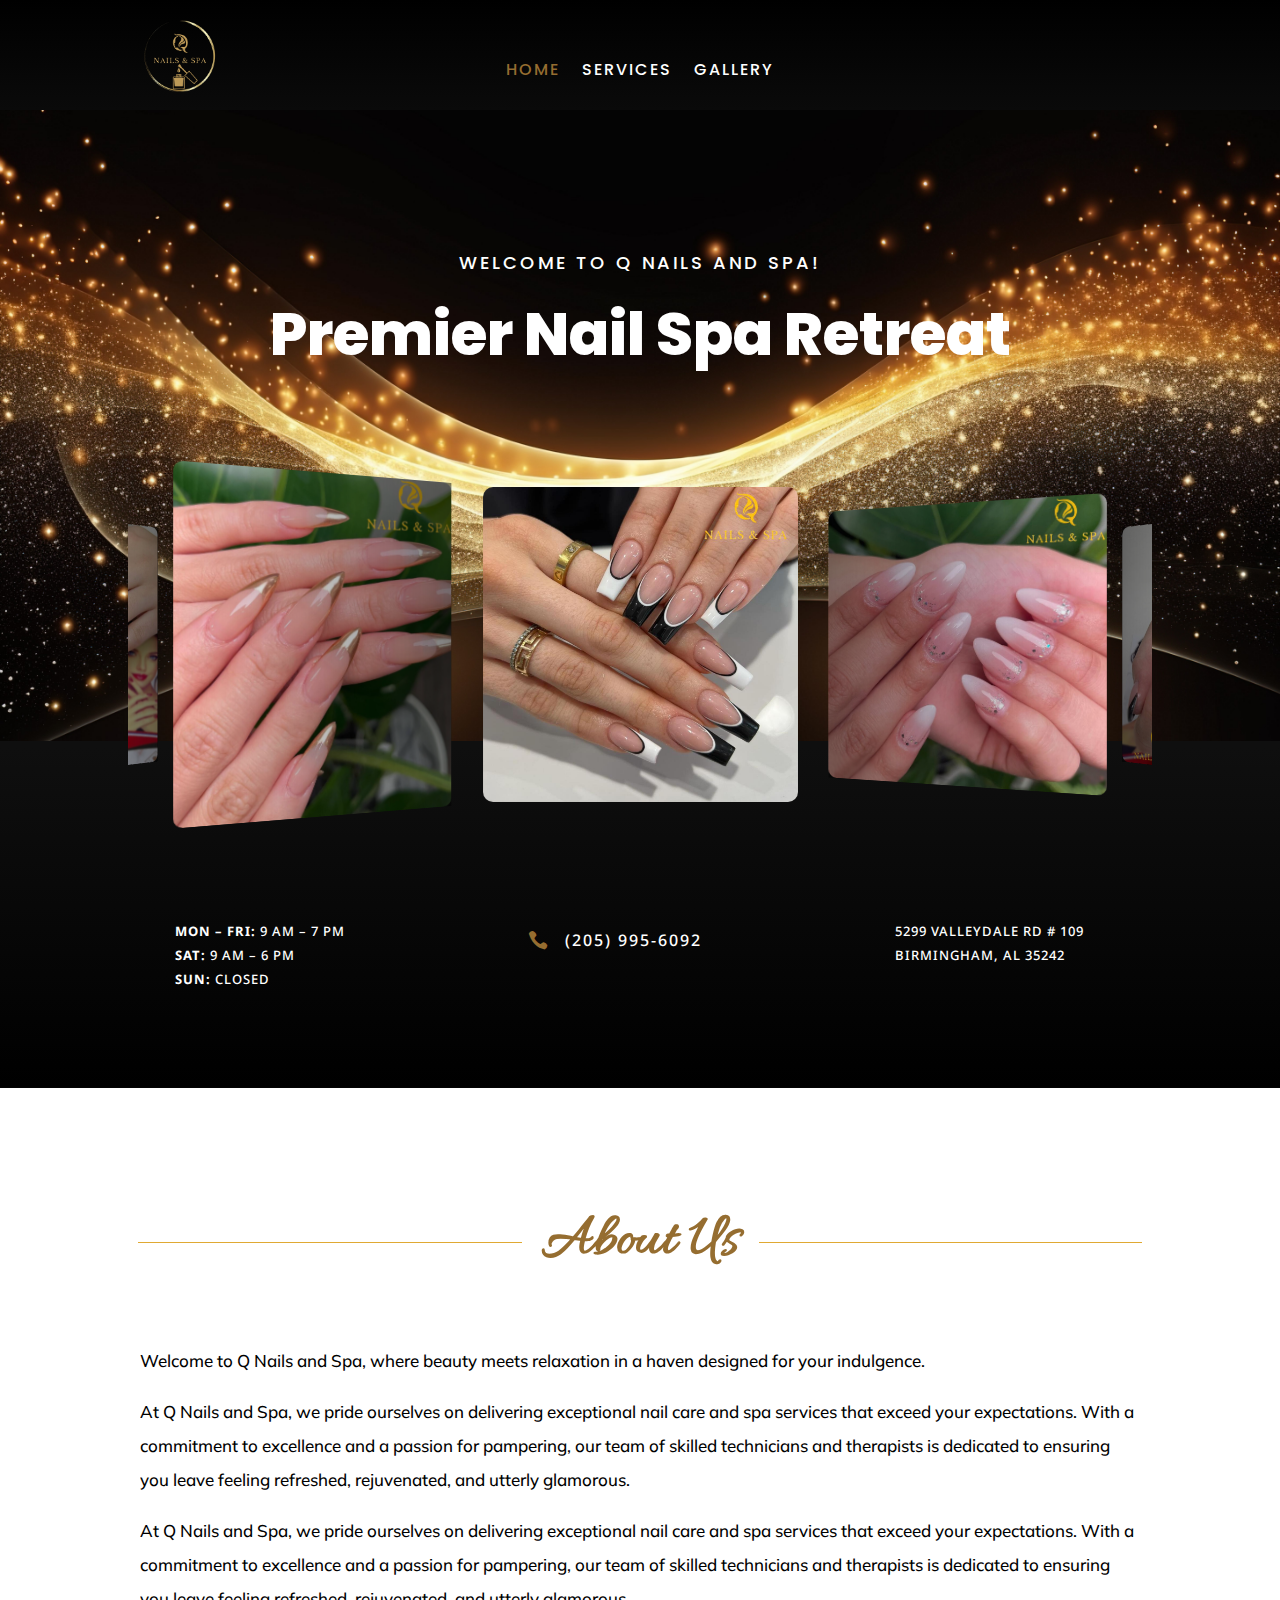
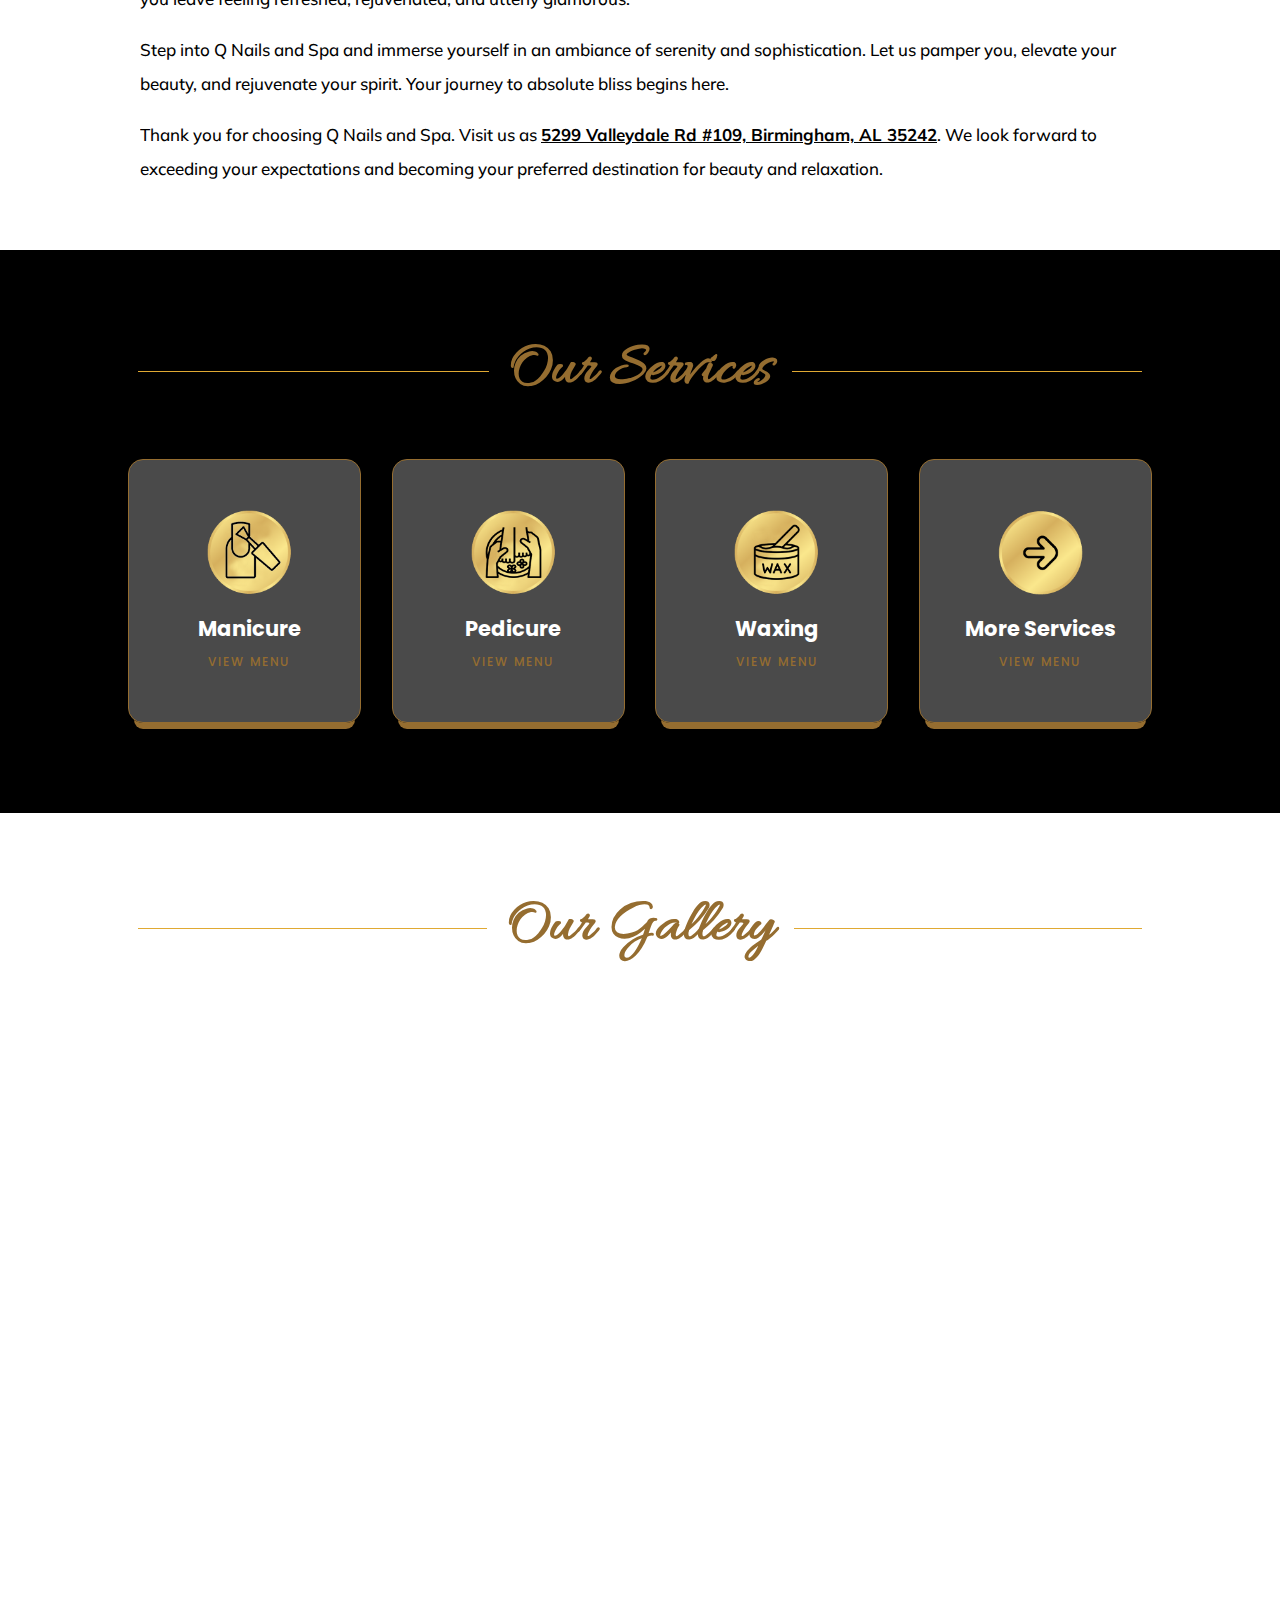
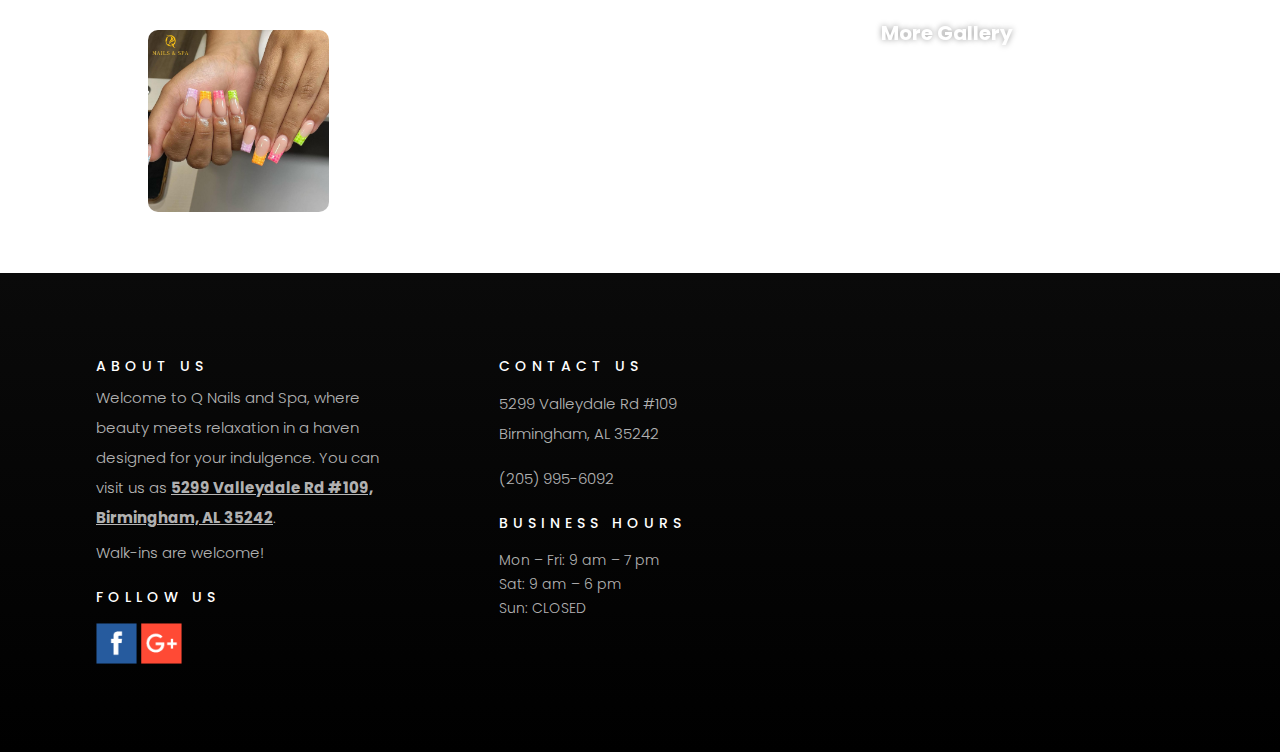
==== index.html @ 5bbc1412 "update value" ====
<!DOCTYPE html>
<html lang="en-US">
<head>
	<meta charset="UTF-8" />
<meta name="keywords" content="Q Nail Salon" /><meta http-equiv="X-UA-Compatible" content="IE=edge">

	<script type="text/javascript">
		document.documentElement.className = 'js';
	</script>
	
	<title>Q NAIL SALON | Birmingham, AL 35242 | Best Nail Salon</title>
<meta name='robots' content='max-image-preview:large' />
<script type="text/javascript">
			let jqueryParams=[],jQuery=function(r){return jqueryParams=[...jqueryParams,r],jQuery},$=function(r){return jqueryParams=[...jqueryParams,r],$};window.jQuery=jQuery,window.$=jQuery;let customHeadScripts=!1;jQuery.fn=jQuery.prototype={},$.fn=jQuery.prototype={},jQuery.noConflict=function(r){if(window.jQuery)return jQuery=window.jQuery,$=window.jQuery,customHeadScripts=!0,jQuery.noConflict},jQuery.ready=function(r){jqueryParams=[...jqueryParams,r]},$.ready=function(r){jqueryParams=[...jqueryParams,r]},jQuery.load=function(r){jqueryParams=[...jqueryParams,r]},$.load=function(r){jqueryParams=[...jqueryParams,r]},jQuery.fn.ready=function(r){jqueryParams=[...jqueryParams,r]},$.fn.ready=function(r){jqueryParams=[...jqueryParams,r]};</script>

<meta content="Divi v.4.23.1" name="generator"/>
<style id='wp-block-library-theme-inline-css' type='text/css'>
.wp-block-audio figcaption{color:#555;font-size:13px;text-align:center}.is-dark-theme .wp-block-audio figcaption{color:hsla(0,0%,100%,.65)}.wp-block-audio{margin:0 0 1em}.wp-block-code{border:1px solid #ccc;border-radius:4px;font-family:Menlo,Consolas,monaco,monospace;padding:.8em 1em}.wp-block-embed figcaption{color:#555;font-size:13px;text-align:center}.is-dark-theme .wp-block-embed figcaption{color:hsla(0,0%,100%,.65)}.wp-block-embed{margin:0 0 1em}.blocks-gallery-caption{color:#555;font-size:13px;text-align:center}.is-dark-theme .blocks-gallery-caption{color:hsla(0,0%,100%,.65)}.wp-block-image figcaption{color:#555;font-size:13px;text-align:center}.is-dark-theme .wp-block-image figcaption{color:hsla(0,0%,100%,.65)}.wp-block-image{margin:0 0 1em}.wp-block-pullquote{border-bottom:4px solid;border-top:4px solid;color:currentColor;margin-bottom:1.75em}.wp-block-pullquote cite,.wp-block-pullquote footer,.wp-block-pullquote__citation{color:currentColor;font-size:.8125em;font-style:normal;text-transform:uppercase}.wp-block-quote{border-left:.25em solid;margin:0 0 1.75em;padding-left:1em}.wp-block-quote cite,.wp-block-quote footer{color:currentColor;font-size:.8125em;font-style:normal;position:relative}.wp-block-quote.has-text-align-right{border-left:none;border-right:.25em solid;padding-left:0;padding-right:1em}.wp-block-quote.has-text-align-center{border:none;padding-left:0}.wp-block-quote.is-large,.wp-block-quote.is-style-large,.wp-block-quote.is-style-plain{border:none}.wp-block-search .wp-block-search__label{font-weight:700}.wp-block-search__button{border:1px solid #ccc;padding:.375em .625em}:where(.wp-block-group.has-background){padding:1.25em 2.375em}.wp-block-separator.has-css-opacity{opacity:.4}.wp-block-separator{border:none;border-bottom:2px solid;margin-left:auto;margin-right:auto}.wp-block-separator.has-alpha-channel-opacity{opacity:1}.wp-block-separator:not(.is-style-wide):not(.is-style-dots){width:100px}.wp-block-separator.has-background:not(.is-style-dots){border-bottom:none;height:1px}.wp-block-separator.has-background:not(.is-style-wide):not(.is-style-dots){height:2px}.wp-block-table{margin:0 0 1em}.wp-block-table td,.wp-block-table th{word-break:normal}.wp-block-table figcaption{color:#555;font-size:13px;text-align:center}.is-dark-theme .wp-block-table figcaption{color:hsla(0,0%,100%,.65)}.wp-block-video figcaption{color:#555;font-size:13px;text-align:center}.is-dark-theme .wp-block-video figcaption{color:hsla(0,0%,100%,.65)}.wp-block-video{margin:0 0 1em}.wp-block-template-part.has-background{margin-bottom:0;margin-top:0;padding:1.25em 2.375em}
</style>
<style id='global-styles-inline-css' type='text/css'>
body{--wp--preset--color--black: #000000;--wp--preset--color--cyan-bluish-gray: #abb8c3;--wp--preset--color--white: #ffffff;--wp--preset--color--pale-pink: #f78da7;--wp--preset--color--vivid-red: #cf2e2e;--wp--preset--color--luminous-vivid-orange: #ff6900;--wp--preset--color--luminous-vivid-amber: #fcb900;--wp--preset--color--light-green-cyan: #7bdcb5;--wp--preset--color--vivid-green-cyan: #00d084;--wp--preset--color--pale-cyan-blue: #8ed1fc;--wp--preset--color--vivid-cyan-blue: #0693e3;--wp--preset--color--vivid-purple: #9b51e0;--wp--preset--gradient--vivid-cyan-blue-to-vivid-purple: linear-gradient(135deg,rgba(6,147,227,1) 0%,rgb(155,81,224) 100%);--wp--preset--gradient--light-green-cyan-to-vivid-green-cyan: linear-gradient(135deg,rgb(122,220,180) 0%,rgb(0,208,130) 100%);--wp--preset--gradient--luminous-vivid-amber-to-luminous-vivid-orange: linear-gradient(135deg,rgba(252,185,0,1) 0%,rgba(255,105,0,1) 100%);--wp--preset--gradient--luminous-vivid-orange-to-vivid-red: linear-gradient(135deg,rgba(255,105,0,1) 0%,rgb(207,46,46) 100%);--wp--preset--gradient--very-light-gray-to-cyan-bluish-gray: linear-gradient(135deg,rgb(238,238,238) 0%,rgb(169,184,195) 100%);--wp--preset--gradient--cool-to-warm-spectrum: linear-gradient(135deg,rgb(74,234,220) 0%,rgb(151,120,209) 20%,rgb(207,42,186) 40%,rgb(238,44,130) 60%,rgb(251,105,98) 80%,rgb(254,248,76) 100%);--wp--preset--gradient--blush-light-purple: linear-gradient(135deg,rgb(255,206,236) 0%,rgb(152,150,240) 100%);--wp--preset--gradient--blush-bordeaux: linear-gradient(135deg,rgb(254,205,165) 0%,rgb(254,45,45) 50%,rgb(107,0,62) 100%);--wp--preset--gradient--luminous-dusk: linear-gradient(135deg,rgb(255,203,112) 0%,rgb(199,81,192) 50%,rgb(65,88,208) 100%);--wp--preset--gradient--pale-ocean: linear-gradient(135deg,rgb(255,245,203) 0%,rgb(182,227,212) 50%,rgb(51,167,181) 100%);--wp--preset--gradient--electric-grass: linear-gradient(135deg,rgb(202,248,128) 0%,rgb(113,206,126) 100%);--wp--preset--gradient--midnight: linear-gradient(135deg,rgb(2,3,129) 0%,rgb(40,116,252) 100%);--wp--preset--font-size--small: 13px;--wp--preset--font-size--medium: 20px;--wp--preset--font-size--large: 36px;--wp--preset--font-size--x-large: 42px;--wp--preset--spacing--20: 0.44rem;--wp--preset--spacing--30: 0.67rem;--wp--preset--spacing--40: 1rem;--wp--preset--spacing--50: 1.5rem;--wp--preset--spacing--60: 2.25rem;--wp--preset--spacing--70: 3.38rem;--wp--preset--spacing--80: 5.06rem;--wp--preset--shadow--natural: 6px 6px 9px rgba(0, 0, 0, 0.2);--wp--preset--shadow--deep: 12px 12px 50px rgba(0, 0, 0, 0.4);--wp--preset--shadow--sharp: 6px 6px 0px rgba(0, 0, 0, 0.2);--wp--preset--shadow--outlined: 6px 6px 0px -3px rgba(255, 255, 255, 1), 6px 6px rgba(0, 0, 0, 1);--wp--preset--shadow--crisp: 6px 6px 0px rgba(0, 0, 0, 1);}body { margin: 0;--wp--style--global--content-size: 823px;--wp--style--global--wide-size: 1080px; }.wp-site-blocks > .alignleft { float: left; margin-right: 2em; }.wp-site-blocks > .alignright { float: right; margin-left: 2em; }.wp-site-blocks > .aligncenter { justify-content: center; margin-left: auto; margin-right: auto; }:where(.is-layout-flex){gap: 0.5em;}:where(.is-layout-grid){gap: 0.5em;}body .is-layout-flow > .alignleft{float: left;margin-inline-start: 0;margin-inline-end: 2em;}body .is-layout-flow > .alignright{float: right;margin-inline-start: 2em;margin-inline-end: 0;}body .is-layout-flow > .aligncenter{margin-left: auto !important;margin-right: auto !important;}body .is-layout-constrained > .alignleft{float: left;margin-inline-start: 0;margin-inline-end: 2em;}body .is-layout-constrained > .alignright{float: right;margin-inline-start: 2em;margin-inline-end: 0;}body .is-layout-constrained > .aligncenter{margin-left: auto !important;margin-right: auto !important;}body .is-layout-constrained > :where(:not(.alignleft):not(.alignright):not(.alignfull)){max-width: var(--wp--style--global--content-size);margin-left: auto !important;margin-right: auto !important;}body .is-layout-constrained > .alignwide{max-width: var(--wp--style--global--wide-size);}body .is-layout-flex{display: flex;}body .is-layout-flex{flex-wrap: wrap;align-items: center;}body .is-layout-flex > *{margin: 0;}body .is-layout-grid{display: grid;}body .is-layout-grid > *{margin: 0;}body{padding-top: 0px;padding-right: 0px;padding-bottom: 0px;padding-left: 0px;}a:where(:not(.wp-element-button)){text-decoration: underline;}.wp-element-button, .wp-block-button__link{background-color: #32373c;border-width: 0;color: #fff;font-family: inherit;font-size: inherit;line-height: inherit;padding: calc(0.667em + 2px) calc(1.333em + 2px);text-decoration: none;}.has-black-color{color: var(--wp--preset--color--black) !important;}.has-cyan-bluish-gray-color{color: var(--wp--preset--color--cyan-bluish-gray) !important;}.has-white-color{color: var(--wp--preset--color--white) !important;}.has-pale-pink-color{color: var(--wp--preset--color--pale-pink) !important;}.has-vivid-red-color{color: var(--wp--preset--color--vivid-red) !important;}.has-luminous-vivid-orange-color{color: var(--wp--preset--color--luminous-vivid-orange) !important;}.has-luminous-vivid-amber-color{color: var(--wp--preset--color--luminous-vivid-amber) !important;}.has-light-green-cyan-color{color: var(--wp--preset--color--light-green-cyan) !important;}.has-vivid-green-cyan-color{color: var(--wp--preset--color--vivid-green-cyan) !important;}.has-pale-cyan-blue-color{color: var(--wp--preset--color--pale-cyan-blue) !important;}.has-vivid-cyan-blue-color{color: var(--wp--preset--color--vivid-cyan-blue) !important;}.has-vivid-purple-color{color: var(--wp--preset--color--vivid-purple) !important;}.has-black-background-color{background-color: var(--wp--preset--color--black) !important;}.has-cyan-bluish-gray-background-color{background-color: var(--wp--preset--color--cyan-bluish-gray) !important;}.has-white-background-color{background-color: var(--wp--preset--color--white) !important;}.has-pale-pink-background-color{background-color: var(--wp--preset--color--pale-pink) !important;}.has-vivid-red-background-color{background-color: var(--wp--preset--color--vivid-red) !important;}.has-luminous-vivid-orange-background-color{background-color: var(--wp--preset--color--luminous-vivid-orange) !important;}.has-luminous-vivid-amber-background-color{background-color: var(--wp--preset--color--luminous-vivid-amber) !important;}.has-light-green-cyan-background-color{background-color: var(--wp--preset--color--light-green-cyan) !important;}.has-vivid-green-cyan-background-color{background-color: var(--wp--preset--color--vivid-green-cyan) !important;}.has-pale-cyan-blue-background-color{background-color: var(--wp--preset--color--pale-cyan-blue) !important;}.has-vivid-cyan-blue-background-color{background-color: var(--wp--preset--color--vivid-cyan-blue) !important;}.has-vivid-purple-background-color{background-color: var(--wp--preset--color--vivid-purple) !important;}.has-black-border-color{border-color: var(--wp--preset--color--black) !important;}.has-cyan-bluish-gray-border-color{border-color: var(--wp--preset--color--cyan-bluish-gray) !important;}.has-white-border-color{border-color: var(--wp--preset--color--white) !important;}.has-pale-pink-border-color{border-color: var(--wp--preset--color--pale-pink) !important;}.has-vivid-red-border-color{border-color: var(--wp--preset--color--vivid-red) !important;}.has-luminous-vivid-orange-border-color{border-color: var(--wp--preset--color--luminous-vivid-orange) !important;}.has-luminous-vivid-amber-border-color{border-color: var(--wp--preset--color--luminous-vivid-amber) !important;}.has-light-green-cyan-border-color{border-color: var(--wp--preset--color--light-green-cyan) !important;}.has-vivid-green-cyan-border-color{border-color: var(--wp--preset--color--vivid-green-cyan) !important;}.has-pale-cyan-blue-border-color{border-color: var(--wp--preset--color--pale-cyan-blue) !important;}.has-vivid-cyan-blue-border-color{border-color: var(--wp--preset--color--vivid-cyan-blue) !important;}.has-vivid-purple-border-color{border-color: var(--wp--preset--color--vivid-purple) !important;}.has-vivid-cyan-blue-to-vivid-purple-gradient-background{background: var(--wp--preset--gradient--vivid-cyan-blue-to-vivid-purple) !important;}.has-light-green-cyan-to-vivid-green-cyan-gradient-background{background: var(--wp--preset--gradient--light-green-cyan-to-vivid-green-cyan) !important;}.has-luminous-vivid-amber-to-luminous-vivid-orange-gradient-background{background: var(--wp--preset--gradient--luminous-vivid-amber-to-luminous-vivid-orange) !important;}.has-luminous-vivid-orange-to-vivid-red-gradient-background{background: var(--wp--preset--gradient--luminous-vivid-orange-to-vivid-red) !important;}.has-very-light-gray-to-cyan-bluish-gray-gradient-background{background: var(--wp--preset--gradient--very-light-gray-to-cyan-bluish-gray) !important;}.has-cool-to-warm-spectrum-gradient-background{background: var(--wp--preset--gradient--cool-to-warm-spectrum) !important;}.has-blush-light-purple-gradient-background{background: var(--wp--preset--gradient--blush-light-purple) !important;}.has-blush-bordeaux-gradient-background{background: var(--wp--preset--gradient--blush-bordeaux) !important;}.has-luminous-dusk-gradient-background{background: var(--wp--preset--gradient--luminous-dusk) !important;}.has-pale-ocean-gradient-background{background: var(--wp--preset--gradient--pale-ocean) !important;}.has-electric-grass-gradient-background{background: var(--wp--preset--gradient--electric-grass) !important;}.has-midnight-gradient-background{background: var(--wp--preset--gradient--midnight) !important;}.has-small-font-size{font-size: var(--wp--preset--font-size--small) !important;}.has-medium-font-size{font-size: var(--wp--preset--font-size--medium) !important;}.has-large-font-size{font-size: var(--wp--preset--font-size--large) !important;}.has-x-large-font-size{font-size: var(--wp--preset--font-size--x-large) !important;}
.wp-block-navigation a:where(:not(.wp-element-button)){color: inherit;}
:where(.wp-block-post-template.is-layout-flex){gap: 1.25em;}:where(.wp-block-post-template.is-layout-grid){gap: 1.25em;}
:where(.wp-block-columns.is-layout-flex){gap: 2em;}:where(.wp-block-columns.is-layout-grid){gap: 2em;}
.wp-block-pullquote{font-size: 1.5em;line-height: 1.6;}
</style>
<link rel='stylesheet' id='dtqc-deprecated-css' href='Divi/addons-for-divi/assets/deprecated/index.min.css?ver=3.6.6' type='text/css' media='all' />
<link rel='stylesheet' id='dtqc-magnific-css' href='Divi/addons-for-divi/assets/css/magnific-popup.min.css?ver=3.6.6' type='text/css' media='all' />
<link rel='stylesheet' id='dtqc-core-css' href='Divi/addons-for-divi/assets/css/core.min.css?ver=3.6.6' type='text/css' media='all' />
<link rel='stylesheet' id='et-divi-open-sans-css' href='https://fonts.googleapis.com/css?family=Open+Sans:300italic,400italic,600italic,700italic,800italic,400,300,600,700,800&#038;subset=latin,latin-ext&#038;display=swap' type='text/css' media='all' />
<style id='divi-style-inline-inline-css' type='text/css'>
/*!
Theme Name: Divi
Theme URI: http://www.elegantthemes.com/gallery/divi/
Version: 4.23.1
Description: Smart. Flexible. Beautiful. Divi is the most powerful theme in our collection.
Author: Elegant Themes
Author URI: http://www.elegantthemes.com
License: GNU General Public License v2
License URI: http://www.gnu.org/licenses/gpl-2.0.html
*/

a,abbr,acronym,address,applet,b,big,blockquote,body,center,cite,code,dd,del,dfn,div,dl,dt,em,fieldset,font,form,h1,h2,h3,h4,h5,h6,html,i,iframe,img,ins,kbd,label,legend,li,object,ol,p,pre,q,s,samp,small,span,strike,strong,sub,sup,tt,u,ul,var{margin:0;padding:0;border:0;outline:0;font-size:100%;-ms-text-size-adjust:100%;-webkit-text-size-adjust:100%;vertical-align:baseline;background:transparent}body{line-height:1}ol,ul{list-style:none}blockquote,q{quotes:none}blockquote:after,blockquote:before,q:after,q:before{content:"";content:none}blockquote{margin:20px 0 30px;border-left:5px solid;padding-left:20px}:focus{outline:0}del{text-decoration:line-through}pre{overflow:auto;padding:10px}figure{margin:0}table{border-collapse:collapse;border-spacing:0}article,aside,footer,header,hgroup,nav,section{display:block}body{font-family:Open Sans,Arial,sans-serif;font-size:14px;color:#666;background-color:#fff;line-height:1.7em;font-weight:500;-webkit-font-smoothing:antialiased;-moz-osx-font-smoothing:grayscale}body.page-template-page-template-blank-php #page-container{padding-top:0!important}body.et_cover_background{background-size:cover!important;background-position:top!important;background-repeat:no-repeat!important;background-attachment:fixed}a{color:#2ea3f2}a,a:hover{text-decoration:none}p{padding-bottom:1em}p:not(.has-background):last-of-type{padding-bottom:0}p.et_normal_padding{padding-bottom:1em}strong{font-weight:700}cite,em,i{font-style:italic}code,pre{font-family:Courier New,monospace;margin-bottom:10px}ins{text-decoration:none}sub,sup{height:0;line-height:1;position:relative;vertical-align:baseline}sup{bottom:.8em}sub{top:.3em}dl{margin:0 0 1.5em}dl dt{font-weight:700}dd{margin-left:1.5em}blockquote p{padding-bottom:0}embed,iframe,object,video{max-width:100%}h1,h2,h3,h4,h5,h6{color:#333;padding-bottom:10px;line-height:1em;font-weight:500}h1 a,h2 a,h3 a,h4 a,h5 a,h6 a{color:inherit}h1{font-size:30px}h2{font-size:26px}h3{font-size:22px}h4{font-size:18px}h5{font-size:16px}h6{font-size:14px}input{-webkit-appearance:none}input[type=checkbox]{-webkit-appearance:checkbox}input[type=radio]{-webkit-appearance:radio}input.text,input.title,input[type=email],input[type=password],input[type=tel],input[type=text],select,textarea{background-color:#fff;border:1px solid #bbb;padding:2px;color:#4e4e4e}input.text:focus,input.title:focus,input[type=text]:focus,select:focus,textarea:focus{border-color:#2d3940;color:#3e3e3e}input.text,input.title,input[type=text],select,textarea{margin:0}textarea{padding:4px}button,input,select,textarea{font-family:inherit}img{max-width:100%;height:auto}.clear{clear:both}br.clear{margin:0;padding:0}.pagination{clear:both}#et_search_icon:hover,.et-social-icon a:hover,.et_password_protected_form .et_submit_button,.form-submit .et_pb_buttontton.alt.disabled,.nav-single a,.posted_in a{color:#2ea3f2}.et-search-form,blockquote{border-color:#2ea3f2}#main-content{background-color:#fff}.container{width:80%;max-width:1080px;margin:auto;position:relative}body:not(.et-tb) #main-content .container,body:not(.et-tb-has-header) #main-content .container{padding-top:58px}.et_full_width_page #main-content .container:before{display:none}.main_title{margin-bottom:20px}.et_password_protected_form .et_submit_button:hover,.form-submit .et_pb_button:hover{background:rgba(0,0,0,.05)}.et_button_icon_visible .et_pb_button{padding-right:2em;padding-left:.7em}.et_button_icon_visible .et_pb_button:after{opacity:1;margin-left:0}.et_button_left .et_pb_button:hover:after{left:.15em}.et_button_left .et_pb_button:after{margin-left:0;left:1em}.et_button_icon_visible.et_button_left .et_pb_button,.et_button_left .et_pb_button:hover,.et_button_left .et_pb_module .et_pb_button:hover{padding-left:2em;padding-right:.7em}.et_button_icon_visible.et_button_left .et_pb_button:after,.et_button_left .et_pb_button:hover:after{left:.15em}.et_password_protected_form .et_submit_button:hover,.form-submit .et_pb_button:hover{padding:.3em 1em}.et_button_no_icon .et_pb_button:after{display:none}.et_button_no_icon.et_button_icon_visible.et_button_left .et_pb_button,.et_button_no_icon.et_button_left .et_pb_button:hover,.et_button_no_icon .et_pb_button,.et_button_no_icon .et_pb_button:hover{padding:.3em 1em!important}.et_button_custom_icon .et_pb_button:after{line-height:1.7em}.et_button_custom_icon.et_button_icon_visible .et_pb_button:after,.et_button_custom_icon .et_pb_button:hover:after{margin-left:.3em}#left-area .post_format-post-format-gallery .wp-block-gallery:first-of-type{padding:0;margin-bottom:-16px}.entry-content table:not(.variations){border:1px solid #eee;margin:0 0 15px;text-align:left;width:100%}.entry-content thead th,.entry-content tr th{color:#555;font-weight:700;padding:9px 24px}.entry-content tr td{border-top:1px solid #eee;padding:6px 24px}#left-area ul,.entry-content ul,.et-l--body ul,.et-l--footer ul,.et-l--header ul{list-style-type:disc;padding:0 0 23px 1em;line-height:26px}#left-area ol,.entry-content ol,.et-l--body ol,.et-l--footer ol,.et-l--header ol{list-style-type:decimal;list-style-position:inside;padding:0 0 23px;line-height:26px}#left-area ul li ul,.entry-content ul li ol{padding:2px 0 2px 20px}#left-area ol li ul,.entry-content ol li ol,.et-l--body ol li ol,.et-l--footer ol li ol,.et-l--header ol li ol{padding:2px 0 2px 35px}#left-area ul.wp-block-gallery{display:-webkit-box;display:-ms-flexbox;display:flex;-ms-flex-wrap:wrap;flex-wrap:wrap;list-style-type:none;padding:0}#left-area ul.products{padding:0!important;line-height:1.7!important;list-style:none!important}.gallery-item a{display:block}.gallery-caption,.gallery-item a{width:90%}#wpadminbar{z-index:100001}#left-area .post-meta{font-size:14px;padding-bottom:15px}#left-area .post-meta a{text-decoration:none;color:#666}#left-area .et_featured_image{padding-bottom:7px}.single .post{padding-bottom:25px}body.single .et_audio_content{margin-bottom:-6px}.nav-single a{text-decoration:none;color:#2ea3f2;font-size:14px;font-weight:400}.nav-previous{float:left}.nav-next{float:right}.et_password_protected_form p input{background-color:#eee;border:none!important;width:100%!important;border-radius:0!important;font-size:14px;color:#999!important;padding:16px!important;-webkit-box-sizing:border-box;box-sizing:border-box}.et_password_protected_form label{display:none}.et_password_protected_form .et_submit_button{font-family:inherit;display:block;float:right;margin:8px auto 0;cursor:pointer}.post-password-required p.nocomments.container{max-width:100%}.post-password-required p.nocomments.container:before{display:none}.aligncenter,div.post .new-post .aligncenter{display:block;margin-left:auto;margin-right:auto}.wp-caption{border:1px solid #ddd;text-align:center;background-color:#f3f3f3;margin-bottom:10px;max-width:96%;padding:8px}.wp-caption.alignleft{margin:0 30px 20px 0}.wp-caption.alignright{margin:0 0 20px 30px}.wp-caption img{margin:0;padding:0;border:0}.wp-caption p.wp-caption-text{font-size:12px;padding:0 4px 5px;margin:0}.alignright{float:right}.alignleft{float:left}img.alignleft{display:inline;float:left;margin-right:15px}img.alignright{display:inline;float:right;margin-left:15px}.page.et_pb_pagebuilder_layout #main-content{background-color:transparent}body #main-content .et_builder_inner_content>h1,body #main-content .et_builder_inner_content>h2,body #main-content .et_builder_inner_content>h3,body #main-content .et_builder_inner_content>h4,body #main-content .et_builder_inner_content>h5,body #main-content .et_builder_inner_content>h6{line-height:1.4em}body #main-content .et_builder_inner_content>p{line-height:1.7em}.wp-block-pullquote{margin:20px 0 30px}.wp-block-pullquote.has-background blockquote{border-left:none}.wp-block-group.has-background{padding:1.5em 1.5em .5em}@media (min-width:981px){#left-area{width:79.125%;padding-bottom:23px}#main-content .container:before{content:"";position:absolute;top:0;height:100%;width:1px;background-color:#e2e2e2}.et_full_width_page #left-area,.et_no_sidebar #left-area{float:none;width:100%!important}.et_full_width_page #left-area{padding-bottom:0}.et_no_sidebar #main-content .container:before{display:none}}@media (max-width:980px){#page-container{padding-top:80px}.et-tb #page-container,.et-tb-has-header #page-container{padding-top:0!important}#left-area,#sidebar{width:100%!important}#main-content .container:before{display:none!important}.et_full_width_page .et_gallery_item:nth-child(4n+1){clear:none}}@media print{#page-container{padding-top:0!important}}#wp-admin-bar-et-use-visual-builder a:before{font-family:ETmodules!important;content:"\e625";font-size:30px!important;width:28px;margin-top:-3px;color:#974df3!important}#wp-admin-bar-et-use-visual-builder:hover a:before{color:#fff!important}#wp-admin-bar-et-use-visual-builder:hover a,#wp-admin-bar-et-use-visual-builder a:hover{transition:background-color .5s ease;-webkit-transition:background-color .5s ease;-moz-transition:background-color .5s ease;background-color:#7e3bd0!important;color:#fff!important}* html .clearfix,:first-child+html .clearfix{zoom:1}.iphone .et_pb_section_video_bg video::-webkit-media-controls-start-playback-button{display:none!important;-webkit-appearance:none}.et_mobile_device .et_pb_section_parallax .et_pb_parallax_css{background-attachment:scroll}.et-social-facebook a.icon:before{content:"\e093"}.et-social-twitter a.icon:before{content:"\e094"}.et-social-google-plus a.icon:before{content:"\e096"}.et-social-instagram a.icon:before{content:"\e09a"}.et-social-rss a.icon:before{content:"\e09e"}.ai1ec-single-event:after{content:" ";display:table;clear:both}.evcal_event_details .evcal_evdata_cell .eventon_details_shading_bot.eventon_details_shading_bot{z-index:3}.wp-block-divi-layout{margin-bottom:1em}*{-webkit-box-sizing:border-box;box-sizing:border-box}#et-info-email:before,#et-info-phone:before,#et_search_icon:before,.comment-reply-link:after,.et-cart-info span:before,.et-pb-arrow-next:before,.et-pb-arrow-prev:before,.et-social-icon a:before,.et_audio_container .mejs-playpause-button button:before,.et_audio_container .mejs-volume-button button:before,.et_overlay:before,.et_password_protected_form .et_submit_button:after,.et_pb_button:after,.et_pb_contact_reset:after,.et_pb_contact_submit:after,.et_pb_font_icon:before,.et_pb_newsletter_button:after,.et_pb_pricing_table_button:after,.et_pb_promo_button:after,.et_pb_testimonial:before,.et_pb_toggle_title:before,.form-submit .et_pb_button:after,.mobile_menu_bar:before,a.et_pb_more_button:after{font-family:ETmodules!important;speak:none;font-style:normal;font-weight:400;-webkit-font-feature-settings:normal;font-feature-settings:normal;font-variant:normal;text-transform:none;line-height:1;-webkit-font-smoothing:antialiased;-moz-osx-font-smoothing:grayscale;text-shadow:0 0;direction:ltr}.et-pb-icon,.et_pb_custom_button_icon.et_pb_button:after,.et_pb_login .et_pb_custom_button_icon.et_pb_button:after,.et_pb_woo_custom_button_icon .button.et_pb_custom_button_icon.et_pb_button:after,.et_pb_woo_custom_button_icon .button.et_pb_custom_button_icon.et_pb_button:hover:after{content:attr(data-icon)}.et-pb-icon{font-family:ETmodules;speak:none;font-weight:400;-webkit-font-feature-settings:normal;font-feature-settings:normal;font-variant:normal;text-transform:none;line-height:1;-webkit-font-smoothing:antialiased;font-size:96px;font-style:normal;display:inline-block;-webkit-box-sizing:border-box;box-sizing:border-box;direction:ltr}#et-ajax-saving{display:none;-webkit-transition:background .3s,-webkit-box-shadow .3s;transition:background .3s,-webkit-box-shadow .3s;transition:background .3s,box-shadow .3s;transition:background .3s,box-shadow .3s,-webkit-box-shadow .3s;-webkit-box-shadow:rgba(0,139,219,.247059) 0 0 60px;box-shadow:0 0 60px rgba(0,139,219,.247059);position:fixed;top:50%;left:50%;width:50px;height:50px;background:#fff;border-radius:50px;margin:-25px 0 0 -25px;z-index:999999;text-align:center}#et-ajax-saving img{margin:9px}.et-safe-mode-indicator,.et-safe-mode-indicator:focus,.et-safe-mode-indicator:hover{-webkit-box-shadow:0 5px 10px rgba(41,196,169,.15);box-shadow:0 5px 10px rgba(41,196,169,.15);background:#29c4a9;color:#fff;font-size:14px;font-weight:600;padding:12px;line-height:16px;border-radius:3px;position:fixed;bottom:30px;right:30px;z-index:999999;text-decoration:none;font-family:Open Sans,sans-serif;-webkit-font-smoothing:antialiased;-moz-osx-font-smoothing:grayscale}.et_pb_button{font-size:20px;font-weight:500;padding:.3em 1em;line-height:1.7em!important;background-color:transparent;background-size:cover;background-position:50%;background-repeat:no-repeat;border:2px solid;border-radius:3px;-webkit-transition-duration:.2s;transition-duration:.2s;-webkit-transition-property:all!important;transition-property:all!important}.et_pb_button,.et_pb_button_inner{position:relative}.et_pb_button:hover,.et_pb_module .et_pb_button:hover{border:2px solid transparent;padding:.3em 2em .3em .7em}.et_pb_button:hover{background-color:hsla(0,0%,100%,.2)}.et_pb_bg_layout_light.et_pb_button:hover,.et_pb_bg_layout_light .et_pb_button:hover{background-color:rgba(0,0,0,.05)}.et_pb_button:after,.et_pb_button:before{font-size:32px;line-height:1em;content:"\35";opacity:0;position:absolute;margin-left:-1em;-webkit-transition:all .2s;transition:all .2s;text-transform:none;-webkit-font-feature-settings:"kern" off;font-feature-settings:"kern" off;font-variant:none;font-style:normal;font-weight:400;text-shadow:none}.et_pb_button.et_hover_enabled:hover:after,.et_pb_button.et_pb_hovered:hover:after{-webkit-transition:none!important;transition:none!important}.et_pb_button:before{display:none}.et_pb_button:hover:after{opacity:1;margin-left:0}.et_pb_column_1_3 h1,.et_pb_column_1_4 h1,.et_pb_column_1_5 h1,.et_pb_column_1_6 h1,.et_pb_column_2_5 h1{font-size:26px}.et_pb_column_1_3 h2,.et_pb_column_1_4 h2,.et_pb_column_1_5 h2,.et_pb_column_1_6 h2,.et_pb_column_2_5 h2{font-size:23px}.et_pb_column_1_3 h3,.et_pb_column_1_4 h3,.et_pb_column_1_5 h3,.et_pb_column_1_6 h3,.et_pb_column_2_5 h3{font-size:20px}.et_pb_column_1_3 h4,.et_pb_column_1_4 h4,.et_pb_column_1_5 h4,.et_pb_column_1_6 h4,.et_pb_column_2_5 h4{font-size:18px}.et_pb_column_1_3 h5,.et_pb_column_1_4 h5,.et_pb_column_1_5 h5,.et_pb_column_1_6 h5,.et_pb_column_2_5 h5{font-size:16px}.et_pb_column_1_3 h6,.et_pb_column_1_4 h6,.et_pb_column_1_5 h6,.et_pb_column_1_6 h6,.et_pb_column_2_5 h6{font-size:15px}.et_pb_bg_layout_dark,.et_pb_bg_layout_dark h1,.et_pb_bg_layout_dark h2,.et_pb_bg_layout_dark h3,.et_pb_bg_layout_dark h4,.et_pb_bg_layout_dark h5,.et_pb_bg_layout_dark h6{color:#fff!important}.et_pb_module.et_pb_text_align_left{text-align:left}.et_pb_module.et_pb_text_align_center{text-align:center}.et_pb_module.et_pb_text_align_right{text-align:right}.et_pb_module.et_pb_text_align_justified{text-align:justify}.clearfix:after{visibility:hidden;display:block;font-size:0;content:" ";clear:both;height:0}.et_pb_bg_layout_light .et_pb_more_button{color:#2ea3f2}.et_builder_inner_content{position:relative;z-index:1}header .et_builder_inner_content{z-index:2}.et_pb_css_mix_blend_mode_passthrough{mix-blend-mode:unset!important}.et_pb_image_container{margin:-20px -20px 29px}.et_pb_module_inner{position:relative}.et_hover_enabled_preview{z-index:2}.et_hover_enabled:hover{position:relative;z-index:2}.et_pb_all_tabs,.et_pb_module,.et_pb_posts_nav a,.et_pb_tab,.et_pb_with_background{position:relative;background-size:cover;background-position:50%;background-repeat:no-repeat}.et_pb_background_mask,.et_pb_background_pattern{bottom:0;left:0;position:absolute;right:0;top:0}.et_pb_background_mask{background-size:calc(100% + 2px) calc(100% + 2px);background-repeat:no-repeat;background-position:50%;overflow:hidden}.et_pb_background_pattern{background-position:0 0;background-repeat:repeat}.et_pb_with_border{position:relative;border:0 solid #333}.post-password-required .et_pb_row{padding:0;width:100%}.post-password-required .et_password_protected_form{min-height:0}body.et_pb_pagebuilder_layout.et_pb_show_title .post-password-required .et_password_protected_form h1,body:not(.et_pb_pagebuilder_layout) .post-password-required .et_password_protected_form h1{display:none}.et_pb_no_bg{padding:0!important}.et_overlay.et_pb_inline_icon:before,.et_pb_inline_icon:before{content:attr(data-icon)}.et_pb_more_button{color:inherit;text-shadow:none;text-decoration:none;display:inline-block;margin-top:20px}.et_parallax_bg_wrap{overflow:hidden;position:absolute;top:0;right:0;bottom:0;left:0}.et_parallax_bg{background-repeat:no-repeat;background-position:top;background-size:cover;position:absolute;bottom:0;left:0;width:100%;height:100%;display:block}.et_parallax_bg.et_parallax_bg__hover,.et_parallax_bg.et_parallax_bg_phone,.et_parallax_bg.et_parallax_bg_tablet,.et_parallax_gradient.et_parallax_gradient__hover,.et_parallax_gradient.et_parallax_gradient_phone,.et_parallax_gradient.et_parallax_gradient_tablet,.et_pb_section_parallax_hover:hover .et_parallax_bg:not(.et_parallax_bg__hover),.et_pb_section_parallax_hover:hover .et_parallax_gradient:not(.et_parallax_gradient__hover){display:none}.et_pb_section_parallax_hover:hover .et_parallax_bg.et_parallax_bg__hover,.et_pb_section_parallax_hover:hover .et_parallax_gradient.et_parallax_gradient__hover{display:block}.et_parallax_gradient{bottom:0;display:block;left:0;position:absolute;right:0;top:0}.et_pb_module.et_pb_section_parallax,.et_pb_posts_nav a.et_pb_section_parallax,.et_pb_tab.et_pb_section_parallax{position:relative}.et_pb_section_parallax .et_pb_parallax_css,.et_pb_slides .et_parallax_bg.et_pb_parallax_css{background-attachment:fixed}body.et-bfb .et_pb_section_parallax .et_pb_parallax_css,body.et-bfb .et_pb_slides .et_parallax_bg.et_pb_parallax_css{background-attachment:scroll;bottom:auto}.et_pb_section_parallax.et_pb_column .et_pb_module,.et_pb_section_parallax.et_pb_row .et_pb_column,.et_pb_section_parallax.et_pb_row .et_pb_module{z-index:9;position:relative}.et_pb_more_button:hover:after{opacity:1;margin-left:0}.et_pb_preload .et_pb_section_video_bg,.et_pb_preload>div{visibility:hidden}.et_pb_preload,.et_pb_section.et_pb_section_video.et_pb_preload{position:relative;background:#464646!important}.et_pb_preload:before{content:"";position:absolute;top:50%;left:50%;background:url(Divi/includes/builder/styles/images/preloader.gif) no-repeat;border-radius:32px;width:32px;height:32px;margin:-16px 0 0 -16px}.box-shadow-overlay{position:absolute;top:0;left:0;width:100%;height:100%;z-index:10;pointer-events:none}.et_pb_section>.box-shadow-overlay~.et_pb_row{z-index:11}body.safari .section_has_divider{will-change:transform}.et_pb_row>.box-shadow-overlay{z-index:8}.has-box-shadow-overlay{position:relative}.et_clickable{cursor:pointer}.screen-reader-text{border:0;clip:rect(1px,1px,1px,1px);-webkit-clip-path:inset(50%);clip-path:inset(50%);height:1px;margin:-1px;overflow:hidden;padding:0;position:absolute!important;width:1px;word-wrap:normal!important}.et_multi_view_hidden,.et_multi_view_hidden_image{display:none!important}@keyframes multi-view-image-fade{0%{opacity:0}10%{opacity:.1}20%{opacity:.2}30%{opacity:.3}40%{opacity:.4}50%{opacity:.5}60%{opacity:.6}70%{opacity:.7}80%{opacity:.8}90%{opacity:.9}to{opacity:1}}.et_multi_view_image__loading{visibility:hidden}.et_multi_view_image__loaded{-webkit-animation:multi-view-image-fade .5s;animation:multi-view-image-fade .5s}#et-pb-motion-effects-offset-tracker{visibility:hidden!important;opacity:0;position:absolute;top:0;left:0}.et-pb-before-scroll-animation{opacity:0}header.et-l.et-l--header:after{clear:both;display:block;content:""}.et_pb_module{-webkit-animation-timing-function:linear;animation-timing-function:linear;-webkit-animation-duration:.2s;animation-duration:.2s}@-webkit-keyframes fadeBottom{0%{opacity:0;-webkit-transform:translateY(10%);transform:translateY(10%)}to{opacity:1;-webkit-transform:translateY(0);transform:translateY(0)}}@keyframes fadeBottom{0%{opacity:0;-webkit-transform:translateY(10%);transform:translateY(10%)}to{opacity:1;-webkit-transform:translateY(0);transform:translateY(0)}}@-webkit-keyframes fadeLeft{0%{opacity:0;-webkit-transform:translateX(-10%);transform:translateX(-10%)}to{opacity:1;-webkit-transform:translateX(0);transform:translateX(0)}}@keyframes fadeLeft{0%{opacity:0;-webkit-transform:translateX(-10%);transform:translateX(-10%)}to{opacity:1;-webkit-transform:translateX(0);transform:translateX(0)}}@-webkit-keyframes fadeRight{0%{opacity:0;-webkit-transform:translateX(10%);transform:translateX(10%)}to{opacity:1;-webkit-transform:translateX(0);transform:translateX(0)}}@keyframes fadeRight{0%{opacity:0;-webkit-transform:translateX(10%);transform:translateX(10%)}to{opacity:1;-webkit-transform:translateX(0);transform:translateX(0)}}@-webkit-keyframes fadeTop{0%{opacity:0;-webkit-transform:translateY(-10%);transform:translateY(-10%)}to{opacity:1;-webkit-transform:translateX(0);transform:translateX(0)}}@keyframes fadeTop{0%{opacity:0;-webkit-transform:translateY(-10%);transform:translateY(-10%)}to{opacity:1;-webkit-transform:translateX(0);transform:translateX(0)}}@-webkit-keyframes fadeIn{0%{opacity:0}to{opacity:1}}@keyframes fadeIn{0%{opacity:0}to{opacity:1}}.et-waypoint:not(.et_pb_counters){opacity:0}@media (min-width:981px){.et_pb_section.et_section_specialty div.et_pb_row .et_pb_column .et_pb_column .et_pb_module.et-last-child,.et_pb_section.et_section_specialty div.et_pb_row .et_pb_column .et_pb_column .et_pb_module:last-child,.et_pb_section.et_section_specialty div.et_pb_row .et_pb_column .et_pb_row_inner .et_pb_column .et_pb_module.et-last-child,.et_pb_section.et_section_specialty div.et_pb_row .et_pb_column .et_pb_row_inner .et_pb_column .et_pb_module:last-child,.et_pb_section div.et_pb_row .et_pb_column .et_pb_module.et-last-child,.et_pb_section div.et_pb_row .et_pb_column .et_pb_module:last-child{margin-bottom:0}}@media (max-width:980px){.et_overlay.et_pb_inline_icon_tablet:before,.et_pb_inline_icon_tablet:before{content:attr(data-icon-tablet)}.et_parallax_bg.et_parallax_bg_tablet_exist,.et_parallax_gradient.et_parallax_gradient_tablet_exist{display:none}.et_parallax_bg.et_parallax_bg_tablet,.et_parallax_gradient.et_parallax_gradient_tablet{display:block}.et_pb_column .et_pb_module{margin-bottom:30px}.et_pb_row .et_pb_column .et_pb_module.et-last-child,.et_pb_row .et_pb_column .et_pb_module:last-child,.et_section_specialty .et_pb_row .et_pb_column .et_pb_module.et-last-child,.et_section_specialty .et_pb_row .et_pb_column .et_pb_module:last-child{margin-bottom:0}.et_pb_more_button{display:inline-block!important}.et_pb_bg_layout_light_tablet.et_pb_button,.et_pb_bg_layout_light_tablet.et_pb_module.et_pb_button,.et_pb_bg_layout_light_tablet .et_pb_more_button{color:#2ea3f2}.et_pb_bg_layout_light_tablet .et_pb_forgot_password a{color:#666}.et_pb_bg_layout_light_tablet h1,.et_pb_bg_layout_light_tablet h2,.et_pb_bg_layout_light_tablet h3,.et_pb_bg_layout_light_tablet h4,.et_pb_bg_layout_light_tablet h5,.et_pb_bg_layout_light_tablet h6{color:#333!important}.et_pb_module .et_pb_bg_layout_light_tablet.et_pb_button{color:#2ea3f2!important}.et_pb_bg_layout_light_tablet{color:#666!important}.et_pb_bg_layout_dark_tablet,.et_pb_bg_layout_dark_tablet h1,.et_pb_bg_layout_dark_tablet h2,.et_pb_bg_layout_dark_tablet h3,.et_pb_bg_layout_dark_tablet h4,.et_pb_bg_layout_dark_tablet h5,.et_pb_bg_layout_dark_tablet h6{color:#fff!important}.et_pb_bg_layout_dark_tablet.et_pb_button,.et_pb_bg_layout_dark_tablet.et_pb_module.et_pb_button,.et_pb_bg_layout_dark_tablet .et_pb_more_button{color:inherit}.et_pb_bg_layout_dark_tablet .et_pb_forgot_password a{color:#fff}.et_pb_module.et_pb_text_align_left-tablet{text-align:left}.et_pb_module.et_pb_text_align_center-tablet{text-align:center}.et_pb_module.et_pb_text_align_right-tablet{text-align:right}.et_pb_module.et_pb_text_align_justified-tablet{text-align:justify}}@media (max-width:767px){.et_pb_more_button{display:inline-block!important}.et_overlay.et_pb_inline_icon_phone:before,.et_pb_inline_icon_phone:before{content:attr(data-icon-phone)}.et_parallax_bg.et_parallax_bg_phone_exist,.et_parallax_gradient.et_parallax_gradient_phone_exist{display:none}.et_parallax_bg.et_parallax_bg_phone,.et_parallax_gradient.et_parallax_gradient_phone{display:block}.et-hide-mobile{display:none!important}.et_pb_bg_layout_light_phone.et_pb_button,.et_pb_bg_layout_light_phone.et_pb_module.et_pb_button,.et_pb_bg_layout_light_phone .et_pb_more_button{color:#2ea3f2}.et_pb_bg_layout_light_phone .et_pb_forgot_password a{color:#666}.et_pb_bg_layout_light_phone h1,.et_pb_bg_layout_light_phone h2,.et_pb_bg_layout_light_phone h3,.et_pb_bg_layout_light_phone h4,.et_pb_bg_layout_light_phone h5,.et_pb_bg_layout_light_phone h6{color:#333!important}.et_pb_module .et_pb_bg_layout_light_phone.et_pb_button{color:#2ea3f2!important}.et_pb_bg_layout_light_phone{color:#666!important}.et_pb_bg_layout_dark_phone,.et_pb_bg_layout_dark_phone h1,.et_pb_bg_layout_dark_phone h2,.et_pb_bg_layout_dark_phone h3,.et_pb_bg_layout_dark_phone h4,.et_pb_bg_layout_dark_phone h5,.et_pb_bg_layout_dark_phone h6{color:#fff!important}.et_pb_bg_layout_dark_phone.et_pb_button,.et_pb_bg_layout_dark_phone.et_pb_module.et_pb_button,.et_pb_bg_layout_dark_phone .et_pb_more_button{color:inherit}.et_pb_module .et_pb_bg_layout_dark_phone.et_pb_button{color:#fff!important}.et_pb_bg_layout_dark_phone .et_pb_forgot_password a{color:#fff}.et_pb_module.et_pb_text_align_left-phone{text-align:left}.et_pb_module.et_pb_text_align_center-phone{text-align:center}.et_pb_module.et_pb_text_align_right-phone{text-align:right}.et_pb_module.et_pb_text_align_justified-phone{text-align:justify}}@media (max-width:479px){a.et_pb_more_button{display:block}}@media (min-width:768px) and (max-width:980px){[data-et-multi-view-load-tablet-hidden=true]:not(.et_multi_view_swapped){display:none!important}}@media (max-width:767px){[data-et-multi-view-load-phone-hidden=true]:not(.et_multi_view_swapped){display:none!important}}.et_pb_menu.et_pb_menu--style-inline_centered_logo .et_pb_menu__menu nav ul{-webkit-box-pack:center;-ms-flex-pack:center;justify-content:center}@-webkit-keyframes multi-view-image-fade{0%{-webkit-transform:scale(1);transform:scale(1);opacity:1}50%{-webkit-transform:scale(1.01);transform:scale(1.01);opacity:1}to{-webkit-transform:scale(1);transform:scale(1);opacity:1}}
</style>
<style id='divi-dynamic-critical-inline-css' type='text/css'>
@font-face{font-family:ETmodules;font-display:block;src:url(Divi/core/admin/fonts/modules/all/modules.eot);src:url(Divi/core/admin/fonts/modules/all/modules.eot?#iefix) format("embedded-opentype"),url(Divi/core/admin/fonts/modules/all/modules.woff) format("woff"),url(Divi/core/admin/fonts/modules/all/modules.ttf) format("truetype"),url(Divi/core/admin/fonts/modules/all/modules.svg#ETmodules) format("svg");font-weight:400;font-style:normal}
@font-face{font-family:FontAwesome;font-style:normal;font-weight:400;font-display:block;src:url(Divi/core/admin/fonts/fontawesome/fa-regular-400.eot);src:url(Divi/core/admin/fonts/fontawesome/fa-regular-400.eot?#iefix) format("embedded-opentype"),url(Divi/core/admin/fonts/fontawesome/fa-regular-400.woff2) format("woff2"),url(Divi/core/admin/fonts/fontawesome/fa-regular-400.woff) format("woff"),url(Divi/core/admin/fonts/fontawesome/fa-regular-400.ttf) format("truetype"),url(Divi/core/admin/fonts/fontawesome/fa-regular-400.svg#fontawesome) format("svg")}@font-face{font-family:FontAwesome;font-style:normal;font-weight:900;font-display:block;src:url(Divi/core/admin/fonts/fontawesome/fa-solid-900.eot);src:url(Divi/core/admin/fonts/fontawesome/fa-solid-900.eot?#iefix) format("embedded-opentype"),url(Divi/core/admin/fonts/fontawesome/fa-solid-900.woff2) format("woff2"),url(Divi/core/admin/fonts/fontawesome/fa-solid-900.woff) format("woff"),url(Divi/core/admin/fonts/fontawesome/fa-solid-900.ttf) format("truetype"),url(Divi/core/admin/fonts/fontawesome/fa-solid-900.svg#fontawesome) format("svg")}@font-face{font-family:FontAwesome;font-style:normal;font-weight:400;font-display:block;src:url(Divi/core/admin/fonts/fontawesome/fa-brands-400.eot);src:url(Divi/core/admin/fonts/fontawesome/fa-brands-400.eot?#iefix) format("embedded-opentype"),url(Divi/core/admin/fonts/fontawesome/fa-brands-400.woff2) format("woff2"),url(Divi/core/admin/fonts/fontawesome/fa-brands-400.woff) format("woff"),url(Divi/core/admin/fonts/fontawesome/fa-brands-400.ttf) format("truetype"),url(Divi/core/admin/fonts/fontawesome/fa-brands-400.svg#fontawesome) format("svg")}
@media (min-width:981px){.et_pb_gutters3 .et_pb_column,.et_pb_gutters3.et_pb_row .et_pb_column{margin-right:5.5%}.et_pb_gutters3 .et_pb_column_4_4,.et_pb_gutters3.et_pb_row .et_pb_column_4_4{width:100%}.et_pb_gutters3 .et_pb_column_4_4 .et_pb_module,.et_pb_gutters3.et_pb_row .et_pb_column_4_4 .et_pb_module{margin-bottom:2.75%}.et_pb_gutters3 .et_pb_column_3_4,.et_pb_gutters3.et_pb_row .et_pb_column_3_4{width:73.625%}.et_pb_gutters3 .et_pb_column_3_4 .et_pb_module,.et_pb_gutters3.et_pb_row .et_pb_column_3_4 .et_pb_module{margin-bottom:3.735%}.et_pb_gutters3 .et_pb_column_2_3,.et_pb_gutters3.et_pb_row .et_pb_column_2_3{width:64.833%}.et_pb_gutters3 .et_pb_column_2_3 .et_pb_module,.et_pb_gutters3.et_pb_row .et_pb_column_2_3 .et_pb_module{margin-bottom:4.242%}.et_pb_gutters3 .et_pb_column_3_5,.et_pb_gutters3.et_pb_row .et_pb_column_3_5{width:57.8%}.et_pb_gutters3 .et_pb_column_3_5 .et_pb_module,.et_pb_gutters3.et_pb_row .et_pb_column_3_5 .et_pb_module{margin-bottom:4.758%}.et_pb_gutters3 .et_pb_column_1_2,.et_pb_gutters3.et_pb_row .et_pb_column_1_2{width:47.25%}.et_pb_gutters3 .et_pb_column_1_2 .et_pb_module,.et_pb_gutters3.et_pb_row .et_pb_column_1_2 .et_pb_module{margin-bottom:5.82%}.et_pb_gutters3 .et_pb_column_2_5,.et_pb_gutters3.et_pb_row .et_pb_column_2_5{width:36.7%}.et_pb_gutters3 .et_pb_column_2_5 .et_pb_module,.et_pb_gutters3.et_pb_row .et_pb_column_2_5 .et_pb_module{margin-bottom:7.493%}.et_pb_gutters3 .et_pb_column_1_3,.et_pb_gutters3.et_pb_row .et_pb_column_1_3{width:29.6667%}.et_pb_gutters3 .et_pb_column_1_3 .et_pb_module,.et_pb_gutters3.et_pb_row .et_pb_column_1_3 .et_pb_module{margin-bottom:9.27%}.et_pb_gutters3 .et_pb_column_1_4,.et_pb_gutters3.et_pb_row .et_pb_column_1_4{width:20.875%}.et_pb_gutters3 .et_pb_column_1_4 .et_pb_module,.et_pb_gutters3.et_pb_row .et_pb_column_1_4 .et_pb_module{margin-bottom:13.174%}.et_pb_gutters3 .et_pb_column_1_5,.et_pb_gutters3.et_pb_row .et_pb_column_1_5{width:15.6%}.et_pb_gutters3 .et_pb_column_1_5 .et_pb_module,.et_pb_gutters3.et_pb_row .et_pb_column_1_5 .et_pb_module{margin-bottom:17.628%}.et_pb_gutters3 .et_pb_column_1_6,.et_pb_gutters3.et_pb_row .et_pb_column_1_6{width:12.0833%}.et_pb_gutters3 .et_pb_column_1_6 .et_pb_module,.et_pb_gutters3.et_pb_row .et_pb_column_1_6 .et_pb_module{margin-bottom:22.759%}.et_pb_gutters3 .et_full_width_page.woocommerce-page ul.products li.product{width:20.875%;margin-right:5.5%;margin-bottom:5.5%}.et_pb_gutters3.et_left_sidebar.woocommerce-page #main-content ul.products li.product,.et_pb_gutters3.et_right_sidebar.woocommerce-page #main-content ul.products li.product{width:28.353%;margin-right:7.47%}.et_pb_gutters3.et_left_sidebar.woocommerce-page #main-content ul.products.columns-1 li.product,.et_pb_gutters3.et_right_sidebar.woocommerce-page #main-content ul.products.columns-1 li.product{width:100%;margin-right:0}.et_pb_gutters3.et_left_sidebar.woocommerce-page #main-content ul.products.columns-2 li.product,.et_pb_gutters3.et_right_sidebar.woocommerce-page #main-content ul.products.columns-2 li.product{width:48%;margin-right:4%}.et_pb_gutters3.et_left_sidebar.woocommerce-page #main-content ul.products.columns-2 li:nth-child(2n+2),.et_pb_gutters3.et_right_sidebar.woocommerce-page #main-content ul.products.columns-2 li:nth-child(2n+2){margin-right:0}.et_pb_gutters3.et_left_sidebar.woocommerce-page #main-content ul.products.columns-2 li:nth-child(3n+1),.et_pb_gutters3.et_right_sidebar.woocommerce-page #main-content ul.products.columns-2 li:nth-child(3n+1){clear:none}}
@media (min-width:981px){.et_pb_gutter.et_pb_gutters1 #left-area{width:75%}.et_pb_gutter.et_pb_gutters1 #sidebar{width:25%}.et_pb_gutters1.et_right_sidebar #left-area{padding-right:0}.et_pb_gutters1.et_left_sidebar #left-area{padding-left:0}.et_pb_gutter.et_pb_gutters1.et_right_sidebar #main-content .container:before{right:25%!important}.et_pb_gutter.et_pb_gutters1.et_left_sidebar #main-content .container:before{left:25%!important}.et_pb_gutters1 .et_pb_column,.et_pb_gutters1.et_pb_row .et_pb_column{margin-right:0}.et_pb_gutters1 .et_pb_column_4_4,.et_pb_gutters1.et_pb_row .et_pb_column_4_4{width:100%}.et_pb_gutters1 .et_pb_column_4_4 .et_pb_module,.et_pb_gutters1.et_pb_row .et_pb_column_4_4 .et_pb_module{margin-bottom:0}.et_pb_gutters1 .et_pb_column_3_4,.et_pb_gutters1.et_pb_row .et_pb_column_3_4{width:75%}.et_pb_gutters1 .et_pb_column_3_4 .et_pb_module,.et_pb_gutters1.et_pb_row .et_pb_column_3_4 .et_pb_module{margin-bottom:0}.et_pb_gutters1 .et_pb_column_2_3,.et_pb_gutters1.et_pb_row .et_pb_column_2_3{width:66.667%}.et_pb_gutters1 .et_pb_column_2_3 .et_pb_module,.et_pb_gutters1.et_pb_row .et_pb_column_2_3 .et_pb_module{margin-bottom:0}.et_pb_gutters1 .et_pb_column_3_5,.et_pb_gutters1.et_pb_row .et_pb_column_3_5{width:60%}.et_pb_gutters1 .et_pb_column_3_5 .et_pb_module,.et_pb_gutters1.et_pb_row .et_pb_column_3_5 .et_pb_module{margin-bottom:0}.et_pb_gutters1 .et_pb_column_1_2,.et_pb_gutters1.et_pb_row .et_pb_column_1_2{width:50%}.et_pb_gutters1 .et_pb_column_1_2 .et_pb_module,.et_pb_gutters1.et_pb_row .et_pb_column_1_2 .et_pb_module{margin-bottom:0}.et_pb_gutters1 .et_pb_column_2_5,.et_pb_gutters1.et_pb_row .et_pb_column_2_5{width:40%}.et_pb_gutters1 .et_pb_column_2_5 .et_pb_module,.et_pb_gutters1.et_pb_row .et_pb_column_2_5 .et_pb_module{margin-bottom:0}.et_pb_gutters1 .et_pb_column_1_3,.et_pb_gutters1.et_pb_row .et_pb_column_1_3{width:33.3333%}.et_pb_gutters1 .et_pb_column_1_3 .et_pb_module,.et_pb_gutters1.et_pb_row .et_pb_column_1_3 .et_pb_module{margin-bottom:0}.et_pb_gutters1 .et_pb_column_1_4,.et_pb_gutters1.et_pb_row .et_pb_column_1_4{width:25%}.et_pb_gutters1 .et_pb_column_1_4 .et_pb_module,.et_pb_gutters1.et_pb_row .et_pb_column_1_4 .et_pb_module{margin-bottom:0}.et_pb_gutters1 .et_pb_column_1_5,.et_pb_gutters1.et_pb_row .et_pb_column_1_5{width:20%}.et_pb_gutters1 .et_pb_column_1_5 .et_pb_module,.et_pb_gutters1.et_pb_row .et_pb_column_1_5 .et_pb_module{margin-bottom:0}.et_pb_gutters1 .et_pb_column_1_6,.et_pb_gutters1.et_pb_row .et_pb_column_1_6{width:16.6667%}.et_pb_gutters1 .et_pb_column_1_6 .et_pb_module,.et_pb_gutters1.et_pb_row .et_pb_column_1_6 .et_pb_module{margin-bottom:0}.et_pb_gutters1 .et_full_width_page.woocommerce-page ul.products li.product{width:25%;margin-right:0;margin-bottom:0}.et_pb_gutters1.et_left_sidebar.woocommerce-page #main-content ul.products li.product,.et_pb_gutters1.et_right_sidebar.woocommerce-page #main-content ul.products li.product{width:33.333%;margin-right:0}}@media (max-width:980px){.et_pb_gutters1 .et_pb_column,.et_pb_gutters1 .et_pb_column .et_pb_module,.et_pb_gutters1.et_pb_row .et_pb_column,.et_pb_gutters1.et_pb_row .et_pb_column .et_pb_module{margin-bottom:0}.et_pb_gutters1 .et_pb_row_1-2_1-4_1-4>.et_pb_column.et_pb_column_1_4,.et_pb_gutters1 .et_pb_row_1-4_1-4>.et_pb_column.et_pb_column_1_4,.et_pb_gutters1 .et_pb_row_1-4_1-4_1-2>.et_pb_column.et_pb_column_1_4,.et_pb_gutters1 .et_pb_row_1-5_1-5_3-5>.et_pb_column.et_pb_column_1_5,.et_pb_gutters1 .et_pb_row_3-5_1-5_1-5>.et_pb_column.et_pb_column_1_5,.et_pb_gutters1 .et_pb_row_4col>.et_pb_column.et_pb_column_1_4,.et_pb_gutters1 .et_pb_row_5col>.et_pb_column.et_pb_column_1_5,.et_pb_gutters1.et_pb_row_1-2_1-4_1-4>.et_pb_column.et_pb_column_1_4,.et_pb_gutters1.et_pb_row_1-4_1-4>.et_pb_column.et_pb_column_1_4,.et_pb_gutters1.et_pb_row_1-4_1-4_1-2>.et_pb_column.et_pb_column_1_4,.et_pb_gutters1.et_pb_row_1-5_1-5_3-5>.et_pb_column.et_pb_column_1_5,.et_pb_gutters1.et_pb_row_3-5_1-5_1-5>.et_pb_column.et_pb_column_1_5,.et_pb_gutters1.et_pb_row_4col>.et_pb_column.et_pb_column_1_4,.et_pb_gutters1.et_pb_row_5col>.et_pb_column.et_pb_column_1_5{width:50%;margin-right:0}.et_pb_gutters1 .et_pb_row_1-2_1-6_1-6_1-6>.et_pb_column.et_pb_column_1_6,.et_pb_gutters1 .et_pb_row_1-6_1-6_1-6>.et_pb_column.et_pb_column_1_6,.et_pb_gutters1 .et_pb_row_1-6_1-6_1-6_1-2>.et_pb_column.et_pb_column_1_6,.et_pb_gutters1 .et_pb_row_6col>.et_pb_column.et_pb_column_1_6,.et_pb_gutters1.et_pb_row_1-2_1-6_1-6_1-6>.et_pb_column.et_pb_column_1_6,.et_pb_gutters1.et_pb_row_1-6_1-6_1-6>.et_pb_column.et_pb_column_1_6,.et_pb_gutters1.et_pb_row_1-6_1-6_1-6_1-2>.et_pb_column.et_pb_column_1_6,.et_pb_gutters1.et_pb_row_6col>.et_pb_column.et_pb_column_1_6{width:33.333%;margin-right:0}.et_pb_gutters1 .et_pb_row_1-6_1-6_1-6_1-6>.et_pb_column.et_pb_column_1_6,.et_pb_gutters1.et_pb_row_1-6_1-6_1-6_1-6>.et_pb_column.et_pb_column_1_6{width:50%;margin-right:0}}@media (max-width:767px){.et_pb_gutters1 .et_pb_column,.et_pb_gutters1 .et_pb_column .et_pb_module,.et_pb_gutters1.et_pb_row .et_pb_column,.et_pb_gutters1.et_pb_row .et_pb_column .et_pb_module{margin-bottom:0}}@media (max-width:479px){.et_pb_gutters1 .et_pb_column,.et_pb_gutters1.et_pb_row .et_pb_column{margin:0!important}.et_pb_gutters1 .et_pb_column .et_pb_module,.et_pb_gutters1.et_pb_row .et_pb_column .et_pb_module{margin-bottom:0}}
@media (min-width:981px){.et_pb_gutter.et_pb_gutters2 #left-area{width:77.25%}.et_pb_gutter.et_pb_gutters2 #sidebar{width:22.75%}.et_pb_gutters2.et_right_sidebar #left-area{padding-right:3%}.et_pb_gutters2.et_left_sidebar #left-area{padding-left:3%}.et_pb_gutter.et_pb_gutters2.et_right_sidebar #main-content .container:before{right:22.75%!important}.et_pb_gutter.et_pb_gutters2.et_left_sidebar #main-content .container:before{left:22.75%!important}.et_pb_gutters2 .et_pb_column,.et_pb_gutters2.et_pb_row .et_pb_column{margin-right:3%}.et_pb_gutters2 .et_pb_column_4_4,.et_pb_gutters2.et_pb_row .et_pb_column_4_4{width:100%}.et_pb_gutters2 .et_pb_column_4_4 .et_pb_module,.et_pb_gutters2.et_pb_row .et_pb_column_4_4 .et_pb_module{margin-bottom:1.5%}.et_pb_gutters2 .et_pb_column_3_4,.et_pb_gutters2.et_pb_row .et_pb_column_3_4{width:74.25%}.et_pb_gutters2 .et_pb_column_3_4 .et_pb_module,.et_pb_gutters2.et_pb_row .et_pb_column_3_4 .et_pb_module{margin-bottom:2.02%}.et_pb_gutters2 .et_pb_column_2_3,.et_pb_gutters2.et_pb_row .et_pb_column_2_3{width:65.667%}.et_pb_gutters2 .et_pb_column_2_3 .et_pb_module,.et_pb_gutters2.et_pb_row .et_pb_column_2_3 .et_pb_module{margin-bottom:2.284%}.et_pb_gutters2 .et_pb_column_3_5,.et_pb_gutters2.et_pb_row .et_pb_column_3_5{width:58.8%}.et_pb_gutters2 .et_pb_column_3_5 .et_pb_module,.et_pb_gutters2.et_pb_row .et_pb_column_3_5 .et_pb_module{margin-bottom:2.551%}.et_pb_gutters2 .et_pb_column_1_2,.et_pb_gutters2.et_pb_row .et_pb_column_1_2{width:48.5%}.et_pb_gutters2 .et_pb_column_1_2 .et_pb_module,.et_pb_gutters2.et_pb_row .et_pb_column_1_2 .et_pb_module{margin-bottom:3.093%}.et_pb_gutters2 .et_pb_column_2_5,.et_pb_gutters2.et_pb_row .et_pb_column_2_5{width:38.2%}.et_pb_gutters2 .et_pb_column_2_5 .et_pb_module,.et_pb_gutters2.et_pb_row .et_pb_column_2_5 .et_pb_module{margin-bottom:3.927%}.et_pb_gutters2 .et_pb_column_1_3,.et_pb_gutters2.et_pb_row .et_pb_column_1_3{width:31.3333%}.et_pb_gutters2 .et_pb_column_1_3 .et_pb_module,.et_pb_gutters2.et_pb_row .et_pb_column_1_3 .et_pb_module{margin-bottom:4.787%}.et_pb_gutters2 .et_pb_column_1_4,.et_pb_gutters2.et_pb_row .et_pb_column_1_4{width:22.75%}.et_pb_gutters2 .et_pb_column_1_4 .et_pb_module,.et_pb_gutters2.et_pb_row .et_pb_column_1_4 .et_pb_module{margin-bottom:6.593%}.et_pb_gutters2 .et_pb_column_1_5,.et_pb_gutters2.et_pb_row .et_pb_column_1_5{width:17.6%}.et_pb_gutters2 .et_pb_column_1_5 .et_pb_module,.et_pb_gutters2.et_pb_row .et_pb_column_1_5 .et_pb_module{margin-bottom:8.523%}.et_pb_gutters2 .et_pb_column_1_6,.et_pb_gutters2.et_pb_row .et_pb_column_1_6{width:14.1667%}.et_pb_gutters2 .et_pb_column_1_6 .et_pb_module,.et_pb_gutters2.et_pb_row .et_pb_column_1_6 .et_pb_module{margin-bottom:10.588%}.et_pb_gutters2 .et_full_width_page.woocommerce-page ul.products li.product{width:22.75%;margin-right:3%;margin-bottom:3%}.et_pb_gutters2.et_left_sidebar.woocommerce-page #main-content ul.products li.product,.et_pb_gutters2.et_right_sidebar.woocommerce-page #main-content ul.products li.product{width:30.64%;margin-right:4.04%}}
.et_parallax_bg.et_parallax_bg__sticky,.et_pb_sticky.et_pb_section_parallax_sticky .et_parallax_bg:not(.et_parallax_bg__sticky),.et_pb_sticky .et_pb_section_parallax_sticky .et_parallax_bg:not(.et_parallax_bg__sticky){display:none}.et_pb_sticky.et_pb_section_parallax_sticky .et_parallax_bg.et_parallax_bg__sticky,.et_pb_sticky .et_pb_section_parallax_sticky .et_parallax_bg.et_parallax_bg__sticky{display:block}.et_builder_inner_content.has_et_pb_sticky{z-index:inherit}.et-db #et-boc .et-l #et-fb-app .et_pb_column.has_et_pb_sticky,.et_pb_column.has_et_pb_sticky{z-index:20}.et-l--header .et-db #et-boc .et-l #et-fb-app .et_pb_column.has_et_pb_sticky,.et-l--header .et_pb_column.has_et_pb_sticky{z-index:30}.et-l--footer .et-db #et-boc .et-l #et-fb-app .et_pb_column.has_et_pb_sticky,.et-l--footer .et_pb_column.has_et_pb_sticky{z-index:10}.et_pb_sticky_placeholder{opacity:0!important}.et_pb_sticky .et_overlay.et_pb_inline_icon_sticky:before,.et_pb_sticky .et_pb_inline_icon_sticky:before{content:attr(data-icon-sticky)!important}body .et-script-temporary-measurement{opacity:0}
.et_pb_widget{float:left;max-width:100%;word-wrap:break-word}.et_pb_widget a{text-decoration:none;color:#666}.et_pb_widget li a:hover{color:#82c0c7}.et_pb_widget ol li,.et_pb_widget ul li{margin-bottom:.5em}.et_pb_widget ol li ol li,.et_pb_widget ul li ul li{margin-left:15px}.et_pb_widget select{width:100%;height:28px;padding:0 5px}.et_pb_widget_area .et_pb_widget a{color:inherit}.et_pb_bg_layout_light .et_pb_widget li a{color:#666}.et_pb_bg_layout_dark .et_pb_widget li a{color:inherit}
.widget_search .screen-reader-text,.et_pb_widget .wp-block-search__label{display:none}.widget_search input#s,.widget_search input#searchsubmit,.et_pb_widget .wp-block-search__input,.et_pb_widget .wp-block-search__button{padding:.7em;height:40px !important;margin:0;font-size:14px;line-height:normal !important;border:1px solid #ddd;color:#666}.widget_search #s,.et_pb_widget .wp-block-search__input{width:100%;border-radius:3px}.widget_search #searchform,.et_pb_widget .wp-block-search{position:relative}.widget_search #searchsubmit,.et_pb_widget .wp-block-search__button{background-color:#ddd;-webkit-border-top-right-radius:3px;-webkit-border-bottom-right-radius:3px;-moz-border-radius-topright:3px;-moz-border-radius-bottomright:3px;border-top-right-radius:3px;border-bottom-right-radius:3px;position:absolute;right:0;top:0}#searchsubmit,.et_pb_widget .wp-block-search__button{cursor:pointer}
.et_pb_section{position:relative;background-color:#fff;background-position:50%;background-size:100%;background-size:cover}.et_pb_section--absolute,.et_pb_section--fixed{width:100%}.et_pb_section.et_section_transparent{background-color:transparent}.et_pb_fullwidth_section{padding:0}.et_pb_fullwidth_section>.et_pb_module:not(.et_pb_post_content):not(.et_pb_fullwidth_post_content) .et_pb_row{padding:0!important}.et_pb_inner_shadow{-webkit-box-shadow:inset 0 0 7px rgba(0,0,0,.07);box-shadow:inset 0 0 7px rgba(0,0,0,.07)}.et_pb_bottom_inside_divider,.et_pb_top_inside_divider{display:block;background-repeat-y:no-repeat;height:100%;position:absolute;pointer-events:none;width:100%;left:0;right:0}.et_pb_bottom_inside_divider.et-no-transition,.et_pb_top_inside_divider.et-no-transition{-webkit-transition:none!important;transition:none!important}.et-fb .section_has_divider.et_fb_element_controls_visible--child>.et_pb_bottom_inside_divider,.et-fb .section_has_divider.et_fb_element_controls_visible--child>.et_pb_top_inside_divider{z-index:1}.et_pb_section_video:not(.et_pb_section--with-menu){overflow:hidden;position:relative}.et_pb_column>.et_pb_section_video_bg{z-index:-1}.et_pb_section_video_bg{visibility:visible;position:absolute;top:0;left:0;width:100%;height:100%;overflow:hidden;display:block;pointer-events:none;-webkit-transition:display .3s;transition:display .3s}.et_pb_section_video_bg.et_pb_section_video_bg_hover,.et_pb_section_video_bg.et_pb_section_video_bg_phone,.et_pb_section_video_bg.et_pb_section_video_bg_tablet,.et_pb_section_video_bg.et_pb_section_video_bg_tablet_only{display:none}.et_pb_section_video_bg .mejs-controls,.et_pb_section_video_bg .mejs-overlay-play{display:none!important}.et_pb_section_video_bg embed,.et_pb_section_video_bg iframe,.et_pb_section_video_bg object,.et_pb_section_video_bg video{max-width:none}.et_pb_section_video_bg .mejs-video{left:50%;position:absolute;max-width:none}.et_pb_section_video_bg .mejs-overlay-loading{display:none!important}.et_pb_social_network_link .et_pb_section_video{overflow:visible}.et_pb_section_video_on_hover:hover>.et_pb_section_video_bg{display:none}.et_pb_section_video_on_hover:hover>.et_pb_section_video_bg_hover,.et_pb_section_video_on_hover:hover>.et_pb_section_video_bg_hover_inherit{display:block}@media (min-width:981px){.et_pb_section{padding:4% 0}body.et_pb_pagebuilder_layout.et_pb_show_title .post-password-required .et_pb_section,body:not(.et_pb_pagebuilder_layout) .post-password-required .et_pb_section{padding-top:0}.et_pb_fullwidth_section{padding:0}.et_pb_section_video_bg.et_pb_section_video_bg_desktop_only{display:block}}@media (max-width:980px){.et_pb_section{padding:50px 0}body.et_pb_pagebuilder_layout.et_pb_show_title .post-password-required .et_pb_section,body:not(.et_pb_pagebuilder_layout) .post-password-required .et_pb_section{padding-top:0}.et_pb_fullwidth_section{padding:0}.et_pb_section_video_bg.et_pb_section_video_bg_tablet{display:block}.et_pb_section_video_bg.et_pb_section_video_bg_desktop_only{display:none}}@media (min-width:768px){.et_pb_section_video_bg.et_pb_section_video_bg_desktop_tablet{display:block}}@media (min-width:768px) and (max-width:980px){.et_pb_section_video_bg.et_pb_section_video_bg_tablet_only{display:block}}@media (max-width:767px){.et_pb_section_video_bg.et_pb_section_video_bg_phone{display:block}.et_pb_section_video_bg.et_pb_section_video_bg_desktop_tablet{display:none}}
.et_pb_row{width:80%;max-width:1080px;margin:auto;position:relative}body.safari .section_has_divider,body.uiwebview .section_has_divider{-webkit-perspective:2000px;perspective:2000px}.section_has_divider .et_pb_row{z-index:5}.et_pb_row_inner{width:100%;position:relative}.et_pb_row.et_pb_row_empty,.et_pb_row_inner:nth-of-type(n+2).et_pb_row_empty{display:none}.et_pb_row:after,.et_pb_row_inner:after{content:"";display:block;clear:both;visibility:hidden;line-height:0;height:0;width:0}.et_pb_row_4col .et-last-child,.et_pb_row_4col .et-last-child-2,.et_pb_row_6col .et-last-child,.et_pb_row_6col .et-last-child-2,.et_pb_row_6col .et-last-child-3{margin-bottom:0}.et_pb_column{float:left;background-size:cover;background-position:50%;position:relative;z-index:2;min-height:1px}.et_pb_column--with-menu{z-index:3}.et_pb_column.et_pb_column_empty{min-height:1px}.et_pb_row .et_pb_column.et-last-child,.et_pb_row .et_pb_column:last-child,.et_pb_row_inner .et_pb_column.et-last-child,.et_pb_row_inner .et_pb_column:last-child{margin-right:0!important}.et_pb_column.et_pb_section_parallax{position:relative}.et_pb_column,.et_pb_row,.et_pb_row_inner{background-size:cover;background-position:50%;background-repeat:no-repeat}@media (min-width:981px){.et_pb_row{padding:2% 0}body.et_pb_pagebuilder_layout.et_pb_show_title .post-password-required .et_pb_row,body:not(.et_pb_pagebuilder_layout) .post-password-required .et_pb_row{padding:0;width:100%}.et_pb_column_3_4 .et_pb_row_inner{padding:3.735% 0}.et_pb_column_2_3 .et_pb_row_inner{padding:4.2415% 0}.et_pb_column_1_2 .et_pb_row_inner,.et_pb_column_3_5 .et_pb_row_inner{padding:5.82% 0}.et_section_specialty>.et_pb_row{padding:0}.et_pb_row_inner{width:100%}.et_pb_column_single{padding:2.855% 0}.et_pb_column_single .et_pb_module.et-first-child,.et_pb_column_single .et_pb_module:first-child{margin-top:0}.et_pb_column_single .et_pb_module.et-last-child,.et_pb_column_single .et_pb_module:last-child{margin-bottom:0}.et_pb_row .et_pb_column.et-last-child,.et_pb_row .et_pb_column:last-child,.et_pb_row_inner .et_pb_column.et-last-child,.et_pb_row_inner .et_pb_column:last-child{margin-right:0!important}.et_pb_row.et_pb_equal_columns,.et_pb_row_inner.et_pb_equal_columns,.et_pb_section.et_pb_equal_columns>.et_pb_row{display:-webkit-box;display:-ms-flexbox;display:flex}.rtl .et_pb_row.et_pb_equal_columns,.rtl .et_pb_row_inner.et_pb_equal_columns,.rtl .et_pb_section.et_pb_equal_columns>.et_pb_row{-webkit-box-orient:horizontal;-webkit-box-direction:reverse;-ms-flex-direction:row-reverse;flex-direction:row-reverse}.et_pb_row.et_pb_equal_columns>.et_pb_column,.et_pb_section.et_pb_equal_columns>.et_pb_row>.et_pb_column{-webkit-box-ordinal-group:2;-ms-flex-order:1;order:1}}@media (max-width:980px){.et_pb_row{max-width:1080px}body.et_pb_pagebuilder_layout.et_pb_show_title .post-password-required .et_pb_row,body:not(.et_pb_pagebuilder_layout) .post-password-required .et_pb_row{padding:0;width:100%}.et_pb_column .et_pb_row_inner,.et_pb_row{padding:30px 0}.et_section_specialty>.et_pb_row{padding:0}.et_pb_column{width:100%;margin-bottom:30px}.et_pb_bottom_divider .et_pb_row:nth-last-child(2) .et_pb_column:last-child,.et_pb_row .et_pb_column.et-last-child,.et_pb_row .et_pb_column:last-child{margin-bottom:0}.et_section_specialty .et_pb_row>.et_pb_column{padding-bottom:0}.et_pb_column.et_pb_column_empty{display:none}.et_pb_row_1-2_1-4_1-4,.et_pb_row_1-2_1-6_1-6_1-6,.et_pb_row_1-4_1-4,.et_pb_row_1-4_1-4_1-2,.et_pb_row_1-5_1-5_3-5,.et_pb_row_1-6_1-6_1-6,.et_pb_row_1-6_1-6_1-6_1-2,.et_pb_row_1-6_1-6_1-6_1-6,.et_pb_row_3-5_1-5_1-5,.et_pb_row_4col,.et_pb_row_5col,.et_pb_row_6col{display:-webkit-box;display:-ms-flexbox;display:flex;-ms-flex-wrap:wrap;flex-wrap:wrap}.et_pb_row_1-4_1-4>.et_pb_column.et_pb_column_1_4,.et_pb_row_1-4_1-4_1-2>.et_pb_column.et_pb_column_1_4,.et_pb_row_4col>.et_pb_column.et_pb_column_1_4{width:47.25%;margin-right:5.5%}.et_pb_row_1-4_1-4>.et_pb_column.et_pb_column_1_4:nth-child(2n),.et_pb_row_1-4_1-4_1-2>.et_pb_column.et_pb_column_1_4:nth-child(2n),.et_pb_row_4col>.et_pb_column.et_pb_column_1_4:nth-child(2n){margin-right:0}.et_pb_row_1-2_1-4_1-4>.et_pb_column.et_pb_column_1_4{width:47.25%;margin-right:5.5%}.et_pb_row_1-2_1-4_1-4>.et_pb_column.et_pb_column_1_2,.et_pb_row_1-2_1-4_1-4>.et_pb_column.et_pb_column_1_4:nth-child(odd){margin-right:0}.et_pb_row_1-2_1-4_1-4 .et_pb_column:nth-last-child(-n+2),.et_pb_row_1-4_1-4 .et_pb_column:nth-last-child(-n+2),.et_pb_row_4col .et_pb_column:nth-last-child(-n+2){margin-bottom:0}.et_pb_row_1-5_1-5_3-5>.et_pb_column.et_pb_column_1_5,.et_pb_row_5col>.et_pb_column.et_pb_column_1_5{width:47.25%;margin-right:5.5%}.et_pb_row_1-5_1-5_3-5>.et_pb_column.et_pb_column_1_5:nth-child(2n),.et_pb_row_5col>.et_pb_column.et_pb_column_1_5:nth-child(2n){margin-right:0}.et_pb_row_3-5_1-5_1-5>.et_pb_column.et_pb_column_1_5{width:47.25%;margin-right:5.5%}.et_pb_row_3-5_1-5_1-5>.et_pb_column.et_pb_column_1_5:nth-child(odd),.et_pb_row_3-5_1-5_1-5>.et_pb_column.et_pb_column_3_5{margin-right:0}.et_pb_row_3-5_1-5_1-5 .et_pb_column:nth-last-child(-n+2),.et_pb_row_5col .et_pb_column:last-child{margin-bottom:0}.et_pb_row_1-6_1-6_1-6_1-2>.et_pb_column.et_pb_column_1_6,.et_pb_row_6col>.et_pb_column.et_pb_column_1_6{width:29.666%;margin-right:5.5%}.et_pb_row_1-6_1-6_1-6_1-2>.et_pb_column.et_pb_column_1_6:nth-child(3n),.et_pb_row_6col>.et_pb_column.et_pb_column_1_6:nth-child(3n){margin-right:0}.et_pb_row_1-2_1-6_1-6_1-6>.et_pb_column.et_pb_column_1_6{width:29.666%;margin-right:5.5%}.et_pb_row_1-2_1-6_1-6_1-6>.et_pb_column.et_pb_column_1_2,.et_pb_row_1-2_1-6_1-6_1-6>.et_pb_column.et_pb_column_1_6:last-child{margin-right:0}.et_pb_row_1-2_1-2 .et_pb_column.et_pb_column_1_2,.et_pb_row_1-2_1-6_1-6_1-6 .et_pb_column:nth-last-child(-n+3),.et_pb_row_6col .et_pb_column:nth-last-child(-n+3){margin-bottom:0}.et_pb_row_1-2_1-2 .et_pb_column.et_pb_column_1_2 .et_pb_column.et_pb_column_1_6{width:29.666%;margin-right:5.5%;margin-bottom:0}.et_pb_row_1-2_1-2 .et_pb_column.et_pb_column_1_2 .et_pb_column.et_pb_column_1_6:last-child{margin-right:0}.et_pb_row_1-6_1-6_1-6_1-6>.et_pb_column.et_pb_column_1_6{width:47.25%;margin-right:5.5%}.et_pb_row_1-6_1-6_1-6_1-6>.et_pb_column.et_pb_column_1_6:nth-child(2n){margin-right:0}.et_pb_row_1-6_1-6_1-6_1-6:nth-last-child(-n+3){margin-bottom:0}}@media (max-width:479px){.et_pb_row .et_pb_column.et_pb_column_1_4,.et_pb_row .et_pb_column.et_pb_column_1_5,.et_pb_row .et_pb_column.et_pb_column_1_6{width:100%;margin:0 0 30px}.et_pb_row .et_pb_column.et_pb_column_1_4.et-last-child,.et_pb_row .et_pb_column.et_pb_column_1_4:last-child,.et_pb_row .et_pb_column.et_pb_column_1_5.et-last-child,.et_pb_row .et_pb_column.et_pb_column_1_5:last-child,.et_pb_row .et_pb_column.et_pb_column_1_6.et-last-child,.et_pb_row .et_pb_column.et_pb_column_1_6:last-child{margin-bottom:0}.et_pb_row_1-2_1-2 .et_pb_column.et_pb_column_1_2 .et_pb_column.et_pb_column_1_6{width:100%;margin:0 0 30px}.et_pb_row_1-2_1-2 .et_pb_column.et_pb_column_1_2 .et_pb_column.et_pb_column_1_6.et-last-child,.et_pb_row_1-2_1-2 .et_pb_column.et_pb_column_1_2 .et_pb_column.et_pb_column_1_6:last-child{margin-bottom:0}.et_pb_column{width:100%!important}}
.et_pb_with_border .et_pb_image_wrap{border:0 solid #333}.et_pb_image{margin-left:auto;margin-right:auto;line-height:0}.et_pb_image.aligncenter{text-align:center}.et_pb_image.et_pb_has_overlay a.et_pb_lightbox_image{display:block;position:relative}.et_pb_image{display:block}.et_pb_image .et_pb_image_wrap{display:inline-block;position:relative;max-width:100%}.et_pb_image .et_pb_image_wrap img[src*=".svg"]{width:auto}.et_pb_image img{position:relative}.et_pb_image_sticky{margin-bottom:0!important;display:inherit}.et_pb_image.et_pb_has_overlay .et_pb_image_wrap:hover .et_overlay{z-index:3;opacity:1}@media (min-width:981px){.et_pb_section_sticky,.et_pb_section_sticky.et_pb_bottom_divider .et_pb_row:nth-last-child(2),.et_pb_section_sticky .et_pb_column_single,.et_pb_section_sticky .et_pb_row.et-last-child,.et_pb_section_sticky .et_pb_row:last-child,.et_pb_section_sticky .et_pb_specialty_column .et_pb_row_inner.et-last-child,.et_pb_section_sticky .et_pb_specialty_column .et_pb_row_inner:last-child{padding-bottom:0!important}}@media (max-width:980px){.et_pb_image_sticky_tablet{margin-bottom:0!important;display:inherit}.et_pb_section_sticky_mobile,.et_pb_section_sticky_mobile.et_pb_bottom_divider .et_pb_row:nth-last-child(2),.et_pb_section_sticky_mobile .et_pb_column_single,.et_pb_section_sticky_mobile .et_pb_row.et-last-child,.et_pb_section_sticky_mobile .et_pb_row:last-child,.et_pb_section_sticky_mobile .et_pb_specialty_column .et_pb_row_inner.et-last-child,.et_pb_section_sticky_mobile .et_pb_specialty_column .et_pb_row_inner:last-child{padding-bottom:0!important}.et_pb_section_sticky .et_pb_row.et-last-child .et_pb_column.et_pb_row_sticky.et-last-child,.et_pb_section_sticky .et_pb_row:last-child .et_pb_column.et_pb_row_sticky:last-child{margin-bottom:0}.et_pb_image_bottom_space_tablet{margin-bottom:30px!important;display:block}.et_always_center_on_mobile{text-align:center!important;margin-left:auto!important;margin-right:auto!important}}@media (max-width:767px){.et_pb_image_sticky_phone{margin-bottom:0!important;display:inherit}.et_pb_image_bottom_space_phone{margin-bottom:30px!important;display:block}}
.et_overlay{z-index:-1;position:absolute;top:0;left:0;display:block;width:100%;height:100%;background:hsla(0,0%,100%,.9);opacity:0;pointer-events:none;-webkit-transition:all .3s;transition:all .3s;border:1px solid #e5e5e5;-webkit-box-sizing:border-box;box-sizing:border-box;-webkit-backface-visibility:hidden;backface-visibility:hidden;-webkit-font-smoothing:antialiased}.et_overlay:before{color:#2ea3f2;content:"\E050";position:absolute;top:50%;left:50%;-webkit-transform:translate(-50%,-50%);transform:translate(-50%,-50%);font-size:32px;-webkit-transition:all .4s;transition:all .4s}.et_portfolio_image,.et_shop_image{position:relative;display:block}.et_pb_has_overlay:not(.et_pb_image):hover .et_overlay,.et_portfolio_image:hover .et_overlay,.et_shop_image:hover .et_overlay{z-index:3;opacity:1}#ie7 .et_overlay,#ie8 .et_overlay{display:none}.et_pb_module.et_pb_has_overlay{position:relative}.et_pb_module.et_pb_has_overlay .et_overlay,article.et_pb_has_overlay{border:none}
.et-menu li{display:inline-block;font-size:14px;padding-right:22px}.et-menu>li:last-child{padding-right:0}.et-menu a{color:rgba(0,0,0,.6);text-decoration:none;display:block;position:relative}.et-menu a,.et-menu a:hover{-webkit-transition:all .4s ease-in-out;transition:all .4s ease-in-out}.et-menu a:hover{opacity:.7}.et-menu li>a{padding-bottom:29px;word-wrap:break-word}a.et_pb_menu__icon,button.et_pb_menu__icon{display:-webkit-box;display:-ms-flexbox;display:flex;-webkit-box-align:center;-ms-flex-align:center;align-items:center;padding:0;margin:0 11px;font-size:17px;line-height:normal;background:none;border:0;cursor:pointer;-webkit-box-orient:horizontal;-webkit-box-direction:reverse;-ms-flex-direction:row-reverse;flex-direction:row-reverse}a.et_pb_menu__icon:after,button.et_pb_menu__icon:after{font-family:ETmodules}a.et_pb_menu__icon__with_count:after,button.et_pb_menu__icon__with_count:after{margin-right:10px}.et_pb_menu__wrap .mobile_menu_bar{-webkit-transform:translateY(3%);transform:translateY(3%)}.et_pb_menu__wrap .mobile_menu_bar:before{top:0}.et_pb_menu__logo{overflow:hidden}.et_pb_menu__logo img{display:block}.et_pb_menu__logo img[src$=".svg"]{width:100%}.et_pb_menu__search-button:after{content:"U"}.et_pb_menu__cart-button:after{content:"\E07A"}@media (max-width:980px){.et-menu{display:none}.et_mobile_nav_menu{display:block;margin-top:-1px}}
.et_pb_with_border.et_pb_menu .et_pb_menu__logo img{border:0 solid #333}.et_pb_menu.et_hover_enabled:hover{z-index:auto}.et_pb_menu .et-menu-nav,.et_pb_menu .et-menu-nav>ul{float:none}.et_pb_menu .et-menu-nav>ul{padding:0!important;line-height:1.7em}.et_pb_menu .et-menu-nav>ul ul{padding:20px 0;text-align:left}.et_pb_bg_layout_dark.et_pb_menu ul li a{color:#fff}.et_pb_bg_layout_dark.et_pb_menu ul li a:hover{color:hsla(0,0%,100%,.8)}.et-menu li li.menu-item-has-children>a:first-child:after{top:12px}.et_pb_menu .et-menu-nav>ul.upwards li ul{bottom:100%;top:auto;border-top:none;border-bottom:3px solid #2ea3f2;-webkit-box-shadow:2px -2px 5px rgba(0,0,0,.1);box-shadow:2px -2px 5px rgba(0,0,0,.1)}.et_pb_menu .et-menu-nav>ul.upwards li ul li ul{bottom:-23px}.et_pb_menu .et-menu-nav>ul.upwards li.mega-menu ul ul{bottom:0;top:auto;border:none}.et_pb_menu_inner_container{position:relative}.et_pb_menu .et_pb_menu__wrap{-webkit-box-flex:1;-ms-flex:1 1 auto;flex:1 1 auto;display:-webkit-box;display:-ms-flexbox;display:flex;-webkit-box-pack:start;-ms-flex-pack:start;justify-content:flex-start;-webkit-box-align:stretch;-ms-flex-align:stretch;align-items:stretch;-ms-flex-wrap:wrap;flex-wrap:wrap;opacity:1}.et_pb_menu .et_pb_menu__wrap--visible{-webkit-animation:fadeInBottom 1s cubic-bezier(.77,0,.175,1) 1;animation:fadeInBottom 1s cubic-bezier(.77,0,.175,1) 1}.et_pb_menu .et_pb_menu__wrap--hidden{opacity:0;-webkit-animation:fadeOutBottom 1s cubic-bezier(.77,0,.175,1) 1;animation:fadeOutBottom 1s cubic-bezier(.77,0,.175,1) 1}.et_pb_menu .et_pb_menu__menu{-webkit-box-flex:0;-ms-flex:0 1 auto;flex:0 1 auto;-webkit-box-pack:start;-ms-flex-pack:start;justify-content:flex-start}.et_pb_menu .et_pb_menu__menu,.et_pb_menu .et_pb_menu__menu>nav,.et_pb_menu .et_pb_menu__menu>nav>ul{display:-webkit-box;display:-ms-flexbox;display:flex;-webkit-box-align:stretch;-ms-flex-align:stretch;align-items:stretch}.et_pb_menu .et_pb_menu__menu>nav>ul{-ms-flex-wrap:wrap;flex-wrap:wrap;-webkit-box-pack:start;-ms-flex-pack:start;justify-content:flex-start}.et_pb_menu .et_pb_menu__menu>nav>ul>li{position:relative;display:-webkit-box;display:-ms-flexbox;display:flex;-webkit-box-align:stretch;-ms-flex-align:stretch;align-items:stretch;margin:0}.et_pb_menu .et_pb_menu__menu>nav>ul>li.mega-menu{position:static}.et_pb_menu .et_pb_menu__menu>nav>ul>li>ul{top:calc(100% - 1px);left:0}.et_pb_menu .et_pb_menu__menu>nav>ul.upwards>li>ul{top:auto;bottom:calc(100% - 1px)}.et_pb_menu--with-logo .et_pb_menu__menu>nav>ul>li>a{display:-webkit-box;display:-ms-flexbox;display:flex;-webkit-box-align:center;-ms-flex-align:center;align-items:center;padding:31px 0;white-space:nowrap}.et_pb_menu--with-logo .et_pb_menu__menu>nav>ul>li>a:after{top:50%!important;-webkit-transform:translateY(-50%);transform:translateY(-50%)}.et_pb_menu--without-logo .et_pb_menu__menu>nav>ul{padding:0!important}.et_pb_menu--without-logo .et_pb_menu__menu>nav>ul>li{margin-top:8px}.et_pb_menu--without-logo .et_pb_menu__menu>nav>ul>li>a{padding-bottom:8px}.et_pb_menu--without-logo .et_pb_menu__menu>nav>ul.upwards>li{margin-top:0;margin-bottom:8px}.et_pb_menu--without-logo .et_pb_menu__menu>nav>ul.upwards>li>a{padding-top:8px;padding-bottom:0}.et_pb_menu--without-logo .et_pb_menu__menu>nav>ul.upwards>li>a:after{top:auto;bottom:0}.et_pb_menu .et_pb_menu__icon{-webkit-box-flex:0;-ms-flex:0 0 auto;flex:0 0 auto}.et_pb_menu .et-menu{margin-left:-11px;margin-right:-11px}.et_pb_menu .et-menu>li{padding-left:11px;padding-right:11px}.et_pb_menu--style-left_aligned .et_pb_menu_inner_container,.et_pb_menu--style-left_aligned .et_pb_row{display:-webkit-box;display:-ms-flexbox;display:flex;-webkit-box-align:stretch;-ms-flex-align:stretch;align-items:stretch}.et_pb_menu--style-left_aligned .et_pb_menu__logo-wrap{-webkit-box-flex:0;-ms-flex:0 1 auto;flex:0 1 auto;display:-webkit-box;display:-ms-flexbox;display:flex;-webkit-box-align:center;-ms-flex-align:center;align-items:center}.et_pb_menu--style-left_aligned .et_pb_menu__logo{margin-right:30px}.rtl .et_pb_menu--style-left_aligned .et_pb_menu__logo{margin-right:0;margin-left:30px}.et_pb_menu--style-left_aligned.et_pb_text_align_center .et_pb_menu__menu>nav>ul,.et_pb_menu--style-left_aligned.et_pb_text_align_center .et_pb_menu__wrap{-webkit-box-pack:center;-ms-flex-pack:center;justify-content:center}.et_pb_menu--style-left_aligned.et_pb_text_align_right .et_pb_menu__menu>nav>ul,.et_pb_menu--style-left_aligned.et_pb_text_align_right .et_pb_menu__wrap{-webkit-box-pack:end;-ms-flex-pack:end;justify-content:flex-end}.et_pb_menu--style-left_aligned.et_pb_text_align_justified .et_pb_menu__menu,.et_pb_menu--style-left_aligned.et_pb_text_align_justified .et_pb_menu__menu>nav,.et_pb_menu--style-left_aligned.et_pb_text_align_justified .et_pb_menu__wrap{-webkit-box-flex:1;-ms-flex-positive:1;flex-grow:1}.et_pb_menu--style-left_aligned.et_pb_text_align_justified .et_pb_menu__menu>nav>ul{-webkit-box-flex:1;-ms-flex-positive:1;flex-grow:1;-webkit-box-pack:justify;-ms-flex-pack:justify;justify-content:space-between}.et_pb_menu--style-centered .et_pb_menu__logo-wrap{display:-webkit-box;display:-ms-flexbox;display:flex;-webkit-box-orient:vertical;-webkit-box-direction:normal;-ms-flex-direction:column;flex-direction:column;-webkit-box-align:center;-ms-flex-align:center;align-items:center}.et_pb_menu--style-centered .et_pb_menu__logo-wrap,.et_pb_menu--style-centered .et_pb_menu__logo img{margin:0 auto}.et_pb_menu--style-centered .et_pb_menu__menu>nav>ul,.et_pb_menu--style-centered .et_pb_menu__wrap{-webkit-box-pack:center;-ms-flex-pack:center;justify-content:center}.et_pb_menu--style-inline_centered_logo .et_pb_menu_inner_container>.et_pb_menu__logo-wrap,.et_pb_menu--style-inline_centered_logo .et_pb_row>.et_pb_menu__logo-wrap{display:none;margin-bottom:30px}.et_pb_menu--style-inline_centered_logo .et_pb_menu__logo{display:-webkit-box;display:-ms-flexbox;display:flex;-webkit-box-align:center;-ms-flex-align:center;align-items:center}.et_pb_menu--style-inline_centered_logo .et_pb_menu__logo,.et_pb_menu--style-inline_centered_logo .et_pb_menu__logo img{margin:0 auto}.et_pb_menu--style-inline_centered_logo .et_pb_menu__wrap{-webkit-box-pack:center;-ms-flex-pack:center;justify-content:center}.et_pb_menu--style-inline_centered_logo .et_pb_menu__logo-slot{-webkit-box-align:center!important;-ms-flex-align:center!important;align-items:center!important}.et_pb_menu--style-inline_centered_logo .et_pb_menu__logo-slot .et_pb_menu__logo,.et_pb_menu--style-inline_centered_logo .et_pb_menu__logo-slot .et_pb_menu__logo-wrap{width:100%;height:100%}.et_pb_menu--style-inline_centered_logo .et_pb_menu__logo-slot img{max-height:100%}.et_pb_menu .et_pb_menu__logo-slot .et-fb-content-placeholder{min-width:96px}.et_pb_menu .et_pb_menu__search-container{position:absolute;display:-webkit-box;display:-ms-flexbox;display:flex;-webkit-box-pack:stretch;-ms-flex-pack:stretch;justify-content:stretch;-ms-flex-line-pack:stretch;align-content:stretch;left:0;bottom:0;width:100%;height:100%;opacity:0;z-index:999}.et_pb_menu .et_pb_menu__search-container--visible{opacity:1;-webkit-animation:fadeInTop 1s cubic-bezier(.77,0,.175,1) 1;animation:fadeInTop 1s cubic-bezier(.77,0,.175,1) 1}.et_pb_menu .et_pb_menu__search-container--hidden{-webkit-animation:fadeOutTop 1s cubic-bezier(.77,0,.175,1) 1;animation:fadeOutTop 1s cubic-bezier(.77,0,.175,1) 1}.et_pb_menu .et_pb_menu__search-container--disabled{display:none}.et_pb_menu .et_pb_menu__search{-webkit-box-flex:1;-ms-flex:1 1 auto;flex:1 1 auto;display:-webkit-box;display:-ms-flexbox;display:flex;-webkit-box-pack:stretch;-ms-flex-pack:stretch;justify-content:stretch;-webkit-box-align:center;-ms-flex-align:center;align-items:center}.et_pb_menu .et_pb_menu__search-form{-webkit-box-flex:1;-ms-flex:1 1 auto;flex:1 1 auto}.et_pb_menu .et_pb_menu__search-input{border:0;width:100%;color:#333;background:transparent}.et_pb_menu .et_pb_menu__close-search-button{-webkit-box-flex:0;-ms-flex:0 0 auto;flex:0 0 auto}.et_pb_menu .et_pb_menu__close-search-button:after{content:"M";font-size:1.7em}@media (min-width:981px){.et_dropdown_animation_fade.et_pb_menu ul li:hover>ul{-webkit-transition:all .2s ease-in-out;transition:all .2s ease-in-out}.et_dropdown_animation_slide.et_pb_menu ul li:hover>ul{-webkit-animation:fadeLeft .4s ease-in-out;animation:fadeLeft .4s ease-in-out}.et_dropdown_animation_expand.et_pb_menu ul li:hover>ul{-webkit-transform-origin:0 0;-webkit-animation:Grow .4s ease-in-out;animation:Grow .4s ease-in-out;-webkit-backface-visibility:visible!important;backface-visibility:visible!important}.et_dropdown_animation_flip.et_pb_menu ul li ul li:hover>ul{-webkit-animation:flipInX .6s ease-in-out;animation:flipInX .6s ease-in-out;-webkit-backface-visibility:visible!important;backface-visibility:visible!important}.et_dropdown_animation_flip.et_pb_menu ul li:hover>ul{-webkit-animation:flipInY .6s ease-in-out;animation:flipInY .6s ease-in-out;-webkit-backface-visibility:visible!important;backface-visibility:visible!important}.et_pb_menu.et_pb_menu_fullwidth .et_pb_row{width:100%;max-width:100%;padding:0 30px!important}}@media (max-width:980px){.et_pb_menu--style-left_aligned .et_pb_menu_inner_container,.et_pb_menu--style-left_aligned .et_pb_row{-webkit-box-align:center;-ms-flex-align:center;align-items:center}.et_pb_menu--style-left_aligned .et_pb_menu__wrap{-webkit-box-pack:end;-ms-flex-pack:end;justify-content:flex-end}.et_pb_menu--style-left_aligned.et_pb_text_align_center .et_pb_menu__wrap{-webkit-box-pack:center;-ms-flex-pack:center;justify-content:center}.et_pb_menu--style-left_aligned.et_pb_text_align_right .et_pb_menu__wrap{-webkit-box-pack:end;-ms-flex-pack:end;justify-content:flex-end}.et_pb_menu--style-left_aligned.et_pb_text_align_justified .et_pb_menu__wrap{-webkit-box-pack:justify;-ms-flex-pack:justify;justify-content:space-between}.et_pb_menu--style-inline_centered_logo .et_pb_menu_inner_container>.et_pb_menu__logo-wrap,.et_pb_menu--style-inline_centered_logo .et_pb_row>.et_pb_menu__logo-wrap{display:-webkit-box;display:-ms-flexbox;display:flex;-webkit-box-orient:vertical;-webkit-box-direction:normal;-ms-flex-direction:column;flex-direction:column;-webkit-box-align:center;-ms-flex-align:center;align-items:center}.et_pb_menu--style-inline_centered_logo .et_pb_menu_inner_container>.et_pb_menu__logo,.et_pb_menu--style-inline_centered_logo .et_pb_row>.et_pb_menu__logo{margin:0 auto}.et_pb_menu--style-inline_centered_logo .et_pb_menu__logo-slot{display:none}.et_pb_menu .et_pb_row{min-height:81px}.et_pb_menu .et_pb_menu__menu{display:none}.et_pb_menu .et_mobile_nav_menu{float:none;margin:0 6px;display:-webkit-box;display:-ms-flexbox;display:flex;-webkit-box-align:center;-ms-flex-align:center;align-items:center}.et_pb_menu .et_mobile_menu{top:100%;padding:5%}.et_pb_menu .et_mobile_menu,.et_pb_menu .et_mobile_menu ul{list-style:none!important;text-align:left}.et_pb_menu .et_mobile_menu ul{padding:0}.et_pb_menu .et_pb_mobile_menu_upwards .et_mobile_menu{top:auto;bottom:100%}}
@-webkit-keyframes fadeOutTop{0%{opacity:1;-webkit-transform:translatey(0);transform:translatey(0)}to{opacity:0;-webkit-transform:translatey(-60%);transform:translatey(-60%)}}@keyframes fadeOutTop{0%{opacity:1;-webkit-transform:translatey(0);transform:translatey(0)}to{opacity:0;-webkit-transform:translatey(-60%);transform:translatey(-60%)}}@-webkit-keyframes fadeInTop{0%{opacity:0;-webkit-transform:translatey(-60%);transform:translatey(-60%)}to{opacity:1;-webkit-transform:translatey(0);transform:translatey(0)}}@keyframes fadeInTop{0%{opacity:0;-webkit-transform:translatey(-60%);transform:translatey(-60%)}to{opacity:1;-webkit-transform:translatey(0);transform:translatey(0)}}@-webkit-keyframes fadeInBottom{0%{opacity:0;-webkit-transform:translatey(60%);transform:translatey(60%)}to{opacity:1;-webkit-transform:translatey(0);transform:translatey(0)}}@keyframes fadeInBottom{0%{opacity:0;-webkit-transform:translatey(60%);transform:translatey(60%)}to{opacity:1;-webkit-transform:translatey(0);transform:translatey(0)}}@-webkit-keyframes fadeOutBottom{0%{opacity:1;-webkit-transform:translatey(0);transform:translatey(0)}to{opacity:0;-webkit-transform:translatey(60%);transform:translatey(60%)}}@keyframes fadeOutBottom{0%{opacity:1;-webkit-transform:translatey(0);transform:translatey(0)}to{opacity:0;-webkit-transform:translatey(60%);transform:translatey(60%)}}@-webkit-keyframes Grow{0%{opacity:0;-webkit-transform:scaleY(.5);transform:scaleY(.5)}to{opacity:1;-webkit-transform:scale(1);transform:scale(1)}}@keyframes Grow{0%{opacity:0;-webkit-transform:scaleY(.5);transform:scaleY(.5)}to{opacity:1;-webkit-transform:scale(1);transform:scale(1)}}/*!
	  * Animate.css - http://daneden.me/animate
	  * Licensed under the MIT license - http://opensource.org/licenses/MIT
	  * Copyright (c) 2015 Daniel Eden
	 */@-webkit-keyframes flipInX{0%{-webkit-transform:perspective(400px) rotateX(90deg);transform:perspective(400px) rotateX(90deg);-webkit-animation-timing-function:ease-in;animation-timing-function:ease-in;opacity:0}40%{-webkit-transform:perspective(400px) rotateX(-20deg);transform:perspective(400px) rotateX(-20deg);-webkit-animation-timing-function:ease-in;animation-timing-function:ease-in}60%{-webkit-transform:perspective(400px) rotateX(10deg);transform:perspective(400px) rotateX(10deg);opacity:1}80%{-webkit-transform:perspective(400px) rotateX(-5deg);transform:perspective(400px) rotateX(-5deg)}to{-webkit-transform:perspective(400px);transform:perspective(400px)}}@keyframes flipInX{0%{-webkit-transform:perspective(400px) rotateX(90deg);transform:perspective(400px) rotateX(90deg);-webkit-animation-timing-function:ease-in;animation-timing-function:ease-in;opacity:0}40%{-webkit-transform:perspective(400px) rotateX(-20deg);transform:perspective(400px) rotateX(-20deg);-webkit-animation-timing-function:ease-in;animation-timing-function:ease-in}60%{-webkit-transform:perspective(400px) rotateX(10deg);transform:perspective(400px) rotateX(10deg);opacity:1}80%{-webkit-transform:perspective(400px) rotateX(-5deg);transform:perspective(400px) rotateX(-5deg)}to{-webkit-transform:perspective(400px);transform:perspective(400px)}}@-webkit-keyframes flipInY{0%{-webkit-transform:perspective(400px) rotateY(90deg);transform:perspective(400px) rotateY(90deg);-webkit-animation-timing-function:ease-in;animation-timing-function:ease-in;opacity:0}40%{-webkit-transform:perspective(400px) rotateY(-20deg);transform:perspective(400px) rotateY(-20deg);-webkit-animation-timing-function:ease-in;animation-timing-function:ease-in}60%{-webkit-transform:perspective(400px) rotateY(10deg);transform:perspective(400px) rotateY(10deg);opacity:1}80%{-webkit-transform:perspective(400px) rotateY(-5deg);transform:perspective(400px) rotateY(-5deg)}to{-webkit-transform:perspective(400px);transform:perspective(400px)}}@keyframes flipInY{0%{-webkit-transform:perspective(400px) rotateY(90deg);transform:perspective(400px) rotateY(90deg);-webkit-animation-timing-function:ease-in;animation-timing-function:ease-in;opacity:0}40%{-webkit-transform:perspective(400px) rotateY(-20deg);transform:perspective(400px) rotateY(-20deg);-webkit-animation-timing-function:ease-in;animation-timing-function:ease-in}60%{-webkit-transform:perspective(400px) rotateY(10deg);transform:perspective(400px) rotateY(10deg);opacity:1}80%{-webkit-transform:perspective(400px) rotateY(-5deg);transform:perspective(400px) rotateY(-5deg)}to{-webkit-transform:perspective(400px);transform:perspective(400px)}}
#main-header{line-height:23px;font-weight:500;top:0;background-color:#fff;width:100%;-webkit-box-shadow:0 1px 0 rgba(0,0,0,.1);box-shadow:0 1px 0 rgba(0,0,0,.1);position:relative;z-index:99999}.nav li li{padding:0 20px;margin:0}.et-menu li li a{padding:6px 20px;width:200px}.nav li{position:relative;line-height:1em}.nav li li{position:relative;line-height:2em}.nav li ul{position:absolute;padding:20px 0;z-index:9999;width:240px;background:#fff;visibility:hidden;opacity:0;border-top:3px solid #2ea3f2;box-shadow:0 2px 5px rgba(0,0,0,.1);-moz-box-shadow:0 2px 5px rgba(0,0,0,.1);-webkit-box-shadow:0 2px 5px rgba(0,0,0,.1);-webkit-transform:translateZ(0);text-align:left}.nav li.et-hover>ul{visibility:visible}.nav li.et-touch-hover>ul,.nav li:hover>ul{opacity:1;visibility:visible}.nav li li ul{z-index:1000;top:-23px;left:240px}.nav li.et-reverse-direction-nav li ul{left:auto;right:240px}.nav li:hover{visibility:inherit}.et_mobile_menu li a,.nav li li a{font-size:14px;-webkit-transition:opacity .2s ease-in-out,background-color .2s ease-in-out;transition:opacity .2s ease-in-out,background-color .2s ease-in-out}.et_mobile_menu li a:hover,.nav ul li a:hover{background-color:rgba(0,0,0,.03);opacity:.7}.et-dropdown-removing>ul{display:none}.mega-menu .et-dropdown-removing>ul{display:block}.et-menu .menu-item-has-children>a:first-child:after{font-family:ETmodules;content:"3";font-size:16px;position:absolute;right:0;top:0;font-weight:800}.et-menu .menu-item-has-children>a:first-child{padding-right:20px}.et-menu li li.menu-item-has-children>a:first-child:after{right:20px;top:6px}.et-menu-nav li.mega-menu{position:inherit}.et-menu-nav li.mega-menu>ul{padding:30px 20px;position:absolute!important;width:100%;left:0!important}.et-menu-nav li.mega-menu ul li{margin:0;float:left!important;display:block!important;padding:0!important}.et-menu-nav li.mega-menu li>ul{-webkit-animation:none!important;animation:none!important;padding:0;border:none;left:auto;top:auto;width:240px!important;position:relative;box-shadow:none;-webkit-box-shadow:none}.et-menu-nav li.mega-menu li ul{visibility:visible;opacity:1;display:none}.et-menu-nav li.mega-menu.et-hover li ul,.et-menu-nav li.mega-menu:hover li ul{display:block}.et-menu-nav li.mega-menu:hover>ul{opacity:1!important;visibility:visible!important}.et-menu-nav li.mega-menu>ul>li>a:first-child{padding-top:0!important;font-weight:700;border-bottom:1px solid rgba(0,0,0,.03)}.et-menu-nav li.mega-menu>ul>li>a:first-child:hover{background-color:transparent!important}.et-menu-nav li.mega-menu li>a{width:200px!important}.et-menu-nav li.mega-menu.mega-menu-parent li>a,.et-menu-nav li.mega-menu.mega-menu-parent li li{width:100%!important}.et-menu-nav li.mega-menu.mega-menu-parent li>.sub-menu{float:left;width:100%!important}.et-menu-nav li.mega-menu>ul>li{width:25%;margin:0}.et-menu-nav li.mega-menu.mega-menu-parent-3>ul>li{width:33.33%}.et-menu-nav li.mega-menu.mega-menu-parent-2>ul>li{width:50%}.et-menu-nav li.mega-menu.mega-menu-parent-1>ul>li{width:100%}.et_pb_fullwidth_menu li.mega-menu .menu-item-has-children>a:first-child:after,.et_pb_menu li.mega-menu .menu-item-has-children>a:first-child:after{display:none}.et_fullwidth_nav #top-menu li.mega-menu>ul{width:auto;left:30px!important;right:30px!important}.et_mobile_menu{position:absolute;left:0;padding:5%;background:#fff;width:100%;visibility:visible;opacity:1;display:none;z-index:9999;border-top:3px solid #2ea3f2;box-shadow:0 2px 5px rgba(0,0,0,.1);-moz-box-shadow:0 2px 5px rgba(0,0,0,.1);-webkit-box-shadow:0 2px 5px rgba(0,0,0,.1)}#main-header .et_mobile_menu li ul,.et_pb_fullwidth_menu .et_mobile_menu li ul,.et_pb_menu .et_mobile_menu li ul{visibility:visible!important;display:block!important;padding-left:10px}.et_mobile_menu li li{padding-left:5%}.et_mobile_menu li a{border-bottom:1px solid rgba(0,0,0,.03);color:#666;padding:10px 5%;display:block}.et_mobile_menu .menu-item-has-children>a{font-weight:700;background-color:rgba(0,0,0,.03)}.et_mobile_menu li .menu-item-has-children>a{background-color:transparent}.et_mobile_nav_menu{float:right;display:none}.mobile_menu_bar{position:relative;display:block;line-height:0}.mobile_menu_bar:before{content:"a";font-size:32px;position:relative;left:0;top:0;cursor:pointer}.et_pb_module .mobile_menu_bar:before{top:2px}.mobile_nav .select_page{display:none}
.et_pb_bg_layout_light.et_pb_module.et_pb_button{color:#2ea3f2}.et_pb_module.et_pb_button{display:inline-block;color:inherit}.et_pb_button_module_wrapper.et_pb_button_alignment_left{text-align:left}.et_pb_button_module_wrapper.et_pb_button_alignment_right{text-align:right}.et_pb_button_module_wrapper.et_pb_button_alignment_center{text-align:center}.et_pb_button_module_wrapper>a{display:inline-block}@media (max-width:980px){.et_pb_button_module_wrapper.et_pb_button_alignment_tablet_left{text-align:left}.et_pb_button_module_wrapper.et_pb_button_alignment_tablet_right{text-align:right}.et_pb_button_module_wrapper.et_pb_button_alignment_tablet_center{text-align:center}}@media (max-width:767px){.et_pb_button_module_wrapper.et_pb_button_alignment_phone_left{text-align:left}.et_pb_button_module_wrapper.et_pb_button_alignment_phone_right{text-align:right}.et_pb_button_module_wrapper.et_pb_button_alignment_phone_center{text-align:center}}
.et_pb_button[data-icon]:not([data-icon=""]):after{content:attr(data-icon)}@media (max-width:980px){.et_pb_button[data-icon-tablet]:not([data-icon-tablet=""]):after{content:attr(data-icon-tablet)}}@media (max-width:767px){.et_pb_button[data-icon-phone]:not([data-icon-phone=""]):after{content:attr(data-icon-phone)}}
.et_pb_text{word-wrap:break-word}.et_pb_text ol,.et_pb_text ul{padding-bottom:1em}.et_pb_text>:last-child{padding-bottom:0}.et_pb_text_inner{position:relative}
.et_pb_with_border .et-pb-icon,.et_pb_with_border .et_pb_image_wrap{border:0 solid #333}.et_pb_blurb_content{max-width:550px;margin:0 auto;position:relative;text-align:center;word-wrap:break-word;width:100%}.et_pb_blurb.et_pb_text_align_left .et_pb_blurb_content .et_pb_blurb_container{text-align:left}.et_pb_blurb.et_pb_text_align_right .et_pb_blurb_content .et_pb_blurb_container{text-align:right}.et_pb_blurb.et_pb_text_align_justified .et_pb_blurb_content .et_pb_blurb_container{text-align:justify}.et_pb_blurb.et_pb_text_align_center .et_pb_blurb_content .et_pb_blurb_container{text-align:center}.et_pb_blurb_content p:last-of-type{padding-bottom:0}.et_pb_blurb .et_pb_module_header a,.et_pb_blurb h4 a{text-decoration:none}.et_pb_blurb .et_pb_image_wrap{display:block;margin:auto}.et_pb_main_blurb_image img{border-radius:inherit}.et_pb_main_blurb_image img[src*=".svg"]{width:auto}.et_pb_sticky_module .et_pb_main_blurb_image .et_pb_image_wrap{width:100%;max-width:100%}.et_pb_blurb_position_left .et_pb_blurb_content,.et_pb_blurb_position_right .et_pb_blurb_content{display:table}.et_pb_blurb_position_left .et_pb_main_blurb_image,.et_pb_blurb_position_right .et_pb_main_blurb_image{width:32px;display:table-cell;line-height:0}.et_pb_blurb_position_left .et_pb_main_blurb_image img,.et_pb_blurb_position_right .et_pb_main_blurb_image img{width:inherit}.et_pb_blurb_position_left .et-pb-icon,.et_pb_blurb_position_right .et-pb-icon{font-size:32px}.et_pb_blurb_position_right .et-pb-icon{display:table-cell}.et_pb_blurb_position_left .et_pb_blurb_container,.et_pb_blurb_position_right .et_pb_blurb_container{display:table-cell;vertical-align:top}.et_pb_blurb_position_left .et_pb_blurb_container{padding-left:15px}.et_pb_blurb_position_left .et_pb_blurb_content{text-align:left}.et_pb_blurb_position_right .et_pb_blurb_container{padding-right:15px}.et_pb_blurb_position_right .et_pb_blurb_content{text-align:right}.et_pb_blurb_position_right .et_pb_main_blurb_image{left:auto;right:0}.et_pb_blurb_position_right .et-pb-icon{margin-right:0;margin-left:20px}.et_pb_main_blurb_image{display:inline-block;margin-bottom:30px;line-height:0;max-width:100%}@media (max-width:980px){.et_pb_blurb_position_left_tablet .et_pb_main_blurb_image,.et_pb_blurb_position_right_tablet .et_pb_main_blurb_image{width:32px;display:table-cell;line-height:0}.et_pb_blurb_position_left_tablet .et_pb_main_blurb_image img,.et_pb_blurb_position_right_tablet .et_pb_main_blurb_image img{width:inherit}.et_pb_blurb_position_left_tablet .et-pb-icon,.et_pb_blurb_position_right_tablet .et-pb-icon{font-size:32px;display:table-cell}.et_pb_blurb_position_left_tablet .et_pb_blurb_container,.et_pb_blurb_position_right_tablet .et_pb_blurb_container{display:table-cell;vertical-align:top}.et_pb_blurb_position_left_tablet .et_pb_blurb_container{padding-left:15px}.et_pb_blurb_position_left_tablet .et_pb_blurb_content{text-align:left}.et_pb_blurb_position_right_tablet .et_pb_blurb_container{padding-right:15px}.et_pb_blurb_position_right_tablet .et_pb_blurb_content{padding-right:52px;text-align:right}.et_pb_blurb_position_right_tablet .et_pb_main_blurb_image{left:auto;right:0}.et_pb_blurb_position_right_tablet .et-pb-icon{margin-right:0;margin-left:20px}.et_pb_blurb_position_top_tablet .et_pb_main_blurb_image{display:block;width:auto}.et_pb_blurb_position_top_tablet .et-pb-icon{font-size:96px;display:initial}.et_pb_blurb_position_top_tablet .et_pb_blurb_container{display:block;padding-left:0;padding-right:0}.et_pb_blurb_position_top_tablet .et_pb_blurb_content{display:inline-block;text-align:center;padding-right:0}}@media (max-width:767px){.et_pb_blurb_position_left_phone .et_pb_main_blurb_image,.et_pb_blurb_position_right_phone .et_pb_main_blurb_image{width:32px;display:table-cell;line-height:0}.et_pb_blurb_position_left_phone .et_pb_main_blurb_image img,.et_pb_blurb_position_right_phone .et_pb_main_blurb_image img{width:inherit}.et_pb_blurb_position_left_phone .et-pb-icon,.et_pb_blurb_position_right_phone .et-pb-icon{font-size:32px;display:table-cell}.et_pb_blurb_position_left_phone .et_pb_blurb_container,.et_pb_blurb_position_right_phone .et_pb_blurb_container{display:table-cell;vertical-align:top}.et_pb_blurb_position_left_phone .et_pb_blurb_container{padding-left:15px}.et_pb_blurb_position_left_phone .et_pb_blurb_content{text-align:left}.et_pb_blurb_position_right_phone .et_pb_blurb_container{padding-right:15px}.et_pb_blurb_position_right_phone .et_pb_blurb_content{padding-right:52px;text-align:right}.et_pb_blurb_position_right_phone .et_pb_main_blurb_image{left:auto;right:0}.et_pb_blurb_position_right_phone .et-pb-icon{margin-right:0;margin-left:20px}.et_pb_blurb_position_top_phone .et_pb_main_blurb_image{display:block;width:auto}.et_pb_blurb_position_top_phone .et-pb-icon{font-size:96px;display:initial}.et_pb_blurb_position_top_phone .et_pb_blurb_container{display:block;padding-left:0;padding-right:0}.et_pb_blurb_position_top_phone .et_pb_blurb_content{display:inline-block;text-align:center;padding-right:0}}@media (max-width:980px){.et_pb_blurb.et_pb_text_align_left-tablet .et_pb_blurb_content .et_pb_blurb_container{text-align:left}.et_pb_blurb.et_pb_text_align_right-tablet .et_pb_blurb_content .et_pb_blurb_container{text-align:right}.et_pb_blurb.et_pb_text_align_justified-tablet .et_pb_blurb_content .et_pb_blurb_container{text-align:justify}.et_pb_blurb.et_pb_text_align_center-tablet .et_pb_blurb_content .et_pb_blurb_container{text-align:center}}@media (max-width:767px){.et_pb_blurb.et_pb_text_align_left-phone .et_pb_blurb_content .et_pb_blurb_container{text-align:left}.et_pb_blurb.et_pb_text_align_right-phone .et_pb_blurb_content .et_pb_blurb_container{text-align:right}.et_pb_blurb.et_pb_text_align_justified-phone .et_pb_blurb_content .et_pb_blurb_container{text-align:justify}.et_pb_blurb.et_pb_text_align_center-phone .et_pb_blurb_content .et_pb_blurb_container{text-align:center}}
.et-waypoint.et_pb_animation_off,.et-waypoint:not(.et_pb_counters).et_pb_animation_off,.et_pb_animation_off{opacity:1}.et-waypoint.et_pb_animation_left.et-animated,.et_pb_animation_left.et-animated{opacity:1;-webkit-animation:fadeLeft 1s cubic-bezier(.77,0,.175,1) 1;animation:fadeLeft 1s cubic-bezier(.77,0,.175,1) 1}.et-waypoint.et_pb_animation_right.et-animated,.et_pb_animation_right.et-animated{opacity:1;-webkit-animation:fadeRight 1s cubic-bezier(.77,0,.175,1) 1;animation:fadeRight 1s cubic-bezier(.77,0,.175,1) 1}.et-waypoint.et_pb_animation_top.et-animated,.et_pb_animation_top.et-animated{opacity:1;-webkit-animation:fadeTop 1s cubic-bezier(.77,0,.175,1) 1;animation:fadeTop 1s cubic-bezier(.77,0,.175,1) 1}.et-waypoint.et_pb_animation_bottom.et-animated,.et_pb_animation_bottom.et-animated{opacity:1;-webkit-animation:fadeBottom 1s cubic-bezier(.77,0,.175,1) 1;animation:fadeBottom 1s cubic-bezier(.77,0,.175,1) 1}.et-waypoint.et_pb_animation_fade_in.et-animated,.et_pb_animation_fade_in.et-animated{opacity:1;-webkit-animation:fadeIn 1s cubic-bezier(.77,0,.175,1) 1;animation:fadeIn 1s cubic-bezier(.77,0,.175,1) 1}@media (max-width:980px){.et-waypoint.et_pb_animation_off_tablet,.et-waypoint:not(.et_pb_counters).et_pb_animation_off_tablet,.et_pb_animation_off_tablet{opacity:1;-webkit-animation:none;animation:none}.et-waypoint.et_pb_animation_left_tablet.et-animated,.et_pb_animation_left_tablet.et-animated{opacity:1;-webkit-animation:fadeLeft 1s cubic-bezier(.77,0,.175,1) 1;animation:fadeLeft 1s cubic-bezier(.77,0,.175,1) 1}.et-waypoint.et_pb_animation_right_tablet.et-animated,.et_pb_animation_right_tablet.et-animated{opacity:1;-webkit-animation:fadeRight 1s cubic-bezier(.77,0,.175,1) 1;animation:fadeRight 1s cubic-bezier(.77,0,.175,1) 1}.et-waypoint.et_pb_animation_top_tablet.et-animated,.et_pb_animation_top_tablet.et-animated{opacity:1;-webkit-animation:fadeTop 1s cubic-bezier(.77,0,.175,1) 1;animation:fadeTop 1s cubic-bezier(.77,0,.175,1) 1}.et-waypoint.et_pb_animation_bottom_tablet.et-animated,.et_pb_animation_bottom_tablet.et-animated{opacity:1;-webkit-animation:fadeBottom 1s cubic-bezier(.77,0,.175,1) 1;animation:fadeBottom 1s cubic-bezier(.77,0,.175,1) 1}.et-waypoint.et_pb_animation_fade_in_tablet.et-animated,.et_pb_animation_fade_in_tablet.et-animated{opacity:1;-webkit-animation:fadeIn 1s cubic-bezier(.77,0,.175,1) 1;animation:fadeIn 1s cubic-bezier(.77,0,.175,1) 1}}@media (max-width:767px){.et-waypoint.et_pb_animation_off_phone,.et-waypoint:not(.et_pb_counters).et_pb_animation_off_phone,.et_pb_animation_off_phone{opacity:1;-webkit-animation:none;animation:none}.et-waypoint.et_pb_animation_left_phone.et-animated,.et_pb_animation_left_phone.et-animated{opacity:1;-webkit-animation:fadeLeft 1s cubic-bezier(.77,0,.175,1) 1;animation:fadeLeft 1s cubic-bezier(.77,0,.175,1) 1}.et-waypoint.et_pb_animation_right_phone.et-animated,.et_pb_animation_right_phone.et-animated{opacity:1;-webkit-animation:fadeRight 1s cubic-bezier(.77,0,.175,1) 1;animation:fadeRight 1s cubic-bezier(.77,0,.175,1) 1}.et-waypoint.et_pb_animation_top_phone.et-animated,.et_pb_animation_top_phone.et-animated{opacity:1;-webkit-animation:fadeTop 1s cubic-bezier(.77,0,.175,1) 1;animation:fadeTop 1s cubic-bezier(.77,0,.175,1) 1}.et-waypoint.et_pb_animation_bottom_phone.et-animated,.et_pb_animation_bottom_phone.et-animated{opacity:1;-webkit-animation:fadeBottom 1s cubic-bezier(.77,0,.175,1) 1;animation:fadeBottom 1s cubic-bezier(.77,0,.175,1) 1}.et-waypoint.et_pb_animation_fade_in_phone.et-animated,.et_pb_animation_fade_in_phone.et-animated{opacity:1;-webkit-animation:fadeIn 1s cubic-bezier(.77,0,.175,1) 1;animation:fadeIn 1s cubic-bezier(.77,0,.175,1) 1}}
</style>

<link rel='stylesheet' id='addons-for-divi-styles-css' href='Divi/addons-for-divi/styles/style.min.css' type='text/css' media='all' />
<link rel='stylesheet' id='supreme-modules-pro-for-divi-styles-css' href='supreme-modules-pro-for-divi/styles/style.min.css?ver=4.8.72' type='text/css' media='all' />
<link rel='stylesheet' id='et-builder-googlefonts-cached-css' href='https://fonts.googleapis.com/css?family=Mulish:200,300,regular,500,600,700,800,900,200italic,300italic,italic,500italic,600italic,700italic,800italic,900italic|Poppins:100,100italic,200,200italic,300,300italic,regular,italic,500,500italic,600,600italic,700,700italic,800,800italic,900,900italic|Allura:regular|Noto+Sans:100,100italic,200,200italic,300,300italic,regular,italic,500,500italic,600,600italic,700,700italic,800,800italic,900,900italic&#038;subset=latin,latin-ext&#038;display=swap' type='text/css' media='all' />
<link rel='stylesheet' id='magnific-popup-css' href='Divi/includes/builder/feature/dynamic-assets/assets/css/magnific_popup.css' type='text/css' media='all' />
<link rel='stylesheet' id='dsm-swiper-css' href='supreme-modules-pro-for-divi/public/css/swiper.css?ver=4.8.72' type='text/css' media='all' />
<link rel='stylesheet' id='dsm-popup-css' href='supreme-modules-pro-for-divi/public/css/popup.css?ver=4.8.72' type='text/css' media='all' />
<link rel='stylesheet' id='dsm-animate-css' href='supreme-modules-pro-for-divi/public/css/animate.css?ver=4.8.72' type='text/css' media='all' />
<link rel='stylesheet' id='dsm-readmore-css' href='supreme-modules-pro-for-divi/public/css/readmore.css?ver=4.8.72' type='text/css' media='all' />
<meta name="generator" content="WordPress 6.4.2" />
<meta name="viewport" content="width=device-width, initial-scale=1.0, maximum-scale=1.0, user-scalable=0" /><style type="text/css" id="custom-background-css">
body.custom-background { background-color: #111111; }
</style>
	<link rel="icon" href="icon_smallest_size.png" />
<link rel="icon" href="icon_smallest_size.png"/>
<link rel="apple-touch-icon" href="icon_smallest_size.png" />
<meta name="msapplication-TileImage" content="icon_smallest_size.png" />
<link rel="preload" as="style" id="et-core-unified-tb-275775-tb-275776-deferred-9-cached-inline-styles" href="wp_css/et-core-unified-tb-275775-tb-275776-deferred-9.min.css?ver=1701484909" onload="this.onload=null;this.rel='stylesheet';" /></head>
<body class="home page-template-default page page-id-9 custom-background et-tb-has-template et-tb-has-header et-tb-has-footer et_pb_button_helper_class et_cover_background et_pb_gutter et_pb_gutters3 et_pb_pagebuilder_layout et_no_sidebar et_divi_theme et-db">
	<div id="page-container">
<div id="et-boc" class="et-boc">
			
		<header class="et-l et-l--header">
			<div class="et_builder_inner_content et_pb_gutters3"><div class="et_pb_with_border et_pb_section et_pb_section_0_tb_header et_pb_sticky_module et_pb_with_background et_section_regular et_pb_section--with-menu" >
				
				
				
				
				
				
				<div class="et_pb_row et_pb_row_0_tb_header et_pb_gutters1 et_pb_row--with-menu">
				<div class="et_pb_column et_pb_column_1_5 et_pb_column_0_tb_header  et_pb_css_mix_blend_mode_passthrough">
				
				
				
				
				<div id="id_logo" class="et_pb_module et_pb_image et_pb_image_0_tb_header">
				
				
				
				
				<a href="/"><span class="et_pb_image_wrap "><img fetchpriority="high" decoding="async" width="512" height="213" src="images/tring_logo_512.png" alt="Birmingham-AL-35242" title="205-995-6092--Q-NAIL" srcset="images/tring_logo_512.png 512w, images/tring_logo_480.png 480w" sizes="(min-width: 0px) and (max-width: 480px) 480px, (min-width: 481px) 512px, 100vw" class="wp-image-275894" /></span></a>
			</div>
			</div><div class="et_pb_column et_pb_column_3_5 et_pb_column_1_tb_header  et_pb_css_mix_blend_mode_passthrough et_pb_column--with-menu">
				
				
				
				
				<div class="et_pb_module et_pb_menu et_pb_menu_0_tb_header et_pb_bg_layout_light  et_pb_text_align_center et_pb_text_align_right-tablet et_dropdown_animation_fade et_pb_menu--without-logo et_pb_menu--style-left_aligned">
					
					
					
					
					<div class="et_pb_menu_inner_container clearfix">
						
						<div class="et_pb_menu__wrap">
							<div class="et_pb_menu__menu">
								<nav class="et-menu-nav"><ul id="menu-menu-top" class="et-menu nav"><li class="et_pb_menu_page_id-home menu-item menu-item-type-post_type menu-item-object-page menu-item-home current-menu-item page_item page-item-9 current_page_item menu-item-165"><a href="index.html" aria-current="page">Home</a></li>
<li class="et_pb_menu_page_id-11 menu-item menu-item-type-post_type menu-item-object-page menu-item-166"><a href="our-services.html">Services</a></li>
<li class="et_pb_menu_page_id-15 menu-item menu-item-type-post_type menu-item-object-page menu-item-168"><a href="gallery/">Gallery</a></li>
</ul></nav>
							</div>
							
							<div class="et_mobile_nav_menu">
				<div class="mobile_nav closed">
					<span class="mobile_menu_bar"></span>
				</div>
			</div>
						</div>
						<div class="et_pb_menu__search-container et_pb_menu__search-container--disabled">
				<div class="et_pb_menu__search">
					<form role="search" method="get" class="et_pb_menu__search-form" action="index.html">
						<input type="search" class="et_pb_menu__search-input" placeholder="Search &hellip;" name="s" title="Search for:" />
					</form>
					<button type="button" class="et_pb_menu__icon et_pb_menu__close-search-button"></button>
				</div>
			</div>
					</div>
				</div>
			</div><div class="et_pb_column et_pb_column_1_5 et_pb_column_2_tb_header  et_pb_css_mix_blend_mode_passthrough et-last-child et_pb_column_empty">
				
				
				
				
				
			</div>
				
				
				
				
			</div>
				
				
			</div>		</div>
	</header>
	<div id="et-main-area">
	
<div id="main-content">


			
				<article id="post-9" class="post-9 page type-page status-publish hentry">

				
					<div class="entry-content">
					<div class="et-l et-l--post">
			<div class="et_builder_inner_content et_pb_gutters3">
		<div class="et_pb_section et_pb_section_0 et_pb_with_background et_section_regular" >
				
				
				
				
				
				
				<div class="et_pb_row et_pb_row_0">
				<div class="et_pb_column et_pb_column_4_4 et_pb_column_0  et_pb_css_mix_blend_mode_passthrough et-last-child">
				
				
				
				
				<div class="et_pb_module et_pb_text et_pb_text_0  et_pb_text_align_center et_pb_bg_layout_light">
				
				
				
				
				<div class="et_pb_text_inner"><p>Welcome to Q Nails and Spa!</p></div>
			</div><div class="et_pb_module et_pb_image et_pb_image_0">
				
				
			</div><div class="et_pb_module et_pb_text et_pb_text_1  et_pb_text_align_left et_pb_bg_layout_light">
				
				
				
				
				<div class="et_pb_text_inner"><h3>Premier Nail Spa Retreat</h3></div>
			</div><div class="et_pb_module dsm_animated_gradient_text dsm_animated_gradient_text_0">
				
				
				
				
				
				
				
			</div>
			</div>
				
				
				
				
			</div>
			<div class="et_pb_row et_pb_row_1">
				<div class="et_pb_column et_pb_column_4_4 et_pb_column_1  et_pb_css_mix_blend_mode_passthrough et-last-child">
				
				
				
				
				<div class="et_pb_module dsm_image_carousel dsm_image_carousel_0  dsm_image_carousel_arrow_outside dsm_image_carousel_arrow_mobile_inside ">
				
				
				
				
				
				
				<div class="et_pb_module_inner">
					<div class="swiper-container dsm_image_carousel_container" dir="ltr" data-params=[{"effect":"coverflow","slider_effect_shadows":true,"slider_effect_coverflow_rotate":"30","slider_effect_coverflow_depth":"120","loop":true,"slide_to_show":"3","slide_to_show_tablet":"2.5","slide_to_show_phone":"1.5","slide_to_scroll":"1","slide_to_scroll_tablet":"1","slide_to_scroll_phone":"1","space_between":"40","space_between_tablet":"20","space_between_phone":"15","slide_row":"1","centered_slides":false,"speed":"10000","autoplay":true,"autoplay_speed":"3000","touch_move":true,"grab":false,"pause_on_hover":true,"show_lightbox":false,"lightbox_gallery":"false","lightbox_caption":"false","infinite_scrolling":"false"}]><div class="swiper-wrapper"><div class="swiper-slide dsm_image_carousel_item"><img loading="lazy" decoding="async" src="images/slide1.jpg" alt="" title="Q-NAIL-banner-1" width="500" height="600" data-dsm-image-description="" srcset="images/slide1.jpg 500w, images/slide1.jpg 480w" sizes="(min-width: 0px) and (max-width: 480px) 480px, (min-width: 481px) 500px, 100vw" class="swiper-lazy" /></div><div class="swiper-slide dsm_image_carousel_item"><img loading="lazy" decoding="async" src="images/slide2.jpg" alt="" title="Q-NAIL-banner-2" width="500" height="600" data-dsm-image-description="" srcset="images/slide2.jpg 500w, images/slide2.jpg 480w" sizes="(min-width: 0px) and (max-width: 480px) 480px, (min-width: 481px) 500px, 100vw" class="swiper-lazy" /></div><div class="swiper-slide dsm_image_carousel_item"><img loading="lazy" decoding="async" src="images/slide3.jpg" alt="" title="Q-NAIL-banner-3" width="500" height="600" data-dsm-image-description="" srcset="images/slide3.jpg 500w, images/slide3.jpg 480w" sizes="(min-width: 0px) and (max-width: 480px) 480px, (min-width: 481px) 500px, 100vw" class="swiper-lazy" /></div><div class="swiper-slide dsm_image_carousel_item"><img loading="lazy" decoding="async" src="images/slide4.jpg" alt="" title="Q-NAIL-banner-4" width="500" height="600" data-dsm-image-description="" srcset="images/slide4.jpg 500w, images/slide4.jpg 480w" sizes="(min-width: 0px) and (max-width: 480px) 480px, (min-width: 481px) 500px, 100vw" class="swiper-lazy" /></div></div></div>
				</div>
			</div>
			</div>
				
				
				
				
			</div>
				
				
			</div><div class="et_pb_section et_pb_section_1 et_pb_with_background et_section_regular" >
				
				
				
				
				
				
				<div class="et_pb_row et_pb_row_2">
				<div class="et_pb_column et_pb_column_1_3 et_pb_column_2  et_pb_css_mix_blend_mode_passthrough">
				
				
				
				
				<div class="et_pb_module et_pb_blurb et_pb_blurb_0  et_pb_text_align_left  et_pb_blurb_position_left et_pb_bg_layout_light">
				
				
				
				
				<div class="et_pb_blurb_content">
					<div class="et_pb_main_blurb_image"><span class="et_pb_image_wrap"><span class="et-waypoint et_pb_animation_top et_pb_animation_top_tablet et_pb_animation_top_phone et-pb-icon"></span></span></div>
					<div class="et_pb_blurb_container">
						
						<div class="et_pb_blurb_description"><p style="text-align: left;"><strong>Mon &#8211; Fri:</strong> 9 am – 7 pm<br /><strong>Sat:</strong> 9 am – 6 pm<br /><strong>Sun:</strong> CLOSED</p></div>

					</div>
				</div>
			</div>
			</div><div class="et_pb_column et_pb_column_1_3 et_pb_column_3  et_pb_css_mix_blend_mode_passthrough">
				
				
				
				
				<div class="et_pb_module dsm_icon_list dsm_icon_list_0">
				
				
				
				
				
				
				<div class="et_pb_module_inner">
					<ul class="dsm_icon_list_items dsm_icon_list_ltr_direction dsm_icon_list_layout_vertical"><li class="dsm_icon_list_child dsm_icon_list_child_0">
				
				
				
				
				<span class="dsm_icon_list_wrapper"><span class="dsm_icon_list_icon"></span></span><span class="dsm_icon_list_text">(205) 995-6092</span>
			</li></ul>
				</div>
			</div>
			</div><div class="et_pb_column et_pb_column_1_3 et_pb_column_4  et_pb_css_mix_blend_mode_passthrough et-last-child">
				
				
				
				
				<div class="et_pb_module et_pb_blurb et_pb_blurb_1  et_pb_text_align_left  et_pb_blurb_position_left et_pb_bg_layout_light">
				
				
				
				
				<div class="et_pb_blurb_content">
					<div class="et_pb_main_blurb_image"><span class="et_pb_image_wrap"><span class="et-waypoint et_pb_animation_top et_pb_animation_top_tablet et_pb_animation_top_phone et-pb-icon"></span></span></div>
					<div class="et_pb_blurb_container">
						
						<div class="et_pb_blurb_description"><p>5299 Valleydale Rd # 109<br />Birmingham, AL 35242</p></div>
					</div>
				</div>
			</div>
			</div>
				
				
				
				
			</div>
				
				
			</div><div class="et_pb_section et_pb_section_2 et_pb_section_parallax et_pb_with_background et_section_regular" >
				
				<span class="et_parallax_bg_wrap"><span
						class="et_parallax_bg et_pb_parallax_css"
						style="background-color: #FFFFFF;"
					></span></span>
				
				
				
				
				<div class="et_pb_row et_pb_row_3">
				<div class="et_pb_column et_pb_column_4_4 et_pb_column_5  et_pb_css_mix_blend_mode_passthrough et-last-child">
				
				
				
				
				<div class="et_pb_module dsm_text_divider dsm_text_divider_0">
				
				
				
				
				
				
				<div class="et_pb_module_inner">
					<div class="dsm-text-divider-wrapper dsm-text-divider-align-center et_pb_bg_layout_light">
				
				
				<div class="dsm-text-divider-before dsm-divider"></div>
				<h3 class="dsm-text-divider-header et_pb_module_header"><span>About Us</span></h3>
				<div class="dsm-text-divider-after dsm-divider"></div>
			</div>
				</div>
			</div>
			</div>
				
				
				
				
			</div><div class="et_pb_row et_pb_row_4">
				<div class="et_pb_column et_pb_column_4_4 et_pb_column_6  et_pb_css_mix_blend_mode_passthrough et-last-child">
				
				
				
				
				<div class="et_pb_module et_pb_text et_pb_text_2  et_pb_text_align_left et_pb_bg_layout_light">
				
				
				
				
			</div><div class="et_pb_module et_pb_text et_pb_text_3  et_pb_text_align_left et_pb_bg_layout_light">
				
				
				
				
				<div class="et_pb_text_inner"><p>Welcome to Q Nails and Spa, where beauty meets relaxation in a haven designed for your indulgence.</p>
					<p>At Q Nails and Spa, we pride ourselves on delivering exceptional nail care and spa services that exceed your expectations. With a commitment to excellence and a passion for pampering, our team of skilled technicians and therapists is dedicated to ensuring you leave feeling refreshed, rejuvenated, and utterly glamorous.</p>
					<p>At Q Nails and Spa, we pride ourselves on delivering exceptional nail care and spa services that exceed your expectations. With a commitment to excellence and a passion for pampering, our team of skilled technicians and therapists is dedicated to ensuring you leave feeling refreshed, rejuvenated, and utterly glamorous.</p>
					<p>Step into Q Nails and Spa and immerse yourself in an ambiance of serenity and sophistication. Let us pamper you, elevate your beauty, and rejuvenate your spirit. Your journey to absolute bliss begins here.</p>

					<p>Thank you for choosing Q Nails and Spa. Visit us as <strong><u>5299 Valleydale Rd #109, Birmingham, AL 35242</u></strong>. We look forward to exceeding your expectations and becoming your preferred destination for beauty and relaxation.</p>


				</div>
			</div>
			</div>
				
				
				
				
			</div>
				
				
			</div><div class="et_pb_section et_pb_section_3 et_pb_section_parallax et_pb_with_background et_section_regular" >
				
				<span class="et_parallax_bg_wrap"><span
						class="et_parallax_bg et_pb_parallax_css"
						style="background-image: url(https://static.wixstatic.com/media/b074ee_166e616533f14eda8b2a01ba7033b20e~mv2.jpg/v1/fill/w_1052,h_913,al_c,q_85,enc_auto/b074ee_166e616533f14eda8b2a01ba7033b20e~mv2.jpg);"
					></span></span>
				
				
				
				
				<div class="et_pb_row et_pb_row_5">
				<div class="et_pb_column et_pb_column_4_4 et_pb_column_7  et_pb_css_mix_blend_mode_passthrough et-last-child">
				
				
				
				
				<div class="et_pb_module dsm_text_divider dsm_text_divider_1">
				
				
				
				
				
				
				<div class="et_pb_module_inner">
					<div class="dsm-text-divider-wrapper dsm-text-divider-align-center et_pb_bg_layout_light">
				
				
				<div class="dsm-text-divider-before dsm-divider"></div>
				<h3 class="dsm-text-divider-header et_pb_module_header"><span>Our Services</span></h3>
				<div class="dsm-text-divider-after dsm-divider"></div>
			</div>
				</div>
			</div>
			</div>
				
				
				
				
			</div><div class="et_pb_row et_pb_row_6 et_pb_gutters2">
				<div class="et_pb_column et_pb_column_1_4 et_pb_column_8  et_pb_css_mix_blend_mode_passthrough">
				
				
				
				
				<div class="et_pb_with_border et_pb_module dsm_card dsm_card_0 et_clickable et_pb_bg_layout_light  dsm_card_layout_stacked">
				
				
				
				
				
				
				<div class="et_pb_module_inner">
					
			
			<figure class="dsm_card_image_wrapper dsm_card_badge_top_right"><div class="dsm_card_image_background dsm_card_img"></div></figure>
			<div class="et_pb_module dsm_card_wrapper et_pb_text_align_center">
					
					<h4 class="dsm_card_title et_pb_module_header" style="color: white;">Manicure</h4>
					<div class="dsm_card_subtitle">view menu</div>
					
					
				</div>
			
				</div>
			</div>
			</div><div class="et_pb_column et_pb_column_1_4 et_pb_column_9  et_pb_css_mix_blend_mode_passthrough">
				
				
				
				
				<div class="et_pb_with_border et_pb_module dsm_card dsm_card_1 et_clickable et_pb_bg_layout_light  dsm_card_layout_stacked">
				
				
				
				
				
				
				<div class="et_pb_module_inner">
					
			
			<figure class="dsm_card_image_wrapper dsm_card_badge_top_right"><div class="dsm_card_image_background dsm_card_img"></div></figure>
			<div class="et_pb_module dsm_card_wrapper et_pb_text_align_center">
					
					<h4 class="dsm_card_title et_pb_module_header">Pedicure</h4>
					<div class="dsm_card_subtitle">view menu</div>
					
					
				</div>
			
				</div>
			</div>
			</div><div class="et_pb_column et_pb_column_1_4 et_pb_column_10  et_pb_css_mix_blend_mode_passthrough">
				
				
				
				
				<div class="et_pb_with_border et_pb_module dsm_card dsm_card_2 et_clickable et_pb_bg_layout_light  dsm_card_layout_stacked">
				
				
				
				
				
				
				<div class="et_pb_module_inner">
					
			
			<figure class="dsm_card_image_wrapper dsm_card_badge_top_right"><div class="dsm_card_image_background dsm_card_img"></div></figure>
			<div class="et_pb_module dsm_card_wrapper et_pb_text_align_center">
					
					<h4 class="dsm_card_title et_pb_module_header">Waxing</h4>
					<div class="dsm_card_subtitle">view menu</div>
					
					
				</div>
			
				</div>
			</div>
			</div><div class="et_pb_column et_pb_column_1_4 et_pb_column_11  et_pb_css_mix_blend_mode_passthrough et-last-child">
				
				
				
				
				<div class="et_pb_with_border et_pb_module dsm_card dsm_card_3 et_clickable et_pb_bg_layout_light  dsm_card_layout_stacked">
				
				
				
				
				
				
				<div class="et_pb_module_inner">
					
			
			<figure class="dsm_card_image_wrapper dsm_card_badge_top_right"><div class="dsm_card_image_background dsm_card_img"></div></figure>
			<div class="et_pb_module dsm_card_wrapper et_pb_text_align_center">
					
					<h4 class="dsm_card_title et_pb_module_header">More Services</h4>
					<div class="dsm_card_subtitle">view menu</div>
					
					
				</div>
			
				</div>
			</div>
			</div>
				
				
				
				
			</div>
				
				
			</div><div class="et_pb_section et_pb_section_4 et_pb_section_parallax et_pb_with_background et_section_regular" >
				
				<span class="et_parallax_bg_wrap"><span
						class="et_parallax_bg et_pb_parallax_css"
						style="background-color: #ffffff;"
					></span></span>
				
				
				
				
				<div class="et_pb_row et_pb_row_7">
				<div class="et_pb_column et_pb_column_4_4 et_pb_column_12  et_pb_css_mix_blend_mode_passthrough et-last-child">
				
				
				
				
				<div class="et_pb_module dsm_text_divider dsm_text_divider_2">
				
				
				
				
				
				
				<div class="et_pb_module_inner">
					<div class="dsm-text-divider-wrapper dsm-text-divider-align-center et_pb_bg_layout_light">
				
				
				<div class="dsm-text-divider-before dsm-divider"></div>
				<h3 class="dsm-text-divider-header et_pb_module_header"><span>Our Gallery</span></h3>
				<div class="dsm-text-divider-after dsm-divider"></div>
			</div>
				</div>
			</div>
			</div>
				
				
				
				
			</div><div class="et_pb_row et_pb_row_8 et_pb_equal_columns et_pb_gutters1">
				<div class="et_pb_column et_pb_column_3_5 et_pb_column_13  et_pb_css_mix_blend_mode_passthrough">
				
				
				
				
				<div class="et_pb_module dsm_tilt_image dsm_tilt_image_0">
				
				
				
				
				
				
				<div class="et_pb_module_inner">
					<div class="dsm-tilt-image-wrapper" data-tilt data-tilt-max="5" data-tilt-speed="300" data-tilt-perspective="1000" data-tilt-scale="1" data-tilt-mobile-disable="off" data-tilt-reverse="true">
				
				
				<span class="et_pb_image_wrap "><img decoding="async" src="images/05.jpg" alt="" title="Q-NAIL-AL-Gallery-5" /></span>
			</div>
				</div>
			</div><div class="et_pb_module dsm_masonry_gallery dsm_masonry_gallery_0">
				
				
				
				
				
				
				<div class="et_pb_module_inner">
					<div class="dsm-gallery grid" data-lightbox="false" data-horizontalorder="true">
                <div class="grid-sizer"></div><div class="gutter-sizer"></div><div class="grid-item">
                    <div class="et_pb_image_wrap">
                        <img decoding="async" src="images/17.jpg" title="Q-NAIL-AL-Gallery-4" alt="" class="dsm-skip-lazyload" />
                        
                    </div>
                </div><div class="grid-item">
                    <div class="et_pb_image_wrap">
                        <img decoding="async" src="images/26.jpg" title="Q-NAIL-AL-Gallery-6" alt="" class="dsm-skip-lazyload" />
                        
                    </div>
                </div><div class="grid-item">
                    <div class="et_pb_image_wrap">
                        <img decoding="async" src="images/32.jpg" title="Q-NAIL-AL-Gallery-3" alt="" class="dsm-skip-lazyload" />
                        
                    </div>
                </div>
             </div>
				</div>
			</div>
			</div><div class="et_pb_column et_pb_column_2_5 et_pb_column_14  et_pb_css_mix_blend_mode_passthrough et-last-child">
				
				
				
				
				<div class="et_pb_module dsm_tilt_image dsm_tilt_image_1">
				
				
				
				
				
				
				<div class="et_pb_module_inner">
					<div class="dsm-tilt-image-wrapper" data-tilt data-tilt-max="5" data-tilt-speed="300" data-tilt-perspective="1000" data-tilt-scale="1" data-tilt-mobile-disable="off" data-tilt-reverse="true">
				
				
				<span class="et_pb_image_wrap "><img decoding="async" src="images/2023-11-15.jpg" alt="" title="Q-NAIL-AL-Gallery-1" /></span>
			</div>
				</div>
			</div><div class="et_pb_module dsm_tilt_image dsm_tilt_image_2">
				
				
				
				
				
				
				<div class="et_pb_module_inner">
					<a class="dsm-tilt-image-wrapper et_pb_has_overlay dsm_tilt_image_link" data-tilt data-tilt-max="5" data-tilt-speed="300" data-tilt-perspective="1000" data-tilt-scale="1" data-tilt-mobile-disable="off" data-tilt-reverse="true" href="/gallery/">
				
				
				<span class="et_pb_image_wrap "><img decoding="async" src="images/2024-08-21.jpg" alt="" title="Q-NAIL-AL-Gallery" /><div class="dsm_tilt_overlay et_pb_bg_layout_dark et_pb_text_align_center">
					<div class="dsm_tilt_overlay_wrapper">
						<span class="et-pb-icon">&#xf04b;</span>
						<h3 class="dsm_tilt_overlay_title"><span>More Gallery</span></h3>
						
					</div>
				</div></span>
			</a>
				</div>
			</div>
			</div>
				
				
				
				
			</div>
				
				
			</div>		</div>
	</div>
						</div>

				
				</article>

			

</div>

	<footer class="et-l et-l--footer">
			<div class="et_builder_inner_content et_pb_gutters3"><div class="et_pb_section et_pb_section_0_tb_footer et_pb_with_background et_section_regular" >
				
				
				
				
				
				
				<div class="et_pb_row et_pb_row_0_tb_footer">
				<div class="et_pb_column et_pb_column_1_3 et_pb_column_0_tb_footer  et_pb_css_mix_blend_mode_passthrough">
				
				
				
				
				<div class="et_pb_module et_pb_text et_pb_text_0_tb_footer  et_pb_text_align_left et_pb_bg_layout_light">
				
				
				
				
				<div class="et_pb_text_inner"><p>About us</p></div>
			</div><div class="et_pb_module et_pb_text et_pb_text_1_tb_footer  et_pb_text_align_left et_pb_bg_layout_light">
				
				
				
				
				<div class="et_pb_text_inner"><p style="text-align: left;">Welcome to Q Nails and Spa, where beauty meets relaxation in a haven designed for your indulgence. You can visit us as <strong><u>5299 Valleydale Rd #109, Birmingham, AL 35242</u></strong>.</p></div>
			</div><div class="et_pb_module et_pb_text et_pb_text_2_tb_footer  et_pb_text_align_left et_pb_bg_layout_light">
				
				
				
				
				<div class="et_pb_text_inner"><p style="text-align: left;">Walk-ins are welcome!</p></div>
			</div><div class="et_pb_module et_pb_text et_pb_text_3_tb_footer  et_pb_text_align_left et_pb_bg_layout_light">
				
				
				
				
				<div class="et_pb_text_inner"><p>follow us</p></div>
			</div><div class="et_pb_module et_pb_text et_pb_text_4_tb_footer  et_pb_text_align_left et_pb_bg_layout_light">
				
				
				
				
				<div class="et_pb_text_inner"><p><a href="https://www.facebook.com/people/Q-Nails-Spa/61554264064141/" target="_blank" rel="noopener"><img loading="lazy" decoding="async" src="images/facebook.png" width="41" height="41" alt="" /></a>   <a href="https://maps.app.goo.gl/voLPhRAjtooeuPzN6" target="_blank" rel="noopener"><img loading="lazy" decoding="async" src="images/google.png" width="41" height="41" alt="" /></a>   <a href="#" target="_blank" rel="noopener"></a></p></div>
			</div>
			</div><div class="et_pb_with_border et_pb_column_1_3 et_pb_column et_pb_column_1_tb_footer  et_pb_css_mix_blend_mode_passthrough">
				
				
				
				
				<div class="et_pb_module et_pb_text et_pb_text_5_tb_footer  et_pb_text_align_left et_pb_bg_layout_light">
				
				
				
				
				<div class="et_pb_text_inner"><p>Contact us</p></div>
			</div><div class="et_pb_module et_pb_text et_pb_text_6_tb_footer  et_pb_text_align_left et_pb_bg_layout_light">
				
				
				
				
				<div class="et_pb_text_inner"><p>5299 Valleydale Rd #109<br />Birmingham, AL 35242</p>
<p>(205) 995-6092</p>
</div>
			</div><div class="et_pb_module et_pb_text et_pb_text_7_tb_footer  et_pb_text_align_left et_pb_bg_layout_light">
				
				
				
				
				<div class="et_pb_text_inner"><p>Business Hours</p></div>
			</div><div class="et_pb_module et_pb_text et_pb_text_8_tb_footer  et_pb_text_align_left et_pb_bg_layout_light">
				
				
				
				
				<div class="et_pb_text_inner"><p>Mon &#8211; Fri: 9 am – 7 pm<br />Sat: 9 am – 6 pm<br />Sun: CLOSED</p></div>
			</div>
			</div><div class="et_pb_with_border et_pb_column_1_3 et_pb_column et_pb_column_2_tb_footer  et_pb_css_mix_blend_mode_passthrough et-last-child">
				
				
				
				
				<div class="et_pb_with_border et_pb_module et_pb_code et_pb_code_0_tb_footer">
				
				
				
				
				<div class="et_pb_code_inner"><iframe src="https://www.google.com/maps/embed?pb=!1m18!1m12!1m3!1d3330.319260389066!2d-86.70110332367096!3d33.41491995111266!2m3!1f0!2f0!3f0!3m2!1i1024!2i768!4f13.1!3m3!1m2!1s0x88891635a5f8618d%3A0xbf59f83f616787c5!2sQ%20Nails!5e0!3m2!1sen!2sus!4v1702448536137!5m2!1sen!2sus" width="600" height="300" style="border:0;" allowfullscreen="" loading="lazy" referrerpolicy="no-referrer-when-downgrade"></iframe></div>
			</div>
			</div>
				
				
				
				
			</div>
				
				
			</div>		</div>
	</footer>
		</div>

			
		</div>
		</div>

	<script type="text/javascript">
				var et_link_options_data = [{"class":"dsm_card_0","url":"\/our-services#manicure","target":"_self"},{"class":"dsm_card_1","url":"\/our-services#pedicure","target":"_self"},{"class":"dsm_card_2","url":"\/our-services#waxing","target":"_self"},{"class":"dsm_card_3","url":"\/our-services","target":"_self"}];
			</script>
	<script>
$(document).ready(function(){
	

	
	// replace logo review
	var newUrl = "";	
	var results = new RegExp('[\?&]logoreview=([^&#]*)').exec(window.location.href);
	
	if (results==null) {
		var value = localStorage.getItem("urllogo");
		if (value) {
		  newUrl = value;
		}
	} else {
		newUrl = decodeURIComponent(results[1]);
		localStorage.setItem("urllogo", newUrl);
		window.location.href = "/";
	}
   
	if(newUrl !== null && newUrl !== undefined && newUrl !== "") {
		$("#id_logo").find('img:first').attr("src", newUrl);
		$("#id_logo").find('img:first').attr("srcset", newUrl);
	}
});
</script>

<link rel='stylesheet' id='side-menu-lite-css' href='C:\Users\lsang\OneDrive\Documents\trinh_nail\website_trinh\Divi\image-carousel-divi\styles\style.min.css' type='text/css' media='all' />

<script type="text/javascript" src="wordpress\wp-includes\js\jquery\jquery.min.js?ver=3.7.1" id="jquery-core-js"></script>
<script type="text/javascript" src="wordpress\wp-includes\js\jquery\jquery-migrate.min.js?ver=1.2.1" id="jquery-migrate-js"></script>
<script type="text/javascript" id="jquery-js-after">
/* <![CDATA[ */
jqueryParams.length&&$.each(jqueryParams,function(e,r){if("function"==typeof r){var n=String(r);n.replace("$","jQuery");var a=new Function("return "+n)();$(document).ready(a)}});
/* ]]> */
</script>
<script type="text/javascript" src="Divi/addons-for-divi/assets/deprecated/popup.min.js?ver=3.6.6" id="dtqj-popup-js"></script>
<script type="text/javascript" src="Divi/addons-for-divi/assets/js/magnific-popup.js?ver=3.6.6" id="dtqj-magnific-popup-js"></script>
<script type="text/javascript" id="dtqj-main-js-extra"></script>

<script type="text/javascript" src="Divi/addons-for-divi/assets/js/main.min.js?ver=3.6.6" id="dtqj-main-js"></script>
<script type="text/javascript" src="Divi/addons-for-divi/assets/js/dtq-default-vb.js?ver=3.6.6" id="dtqj-default-vb-js"></script>
<script type="text/javascript" id="divi-custom-script-js-extra">
/* <![CDATA[ */
var DIVI = {"item_count":"%d Item","items_count":"%d Items"};
var et_builder_utils_params = {"condition":{"diviTheme":true,"extraTheme":false},"scrollLocations":["app","top"],"builderScrollLocations":{"desktop":"app","tablet":"app","phone":"app"},"onloadScrollLocation":"app","builderType":"fe"};
var et_frontend_scripts = {"builderCssContainerPrefix":"#et-boc","builderCssLayoutPrefix":"#et-boc .et-l"};
var et_pb_custom = {"et_frontend_nonce":"70bfd6ca96","subscription_failed":"Please, check the fields below to make sure you entered the correct information.","et_ab_log_nonce":"77be02b83e","fill_message":"Please, fill in the following fields:","contact_error_message":"Please, fix the following errors:","invalid":"Invalid email","captcha":"Captcha","prev":"Prev","previous":"Previous","next":"Next","wrong_captcha":"You entered the wrong number in captcha.","wrong_checkbox":"Checkbox","ignore_waypoints":"no","is_divi_theme_used":"1","widget_search_selector":".widget_search","ab_tests":[],"is_ab_testing_active":"","page_id":"9","unique_test_id":"","ab_bounce_rate":"5","is_cache_plugin_active":"no","is_shortcode_tracking":"","accent_color":"#956d30","waypoints_options":[]};
var et_pb_box_shadow_elements = [];
/* ]]> */
</script>
<script type="text/javascript" src="Divi/js/scripts.min.js?ver=4.23.1" id="divi-custom-script-js"></script>
<script type="text/javascript" src="Divi/includes/builder/feature/dynamic-assets/assets/js/jquery.fitvids.js?ver=4.23.1" id="fitvids-js"></script>
<script type="text/javascript" src="Divi/addons-for-divi/scripts/frontend-bundle.min.js?ver=3.6.6" id="addons-for-divi-frontend-bundle-js"></script>
<script type="text/javascript" src="Divi/core/admin/js/common.js?ver=4.23.1" id="et-core-common-js"></script>
<script type="text/javascript" src="supreme-modules-pro-for-divi/public/js/swiper-bundle.min.js?ver=6.7.5" id="dsm-swiper-js"></script>
<script type="text/javascript" src="supreme-modules-pro-for-divi/includes/modules/ImageCarousel/frontend.min.js" id="dsm-image-carousel-js"></script>
<script type="text/javascript" src="supreme-modules-pro-for-divi/public/js/vanilla-tilt.min.js?ver=6.7.5" id="dsm-tilt-js"></script>
<script type="text/javascript" src="supreme-modules-pro-for-divi/includes/modules/TiltImage/frontend.min.js?ver=6.7.5" id="dsm-tilt-image-js"></script>
<script type="text/javascript" src="supreme-modules-pro-for-divi/public/js/imagesloaded.pkgd.min.js?ver=6.7.5" id="dsm-imagesloaded-js"></script>
<script type="text/javascript" src="supreme-modules-pro-for-divi/public/js/masonry.pkgd.min.js?ver=6.7.5" id="dsm-masonry-js"></script>
<script type="text/javascript" src="supreme-modules-pro-for-divi/includes/modules/MasonryGallery/frontend.min.js?ver=6.7.5" id="dsm-masonry-gallery-js"></script>
<script type="text/javascript" id="et-builder-modules-script-sticky-js-extra">
/* <![CDATA[ */
var et_pb_sticky_elements = {"et_pb_section_0_tb_header":{"id":"et_pb_section_0_tb_header","selector":".et_pb_section_0_tb_header","position":"top","topOffset":"0px","bottomOffset":"0px","topLimit":"none","bottomLimit":"none","offsetSurrounding":"on","transition":"on","styles":{"max-width":{"desktop":"1920px"},"module_alignment":{"desktop":"center","tablet":"","phone":""}}}};
/* ]]> */
</script>
<script type="text/javascript" src="Divi/includes/builder/feature/dynamic-assets/assets/js/sticky-elements.js?ver=4.23.1" id="et-builder-modules-script-sticky-js"></script>
	
	</body>
</html>
---- Divi/addons-for-divi/assets/deprecated/index.min.css ----
@-webkit-keyframes dtq-bounce{0%,20%,53%,80%,to{-webkit-transform:translate3d(0,0,0);transform:translate3d(0,0,0);-webkit-animation-timing-function:cubic-bezier(.215,.61,.355,1);animation-timing-function:cubic-bezier(.215,.61,.355,1)}40%,43%{-webkit-transform:translate3d(0,-30px,0);transform:translate3d(0,-30px,0);-webkit-animation-timing-function:cubic-bezier(.755,.05,.855,.06);animation-timing-function:cubic-bezier(.755,.05,.855,.06)}70%{-webkit-transform:translate3d(0,-15px,0);transform:translate3d(0,-15px,0);-webkit-animation-timing-function:cubic-bezier(.755,.05,.855,.06);animation-timing-function:cubic-bezier(.755,.05,.855,.06)}90%{-webkit-transform:translate3d(0,-4px,0);transform:translate3d(0,-4px,0)}}@keyframes dtq-bounce{0%,20%,53%,80%,to{-webkit-transform:translate3d(0,0,0);transform:translate3d(0,0,0);-webkit-animation-timing-function:cubic-bezier(.215,.61,.355,1);animation-timing-function:cubic-bezier(.215,.61,.355,1)}40%,43%{-webkit-transform:translate3d(0,-30px,0);transform:translate3d(0,-30px,0);-webkit-animation-timing-function:cubic-bezier(.755,.05,.855,.06);animation-timing-function:cubic-bezier(.755,.05,.855,.06)}70%{-webkit-transform:translate3d(0,-15px,0);transform:translate3d(0,-15px,0);-webkit-animation-timing-function:cubic-bezier(.755,.05,.855,.06);animation-timing-function:cubic-bezier(.755,.05,.855,.06)}90%{-webkit-transform:translate3d(0,-4px,0);transform:translate3d(0,-4px,0)}}@-webkit-keyframes dtq-flash{0%,50%,to{opacity:1}25%,75%{opacity:0}}@keyframes dtq-flash{0%,50%,to{opacity:1}25%,75%{opacity:0}}@-webkit-keyframes dtq-pulse{0%,to{-webkit-transform:scale3d(1,1,1);transform:scale3d(1,1,1)}50%{-webkit-transform:scale3d(1.1,1.1,1.1);transform:scale3d(1.1,1.1,1.1)}}@keyframes dtq-pulse{0%,to{-webkit-transform:scale3d(1,1,1);transform:scale3d(1,1,1)}50%{-webkit-transform:scale3d(1.1,1.1,1.1);transform:scale3d(1.1,1.1,1.1)}}@-webkit-keyframes dtq-rubberBand{0%,to{-webkit-transform:scale3d(1,1,1);transform:scale3d(1,1,1)}30%{-webkit-transform:scale3d(1.25,.75,1);transform:scale3d(1.25,.75,1)}40%{-webkit-transform:scale3d(.75,1.25,1);transform:scale3d(.75,1.25,1)}50%{-webkit-transform:scale3d(1.15,.85,1);transform:scale3d(1.15,.85,1)}65%{-webkit-transform:scale3d(.95,1.05,1);transform:scale3d(.95,1.05,1)}75%{-webkit-transform:scale3d(1.05,.95,1);transform:scale3d(1.05,.95,1)}}@keyframes dtq-rubberBand{0%,to{-webkit-transform:scale3d(1,1,1);transform:scale3d(1,1,1)}30%{-webkit-transform:scale3d(1.25,.75,1);transform:scale3d(1.25,.75,1)}40%{-webkit-transform:scale3d(.75,1.25,1);transform:scale3d(.75,1.25,1)}50%{-webkit-transform:scale3d(1.15,.85,1);transform:scale3d(1.15,.85,1)}65%{-webkit-transform:scale3d(.95,1.05,1);transform:scale3d(.95,1.05,1)}75%{-webkit-transform:scale3d(1.05,.95,1);transform:scale3d(1.05,.95,1)}}@-webkit-keyframes dtq-shake{0%,to{-webkit-transform:translate3d(0,0,0);transform:translate3d(0,0,0)}10%,30%,50%,70%,90%{-webkit-transform:translate3d(-10px,0,0);transform:translate3d(-10px,0,0)}20%,40%,60%,80%{-webkit-transform:translate3d(10px,0,0);transform:translate3d(10px,0,0)}}@keyframes dtq-shake{0%,to{-webkit-transform:translate3d(0,0,0);transform:translate3d(0,0,0)}10%,30%,50%,70%,90%{-webkit-transform:translate3d(-10px,0,0);transform:translate3d(-10px,0,0)}20%,40%,60%,80%{-webkit-transform:translate3d(10px,0,0);transform:translate3d(10px,0,0)}}@-webkit-keyframes dtq-swing{20%{-webkit-transform:rotate3d(0,0,1,15deg);transform:rotate3d(0,0,1,15deg)}40%{-webkit-transform:rotate3d(0,0,1,-10deg);transform:rotate3d(0,0,1,-10deg)}60%{-webkit-transform:rotate3d(0,0,1,5deg);transform:rotate3d(0,0,1,5deg)}80%{-webkit-transform:rotate3d(0,0,1,-5deg);transform:rotate3d(0,0,1,-5deg)}to{-webkit-transform:rotate3d(0,0,1,0deg);transform:rotate3d(0,0,1,0deg)}}@keyframes dtq-swing{20%{-webkit-transform:rotate3d(0,0,1,15deg);transform:rotate3d(0,0,1,15deg)}40%{-webkit-transform:rotate3d(0,0,1,-10deg);transform:rotate3d(0,0,1,-10deg)}60%{-webkit-transform:rotate3d(0,0,1,5deg);transform:rotate3d(0,0,1,5deg)}80%{-webkit-transform:rotate3d(0,0,1,-5deg);transform:rotate3d(0,0,1,-5deg)}to{-webkit-transform:rotate3d(0,0,1,0deg);transform:rotate3d(0,0,1,0deg)}}@-webkit-keyframes dtq-tada{0%,to{-webkit-transform:scale3d(1,1,1);transform:scale3d(1,1,1)}10%,20%{-webkit-transform:scale3d(.9,.9,.9) rotate3d(0,0,1,-3deg);transform:scale3d(.9,.9,.9) rotate3d(0,0,1,-3deg)}30%,50%,70%,90%{-webkit-transform:scale3d(1.1,1.1,1.1) rotate3d(0,0,1,3deg);transform:scale3d(1.1,1.1,1.1) rotate3d(0,0,1,3deg)}40%,60%,80%{-webkit-transform:scale3d(1.1,1.1,1.1) rotate3d(0,0,1,-3deg);transform:scale3d(1.1,1.1,1.1) rotate3d(0,0,1,-3deg)}}@keyframes dtq-tada{0%,to{-webkit-transform:scale3d(1,1,1);transform:scale3d(1,1,1)}10%,20%{-webkit-transform:scale3d(.9,.9,.9) rotate3d(0,0,1,-3deg);transform:scale3d(.9,.9,.9) rotate3d(0,0,1,-3deg)}30%,50%,70%,90%{-webkit-transform:scale3d(1.1,1.1,1.1) rotate3d(0,0,1,3deg);transform:scale3d(1.1,1.1,1.1) rotate3d(0,0,1,3deg)}40%,60%,80%{-webkit-transform:scale3d(1.1,1.1,1.1) rotate3d(0,0,1,-3deg);transform:scale3d(1.1,1.1,1.1) rotate3d(0,0,1,-3deg)}}@-webkit-keyframes dtq-wobble{0%,to{-webkit-transform:translate3d(0,0,0);transform:translate3d(0,0,0)}15%{-webkit-transform:translate3d(-25%,0,0) rotate3d(0,0,1,-5deg);transform:translate3d(-25%,0,0) rotate3d(0,0,1,-5deg)}30%{-webkit-transform:translate3d(20%,0,0) rotate3d(0,0,1,3deg);transform:translate3d(20%,0,0) rotate3d(0,0,1,3deg)}45%{-webkit-transform:translate3d(-15%,0,0) rotate3d(0,0,1,-3deg);transform:translate3d(-15%,0,0) rotate3d(0,0,1,-3deg)}60%{-webkit-transform:translate3d(10%,0,0) rotate3d(0,0,1,2deg);transform:translate3d(10%,0,0) rotate3d(0,0,1,2deg)}75%{-webkit-transform:translate3d(-5%,0,0) rotate3d(0,0,1,-1deg);transform:translate3d(-5%,0,0) rotate3d(0,0,1,-1deg)}}@keyframes dtq-wobble{0%,to{-webkit-transform:translate3d(0,0,0);transform:translate3d(0,0,0)}15%{-webkit-transform:translate3d(-25%,0,0) rotate3d(0,0,1,-5deg);transform:translate3d(-25%,0,0) rotate3d(0,0,1,-5deg)}30%{-webkit-transform:translate3d(20%,0,0) rotate3d(0,0,1,3deg);transform:translate3d(20%,0,0) rotate3d(0,0,1,3deg)}45%{-webkit-transform:translate3d(-15%,0,0) rotate3d(0,0,1,-3deg);transform:translate3d(-15%,0,0) rotate3d(0,0,1,-3deg)}60%{-webkit-transform:translate3d(10%,0,0) rotate3d(0,0,1,2deg);transform:translate3d(10%,0,0) rotate3d(0,0,1,2deg)}75%{-webkit-transform:translate3d(-5%,0,0) rotate3d(0,0,1,-1deg);transform:translate3d(-5%,0,0) rotate3d(0,0,1,-1deg)}}@-webkit-keyframes dtq-jello{0%,11.1%,to{-webkit-transform:translate3d(0,0,0);transform:translate3d(0,0,0)}22.2%{-webkit-transform:skewX(-12.5deg) skewY(-12.5deg);transform:skewX(-12.5deg) skewY(-12.5deg)}33.3%{-webkit-transform:skewX(6.25deg) skewY(6.25deg);transform:skewX(6.25deg) skewY(6.25deg)}44.4%{-webkit-transform:skewX(-3.125deg) skewY(-3.125deg);transform:skewX(-3.125deg) skewY(-3.125deg)}55.5%{-webkit-transform:skewX(1.5625deg) skewY(1.5625deg);transform:skewX(1.5625deg) skewY(1.5625deg)}66.6%{-webkit-transform:skewX(-.78125deg) skewY(-.78125deg);transform:skewX(-.78125deg) skewY(-.78125deg)}77.7%{-webkit-transform:skewX(.390625deg) skewY(.390625deg);transform:skewX(.390625deg) skewY(.390625deg)}88.8%{-webkit-transform:skewX(-.1953125deg) skewY(-.1953125deg);transform:skewX(-.1953125deg) skewY(-.1953125deg)}}@keyframes dtq-jello{0%,11.1%,to{-webkit-transform:translate3d(0,0,0);transform:translate3d(0,0,0)}22.2%{-webkit-transform:skewX(-12.5deg) skewY(-12.5deg);transform:skewX(-12.5deg) skewY(-12.5deg)}33.3%{-webkit-transform:skewX(6.25deg) skewY(6.25deg);transform:skewX(6.25deg) skewY(6.25deg)}44.4%{-webkit-transform:skewX(-3.125deg) skewY(-3.125deg);transform:skewX(-3.125deg) skewY(-3.125deg)}55.5%{-webkit-transform:skewX(1.5625deg) skewY(1.5625deg);transform:skewX(1.5625deg) skewY(1.5625deg)}66.6%{-webkit-transform:skewX(-.78125deg) skewY(-.78125deg);transform:skewX(-.78125deg) skewY(-.78125deg)}77.7%{-webkit-transform:skewX(.390625deg) skewY(.390625deg);transform:skewX(.390625deg) skewY(.390625deg)}88.8%{-webkit-transform:skewX(-.1953125deg) skewY(-.1953125deg);transform:skewX(-.1953125deg) skewY(-.1953125deg)}}@-webkit-keyframes dtq-heartBeat{0%,28%,70%{-webkit-transform:scale(1);transform:scale(1)}14%,42%{-webkit-transform:scale(1.3);transform:scale(1.3)}}@keyframes dtq-heartBeat{0%,28%,70%{-webkit-transform:scale(1);transform:scale(1)}14%,42%{-webkit-transform:scale(1.3);transform:scale(1.3)}}@-webkit-keyframes dtq-bounceIn{0%,20%,40%,60%,80%,to{-webkit-animation-timing-function:cubic-bezier(.215,.61,.355,1);animation-timing-function:cubic-bezier(.215,.61,.355,1)}0%{-webkit-transform:scale3d(.3,.3,.3);transform:scale3d(.3,.3,.3);opacity:0}20%{-webkit-transform:scale3d(1.1,1.1,1.1);transform:scale3d(1.1,1.1,1.1)}40%{-webkit-transform:scale3d(.9,.9,.9);transform:scale3d(.9,.9,.9)}60%{-webkit-transform:scale3d(1.03,1.03,1.03);transform:scale3d(1.03,1.03,1.03);opacity:1}80%{-webkit-transform:scale3d(.97,.97,.97);transform:scale3d(.97,.97,.97)}to{-webkit-transform:scale3d(1,1,1);transform:scale3d(1,1,1);opacity:1}}@keyframes dtq-bounceIn{0%,20%,40%,60%,80%,to{-webkit-animation-timing-function:cubic-bezier(.215,.61,.355,1);animation-timing-function:cubic-bezier(.215,.61,.355,1)}0%{-webkit-transform:scale3d(.3,.3,.3);transform:scale3d(.3,.3,.3);opacity:0}20%{-webkit-transform:scale3d(1.1,1.1,1.1);transform:scale3d(1.1,1.1,1.1)}40%{-webkit-transform:scale3d(.9,.9,.9);transform:scale3d(.9,.9,.9)}60%{-webkit-transform:scale3d(1.03,1.03,1.03);transform:scale3d(1.03,1.03,1.03);opacity:1}80%{-webkit-transform:scale3d(.97,.97,.97);transform:scale3d(.97,.97,.97)}to{-webkit-transform:scale3d(1,1,1);transform:scale3d(1,1,1);opacity:1}}@-webkit-keyframes dtq-fadeIn{0%{opacity:0}to{opacity:1}}@keyframes dtq-fadeIn{0%{opacity:0}to{opacity:1}}@-webkit-keyframes dtq-flip{0%{-webkit-transform:perspective(400px) scale3d(1,1,1) translate3d(0,0,0) rotate3d(0,1,0,-360deg);transform:perspective(400px) scale3d(1,1,1) translate3d(0,0,0) rotate3d(0,1,0,-360deg);-webkit-animation-timing-function:ease-out;animation-timing-function:ease-out}40%{-webkit-transform:perspective(400px) scale3d(1,1,1) translate3d(0,0,150px) rotate3d(0,1,0,-190deg);transform:perspective(400px) scale3d(1,1,1) translate3d(0,0,150px) rotate3d(0,1,0,-190deg);-webkit-animation-timing-function:ease-out;animation-timing-function:ease-out}50%{-webkit-transform:perspective(400px) scale3d(1,1,1) translate3d(0,0,150px) rotate3d(0,1,0,-170deg);transform:perspective(400px) scale3d(1,1,1) translate3d(0,0,150px) rotate3d(0,1,0,-170deg);-webkit-animation-timing-function:ease-in;animation-timing-function:ease-in}80%{-webkit-transform:perspective(400px) scale3d(.95,.95,.95) translate3d(0,0,0) rotate3d(0,1,0,0deg);transform:perspective(400px) scale3d(.95,.95,.95) translate3d(0,0,0) rotate3d(0,1,0,0deg);-webkit-animation-timing-function:ease-in;animation-timing-function:ease-in}to{-webkit-transform:perspective(400px) scale3d(1,1,1) translate3d(0,0,0) rotate3d(0,1,0,0deg);transform:perspective(400px) scale3d(1,1,1) translate3d(0,0,0) rotate3d(0,1,0,0deg);-webkit-animation-timing-function:ease-in;animation-timing-function:ease-in}}@keyframes dtq-flip{0%{-webkit-transform:perspective(400px) scale3d(1,1,1) translate3d(0,0,0) rotate3d(0,1,0,-360deg);transform:perspective(400px) scale3d(1,1,1) translate3d(0,0,0) rotate3d(0,1,0,-360deg);-webkit-animation-timing-function:ease-out;animation-timing-function:ease-out}40%{-webkit-transform:perspective(400px) scale3d(1,1,1) translate3d(0,0,150px) rotate3d(0,1,0,-190deg);transform:perspective(400px) scale3d(1,1,1) translate3d(0,0,150px) rotate3d(0,1,0,-190deg);-webkit-animation-timing-function:ease-out;animation-timing-function:ease-out}50%{-webkit-transform:perspective(400px) scale3d(1,1,1) translate3d(0,0,150px) rotate3d(0,1,0,-170deg);transform:perspective(400px) scale3d(1,1,1) translate3d(0,0,150px) rotate3d(0,1,0,-170deg);-webkit-animation-timing-function:ease-in;animation-timing-function:ease-in}80%{-webkit-transform:perspective(400px) scale3d(.95,.95,.95) translate3d(0,0,0) rotate3d(0,1,0,0deg);transform:perspective(400px) scale3d(.95,.95,.95) translate3d(0,0,0) rotate3d(0,1,0,0deg);-webkit-animation-timing-function:ease-in;animation-timing-function:ease-in}to{-webkit-transform:perspective(400px) scale3d(1,1,1) translate3d(0,0,0) rotate3d(0,1,0,0deg);transform:perspective(400px) scale3d(1,1,1) translate3d(0,0,0) rotate3d(0,1,0,0deg);-webkit-animation-timing-function:ease-in;animation-timing-function:ease-in}}@-webkit-keyframes dtq-rotateIn{0%{-webkit-transform:rotate3d(0,0,1,-200deg);transform:rotate3d(0,0,1,-200deg);-webkit-transform-origin:center;transform-origin:center;opacity:0}to{-webkit-transform:translate3d(0,0,0);transform:translate3d(0,0,0);-webkit-transform-origin:center;transform-origin:center;opacity:1}}@keyframes dtq-rotateIn{0%{-webkit-transform:rotate3d(0,0,1,-200deg);transform:rotate3d(0,0,1,-200deg);-webkit-transform-origin:center;transform-origin:center;opacity:0}to{-webkit-transform:translate3d(0,0,0);transform:translate3d(0,0,0);-webkit-transform-origin:center;transform-origin:center;opacity:1}}@-webkit-keyframes dtq-slideInDown{0%{visibility:visible;-webkit-transform:translate3d(0,-100%,0);transform:translate3d(0,-100%,0)}to{-webkit-transform:translate3d(0,0,0);transform:translate3d(0,0,0)}}@keyframes dtq-slideInDown{0%{visibility:visible;-webkit-transform:translate3d(0,-100%,0);transform:translate3d(0,-100%,0)}to{-webkit-transform:translate3d(0,0,0);transform:translate3d(0,0,0)}}@-webkit-keyframes dtq-slideInUp{0%{visibility:visible;-webkit-transform:translate3d(0,100%,0);transform:translate3d(0,100%,0)}to{-webkit-transform:translate3d(0,0,0);transform:translate3d(0,0,0)}}@keyframes dtq-slideInUp{0%{visibility:visible;-webkit-transform:translate3d(0,100%,0);transform:translate3d(0,100%,0)}to{-webkit-transform:translate3d(0,0,0);transform:translate3d(0,0,0)}}@-webkit-keyframes lds-ring{0%{-webkit-transform:rotate(0deg);transform:rotate(0deg)}to{-webkit-transform:rotate(360deg);transform:rotate(360deg)}}@keyframes lds-ring{0%{-webkit-transform:rotate(0deg);transform:rotate(0deg)}to{-webkit-transform:rotate(360deg);transform:rotate(360deg)}}.dtq-overlay{position:absolute;z-index:9;top:0;left:0;display:-webkit-box;display:-webkit-flex;display:-ms-flexbox;display:flex;width:100%;height:100%;pointer-events:none;-webkit-box-align:center;-webkit-align-items:center;-ms-flex-align:center;align-items:center;-webkit-box-pack:center;-webkit-justify-content:center;-ms-flex-pack:center;justify-content:center}.dtq-overlay .dtq-overlay-icon{font-style:normal;-webkit-transition:all .2s;transition:all .2s}.dtq-hover--zoom-in,.dtq-hover--zoom-in figure,.dtq-hover--zoom-out,.dtq-hover--zoom-out figure{overflow:hidden}.dtq-hover--zoom-in img,.dtq-hover--zoom-out img{-webkit-transition:.3s ease-in-out;transition:.3s ease-in-out}.dtq-hover--zoom-in.hover-parent .dtq-module-child:hover img,.dtq-hover--zoom-in:not(.hover-parent):hover img{-webkit-transform:scale(1.2);-ms-transform:scale(1.2);transform:scale(1.2)}.dtq-hover--zoom-out:hover img{-webkit-transform:scale(.8);-ms-transform:scale(.8);transform:scale(.8)}.dtq-hover--pulse:hover img{-webkit-animation:.8s dtq-pulse linear infinite;animation:.8s dtq-pulse linear infinite}.dtq-hover--bounce:hover img{-webkit-animation:1s dtq-bounce linear infinite;animation:1s dtq-bounce linear infinite}.dtq-hover--flash:hover img{-webkit-animation:1s dtq-flash linear infinite;animation:1s dtq-flash linear infinite}.dtq-hover--rubberBand:hover img{-webkit-animation:1s dtq-rubberBand linear;animation:1s dtq-rubberBand linear}.dtq-hover--shake:hover img{-webkit-animation:1s dtq-shake linear infinite;animation:1s dtq-shake linear infinite}.dtq-hover--swing:hover img{-webkit-animation:1s dtq-swing linear infinite;animation:1s dtq-swing linear infinite}.dtq-hover--tada:hover img{-webkit-animation:1s dtq-tada linear;animation:1s dtq-tada linear}.dtq-hover--wobble:hover img{-webkit-animation:1s dtq-wobble linear;animation:1s dtq-wobble linear}.dtq-hover--jello:hover img{-webkit-animation:1s dtq-jello linear;animation:1s dtq-jello linear}.dtq-hover--heartBeat:hover img{-webkit-animation:1s dtq-heartBeat linear infinite;animation:1s dtq-heartBeat linear infinite}.dtq-hover--bounceIn:hover img{-webkit-animation:1s dtq-bounceIn linear;animation:1s dtq-bounceIn linear}.dtq-hover--fadeIn:hover img{-webkit-animation:1s dtq-fadeIn linear;animation:1s dtq-fadeIn linear}.dtq-hover--flip:hover img{-webkit-animation:1s dtq-flip linear;animation:1s dtq-flip linear}.dtq-hover--rotateIn:hover img{-webkit-animation:1s dtq-rotateIn linear;animation:1s dtq-rotateIn linear}.dtq-hover--slideInUp:hover img{-webkit-animation:1s dtq-slideInUp linear;animation:1s dtq-slideInUp linear}.dtq-hover--slideInDown:hover img{-webkit-animation:1s dtq-slideInDown linear;animation:1s dtq-slideInDown linear}.lds-ring{position:relative;display:inline-block;width:80px;height:80px}.lds-ring div{position:absolute;display:block;-webkit-box-sizing:border-box;box-sizing:border-box;width:64px;height:64px;margin:8px;-webkit-animation:lds-ring 1.2s cubic-bezier(.5,0,.5,1) infinite;animation:lds-ring 1.2s cubic-bezier(.5,0,.5,1) infinite;border:8px solid #333;border-color:#333 transparent transparent;border-radius:50%}.lds-ring div:nth-child(1){-webkit-animation-delay:-.45s;animation-delay:-.45s}.lds-ring div:nth-child(2){-webkit-animation-delay:-.3s;animation-delay:-.3s}.lds-ring div:nth-child(3){-webkit-animation-delay:-.15s;animation-delay:-.15s}.dtq-readmore-wrap{width:100%;padding-top:15px}.dtq-button,.dtq-button-fullwidth{font-size:12px;font-weight:900;line-height:28px;margin-bottom:16px;padding:8px 20px;cursor:pointer;-webkit-transition:300ms all cubic-bezier(.4,0,.2,1);transition:300ms all cubic-bezier(.4,0,.2,1);text-decoration:none;letter-spacing:1px;border:0;border-style:solid;border-radius:100px;background-color:#f2f4f5}.dtq-button-fullwidth{display:-webkit-box;display:-webkit-flex;display:-ms-flexbox;display:flex;-webkit-box-align:center;-webkit-align-items:center;-ms-flex-align:center;align-items:center;-webkit-box-pack:center;-webkit-justify-content:center;-ms-flex-pack:center;justify-content:center;-webkit-align-self:flex-start;-ms-flex-item-align:start;align-self:flex-start}.dtq-blog-designer.dtq-blog-designer-single .dtq-single-author-box{display:inline-block;width:100%;border-top:1px solid #eee}.dtq-blog-designer.dtq-blog-designer-single .dtq-author-meta{padding:30px;background-color:#fff}.dtq-blog-designer.dtq-blog-designer-single .dtq-author-meta .dtq-author-details{width:100%}.dtq-blog-designer.dtq-blog-designer-single .dtq-author-meta .post-author-avatar img{min-width:100px;border-radius:50%}.dtq-blog-designer.dtq-blog-designer-single .dtq-author-meta .post-author-avatar{padding-right:0;text-align:center}.dtq-blog-designer.dtq-blog-designer-single .dtq-author-meta .about-author-title-wrapper{padding:0 0 20px}@media (min-width:922px){.dtq-blog-designer.dtq-blog-designer-single .dtq-author-meta .dtq-author-details{display:-webkit-box;display:-webkit-flex;display:-ms-flexbox;display:flex}.dtq-blog-designer.dtq-blog-designer-single .dtq-author-meta .post-author-avatar{margin-right:15px}.dtq-blog-designer.dtq-blog-designer-single .dtq-author-meta .post-author-bio{text-align:left}}.dtq-blog-designer.dtq-blog-designer-single .post-navigation{margin:0;padding:30px;border-top:1px solid #eee}.dtq-blog-designer.dtq-blog-designer-single .post-navigation .nav-links{display:grid;grid-template-columns:repeat(2,1fr)}.dtq-blog-designer.dtq-blog-designer-single .post-navigation .nav-previous{position:relative}.dtq-blog-designer.dtq-blog-designer-single .post-navigation a{display:block;text-decoration:none;color:inherit}.dtq-blog-designer.dtq-blog-designer-single .post-navigation-sub{margin-bottom:.5em}.dtq-blog-designer.dtq-blog-designer-single .post-navigation-sub small{font-size:80%;font-weight:700;display:block;letter-spacing:.5px}.dtq-blog-designer.dtq-blog-designer-single .post-navigation .nav-previous .dtq-svg-iconset{padding-right:5px}.dtq-blog-designer.dtq-blog-designer-single .post-navigation .nav-next .kadence-svg-iconset{padding-left:5px}.dtq-blog-designer.dtq-blog-designer-single .dtq-svg-iconset{display:-webkit-inline-box;display:-webkit-inline-flex;display:-ms-inline-flexbox;display:inline-flex;-webkit-align-self:center;-ms-flex-item-align:center;align-self:center}.dtq-blog-designer.dtq-blog-designer-single .dtq-svg-iconset.svg-baseline svg{position:relative;top:2px}.dtq-blog-designer.dtq-blog-designer-single .dtq-svg-iconset svg{width:14px;height:14px}.dtq-blog-designer.dtq-blog-designer-single .post-navigation .nav-previous:after{position:absolute;top:25%;right:0;width:1px;height:50%;content:'';background:#f1f1f1}.dtq-blog-designer.dtq-blog-designer-single .post-navigation .nav-next{text-align:right;grid-column-start:2}.dtq-blog-designer.dtq-blog-designer-single .dtq-related-posts{padding:0}.dtq-blog-designer.dtq-blog-designer-single .dtq-related-posts .container{padding-bottom:98px!important}.dtq-blog-designer.dtq-blog-designer-single h2.dtq-related-posts-title{margin-bottom:20px}.dtq-blog-designer.dtq-blog-designer-single .alignfull,.dtq-blog-designer.dtq-blog-designer-single .alignwide{clear:both;width:100vw;max-width:100vw;margin-right:calc(50% - 50vw);margin-left:calc(50% - 50vw);padding-right:0;padding-left:0}.dtq-blog-designer.dtq-blog-designer-single .dtq-related-posts{margin-top:40px;background:#edf2f7}@media screen and (min-width:1025px){.dtq-blog-designer.dtq-blog-designer-single .alignwide{width:auto;margin-right:-80px;margin-left:-80px}}@media (min-width:1520px){.dtq-blog-designer.dtq-blog-designer-single .alignwide{width:unset;max-width:unset;margin-right:-115px;margin-left:-115px}}@media (min-width:1102px){.dtq-blog-designer.dtq-blog-designer-single .alignwide{width:unset;max-width:unset;margin-right:-130px;margin-left:-130px}}.dtq-related-posts-inner::before{content:none!important}.dtq-related-posts-inner .slick-track{display:-webkit-box!important;display:-webkit-flex!important;display:-ms-flexbox!important;display:flex!important}.dtq-related-posts-inner .slick-slide{height:100%}.dtq-related-posts-inner .slick-slide>div{height:inherit}.dtq-related-posts-wrap button.slick-arrow{font-size:0;line-height:0;position:absolute;z-index:10;top:50%;display:block;width:30px;height:50px;padding:0;-webkit-transition:opacity .25s ease-in-out;transition:opacity .25s ease-in-out;-webkit-transform:translate(0,-50%);-ms-transform:translate(0,-50%);transform:translate(0,-50%);text-align:center;opacity:.25;color:#fff;border:0;border-radius:0;outline:0;background:rgba(0,0,0,.8);-webkit-box-shadow:none;box-shadow:none}.dtq-related-posts-wrap button.slick-arrow:hover{cursor:pointer;opacity:1;outline:0;background:rgba(0,0,0,.8)}.dtq-related-posts-wrap button.slick-next:before,.dtq-related-posts-wrap button.slick-prev:before{position:relative;top:0;left:2px;display:inline-block;width:10px;height:10px;content:'';-webkit-transform:rotate(-135deg);-ms-transform:rotate(-135deg);transform:rotate(-135deg);vertical-align:top;border-width:2px 2px 0 0;border-style:solid}.dtq-related-posts-wrap button.slick-next:before{left:-2px;-webkit-transform:rotate(45deg);-ms-transform:rotate(45deg);transform:rotate(45deg)}.dtq-related-posts-wrap .slick-prev{left:0}.dtq-related-posts-wrap .slick-next{right:0}.dtq-related-posts-wrap .slick-dots{bottom:-60px;display:-webkit-box;display:-webkit-flex;display:-ms-flexbox;display:flex;padding:0!important;-webkit-box-pack:center;-webkit-justify-content:center;-ms-flex-pack:center;justify-content:center;-webkit-box-align:center;-webkit-align-items:center;-ms-flex-align:center;align-items:center}.dtq-related-posts-wrap .slick-dots li button{display:inline-block;width:24px;height:24px;margin:0;padding:0;cursor:pointer;opacity:.25;border:0;background:0 0}.dtq-related-posts-wrap .slick-dots li.slick-active button{opacity:1}.dtq-related-posts-wrap .slick-dots li button:before{display:block;width:10px;height:10px;margin:0 auto;content:'';border-radius:50%;background:#333}.dtq-related-posts-wrap .carousel-item{height:inherit;border-radius:5px;background:#fff;-webkit-box-shadow:0 15px 25px -10px rgb(0 0 0/5%);box-shadow:0 15px 25px -10px rgb(0 0 0/5%)}.dtq-related-posts-wrap .post-thumbnail{position:relative;display:block;overflow:hidden;height:0;padding-bottom:66.67%}.dtq-related-posts-wrap .post-thumbnail .post-thumbnail-inner{position:absolute;top:0;right:0;bottom:0;left:0}.dtq-related-posts-wrap .post-thumbnail img{width:100%;height:100%;-webkit-box-flex:1;-webkit-flex:1;-ms-flex:1;flex:1;-o-object-fit:cover;object-fit:cover}.dtq-related-posts-wrap .slick-slide{padding-right:20px;padding-left:20px}.dtq-related-posts-wrap .slick-list{margin-right:-20px;margin-left:-20px}.dtq-related-posts-wrap .dtq-content-wrap{padding:30px}.dtq-related-posts-wrap .post-meta{font-family:inherit;font-size:90%;font-weight:inherit;display:-webkit-box;display:-webkit-flex;display:-ms-flexbox;display:flex;margin:14px 0;-webkit-flex-wrap:wrap;-ms-flex-wrap:wrap;flex-wrap:wrap}.dtq-related-posts-wrap .post-meta a{text-decoration:none;color:inherit}.dtq-related-posts-wrap .post-meta>*{display:-webkit-inline-box;display:-webkit-inline-flex;display:-ms-inline-flexbox;display:inline-flex;-webkit-box-align:center;-webkit-align-items:center;-ms-flex-align:center;align-items:center;-webkit-flex-wrap:wrap;-ms-flex-wrap:wrap;flex-wrap:wrap}.dtq-related-posts-wrap .post-meta>:after{display:inline-block;width:.25rem;height:.25rem;margin-right:.5rem;margin-left:.5rem;content:'';vertical-align:.1875em;opacity:.8;border-radius:9999px;background-color:currentColor}.dtq-related-posts-wrap .post-meta .meta-label{margin-right:2px}.dtq-related-posts-wrap .post-meta .meta-label:after,.dtq-related-posts-wrap .post-meta .published:after{content:none}.single-brainaddons-popup{background-color:rgba(0,0,0,.5)!important}.single-brainaddons-popup #main-content{background-color:transparent!important}.dtq-popup.dtq-popup-front-mode.dtq-popup-hide-state{pointer-events:none;opacity:0}.et-fb-app-frame .dtq-popup{position:fixed;z-index:999;top:0;left:0;display:-webkit-box;display:-webkit-flex;display:-ms-flexbox;display:flex;width:100%!important;height:100%;-webkit-box-pack:center;-webkit-justify-content:center;-ms-flex-pack:center;justify-content:center;-webkit-box-align:stretch;-webkit-align-items:stretch;-ms-flex-align:stretch;align-items:stretch}body.single-brainaddons-popup.et_cover_background{overflow:hidden!important;height:100vh!important;background-image:url(../imgs/transparent.jpg);background-repeat:repeat!important;background-size:unset!important}.et-fb-app-frame .dtq-popup .dtq-popup-inner{height:100vh!important}.dtq-popup.dtq-popup-front-mode .dtq-popup-container,.dtq-popup.dtq-popup-front-mode .dtq-popup-inner,.et-fb-app-frame .dtq-popup .dtq-popup-container,.et-fb-app-frame .dtq-popup .dtq-popup-inner{position:relative!important;display:-webkit-box!important;display:-webkit-flex!important;display:-ms-flexbox!important;display:flex!important;width:100%!important;-webkit-box-pack:center;-webkit-justify-content:center;-ms-flex-pack:center;justify-content:center;-webkit-box-align:center;-webkit-align-items:center;-ms-flex-align:center;align-items:center}.dtq-popup.dtq-popup-front-mode .dtq-popup-container,.et-fb-app-frame .dtq-popup .dtq-popup-container{z-index:2!important;width:800px!important;max-width:100%!important;height:auto!important;max-height:100%!important;opacity:0;-webkit-box-pack:center!important;-webkit-justify-content:center!important;-ms-flex-pack:center!important;justify-content:center!important;-webkit-box-align:stretch!important;-webkit-align-items:stretch!important;-ms-flex-align:stretch!important;align-items:stretch!important}.dtq-popup.dtq-popup-front-mode .dtq-popup-close-button,.et-fb-app-frame .dtq-popup .dtq-popup-close-button{position:absolute;z-index:2;top:0;right:0;display:-webkit-box;display:-webkit-flex;display:-ms-flexbox;display:flex;width:30px;height:30px;padding:8px;cursor:pointer!important;-webkit-transition:all .2s ease;transition:all .2s ease;background-color:#fff;-webkit-box-pack:center;-webkit-justify-content:center;-ms-flex-pack:center;justify-content:center;-webkit-box-align:center;-webkit-align-items:center;-ms-flex-align:center;align-items:center}.dtq-popup.dtq-popup-front-mode,.et-fb-app-frame .dtq-popup .dtq-popup-container-inner{-webkit-box-align:stretch;-webkit-align-items:stretch;-ms-flex-align:stretch;align-items:stretch}.et-fb-app-frame .dtq-popup .dtq-popup-container-inner{position:relative;z-index:1;display:-webkit-box;display:-ms-flexbox;display:-webkit-flex;display:flex;overflow-y:auto;width:100%;padding:20px;background-color:#fff;-webkit-box-orient:vertical;-webkit-box-direction:normal;-webkit-flex-flow:column nowrap;-ms-flex-flow:column nowrap;flex-flow:column nowrap;-webkit-box-pack:start;-webkit-justify-content:flex-start;-ms-flex-pack:start;justify-content:flex-start}.dtq-popup.dtq-popup-front-mode .dtq-popup-overlay,.et-fb-app-frame .dtq-popup-single-preview .dtq-popup-overlay{position:absolute;z-index:1;top:0;left:0;display:-webkit-box;display:-webkit-flex;display:-ms-flexbox;display:flex;width:100%;height:100%;opacity:0;background-color:rgba(0,0,0,.5);-webkit-box-pack:center;-webkit-justify-content:center;-ms-flex-pack:center;justify-content:center;-webkit-box-align:center;-webkit-align-items:center;-ms-flex-align:center;align-items:center}.dtq-popup.dtq-popup-front-mode{position:fixed;z-index:100002;width:100%!important}.dtq-popup.dtq-popup-front-mode.dtq-popup-show-state{opacity:1}.dtq-popup.dtq-popup-front-mode,.dtq-popup.dtq-popup-front-mode .dtq-popup-container-overlay{top:0;left:0;display:-webkit-box;display:-webkit-flex;display:-ms-flexbox;display:flex;height:100%;-webkit-box-pack:center;-webkit-justify-content:center;-ms-flex-pack:center;justify-content:center}.dtq-popup.dtq-popup-front-mode .dtq-popup-container-overlay{position:absolute;z-index:1;width:100%;opacity:0;background-color:rgba(0,0,0,.5);-webkit-box-align:center;-webkit-align-items:center;-ms-flex-align:center;align-items:center}.dtq-popup.dtq-popup-front-mode .dtq-popup-container-inner{position:relative;z-index:1;display:-webkit-box;display:-webkit-flex;display:-ms-flexbox;display:flex;overflow-x:hidden;overflow-y:auto;width:100%;padding:20px;background-color:#fff;-webkit-box-orient:vertical;-webkit-box-direction:normal;-webkit-flex-flow:column nowrap;-ms-flex-flow:column nowrap;flex-flow:column nowrap;-webkit-box-pack:start;-webkit-justify-content:flex-start;-ms-flex-pack:start;justify-content:flex-start;-webkit-box-align:stretch;-webkit-align-items:stretch;-ms-flex-align:stretch;align-items:stretch}.dtq-popup.dtq-popup-front-mode .dtq-popup-container-content,.et-fb-app-frame .dtq-popup .dtq-popup-container-content{position:relative;z-index:2;overflow-y:auto;width:100%}.dtq-popup-custom-height-on .dtq-popup-container,.dtq-popup-custom-height-on .dtq-popup-container-content,.dtq-popup-custom-height-on .dtq-popup-container-inner,.dtq-popup-custom-height-on .et-fb-iframe-ancestor,.dtq-popup-custom-height-on .et-fb-post-content,.dtq-popup-custom-height-on .et_pb_root--vb{height:100%}body.brainaddons-popup-template-default #main-footer,body.brainaddons-popup-template-default #main-header,body.brainaddons-popup-template-default #wpadminbar,body.brainaddons-popup-template-default .et-l.et-l--footer,body.brainaddons-popup-template-default .et-l.et-l--header{display:none!important}
---- Divi/addons-for-divi/assets/css/core.min.css ----
.dtq-carousel.equal-height-on:not(.slick-vertical) .slick-track{display:-webkit-box!important;display:-webkit-flex!important;display:-ms-flexbox!important;display:flex!important}.dtq-carousel.equal-height-on:not(.slick-vertical) .slick-track .slick-slide{height:initial!important}.dtq-carousel.equal-height-on:not(.slick-vertical) .slick-track .ba_et_pb_module,.dtq-carousel.equal-height-on:not(.slick-vertical) .slick-track .dtq-module,.dtq-carousel.equal-height-on:not(.slick-vertical) .slick-track .dtq-module-inner,.dtq-carousel.equal-height-on:not(.slick-vertical) .slick-track .et_pb_module,.dtq-carousel.equal-height-on:not(.slick-vertical) .slick-track .et_pb_module_inner,.dtq-carousel.equal-height-on:not(.slick-vertical) .slick-track .slick-slide>div{width:100%!important;height:100%}div.dtq-carousel .slick-vertical .slick-track{padding:0!important}div.dtq-carousel.equal-height-on .slick-vertical .slick-track,div.dtq-carousel.equal-height-on.slick-vertical .slick-track{display:block!important}[dir=rtl] .dtq-carousel{direction:ltr!important}[dir=rtl] .dtq-carousel .slick-prev{right:auto}[dir=rtl] .dtq-carousel .slick-next{left:auto}[dir=rtl] .dtq-carousel .slick-slide{float:left!important}.dtq-carousel *{vertical-align:middle!important}.dtq-carousel figure{margin:0}.dtq-carousel .slick-arrow:after,.dtq-carousel .slick-arrow:before{color:inherit!important}.dtq-carousel .slick-arrow{z-index:999}.dtq-carousel .slick-dots{padding:0!important}.dtq-carousel .slick-arrow:before{font-family:ETmodules!important;line-height:1.35;vertical-align:middle}.dtq-carousel-frontend .slick-arrow:before{content:attr(data-icon)!important}.dtq-carousel .slick-arrow.slick-disabled:before,.dtq-carousel .slick-dots li button:before{opacity:1!important}.dtq-carousel .slick-arrow.slick-disabled{cursor:not-allowed!important}.dtq-carousel .slick-dots li button:before{display:none}.dtq-carousel .slick-dots li button{padding:0!important;-webkit-transition:all .2s ease;transition:all .2s ease}.dtq-carousel .slick-dots li{width:initial!important;height:initial!important;padding:0!important}.dtq-carousel .et_pb_button{display:inline-block}.dtq-centered--highlighted .slick-slide.slick-center{-webkit-transform:scale(1,1);-ms-transform:scale(1,1);transform:scale(1,1)}.dtq-centered--highlighted .slick-slide{-webkit-transform:scale(.8,.8);-ms-transform:scale(.8,.8);transform:scale(.8,.8)}span.dtq-admin-modules-item-icon.dtq-icon-svg{width:23px}.dtq-et-font-icon,.dtq-et-icon{line-height:1;display:inline-block}.dtq-et-font-icon{font-family:ETmodules;font-weight:400;font-style:normal;font-variant:normal;-webkit-box-sizing:border-box;box-sizing:border-box;text-transform:none;-webkit-font-feature-settings:normal;-moz-font-feature-settings:normal;font-feature-settings:normal}.dtq-et-icon{font-style:normal!important;-webkit-transition:.2s all ease!important;transition:.2s all ease!important;-webkit-transform-origin:center;-ms-transform-origin:center;transform-origin:center;vertical-align:middle!important}.dtq-lightbox{cursor:pointer}.ba_et_pb_module,.dtq-bg-support{background-repeat:no-repeat;background-position:center;background-size:cover}.dtq-module img{vertical-align:middle}.dtq-img-cover{width:100%!important;height:100%!important;-o-object-fit:cover!important;object-fit:cover!important}.dtq-btn-default{display:inline-block;-webkit-transition:.2s!important;transition:.2s!important}.dtq-flex{display:-webkit-box;display:-webkit-flex;display:-ms-flexbox;display:flex}.dtq-module a{color:inherit}.et-db #et-boc .et-fb-modules-list ul>li[class^=ba]:active,.et-db #et-boc .et-fb-modules-list ul>li[class^=ba]:focus,.et-db #et-boc .et-fb-modules-list ul>li[class^=ba]:hover{color:#13142d!important}.et-db #et-boc .et-fb-modules-list li[class^=ba]{font-size:12px!important;position:relative}.et-db #et-boc .et-fb-modules-list li[class^=ba]:before,.et-db #et-boc .et-l .et-fb-modules-list li[class^=ba]:before{color:#13142d!important}.et-db #et-boc .et-l .et-fb-modules-list li[class^=ba] .et-fb-icon.et-fb-icon--svg{width:16px!important;min-width:16px!important;height:22px!important;margin:2px auto!important;color:#f8954f!important}.et-db #et-boc .et-fb-modules-list li[class^=ba],.et-db #et-boc .et-fb-modules-list ul>li.divi_torque_lite{color:#13142d!important;border-width:1px!important;border-style:solid!important;border-color:#f8954f!important}.et-db #et-boc .et-fb-modules-list ul>li.divi_torque_lite:before{font-family:none!important;content:url(../imgs/icon.svg)!important;color:#f8954f!important}
---- Divi/addons-for-divi/styles/style.min.css ----
.dtq-divider{display:-ms-flexbox;display:flex}.dtq-divider__text{margin-bottom:0;padding-bottom:0}.dtq-divider__text span{display:block}.dtq-divider__element i,.dtq-divider__element img{border-style:solid}.dtq-divider__icon i{display:inline-block!important}.dtq-divider__border{-ms-flex:1 1;flex:1 1}.dtq-divider__text{font-size:30px;line-height:1em}.dtq-team,.dtq-team-content{border-style:solid}.dtq-team-content{z-index:99}.dtq-team figure .figure-wrap{overflow:hidden;height:100%}.dtq-team figure{border-width:0;position:relative}.dtq-team figure img{width:100%;max-width:100%;vertical-align:middle;-webkit-transition:.3s;-o-transition:.3s;transition:.3s;border-style:solid}.dtq-team .dtq-team-social,.et-db #et-boc .dtq-team .dtq-team-social{list-style:none!important;padding-left:0}.dtq-team .dtq-team-social{display:-ms-flexbox;display:flex;padding-bottom:0;-webkit-transition:.3s;-o-transition:.3s;transition:.3s;margin-bottom:0}.dtq-team .dtq-team-social li a span,.dtq-team .dtq-team-social li a svg{vertical-align:middle;line-height:1}.dtq-team .dtq-team-social li a{display:-ms-flexbox;display:flex;-ms-flex-pack:center;justify-content:center;-ms-flex-align:center;align-items:center;-webkit-transition:.3s;-o-transition:.3s;transition:.3s;padding:3px}.dtq-team .content-left{text-align:left}.dtq-team .content-right{text-align:right}.dtq-team .content-center{text-align:center}.dtq-team .item-center{-ms-flex-pack:center;justify-content:center}.dtq-team-content-bio,.dtq-team-content-job-title{font-size:14px}h3.dtq-team-content-name{font-size:22px}.dtq-team .item-right{-ms-flex-pack:end;justify-content:flex-end}.dtq-team.hover_1{position:relative}.dtq-team.hover_1 .dtq-team-content{position:absolute;bottom:50px;left:25px;width:calc(100% - 50px);opacity:0}.dtq-team.hover_1:hover .dtq-team-content{bottom:25px;opacity:1}.dtq-team.hover_2{position:relative}.dtq-team.hover_2 .dtq-team-content{position:absolute;top:25px;left:25px;width:calc(100% - 50px);height:calc(100% - 50px);opacity:0;display:-ms-flexbox;display:flex;-ms-flex-direction:column;flex-direction:column;-ms-flex-pack:center;justify-content:center}.dtq-team.hover_2:hover .dtq-team-content{opacity:1}.dtq-team.hover_3{position:relative}.dtq-team.hover_3 .dtq-team-content{position:absolute;bottom:0;left:0;width:100%;opacity:0;-webkit-transform:translateY(100%);transform:translateY(100%)}.dtq-team.hover_3:hover .dtq-team-content{opacity:1;-webkit-transform:translateY(0);transform:translateY(0)}.dtq-team.hover_4{position:relative}.dtq-team.hover_4 .dtq-team-content{position:absolute;top:50%;left:25px;width:calc(100% - 50px);opacity:0;-webkit-transform:translateY(-50%) scale(.7);transform:translateY(-50%) scale(.7)}.dtq-team.hover_4:hover .dtq-team-content{opacity:1;-webkit-transform:translateY(-50%) scale(1);transform:translateY(-50%) scale(1)}.dtq-alert{display:-ms-flexbox;display:flex}.dtq-alert-content{-ms-flex:1 1;flex:1 1}.dtq-alert-icon{border-style:solid}.dtq-alert-dismiss{cursor:pointer}.dtq-alert-title{line-height:1.7em}.dtq-alert-desc{font-size:14px}.dtq-alert .dtq-et-icon:before{display:none!important}.dtq-animated-text-head{padding:0!important;margin:0!important}.dtq-module .dtq-animated-text-head{font-size:22px}.dtq-animated-text-head{line-height:1;padding-bottom:0}ul.dtq-animated-text-slide{-webkit-transform:translateY(3px);transform:translateY(3px)}.dtq-animated-text .typed-cursor{opacity:0;visibility:hidden;max-width:1px;min-width:1px}.dtq-text-animation.dtq-animated-text-main{display:inline-block}.dtq-animated-text-prefix span,.dtq-animated-text-suffix span{display:inline-block;line-height:1;vertical-align:middle}.dtq-animated-text-slide li{display:none;list-style:none;line-height:1}.dtq-animated-text-slide li.text-in{display:block}.dtq-text-animation{position:relative}.dtq-text-animation:after{position:absolute;content:"";right:-8px;top:50%;-webkit-transform:translateY(-50%);transform:translateY(-50%);z-index:999;-webkit-animation:dtq-blink .7s infinite;animation:dtq-blink .7s infinite;display:none}@-webkit-keyframes dtq-blink{50%{opacity:0}}@keyframes dtq-blink{50%{opacity:0}}.animated{-webkit-animation-duration:1s;animation-duration:1s;-webkit-animation-fill-mode:both;animation-fill-mode:both}.animated.hinge{-webkit-animation-duration:2s;animation-duration:2s}@-webkit-keyframes flash{0%,50%,to{opacity:1}25%,75%{opacity:0}}@keyframes flash{0%,50%,to{opacity:1}25%,75%{opacity:0}}.flash{-webkit-animation-name:flash;animation-name:flash}@-webkit-keyframes shake{0%,to{-webkit-transform:translateX(0)}10%,30%,50%,70%,90%{-webkit-transform:translateX(-10px)}20%,40%,60%,80%{-webkit-transform:translateX(10px)}}@keyframes shake{0%,to{-webkit-transform:translateX(0);transform:translateX(0)}10%,30%,50%,70%,90%{-webkit-transform:translateX(-10px);transform:translateX(-10px)}20%,40%,60%,80%{-webkit-transform:translateX(10px);transform:translateX(10px)}}.shake{-webkit-animation-name:shake;animation-name:shake}@-webkit-keyframes bounce{0%,20%,50%,80%,to{-webkit-transform:translateY(0)}40%{-webkit-transform:translateY(-30px)}60%{-webkit-transform:translateY(-15px)}}@keyframes bounce{0%,20%,50%,80%,to{-webkit-transform:translateY(0);transform:translateY(0)}40%{-webkit-transform:translateY(-30px);transform:translateY(-30px)}60%{-webkit-transform:translateY(-15px);transform:translateY(-15px)}}.bounce{-webkit-animation-name:bounce;animation-name:bounce}@-webkit-keyframes tada{0%{-webkit-transform:scale(1)}10%,20%{-webkit-transform:scale(.9) rotate(-3deg)}30%,50%,70%,90%{-webkit-transform:scale(1.1) rotate(3deg)}40%,60%,80%{-webkit-transform:scale(1.1) rotate(-3deg)}to{-webkit-transform:scale(1) rotate(0)}}@keyframes tada{0%{-webkit-transform:scale(1);transform:scale(1)}10%,20%{-webkit-transform:scale(.9) rotate(-3deg);transform:scale(.9) rotate(-3deg)}30%,50%,70%,90%{-webkit-transform:scale(1.1) rotate(3deg);transform:scale(1.1) rotate(3deg)}40%,60%,80%{-webkit-transform:scale(1.1) rotate(-3deg);transform:scale(1.1) rotate(-3deg)}to{-webkit-transform:scale(1) rotate(0);transform:scale(1) rotate(0)}}.tada{-webkit-animation-name:tada;animation-name:tada}@-webkit-keyframes swing{20%,40%,60%,80%,to{-webkit-transform-origin:top center}20%{-webkit-transform:rotate(15deg)}40%{-webkit-transform:rotate(-10deg)}60%{-webkit-transform:rotate(5deg)}80%{-webkit-transform:rotate(-5deg)}to{-webkit-transform:rotate(0deg)}}@keyframes swing{20%{-webkit-transform:rotate(15deg);transform:rotate(15deg)}40%{-webkit-transform:rotate(-10deg);transform:rotate(-10deg)}60%{-webkit-transform:rotate(5deg);transform:rotate(5deg)}80%{-webkit-transform:rotate(-5deg);transform:rotate(-5deg)}to{-webkit-transform:rotate(0deg);transform:rotate(0deg)}}.swing{-webkit-transform-origin:top center;transform-origin:top center;-webkit-animation-name:swing;animation-name:swing}@-webkit-keyframes wobble{0%{-webkit-transform:translateX(0)}15%{-webkit-transform:translateX(-25%) rotate(-5deg)}30%{-webkit-transform:translateX(20%) rotate(3deg)}45%{-webkit-transform:translateX(-15%) rotate(-3deg)}60%{-webkit-transform:translateX(10%) rotate(2deg)}75%{-webkit-transform:translateX(-5%) rotate(-1deg)}to{-webkit-transform:translateX(0)}}@keyframes wobble{0%{-webkit-transform:translateX(0);transform:translateX(0)}15%{-webkit-transform:translateX(-25%) rotate(-5deg);transform:translateX(-25%) rotate(-5deg)}30%{-webkit-transform:translateX(20%) rotate(3deg);transform:translateX(20%) rotate(3deg)}45%{-webkit-transform:translateX(-15%) rotate(-3deg);transform:translateX(-15%) rotate(-3deg)}60%{-webkit-transform:translateX(10%) rotate(2deg);transform:translateX(10%) rotate(2deg)}75%{-webkit-transform:translateX(-5%) rotate(-1deg);transform:translateX(-5%) rotate(-1deg)}to{-webkit-transform:translateX(0);transform:translateX(0)}}.wobble{-webkit-animation-name:wobble;animation-name:wobble}@-webkit-keyframes pulse{0%{-webkit-transform:scale(1)}50%{-webkit-transform:scale(1.1)}to{-webkit-transform:scale(1)}}@keyframes pulse{0%{-webkit-transform:scale(1);transform:scale(1)}50%{-webkit-transform:scale(1.1);transform:scale(1.1)}to{-webkit-transform:scale(1);transform:scale(1)}}.pulse{-webkit-animation-name:pulse;animation-name:pulse}@-webkit-keyframes flip{0%{-webkit-transform:perspective(400px) rotateY(0);-webkit-animation-timing-function:ease-out}40%{-webkit-transform:perspective(400px) translateZ(150px) rotateY(170deg);-webkit-animation-timing-function:ease-out}50%{-webkit-transform:perspective(400px) translateZ(150px) rotateY(190deg) scale(1);-webkit-animation-timing-function:ease-in}80%{-webkit-transform:perspective(400px) rotateY(1turn) scale(.95);-webkit-animation-timing-function:ease-in}to{-webkit-transform:perspective(400px) scale(1);-webkit-animation-timing-function:ease-in}}@keyframes flip{0%{-webkit-transform:perspective(400px) rotateY(0);transform:perspective(400px) rotateY(0);-webkit-animation-timing-function:ease-out;animation-timing-function:ease-out}40%{-webkit-transform:perspective(400px) translateZ(150px) rotateY(170deg);transform:perspective(400px) translateZ(150px) rotateY(170deg);-webkit-animation-timing-function:ease-out;animation-timing-function:ease-out}50%{-webkit-transform:perspective(400px) translateZ(150px) rotateY(190deg) scale(1);transform:perspective(400px) translateZ(150px) rotateY(190deg) scale(1);-webkit-animation-timing-function:ease-in;animation-timing-function:ease-in}80%{-webkit-transform:perspective(400px) rotateY(1turn) scale(.95);transform:perspective(400px) rotateY(1turn) scale(.95);-webkit-animation-timing-function:ease-in;animation-timing-function:ease-in}to{-webkit-transform:perspective(400px) scale(1);transform:perspective(400px) scale(1);-webkit-animation-timing-function:ease-in;animation-timing-function:ease-in}}.flip{-webkit-backface-visibility:visible!important;-webkit-animation-name:flip;-moz-backface-visibility:visible!important;-moz-animation-name:flip;-o-backface-visibility:visible!important;-o-animation-name:flip;backface-visibility:visible!important;animation-name:flip}@-webkit-keyframes flipInX{0%{-webkit-transform:perspective(400px) rotateX(90deg);opacity:0}40%{-webkit-transform:perspective(400px) rotateX(-10deg)}70%{-webkit-transform:perspective(400px) rotateX(10deg)}to{-webkit-transform:perspective(400px) rotateX(0deg);opacity:1}}@keyframes flipInX{0%{-webkit-transform:perspective(400px) rotateX(90deg);transform:perspective(400px) rotateX(90deg);opacity:0}40%{-webkit-transform:perspective(400px) rotateX(-10deg);transform:perspective(400px) rotateX(-10deg)}70%{-webkit-transform:perspective(400px) rotateX(10deg);transform:perspective(400px) rotateX(10deg)}to{-webkit-transform:perspective(400px) rotateX(0deg);transform:perspective(400px) rotateX(0deg);opacity:1}}.flipInX{-webkit-backface-visibility:visible!important;-webkit-animation-name:flipInX;-moz-backface-visibility:visible!important;-moz-animation-name:flipInX;-o-backface-visibility:visible!important;-o-animation-name:flipInX;backface-visibility:visible!important;animation-name:flipInX}@-webkit-keyframes flipOutX{0%{-webkit-transform:perspective(400px) rotateX(0deg);opacity:1}to{-webkit-transform:perspective(400px) rotateX(90deg);opacity:0}}@keyframes flipOutX{0%{-webkit-transform:perspective(400px) rotateX(0deg);transform:perspective(400px) rotateX(0deg);opacity:1}to{-webkit-transform:perspective(400px) rotateX(90deg);transform:perspective(400px) rotateX(90deg);opacity:0}}.flipOutX{-webkit-animation-name:flipOutX;-webkit-backface-visibility:visible!important;-moz-animation-name:flipOutX;-moz-backface-visibility:visible!important;-o-animation-name:flipOutX;-o-backface-visibility:visible!important;animation-name:flipOutX;backface-visibility:visible!important}@-webkit-keyframes flipInY{0%{-webkit-transform:perspective(400px) rotateY(90deg);opacity:0}40%{-webkit-transform:perspective(400px) rotateY(-10deg)}70%{-webkit-transform:perspective(400px) rotateY(10deg)}to{-webkit-transform:perspective(400px) rotateY(0deg);opacity:1}}@keyframes flipInY{0%{-webkit-transform:perspective(400px) rotateY(90deg);transform:perspective(400px) rotateY(90deg);opacity:0}40%{-webkit-transform:perspective(400px) rotateY(-10deg);transform:perspective(400px) rotateY(-10deg)}70%{-webkit-transform:perspective(400px) rotateY(10deg);transform:perspective(400px) rotateY(10deg)}to{-webkit-transform:perspective(400px) rotateY(0deg);transform:perspective(400px) rotateY(0deg);opacity:1}}.flipInY{-webkit-backface-visibility:visible!important;-webkit-animation-name:flipInY;-moz-backface-visibility:visible!important;-moz-animation-name:flipInY;-o-backface-visibility:visible!important;-o-animation-name:flipInY;backface-visibility:visible!important;animation-name:flipInY}@-webkit-keyframes flipOutY{0%{-webkit-transform:perspective(400px) rotateY(0deg);opacity:1}to{-webkit-transform:perspective(400px) rotateY(90deg);opacity:0}}@keyframes flipOutY{0%{-webkit-transform:perspective(400px) rotateY(0deg);transform:perspective(400px) rotateY(0deg);opacity:1}to{-webkit-transform:perspective(400px) rotateY(90deg);transform:perspective(400px) rotateY(90deg);opacity:0}}.flipOutY{-webkit-backface-visibility:visible!important;-webkit-animation-name:flipOutY;-moz-backface-visibility:visible!important;-moz-animation-name:flipOutY;-o-backface-visibility:visible!important;-o-animation-name:flipOutY;backface-visibility:visible!important;animation-name:flipOutY}@-webkit-keyframes fadeIn{0%{opacity:0}to{opacity:1}}@keyframes fadeIn{0%{opacity:0}to{opacity:1}}.fadeIn{-webkit-animation-name:fadeIn;animation-name:fadeIn}@-webkit-keyframes fadeInUp{0%{opacity:0;-webkit-transform:translateY(20px)}to{opacity:1;-webkit-transform:translateY(0)}}@keyframes fadeInUp{0%{opacity:0;-webkit-transform:translateY(20px);transform:translateY(20px)}to{opacity:1;-webkit-transform:translateY(0);transform:translateY(0)}}.fadeInUp{-webkit-animation-name:fadeInUp;animation-name:fadeInUp}@-webkit-keyframes fadeInDown{0%{opacity:0;-webkit-transform:translateY(-20px)}to{opacity:1;-webkit-transform:translateY(0)}}@keyframes fadeInDown{0%{opacity:0;-webkit-transform:translateY(-20px);transform:translateY(-20px)}to{opacity:1;-webkit-transform:translateY(0);transform:translateY(0)}}.fadeInDown{-webkit-animation-name:fadeInDown;animation-name:fadeInDown}@-webkit-keyframes fadeInLeft{0%{opacity:0;-webkit-transform:translateX(-20px)}to{opacity:1;-webkit-transform:translateX(0)}}@keyframes fadeInLeft{0%{opacity:0;-webkit-transform:translateX(-20px);transform:translateX(-20px)}to{opacity:1;-webkit-transform:translateX(0);transform:translateX(0)}}.fadeInLeft{-webkit-animation-name:fadeInLeft;animation-name:fadeInLeft}@-webkit-keyframes fadeInRight{0%{opacity:0;-webkit-transform:translateX(20px)}to{opacity:1;-webkit-transform:translateX(0)}}@keyframes fadeInRight{0%{opacity:0;-webkit-transform:translateX(20px);transform:translateX(20px)}to{opacity:1;-webkit-transform:translateX(0);transform:translateX(0)}}.fadeInRight{-webkit-animation-name:fadeInRight;animation-name:fadeInRight}@-webkit-keyframes fadeInUpBig{0%{opacity:0;-webkit-transform:translateY(2000px)}to{opacity:1;-webkit-transform:translateY(0)}}@keyframes fadeInUpBig{0%{opacity:0;-webkit-transform:translateY(2000px);transform:translateY(2000px)}to{opacity:1;-webkit-transform:translateY(0);transform:translateY(0)}}.fadeInUpBig{-webkit-animation-name:fadeInUpBig;animation-name:fadeInUpBig}@-webkit-keyframes fadeInDownBig{0%{opacity:0;-webkit-transform:translateY(-2000px)}to{opacity:1;-webkit-transform:translateY(0)}}@keyframes fadeInDownBig{0%{opacity:0;-webkit-transform:translateY(-2000px);transform:translateY(-2000px)}to{opacity:1;-webkit-transform:translateY(0);transform:translateY(0)}}.fadeInDownBig{-webkit-animation-name:fadeInDownBig;animation-name:fadeInDownBig}@-webkit-keyframes fadeInLeftBig{0%{opacity:0;-webkit-transform:translateX(-2000px)}to{opacity:1;-webkit-transform:translateX(0)}}@keyframes fadeInLeftBig{0%{opacity:0;-webkit-transform:translateX(-2000px);transform:translateX(-2000px)}to{opacity:1;-webkit-transform:translateX(0);transform:translateX(0)}}.fadeInLeftBig{-webkit-animation-name:fadeInLeftBig;animation-name:fadeInLeftBig}@-webkit-keyframes fadeInRightBig{0%{opacity:0;-webkit-transform:translateX(2000px)}to{opacity:1;-webkit-transform:translateX(0)}}@keyframes fadeInRightBig{0%{opacity:0;-webkit-transform:translateX(2000px);transform:translateX(2000px)}to{opacity:1;-webkit-transform:translateX(0);transform:translateX(0)}}.fadeInRightBig{-webkit-animation-name:fadeInRightBig;animation-name:fadeInRightBig}@-webkit-keyframes fadeOut{0%{opacity:1}to{opacity:0}}@keyframes fadeOut{0%{opacity:1}to{opacity:0}}.fadeOut{-webkit-animation-name:fadeOut;animation-name:fadeOut}@-webkit-keyframes fadeOutUp{0%{opacity:1;-webkit-transform:translateY(0)}to{opacity:0;-webkit-transform:translateY(-20px)}}@keyframes fadeOutUp{0%{opacity:1;-webkit-transform:translateY(0);transform:translateY(0)}to{opacity:0;-webkit-transform:translateY(-20px);transform:translateY(-20px)}}.fadeOutUp{-webkit-animation-name:fadeOutUp;animation-name:fadeOutUp}@-webkit-keyframes fadeOutDown{0%{opacity:1;-webkit-transform:translateY(0)}to{opacity:0;-webkit-transform:translateY(20px)}}@keyframes fadeOutDown{0%{opacity:1;-webkit-transform:translateY(0);transform:translateY(0)}to{opacity:0;-webkit-transform:translateY(20px);transform:translateY(20px)}}.fadeOutDown{-webkit-animation-name:fadeOutDown;animation-name:fadeOutDown}@-webkit-keyframes fadeOutLeft{0%{opacity:1;-webkit-transform:translateX(0)}to{opacity:0;-webkit-transform:translateX(-20px)}}@keyframes fadeOutLeft{0%{opacity:1;-webkit-transform:translateX(0);transform:translateX(0)}to{opacity:0;-webkit-transform:translateX(-20px);transform:translateX(-20px)}}.fadeOutLeft{-webkit-animation-name:fadeOutLeft;animation-name:fadeOutLeft}@-webkit-keyframes fadeOutRight{0%{opacity:1;-webkit-transform:translateX(0)}to{opacity:0;-webkit-transform:translateX(20px)}}@keyframes fadeOutRight{0%{opacity:1;-webkit-transform:translateX(0);transform:translateX(0)}to{opacity:0;-webkit-transform:translateX(20px);transform:translateX(20px)}}.fadeOutRight{-webkit-animation-name:fadeOutRight;animation-name:fadeOutRight}@-webkit-keyframes fadeOutUpBig{0%{opacity:1;-webkit-transform:translateY(0)}to{opacity:0;-webkit-transform:translateY(-2000px)}}@keyframes fadeOutUpBig{0%{opacity:1;-webkit-transform:translateY(0);transform:translateY(0)}to{opacity:0;-webkit-transform:translateY(-2000px);transform:translateY(-2000px)}}.fadeOutUpBig{-webkit-animation-name:fadeOutUpBig;animation-name:fadeOutUpBig}@-webkit-keyframes fadeOutDownBig{0%{opacity:1;-webkit-transform:translateY(0)}to{opacity:0;-webkit-transform:translateY(2000px)}}@keyframes fadeOutDownBig{0%{opacity:1;-webkit-transform:translateY(0);transform:translateY(0)}to{opacity:0;-webkit-transform:translateY(2000px);transform:translateY(2000px)}}.fadeOutDownBig{-webkit-animation-name:fadeOutDownBig;animation-name:fadeOutDownBig}@-webkit-keyframes fadeOutLeftBig{0%{opacity:1;-webkit-transform:translateX(0)}to{opacity:0;-webkit-transform:translateX(-2000px)}}@keyframes fadeOutLeftBig{0%{opacity:1;-webkit-transform:translateX(0);transform:translateX(0)}to{opacity:0;-webkit-transform:translateX(-2000px);transform:translateX(-2000px)}}.fadeOutLeftBig{-webkit-animation-name:fadeOutLeftBig;animation-name:fadeOutLeftBig}@-webkit-keyframes fadeOutRightBig{0%{opacity:1;-webkit-transform:translateX(0)}to{opacity:0;-webkit-transform:translateX(2000px)}}@keyframes fadeOutRightBig{0%{opacity:1;-webkit-transform:translateX(0);transform:translateX(0)}to{opacity:0;-webkit-transform:translateX(2000px);transform:translateX(2000px)}}.fadeOutRightBig{-webkit-animation-name:fadeOutRightBig;animation-name:fadeOutRightBig}@-webkit-keyframes bounceIn{0%{opacity:0;-webkit-transform:scale(.3)}50%{opacity:1;-webkit-transform:scale(1.05)}70%{-webkit-transform:scale(.9)}to{-webkit-transform:scale(1)}}@keyframes bounceIn{0%{opacity:0;-webkit-transform:scale(.3);transform:scale(.3)}50%{opacity:1;-webkit-transform:scale(1.05);transform:scale(1.05)}70%{-webkit-transform:scale(.9);transform:scale(.9)}to{-webkit-transform:scale(1);transform:scale(1)}}.bounceIn{-webkit-animation-name:bounceIn;animation-name:bounceIn}@-webkit-keyframes bounceInUp{0%{opacity:0;-webkit-transform:translateY(2000px)}60%{opacity:1;-webkit-transform:translateY(-30px)}80%{-webkit-transform:translateY(10px)}to{-webkit-transform:translateY(0)}}@keyframes bounceInUp{0%{opacity:0;-webkit-transform:translateY(2000px);transform:translateY(2000px)}60%{opacity:1;-webkit-transform:translateY(-30px);transform:translateY(-30px)}80%{-webkit-transform:translateY(10px);transform:translateY(10px)}to{-webkit-transform:translateY(0);transform:translateY(0)}}.bounceInUp{-webkit-animation-name:bounceInUp;animation-name:bounceInUp}@-webkit-keyframes bounceInDown{0%{opacity:0;-webkit-transform:translateY(-2000px)}60%{opacity:1;-webkit-transform:translateY(30px)}80%{-webkit-transform:translateY(-10px)}to{-webkit-transform:translateY(0)}}@keyframes bounceInDown{0%{opacity:0;-webkit-transform:translateY(-2000px);transform:translateY(-2000px)}60%{opacity:1;-webkit-transform:translateY(30px);transform:translateY(30px)}80%{-webkit-transform:translateY(-10px);transform:translateY(-10px)}to{-webkit-transform:translateY(0);transform:translateY(0)}}.bounceInDown{-webkit-animation-name:bounceInDown;animation-name:bounceInDown}@-webkit-keyframes bounceInLeft{0%{opacity:0;-webkit-transform:translateX(-2000px)}60%{opacity:1;-webkit-transform:translateX(30px)}80%{-webkit-transform:translateX(-10px)}to{-webkit-transform:translateX(0)}}@keyframes bounceInLeft{0%{opacity:0;-webkit-transform:translateX(-2000px);transform:translateX(-2000px)}60%{opacity:1;-webkit-transform:translateX(30px);transform:translateX(30px)}80%{-webkit-transform:translateX(-10px);transform:translateX(-10px)}to{-webkit-transform:translateX(0);transform:translateX(0)}}.bounceInLeft{-webkit-animation-name:bounceInLeft;animation-name:bounceInLeft}@-webkit-keyframes bounceInRight{0%{opacity:0;-webkit-transform:translateX(2000px)}60%{opacity:1;-webkit-transform:translateX(-30px)}80%{-webkit-transform:translateX(10px)}to{-webkit-transform:translateX(0)}}@keyframes bounceInRight{0%{opacity:0;-webkit-transform:translateX(2000px);transform:translateX(2000px)}60%{opacity:1;-webkit-transform:translateX(-30px);transform:translateX(-30px)}80%{-webkit-transform:translateX(10px);transform:translateX(10px)}to{-webkit-transform:translateX(0);transform:translateX(0)}}.bounceInRight{-webkit-animation-name:bounceInRight;animation-name:bounceInRight}@-webkit-keyframes bounceOut{0%{-webkit-transform:scale(1)}25%{-webkit-transform:scale(.95)}50%{opacity:1;-webkit-transform:scale(1.1)}to{opacity:0;-webkit-transform:scale(.3)}}@keyframes bounceOut{0%{-webkit-transform:scale(1);transform:scale(1)}25%{-webkit-transform:scale(.95);transform:scale(.95)}50%{opacity:1;-webkit-transform:scale(1.1);transform:scale(1.1)}to{opacity:0;-webkit-transform:scale(.3);transform:scale(.3)}}.bounceOut{-webkit-animation-name:bounceOut;animation-name:bounceOut}@-webkit-keyframes bounceOutUp{0%{-webkit-transform:translateY(0)}20%{opacity:1;-webkit-transform:translateY(20px)}to{opacity:0;-webkit-transform:translateY(-2000px)}}@keyframes bounceOutUp{0%{-webkit-transform:translateY(0);transform:translateY(0)}20%{opacity:1;-webkit-transform:translateY(20px);transform:translateY(20px)}to{opacity:0;-webkit-transform:translateY(-2000px);transform:translateY(-2000px)}}.bounceOutUp{-webkit-animation-name:bounceOutUp;animation-name:bounceOutUp}@-webkit-keyframes bounceOutDown{0%{-webkit-transform:translateY(0)}20%{opacity:1;-webkit-transform:translateY(-20px)}to{opacity:0;-webkit-transform:translateY(2000px)}}@keyframes bounceOutDown{0%{-webkit-transform:translateY(0);transform:translateY(0)}20%{opacity:1;-webkit-transform:translateY(-20px);transform:translateY(-20px)}to{opacity:0;-webkit-transform:translateY(2000px);transform:translateY(2000px)}}.bounceOutDown{-webkit-animation-name:bounceOutDown;animation-name:bounceOutDown}@-webkit-keyframes bounceOutLeft{0%{-webkit-transform:translateX(0)}20%{opacity:1;-webkit-transform:translateX(20px)}to{opacity:0;-webkit-transform:translateX(-2000px)}}@keyframes bounceOutLeft{0%{-webkit-transform:translateX(0);transform:translateX(0)}20%{opacity:1;-webkit-transform:translateX(20px);transform:translateX(20px)}to{opacity:0;-webkit-transform:translateX(-2000px);transform:translateX(-2000px)}}.bounceOutLeft{-webkit-animation-name:bounceOutLeft;animation-name:bounceOutLeft}@-webkit-keyframes bounceOutRight{0%{-webkit-transform:translateX(0)}20%{opacity:1;-webkit-transform:translateX(-20px)}to{opacity:0;-webkit-transform:translateX(2000px)}}@keyframes bounceOutRight{0%{-webkit-transform:translateX(0);transform:translateX(0)}20%{opacity:1;-webkit-transform:translateX(-20px);transform:translateX(-20px)}to{opacity:0;-webkit-transform:translateX(2000px);transform:translateX(2000px)}}.bounceOutRight{-webkit-animation-name:bounceOutRight;animation-name:bounceOutRight}@-webkit-keyframes rotateIn{0%{-webkit-transform-origin:center center;-webkit-transform:rotate(-200deg);opacity:0}to{-webkit-transform-origin:center center;-webkit-transform:rotate(0);opacity:1}}@keyframes rotateIn{0%{-webkit-transform-origin:center center;transform-origin:center center;-webkit-transform:rotate(-200deg);transform:rotate(-200deg);opacity:0}to{-webkit-transform-origin:center center;transform-origin:center center;-webkit-transform:rotate(0);transform:rotate(0);opacity:1}}.rotateIn{-webkit-animation-name:rotateIn;animation-name:rotateIn}@-webkit-keyframes rotateInUpLeft{0%{-webkit-transform-origin:left bottom;-webkit-transform:rotate(90deg);opacity:0}to{-webkit-transform-origin:left bottom;-webkit-transform:rotate(0);opacity:1}}@keyframes rotateInUpLeft{0%{-webkit-transform-origin:left bottom;transform-origin:left bottom;-webkit-transform:rotate(90deg);transform:rotate(90deg);opacity:0}to{-webkit-transform-origin:left bottom;transform-origin:left bottom;-webkit-transform:rotate(0);transform:rotate(0);opacity:1}}.rotateInUpLeft{-webkit-animation-name:rotateInUpLeft;animation-name:rotateInUpLeft}@-webkit-keyframes rotateInDownLeft{0%{-webkit-transform-origin:left bottom;-webkit-transform:rotate(-90deg);opacity:0}to{-webkit-transform-origin:left bottom;-webkit-transform:rotate(0);opacity:1}}@keyframes rotateInDownLeft{0%{-webkit-transform-origin:left bottom;transform-origin:left bottom;-webkit-transform:rotate(-90deg);transform:rotate(-90deg);opacity:0}to{-webkit-transform-origin:left bottom;transform-origin:left bottom;-webkit-transform:rotate(0);transform:rotate(0);opacity:1}}.rotateInDownLeft{-webkit-animation-name:rotateInDownLeft;animation-name:rotateInDownLeft}@-webkit-keyframes rotateInUpRight{0%{-webkit-transform-origin:right bottom;-webkit-transform:rotate(-90deg);opacity:0}to{-webkit-transform-origin:right bottom;-webkit-transform:rotate(0);opacity:1}}@keyframes rotateInUpRight{0%{-webkit-transform-origin:right bottom;transform-origin:right bottom;-webkit-transform:rotate(-90deg);transform:rotate(-90deg);opacity:0}to{-webkit-transform-origin:right bottom;transform-origin:right bottom;-webkit-transform:rotate(0);transform:rotate(0);opacity:1}}.rotateInUpRight{-webkit-animation-name:rotateInUpRight;animation-name:rotateInUpRight}@-webkit-keyframes rotateInDownRight{0%{-webkit-transform-origin:right bottom;-webkit-transform:rotate(90deg);opacity:0}to{-webkit-transform-origin:right bottom;-webkit-transform:rotate(0);opacity:1}}@keyframes rotateInDownRight{0%{-webkit-transform-origin:right bottom;transform-origin:right bottom;-webkit-transform:rotate(90deg);transform:rotate(90deg);opacity:0}to{-webkit-transform-origin:right bottom;transform-origin:right bottom;-webkit-transform:rotate(0);transform:rotate(0);opacity:1}}.rotateInDownRight{-webkit-animation-name:rotateInDownRight;animation-name:rotateInDownRight}@-webkit-keyframes rotateOut{0%{-webkit-transform-origin:center center;-webkit-transform:rotate(0);opacity:1}to{-webkit-transform-origin:center center;-webkit-transform:rotate(200deg);opacity:0}}@keyframes rotateOut{0%{-webkit-transform-origin:center center;transform-origin:center center;-webkit-transform:rotate(0);transform:rotate(0);opacity:1}to{-webkit-transform-origin:center center;transform-origin:center center;-webkit-transform:rotate(200deg);transform:rotate(200deg);opacity:0}}.rotateOut{-webkit-animation-name:rotateOut;animation-name:rotateOut}@-webkit-keyframes rotateOutUpLeft{0%{-webkit-transform-origin:left bottom;-webkit-transform:rotate(0);opacity:1}to{-webkit-transform-origin:left bottom;-webkit-transform:rotate(-90deg);opacity:0}}@keyframes rotateOutUpLeft{0%{-webkit-transform-origin:left bottom;transform-origin:left bottom;-webkit-transform:rotate(0);transform:rotate(0);opacity:1}to{-webkit-transform-origin:left bottom;transform-origin:left bottom;-webkit-transform:rotate(-90deg);transform:rotate(-90deg);opacity:0}}.rotateOutUpLeft{-webkit-animation-name:rotateOutUpLeft;animation-name:rotateOutUpLeft}@-webkit-keyframes rotateOutDownLeft{0%{-webkit-transform-origin:left bottom;-webkit-transform:rotate(0);opacity:1}to{-webkit-transform-origin:left bottom;-webkit-transform:rotate(90deg);opacity:0}}@keyframes rotateOutDownLeft{0%{-webkit-transform-origin:left bottom;transform-origin:left bottom;-webkit-transform:rotate(0);transform:rotate(0);opacity:1}to{-webkit-transform-origin:left bottom;transform-origin:left bottom;-webkit-transform:rotate(90deg);transform:rotate(90deg);opacity:0}}.rotateOutDownLeft{-webkit-animation-name:rotateOutDownLeft;animation-name:rotateOutDownLeft}@-webkit-keyframes rotateOutUpRight{0%{-webkit-transform-origin:right bottom;-webkit-transform:rotate(0);opacity:1}to{-webkit-transform-origin:right bottom;-webkit-transform:rotate(90deg);opacity:0}}@keyframes rotateOutUpRight{0%{-webkit-transform-origin:right bottom;transform-origin:right bottom;-webkit-transform:rotate(0);transform:rotate(0);opacity:1}to{-webkit-transform-origin:right bottom;transform-origin:right bottom;-webkit-transform:rotate(90deg);transform:rotate(90deg);opacity:0}}.rotateOutUpRight{-webkit-animation-name:rotateOutUpRight;animation-name:rotateOutUpRight}@-webkit-keyframes rotateOutDownRight{0%{-webkit-transform-origin:right bottom;-webkit-transform:rotate(0);opacity:1}to{-webkit-transform-origin:right bottom;-webkit-transform:rotate(-90deg);opacity:0}}@keyframes rotateOutDownRight{0%{-webkit-transform-origin:right bottom;transform-origin:right bottom;-webkit-transform:rotate(0);transform:rotate(0);opacity:1}to{-webkit-transform-origin:right bottom;transform-origin:right bottom;-webkit-transform:rotate(-90deg);transform:rotate(-90deg);opacity:0}}.rotateOutDownRight{-webkit-animation-name:rotateOutDownRight;animation-name:rotateOutDownRight}@-webkit-keyframes hinge{0%{-webkit-transform:rotate(0);-webkit-transform-origin:top left;-webkit-animation-timing-function:ease-in-out}20%,60%{-webkit-transform:rotate(80deg);-webkit-transform-origin:top left;-webkit-animation-timing-function:ease-in-out}40%{-webkit-transform:rotate(60deg);-webkit-transform-origin:top left;-webkit-animation-timing-function:ease-in-out}80%{-webkit-transform:rotate(60deg) translateY(0);opacity:1;-webkit-transform-origin:top left;-webkit-animation-timing-function:ease-in-out}to{-webkit-transform:translateY(700px);opacity:0}}@keyframes hinge{0%{-webkit-transform:rotate(0);transform:rotate(0);-webkit-transform-origin:top left;transform-origin:top left;-webkit-animation-timing-function:ease-in-out;animation-timing-function:ease-in-out}20%,60%{-webkit-transform:rotate(80deg);transform:rotate(80deg);-webkit-transform-origin:top left;transform-origin:top left;-webkit-animation-timing-function:ease-in-out;animation-timing-function:ease-in-out}40%{-webkit-transform:rotate(60deg);transform:rotate(60deg);-webkit-transform-origin:top left;transform-origin:top left;-webkit-animation-timing-function:ease-in-out;animation-timing-function:ease-in-out}80%{-webkit-transform:rotate(60deg) translateY(0);transform:rotate(60deg) translateY(0);opacity:1;-webkit-transform-origin:top left;transform-origin:top left;-webkit-animation-timing-function:ease-in-out;animation-timing-function:ease-in-out}to{-webkit-transform:translateY(700px);transform:translateY(700px);opacity:0}}.hinge{-webkit-animation-name:hinge;animation-name:hinge}@-webkit-keyframes rollIn{0%{opacity:0;-webkit-transform:translateX(-100%) rotate(-120deg)}to{opacity:1;-webkit-transform:translateX(0) rotate(0deg)}}@keyframes rollIn{0%{opacity:0;-webkit-transform:translateX(-100%) rotate(-120deg);transform:translateX(-100%) rotate(-120deg)}to{opacity:1;-webkit-transform:translateX(0) rotate(0deg);transform:translateX(0) rotate(0deg)}}.rollIn{-webkit-animation-name:rollIn;animation-name:rollIn}@-webkit-keyframes rollOut{0%{opacity:1;-webkit-transform:translateX(0) rotate(0deg)}to{opacity:0;-webkit-transform:translateX(100%) rotate(120deg)}}@keyframes rollOut{0%{opacity:1;-webkit-transform:translateX(0) rotate(0deg);transform:translateX(0) rotate(0deg)}to{opacity:0;-webkit-transform:translateX(100%) rotate(120deg);transform:translateX(100%) rotate(120deg)}}.rollOut{-webkit-animation-name:rollOut;animation-name:rollOut}@-webkit-keyframes lightSpeedIn{0%{-webkit-transform:translateX(100%) skewX(-30deg);opacity:0}60%{-webkit-transform:translateX(-20%) skewX(30deg);opacity:1}80%{-webkit-transform:translateX(0) skewX(-15deg);opacity:1}to{-webkit-transform:translateX(0) skewX(0deg);opacity:1}}@keyframes lightSpeedIn{0%{-webkit-transform:translateX(100%) skewX(-30deg);transform:translateX(100%) skewX(-30deg);opacity:0}60%{-webkit-transform:translateX(-20%) skewX(30deg);transform:translateX(-20%) skewX(30deg);opacity:1}80%{-webkit-transform:translateX(0) skewX(-15deg);transform:translateX(0) skewX(-15deg);opacity:1}to{-webkit-transform:translateX(0) skewX(0deg);transform:translateX(0) skewX(0deg);opacity:1}}.lightSpeedIn{-webkit-animation-name:lightSpeedIn;animation-name:lightSpeedIn;-webkit-animation-timing-function:ease-out;animation-timing-function:ease-out}.animated.lightSpeedIn{-webkit-animation-duration:.5s;animation-duration:.5s}@-webkit-keyframes lightSpeedOut{0%{-webkit-transform:translateX(0) skewX(0deg);opacity:1}to{-webkit-transform:translateX(100%) skewX(-30deg);opacity:0}}@keyframes lightSpeedOut{0%{-webkit-transform:translateX(0) skewX(0deg);transform:translateX(0) skewX(0deg);opacity:1}to{-webkit-transform:translateX(100%) skewX(-30deg);transform:translateX(100%) skewX(-30deg);opacity:0}}.lightSpeedOut{-webkit-animation-name:lightSpeedOut;animation-name:lightSpeedOut;-webkit-animation-timing-function:ease-in;animation-timing-function:ease-in}.animated.lightSpeedOut{-webkit-animation-duration:.25s;animation-duration:.25s}@-webkit-keyframes wiggle{0%{-webkit-transform:skewX(9deg)}10%{-webkit-transform:skewX(-8deg)}20%{-webkit-transform:skewX(7deg)}30%{-webkit-transform:skewX(-6deg)}40%{-webkit-transform:skewX(5deg)}50%{-webkit-transform:skewX(-4deg)}60%{-webkit-transform:skewX(3deg)}70%{-webkit-transform:skewX(-2deg)}80%{-webkit-transform:skewX(1deg)}90%{-webkit-transform:skewX(0deg)}to{-webkit-transform:skewX(0deg)}}@keyframes wiggle{0%{-webkit-transform:skewX(9deg);transform:skewX(9deg)}10%{-webkit-transform:skewX(-8deg);transform:skewX(-8deg)}20%{-webkit-transform:skewX(7deg);transform:skewX(7deg)}30%{-webkit-transform:skewX(-6deg);transform:skewX(-6deg)}40%{-webkit-transform:skewX(5deg);transform:skewX(5deg)}50%{-webkit-transform:skewX(-4deg);transform:skewX(-4deg)}60%{-webkit-transform:skewX(3deg);transform:skewX(3deg)}70%{-webkit-transform:skewX(-2deg);transform:skewX(-2deg)}80%{-webkit-transform:skewX(1deg);transform:skewX(1deg)}90%{-webkit-transform:skewX(0deg);transform:skewX(0deg)}to{-webkit-transform:skewX(0deg);transform:skewX(0deg)}}.wiggle{-webkit-animation-name:wiggle;animation-name:wiggle;-webkit-animation-timing-function:ease-in;animation-timing-function:ease-in}.animated.wiggle{-webkit-animation-duration:.75s;animation-duration:.75s}.dtq-business-hour-day,.dtq-business-hour-hour{line-height:1}.dtq-business-hour-child,.dtq-business-hour-title{border-style:solid}.dtq-business-hour-title h2{margin:0;padding:0;font-size:26px}.dtq-business-hour-day,.dtq-business-hour-time{font-size:14px}.ba_business_hour .dtq-business-hour .dtq-business-hour-content .ba_business_hour_child:last-child{margin-bottom:0!important}.ba_business_hour .dtq-business-hour .dtq-business-hour-content .ba_business_hour_child:last-child:after{display:none;opacity:0}.ba_business_hour_child{position:relative}.ba_business_hour_child:after{width:100%;left:0}.dtq-business-hour-child{display:-ms-flexbox;display:flex;-ms-flex-pack:justify;justify-content:space-between;-ms-flex-align:center;align-items:center}.dtq-business-hour-separator{-ms-flex:1 1;flex:1 1}.dtq-card{display:-ms-flexbox;display:flex;overflow:initial!important;color:inherit;position:relative}.dtq-card-content{-ms-flex:1 1;flex:1 1}.dtq-module .dtq-card-title{font-size:22px}.dtq-card-icon{border-style:solid}.use-icon-on .dtq-card-figure{display:inline-block}.dtq-card-figure img{-webkit-transition:.2s cubic-bezier(.95,.05,.795,.035);-o-transition:.2s cubic-bezier(.95,.05,.795,.035);transition:.2s cubic-bezier(.95,.05,.795,.035);border-style:solid}.dtq-card-figure{position:relative}.dtq-card img{vertical-align:middle}.dtq-card-icon{display:inline-block}.dtq-card-badge{font-size:13px;border-style:solid;white-space:nowrap}.dtq-card .dtq-card-title{margin-bottom:0}.dtq-card-desc p:empty{display:none}.dtq-cf7-styler *{-webkit-box-sizing:border-box;box-sizing:border-box}.dtq-cf7-styler .wpcf7 form{position:relative}.dtq-cf7-styler .wpcf7-form .wpcf7-submit{display:block!important}.dtq-cf7-styler .wpcf7 form>div,.dtq-cf7-styler .wpcf7 form>p{margin-bottom:1rem;padding-bottom:0}.dtq-cf7-styler .wpcf7 .dtq-cf7-styler .wpcf7-control-wrap{width:100%;display:block}.dtq-cf7-styler .wpcf7 input:not([type=submit]):focus,.dtq-cf7-styler .wpcf7 select:focus,.dtq-cf7-styler .wpcf7 textarea:focus{border-color:#eaeaea;outline:0;-webkit-box-shadow:none;box-shadow:none}.dtq-cf7-styler .wpcf7 input:not([type=submit]):not([type=checkbox]):not([type=radio]),.dtq-cf7-styler .wpcf7 select,.dtq-cf7-styler .wpcf7 textarea{width:100%;max-width:100%}.dtq-cf7-styler .wpcf7 input[type=file]{color:#666;height:auto;border:1px solid #eaeaea;background:#fafafa;-webkit-box-shadow:none;box-shadow:none;-webkit-transition:all .2s linear;-o-transition:all .2s linear;transition:all .2s linear;border-radius:2px;-webkit-box-sizing:border-box;box-sizing:border-box}.dtq-cf7-styler.dtq-cf7-styler-cr .wpcf7 input[type=checkbox],.dtq-cf7-styler.dtq-cf7-styler-cr .wpcf7 input[type=radio]{display:inline-block;position:relative;visibility:hidden;clear:none;cursor:pointer;line-height:0;height:1.2em;margin:-3px 4px 0 0;outline:0;padding:0;border-radius:.2em;text-align:center;vertical-align:middle;width:1.4em;min-width:1.4em;-webkit-transition:all .2s linear;-o-transition:all .2s linear;transition:all .2s linear}.dtq-cf7-styler input[type=range]{background:0 0!important;border:none!important;padding-left:0!important;padding-right:0!important}.dtq-cf7-styler.dtq-cf7-styler-cr .wpcf7-acceptance input[type=checkbox]+span:before,.dtq-cf7-styler.dtq-cf7-styler-cr .wpcf7-acceptance input[type=checkbox]:checked+span:before,.dtq-cf7-styler.dtq-cf7-styler-cr .wpcf7-checkbox input[type=checkbox]+span:before,.dtq-cf7-styler.dtq-cf7-styler-cr .wpcf7-checkbox input[type=checkbox]:checked+span:before,.dtq-cf7-styler.dtq-cf7-styler-cr .wpcf7-radio input[type=radio]+span:before{-webkit-box-sizing:content-box;box-sizing:content-box}.dtq-cf7-styler.dtq-cf7-styler-cr .wpcf7-acceptance input[type=checkbox],.dtq-cf7-styler.dtq-cf7-styler-cr .wpcf7-checkbox input[type=checkbox],.dtq-cf7-styler.dtq-cf7-styler-cr .wpcf7-radio input[type=radio]{display:none}.dtq-cf7-styler.dtq-cf7-styler-cr .wpcf7-acceptance input[type=checkbox]+span:before,.dtq-cf7-styler.dtq-cf7-styler-cr .wpcf7-checkbox input[type=checkbox]+span:before,.dtq-cf7-styler.dtq-cf7-styler-cr .wpcf7-radio input[type=radio]:not(:checked)+span:before{background-color:#fff}.dtq-cf7-styler.dtq-cf7-styler-cr .wpcf7-acceptance input[type=checkbox]+span:before,.dtq-cf7-styler.dtq-cf7-styler-cr .wpcf7-checkbox input[type=checkbox]+span:before,.dtq-cf7-styler.dtq-cf7-styler-cr .wpcf7-radio input[type=radio]+span:before{border:1px solid #d1d8de;width:14px;height:14px}.dtq-cf7-styler.dtq-cf7-styler-cr .wpcf7-radio input[type=radio]:checked+span:before{-webkit-box-shadow:inset 0 0 0 4px #fff;box-shadow:inset 0 0 0 4px #fff}.dtq-cf7-styler.dtq-cf7-styler-cr .wpcf7-radio input[type=radio]+span:before{border-radius:100%;background-color:#d1d8de}.dtq-cf7-styler.dtq-cf7-styler-cr .wpcf7-acceptance input[type=checkbox]+span:before,.dtq-cf7-styler.dtq-cf7-styler-cr .wpcf7-checkbox input[type=checkbox]+span:before,.dtq-cf7-styler.dtq-cf7-styler-cr .wpcf7-radio input[type=radio]+span:before{content:"";display:inline-block;vertical-align:middle;margin-right:10px;text-align:center}.dtq-cf7-styler.dtq-cf7-styler-cr .wpcf7-acceptance input[type=checkbox]:checked+span:before,.dtq-cf7-styler.dtq-cf7-styler-cr .wpcf7-checkbox input[type=checkbox]:checked+span:before{content:"\2714";line-height:1.2}.dtq-cf7-styler-button-center input.wpcf7-form-control.wpcf7-submit,.dtq-cf7-styler-button-justify input.wpcf7-form-control.wpcf7-submit,.dtq-cf7-styler-button-left input.wpcf7-form-control.wpcf7-submit,.dtq-cf7-styler-button-right input.wpcf7-form-control.wpcf7-submit{display:-ms-flexbox;-js-display:flex;display:flex;width:auto}.dtq-cf7-styler .wpcf7 input[type=submit]{font-size:14px;letter-spacing:.6px;width:auto;font-size:16px;padding:10px 22px;border-radius:3px;border-style:solid;border-color:#2ea3f2;color:#fff;background-color:#2ea3f2;-webkit-appearance:button;cursor:pointer}.dtq-cf7-styler .wpcf7 div.wpcf7-response-output{margin:0}.dtq-form-header{display:-ms-flexbox;display:flex;-ms-flex-align:center;align-items:center}.dtq-form-header-icon,.dtq-form-header-image{position:relative;display:-ms-flexbox;display:flex;-ms-flex:auto 0;flex:auto 0;-ms-flex-align:center;align-items:center;-ms-flex-pack:center;justify-content:center;overflow:hidden;margin-right:20px;border-radius:50% 50%}.dtq-form-header-title{font-size:32px;font-weight:600}.dtq-form-header-text{margin-top:8px;opacity:.7;font-size:15px}.dtq-cf7-styler-button-center .wpcf7-form button.wpcf7-submit,.dtq-cf7-styler-button-center .wpcf7-form input[type=submit]{margin-left:auto!important;margin-right:auto!important}.dtq-cf7-styler-button-right .wpcf7-form button.wpcf7-submit,.dtq-cf7-styler-button-right .wpcf7-form input[type=submit]{margin-left:auto!important}.dtq-cf7-styler-button-left .wpcf7-form button.wpcf7-submit,.dtq-cf7-styler-button-left .wpcf7-form input[type=submit]{margin-right:auto!important}.dtq-cf7 .wpcf7 input[type=submit][disabled]{cursor:not-allowed}.dtq-dual-btn{width:100%}.dtq-btn-wrap,.dtq-dual-btn{display:-ms-flexbox;display:flex}.dtq-btn-wrap{position:relative}.dtq-btn__connector{display:-ms-flexbox;display:flex;-ms-flex-pack:center;justify-content:center;-ms-flex-align:center;align-items:center}.dtq-btn__connector--icon,.dtq-btn__connector--text{position:absolute;right:0;top:50%;-webkit-transform:translateX(50%) translateY(-50%);transform:translateX(50%) translateY(-50%);z-index:99}.btn-el{display:inline-block}.dtq-flipbox-card-container{width:100%;height:100%;-webkit-transform-style:preserve-3d;transform-style:preserve-3d}.dtq-flipbox-card{-webkit-backface-visibility:hidden;backface-visibility:hidden}.dtq-flipbox-front-card{position:absolute;top:0;left:0;z-index:99;width:100%;height:100%;-webkit-display:flex;display:-ms-flexbox;display:flex;-ms-flex-align:center;align-items:center}.dtq-flipbox-card-inner{width:100%}.dtq-flipbox-card-content{width:100%;padding:30px}.dtq-flipbox-back-card{position:absolute;top:0;left:0;width:100%;height:100%;display:-ms-flexbox;display:flex;-ms-flex-align:center;align-items:center}.dtq-flipbox--flip .dtq-flipbox-card-container{position:relative;-webkit-perspective:1000px;perspective:1000px}.dtq-flipbox--flip .dtq-flipbox-back-card,.dtq-flipbox--flip .dtq-flipbox-front-card{height:100%;top:0;right:0;left:0;-webkit-backface-visibility:hidden;backface-visibility:hidden;-webkit-perspective:1000px;perspective:1000px}.dtq-flipbox--flip .dtq-flipbox-front-card{position:relative;bottom:0;z-index:10}.dtq-flipbox--flip .dtq-flipbox-back-card{position:absolute;z-index:-1;padding:30px}.dtq-flipbox--flip.dtq-flip-right .dtq-flipbox-front-card{-webkit-transform:rotateY(0);transform:rotateY(0)}.dtq-flipbox--flip.dtq-flip-right .dtq-flipbox-back-card{-webkit-transform:rotateY(-180deg);transform:rotateY(-180deg)}.dtq-flipbox--flip.dtq-flip-right:hover .dtq-flipbox-back-card{-webkit-transform:rotateY(0);transform:rotateY(0)}.dtq-flipbox--flip.dtq-flip-right:hover .dtq-flipbox-front-card{-webkit-transform:rotateY(180deg);transform:rotateY(180deg)}.dtq-flipbox--flip.dtq-flip-left .dtq-flipbox-front-card{-webkit-transform:rotateY(0);transform:rotateY(0)}.dtq-flipbox--flip.dtq-flip-left .dtq-flipbox-back-card{-webkit-transform:rotateY(180deg);transform:rotateY(180deg)}.dtq-flipbox--flip.dtq-flip-left:hover .dtq-flipbox-back-card{-webkit-transform:rotateY(0);transform:rotateY(0)}.dtq-flipbox--flip.dtq-flip-left:hover .dtq-flipbox-front-card{-webkit-transform:rotateY(-180deg);transform:rotateY(-180deg)}.dtq-flipbox--flip.dtq-flip-up .dtq-flipbox-front-card{-webkit-transform:rotateX(0);transform:rotateX(0)}.dtq-flipbox--flip.dtq-flip-up .dtq-flipbox-back-card{-webkit-transform:rotateX(-180deg);transform:rotateX(-180deg)}.dtq-flipbox--flip.dtq-flip-up:hover .dtq-flipbox-back-card{-webkit-transform:rotateX(0);transform:rotateX(0)}.dtq-flipbox--flip.dtq-flip-up:hover .dtq-flipbox-front-card{-webkit-transform:rotateX(180deg);transform:rotateX(180deg)}.dtq-flipbox--flip.dtq-flip-down .dtq-flipbox-front-card{-webkit-transform:rotateX(0);transform:rotateX(0)}.dtq-flipbox--flip.dtq-flip-down .dtq-flipbox-back-card{-webkit-transform:rotateX(180deg);transform:rotateX(180deg)}.dtq-flipbox--flip.dtq-flip-down:hover .dtq-flipbox-back-card{-webkit-transform:rotateX(0);transform:rotateX(0)}.dtq-flipbox--flip.dtq-flip-down:hover .dtq-flipbox-front-card{-webkit-transform:rotateX(-180deg);transform:rotateX(-180deg)}.dtq-flipbox--flip:hover .dtq-flipbox-front-card{z-index:-1}.dtq-flipbox--flip:hover .dtq-flipbox-back-card{z-index:1}.dtq-flipbox-subtitle-back,.dtq-flipbox-subtitle-front,.dtq-flipbox-title-back,.dtq-flipbox-title-front{margin-bottom:0;padding-bottom:0}.dtq-flipbox-figure-back .dtq-flipbox-icon,.dtq-flipbox-figure-front .dtq-flipbox-icon{display:-ms-flexbox;display:flex;-ms-flex-align:center;align-items:center;-ms-flex-pack:center;justify-content:center;height:100%;width:100%}.dtq-flipbox-figure-back,.dtq-flipbox-figure-front{border-style:solid;display:inline-block}.dtq-flipbox-figure-back img,.dtq-flipbox-figure-front img{width:100%;-o-object-fit:cover;object-fit:cover}.dtq-flipbox-card{border-style:solid}.dtq-flipbox--flip.dtq-flipbox-3d .dtq-flipbox-back-card,.dtq-flipbox--flip.dtq-flipbox-3d .dtq-flipbox-front-card{-webkit-transform-style:preserve-3d;transform-style:preserve-3d}.dtq-flipbox--flip.dtq-flipbox-3d .dtq-flipbox-card-inner{-webkit-transform:translateZ(50px) scale(.9);transform:translateZ(50px) scale(.9)}.dtq-flipbox--flip.dtq-flipbox-3d .dtq-flipbox-card-container{-webkit-transform-style:preserve-3d;transform-style:preserve-3d}.dtq-flipbox--push,.dtq-flipbox--slide{overflow:hidden;position:relative}.dtq-flipbox--slide .dtq-flipbox-back-card{z-index:9999}.dtq-flipbox--push.dtq-push-up .dtq-flipbox-back-card,.dtq-flipbox--slide.dtq-slide-up .dtq-flipbox-back-card{top:100%}.dtq-flipbox--push.dtq-push-up:hover .dtq-flipbox-back-card,.dtq-flipbox--slide.dtq-slide-up:hover .dtq-flipbox-back-card{top:0}.dtq-flipbox--push.dtq-push-down .dtq-flipbox-back-card,.dtq-flipbox--push.dtq-push-up:hover .dtq-flipbox-front-card,.dtq-flipbox--slide.dtq-slide-down .dtq-flipbox-back-card{top:-100%}.dtq-flipbox--push.dtq-push-down:hover .dtq-flipbox-back-card,.dtq-flipbox--slide.dtq-slide-down:hover .dtq-flipbox-back-card{top:0}.dtq-flipbox--push.dtq-push-down:hover .dtq-flipbox-front-card{top:100%}.dtq-flipbox--push.dtq-push-left .dtq-flipbox-back-card,.dtq-flipbox--slide.dtq-slide-left .dtq-flipbox-back-card{left:100%}.dtq-flipbox--push.dtq-push-left:hover .dtq-flipbox-back-card,.dtq-flipbox--slide.dtq-slide-left:hover .dtq-flipbox-back-card{left:0}.dtq-flipbox--push.dtq-push-left:hover .dtq-flipbox-front-card,.dtq-flipbox--push.dtq-push-right .dtq-flipbox-back-card,.dtq-flipbox--slide.dtq-slide-right .dtq-flipbox-back-card{left:-100%}.dtq-flipbox--push.dtq-push-right:hover .dtq-flipbox-back-card,.dtq-flipbox--slide.dtq-slide-right:hover .dtq-flipbox-back-card{left:0}.dtq-flipbox--push.dtq-push-right:hover .dtq-flipbox-front-card{left:100%}.dtq-flipbox--fade .dtq-flipbox-back-card{z-index:999;opacity:0}.dtq-flipbox--fade:hover .dtq-flipbox-back-card{opacity:1}.dtq-flipbox--zoom_in .dtq-flipbox-back-card{z-index:999;opacity:0;-webkit-transform:scale(.3);transform:scale(.3)}.dtq-flipbox--zoom_in:hover .dtq-flipbox-back-card{opacity:1;-webkit-transform:scale(1);transform:scale(1)}.dtq-flipbox--zoom_out .dtq-flipbox-front-card{z-index:999;-webkit-transform:scale(1);transform:scale(1)}.dtq-flipbox--zoom_out:hover .dtq-flipbox-front-card{opacity:0;-webkit-transform:scale(0);transform:scale(0);pointer-events:none}.dtq-flipbox--rotate_3d .dtq-flipbox-inner{position:relative;-webkit-perspective:400px;-ms-perspective:400px;-o-perspective:400px;perspective:400px}.dtq-flipbox--rotate_3d .dtq-flipbox-inner .dtq-flipbox-card-container{position:absolute;-webkit-transition-duration:1s;-o-transition-duration:1s;transition-duration:1s;-webkit-transition-timing-function:ease-in-out;-o-transition-timing-function:ease-in-out;transition-timing-function:ease-in-out;-webkit-transform-style:preserve-3d;transform-style:preserve-3d;-webkit-transform:translateZ(-75px);transform:translateZ(-75px)}.dtq-flipbox--rotate_3d .dtq-flipbox-inner .dtq-flipbox-card-container,.dtq-flipbox--rotate_3d .dtq-flipbox-inner .dtq-flipbox-card-container:hover{-webkit-transition-property:-webkit-transform;-o-transition-property:-o-transform;transition-property:-webkit-transform;-o-transition-property:transform;transition-property:transform;transition-property:transform,-webkit-transform}.dtq-flipbox--rotate_3d .dtq-flipbox-inner .dtq-flipbox-card-container:hover{-webkit-transition-duration:.5s;-o-transition-duration:.5s;transition-duration:.5s;-webkit-transition-timing-function:ease-in-out;-o-transition-timing-function:ease-in-out;transition-timing-function:ease-in-out;-webkit-transform:translateZ(-75px) rotateY(180deg);transform:translateZ(-75px) rotateY(180deg)}.dtq-flipbox--rotate_3d .dtq-flipbox-inner .dtq-flipbox-front-card{z-index:1;-webkit-transform:rotateY(0deg) translateZ(75px);transform:rotateY(0deg) translateZ(75px)}.dtq-flipbox--rotate_3d .dtq-flipbox-inner .dtq-flipbox-back-card{z-index:0;-webkit-transform:rotateY(180deg) translateZ(75px);transform:rotateY(180deg) translateZ(75px)}.dtq-flipbox--rotate_3d .dtq-flipbox-inner .dtq-flank{width:150px;height:100%;left:75px;-webkit-transform:rotateY(-90deg) translateZ(150px);transform:rotateY(-90deg) translateZ(150px);display:block;overflow:hidden;position:absolute}.dtq-flipbox--rotate_3d.dtq-rotate_3d-v .dtq-flipbox-inner .dtq-flipbox-card-container:hover{-webkit-transform:translateZ(-75px) rotateX(180deg);transform:translateZ(-75px) rotateX(180deg)}.dtq-flipbox--rotate_3d.dtq-rotate_3d-v .dtq-flipbox-inner .dtq-flipbox-back-card{-webkit-transform:rotateX(180deg) translateZ(75px);transform:rotateX(180deg) translateZ(75px)}.dtq-flipbox--rotate_3d.dtq-rotate_3d-v .dtq-flipbox-inner .dtq-flank{width:100%;height:150px;left:0;top:25px}.dtq-flipbox--rotate_3d .dtq-flipbox-inner .dtq-flipbox-card,.dtq-flipbox-card-container{height:100%;width:100%;position:absolute}.dtq-flipbox--open_up .dtq-flipbox-card-container{-webkit-perspective:800px;perspective:800px}.dtq-flipbox--open_up .dtq-flipbox-front-card{-webkit-transform-origin:top left;transform-origin:top left}.dtq-flipbox--open_up:hover .dtq-flipbox-front-card{-webkit-transform:rotateX(77deg);transform:rotateX(77deg)}.dtq-flipbox--diagonal.dtq-diagonal-right .dtq-flipbox-back-card{-webkit-transform:rotate3d(-1,1,0,180deg);transform:rotate3d(-1,1,0,180deg)}.dtq-flipbox--diagonal.dtq-diagonal-left .dtq-flipbox-back-card{-webkit-transform:rotate3d(1,1,0,180deg);transform:rotate3d(1,-1,0,180deg)}.dtq-flipbox--diagonal.dtq-diagonal-right:hover .dtq-flipbox-card-container{-webkit-transform:rotate3d(-1,1,0,180deg);transform:rotate3d(-1,1,0,180deg)}.dtq-flipbox--diagonal.dtq-diagonal-left:hover .dtq-flipbox-card-container{-webkit-transform:rotate3d(1,-1,0,180deg);transform:rotate3d(1,-1,0,180deg)}.dtq-flipbox--shake .dtq-flipbox-inner{-webkit-perspective:1500px;perspective:1500px}.dtq-flipbox--shake .dtq-flipbox-card-container .dtq-flipbox-back-card{-webkit-transform:rotateY(180deg);transform:rotateY(180deg)}.dtq-flipbox--shake:hover .dtq-flipbox-card-container{-webkit-transform:rotateX(180deg) rotate(180deg);transform:rotateX(180deg) rotate(180deg)}.dtq-iconbox{position:relative;display:block;color:initial}.dtq-iconbox-inner{border-style:solid}.dtq-iconbox__icon-wrap{display:-ms-flexbox;display:flex}.dtq-iconbox__icon{display:-ms-flexbox;display:flex;-ms-flex-align:center;-ms-flex-pack:center;border-style:solid;justify-content:center;align-items:center}.dtq-iconbox__icon,.dtq-iconbox__icon img{-webkit-transition:all .2s ease;-o-transition:.2s all ease;transition:all .2s ease}.dtq-iconbox__icon img{-webkit-transform-origin:center;transform-origin:center;display:inline-block;width:100%;vertical-align:middle;-o-object-fit:contain;object-fit:contain;height:100%}.dtq-iconbox__badge{position:absolute;border-style:solid}.dtq-iconbox__desc{font-size:14px}.dtq-image-carousel-item figure img{width:100%}.dtq-image-carousel-item figure{position:relative}.dtq-image-carousel-item{position:relative;border-style:solid}.dtq-image-carousel .content--absolute{position:absolute;bottom:0;left:0;height:100%;width:100%;display:-ms-flexbox;display:flex;-ms-flex-direction:column;flex-direction:column;z-index:99;pointer-events:none!important}.dtq-image-carousel-item .content .content-inner{border-style:solid}.dtq-image-carousel-item .content--absolute *{position:relative}.ba_image_carousel_child{overflow:hidden!important}.dtq-image-carousel-item .dtq-image-subtitle{padding-bottom:0;margin-bottom:0}.dtq-image-compare .twentytwenty-horizontal .twentytwenty-handle:after,.dtq-image-compare .twentytwenty-horizontal .twentytwenty-handle:before,.dtq-image-compare .twentytwenty-vertical .twentytwenty-handle:after,.dtq-image-compare .twentytwenty-vertical .twentytwenty-handle:before{content:" ";display:block;position:absolute;z-index:30;-webkit-box-shadow:0 0 12px rgba(51,51,51,.5);box-shadow:0 0 12px rgba(51,51,51,.5)}.dtq-image-compare .twentytwenty-horizontal .twentytwenty-handle:after,.dtq-image-compare .twentytwenty-horizontal .twentytwenty-handle:before{width:3px;height:9999px;left:50%;margin-left:-1.5px}.dtq-image-compare .twentytwenty-vertical .twentytwenty-handle:after,.dtq-image-compare .twentytwenty-vertical .twentytwenty-handle:before{width:9999px;height:3px;top:50%;margin-top:-1.5px}.dtq-image-compare .twentytwenty-overlay div:before{display:-ms-flexbox;display:flex;-ms-flex-align:center;align-items:center;-ms-flex-pack:center;justify-content:center;border-radius:4px;border:0 solid}.dtq-image-compare .twentytwenty-after-label,.dtq-image-compare .twentytwenty-before-label,.dtq-image-compare .twentytwenty-overlay{position:absolute;top:0;width:100%;height:100%;-webkit-transition-duration:.5s;-o-transition-duration:.5s;transition-duration:.5s}.dtq-image-compare .twentytwenty-after-label,.dtq-image-compare .twentytwenty-before-label{-webkit-transition-property:opacity;-o-transition-property:opacity;transition-property:opacity}.dtq-image-compare .twentytwenty-after-label:before,.dtq-image-compare .twentytwenty-before-label:before{color:#fff;font-size:13px;letter-spacing:.1em;position:absolute;background:hsla(0,0%,100%,.2);line-height:38px;padding:0 20px}.dtq-image-compare .twentytwenty-horizontal .twentytwenty-after-label:before,.dtq-image-compare .twentytwenty-horizontal .twentytwenty-before-label:before{top:50%;-webkit-transform:translateY(-50%);transform:translateY(-50%)}.dtq-image-compare .twentytwenty-vertical .twentytwenty-after-label:before,.dtq-image-compare .twentytwenty-vertical .twentytwenty-before-label:before{left:50%;text-align:center;-webkit-transform:translateX(-50%);transform:translateX(-50%)}.dtq-image-compare .twentytwenty-down-arrow,.dtq-image-compare .twentytwenty-left-arrow,.dtq-image-compare .twentytwenty-right-arrow,.dtq-image-compare .twentytwenty-up-arrow{width:0;height:0;border:6px inset transparent;position:absolute}.dtq-image-compare .twentytwenty-left-arrow,.dtq-image-compare .twentytwenty-right-arrow{top:50%;margin-top:-6px}.dtq-image-compare .twentytwenty-down-arrow,.dtq-image-compare .twentytwenty-up-arrow{left:50%;margin-left:-6px}.dtq-image-compare .twentytwenty-container{-webkit-box-sizing:content-box;box-sizing:content-box;z-index:0;overflow:hidden;position:relative;-webkit-user-select:none;-moz-user-select:none;-ms-user-select:none}.dtq-image-compare .twentytwenty-container img{max-width:100%;position:absolute;top:0;display:block}.dtq-image-compare .twentytwenty-container.active .twentytwenty-overlay,.dtq-image-compare .twentytwenty-container.active :hover.twentytwenty-overlay{background:transparent}.dtq-image-compare .twentytwenty-container.active .twentytwenty-overlay .twentytwenty-after-label,.dtq-image-compare .twentytwenty-container.active .twentytwenty-overlay .twentytwenty-before-label,.dtq-image-compare .twentytwenty-container.active :hover.twentytwenty-overlay .twentytwenty-after-label,.dtq-image-compare .twentytwenty-container.active :hover.twentytwenty-overlay .twentytwenty-before-label{opacity:0}.dtq-image-compare .twentytwenty-container *{-webkit-box-sizing:content-box;box-sizing:content-box}.dtq-image-compare .twentytwenty-after-label:before,.dtq-image-compare .twentytwenty-before-label:before{content:attr(data-content)}.dtq-image-compare .twentytwenty-horizontal .twentytwenty-before-label:before{left:10px}.dtq-image-compare .twentytwenty-horizontal .twentytwenty-after-label:before{right:10px}.dtq-image-compare .twentytwenty-vertical .twentytwenty-before-label:before{top:10px}.dtq-image-compare .twentytwenty-vertical .twentytwenty-after-label:before{bottom:10px}.dtq-image-compare .twentytwenty-overlay{-webkit-transition-property:background;-o-transition-property:background;transition-property:background;background:transparent;z-index:25}.dtq-image-compare .twentytwenty-overlay:hover{background:rgba(0,0,0,.5)}.dtq-image-compare .twentytwenty-overlay:hover .twentytwenty-after-label,.dtq-image-compare .twentytwenty-overlay:hover .twentytwenty-before-label{opacity:1}.dtq-image-compare .twentytwenty-before{z-index:20}.dtq-image-compare .twentytwenty-after{z-index:10}.dtq-image-compare .twentytwenty-handle{height:38px;width:38px;position:absolute;left:50%;top:50%;margin-left:-22px;margin-top:-22px;border-radius:1000px;-webkit-box-shadow:0 0 12px rgba(51,51,51,.5);box-shadow:0 0 12px rgba(51,51,51,.5);z-index:40;cursor:pointer}.dtq-image-compare .twentytwenty-horizontal .twentytwenty-handle:before{bottom:50%;margin-bottom:22px}.dtq-image-compare .twentytwenty-horizontal .twentytwenty-handle:after{top:50%;margin-top:22px}.dtq-image-compare .twentytwenty-vertical .twentytwenty-handle:before{left:50%;margin-left:22px;-webkit-box-shadow:3px 0 0 #fff,0 0 12px rgba(51,51,51,.5);box-shadow:3px 0 0 #fff,0 0 12px rgba(51,51,51,.5)}.dtq-image-compare .twentytwenty-vertical .twentytwenty-handle:after{right:50%;margin-right:22px;-webkit-box-shadow:-3px 0 0 #fff,0 0 12px rgba(51,51,51,.5);box-shadow:-3px 0 0 #fff,0 0 12px rgba(51,51,51,.5)}.dtq-image-compare .twentytwenty-left-arrow{left:50%;margin-left:-17px}.dtq-image-compare .twentytwenty-right-arrow{right:50%;margin-right:-17px}.dtq-image-compare .twentytwenty-up-arrow{border-bottom:6px solid #fff;top:50%;margin-top:-17px}.dtq-image-compare .twentytwenty-down-arrow{border-top:6px solid #fff;bottom:50%;margin-bottom:-17px}.dtq-info-box .dtq-info-box-figure{overflow:hidden;position:relative}.dtq-info-box .dtq-info-box-figure img{-webkit-transition:.3s;-o-transition:.3s;transition:.3s;width:100%;vertical-align:middle}.dtq-info-box .dtq-info-box-figure{display:inline-block;vertical-align:middle}.dtq-info-box-icon{-webkit-transition:all .2s ease!important;-o-transition:.2s all ease!important;transition:all .2s ease!important;display:-ms-flexbox;display:flex;-ms-flex-pack:center;justify-content:center;-ms-flex-align:center;align-items:center}.dtq-info-box .dtq-content-video,.dtq-info-box .dtq-info-box-figure,.dtq-info-box .dtq-info-box-icon{border-style:solid}.dtq-mce-content h1,.dtq-mce-content h2,.dtq-mce-content h3,.dtq-mce-content h4,.dtq-mce-content h5,.dtq-mce-content h6,.dtq-mce-content p{color:inherit!important}.fluid-video-wrapper iframe{position:absolute;top:0;left:0;width:100%;height:100%}.dtq-content-video{border-style:solid}.ba_logo_carousel_child,.dtq-logo-carousel-item{overflow:hidden}.ba_logo_carousel_child>div{width:100%;text-align:center}.ba_logo_carousel_child div img{display:inline-block!important}.dtq-logo-carousel-item img{vertical-align:middle;-webkit-transition:.2s ease;-o-transition:.2s ease;transition:.2s ease}.zoom_in .dtq-logo-carousel-item:hover img{-webkit-transform:scale(1.1);transform:scale(1.1)}.zoom_out .dtq-logo-carousel-item:hover img{-webkit-transform:scale(.9);transform:scale(.9)}.fade .dtq-logo-carousel-item:hover img{opacity:.65}.black_n_white .dtq-logo-carousel-item:hover img{-webkit-filter:grayscale(100%);filter:grayscale(100%)}.ba_logo_carousel_child{display:-ms-flexbox!important;display:flex!important;-ms-flex-align:center;align-items:center;-ms-flex-pack:center;justify-content:center;width:100%}.dtq-logo-grid{display:-ms-flexbox;display:flex;list-style:none;padding:0;-ms-flex-wrap:wrap;flex-wrap:wrap}.ba_logo_grid_child *{height:100%}.ba_logo_grid_child{-webkit-transition:.2s ease;-o-transition:.2s ease;transition:.2s ease}.ba_logo_grid_child figure{margin:0;text-align:center;height:100%}.dtq-logo-grid__item a{display:block;height:100%}.dtq-logo-grid__item img{vertical-align:middle;-webkit-transition:.2s ease;-o-transition:.2s ease;transition:.2s ease;-o-object-fit:contain;object-fit:contain;display:block;margin-left:auto;margin-right:auto}.zoom_in .dtq-logo-grid__item:hover img{-webkit-transform:scale(1.2);transform:scale(1.2)}.zoom_out .dtq-logo-grid__item:hover img{-webkit-transform:scale(.8);transform:scale(.8)}.fade .dtq-logo-grid__item:hover img{opacity:.65}.black_n_white .dtq-logo-grid__item:hover img{-webkit-filter:grayscale(100%);filter:grayscale(100%)}.dtq-logo-grid .et_pb_module{margin-bottom:0!important}.dtq-logo-grid__item{background-size:cover;background-position:50%;background-repeat:no-repeat;border-style:solid}.tippy-touch{cursor:pointer!important}.tippy-notransition{-webkit-transition:none!important;-o-transition:none!important;transition:none!important}.tippy-popper{max-width:400px;-webkit-perspective:800px;perspective:800px;z-index:9999;outline:0;-webkit-transition-timing-function:cubic-bezier(.165,.84,.44,1);-o-transition-timing-function:cubic-bezier(.165,.84,.44,1);transition-timing-function:cubic-bezier(.165,.84,.44,1);pointer-events:none}.tippy-popper.html-template{max-width:96%;max-width:calc(100% - 20px)}.tippy-popper[x-placement^=top] [x-arrow]{border-top:7px solid #333;border-right:7px solid transparent;border-left:7px solid transparent;bottom:-7px;margin:0 9px}.tippy-popper[x-placement^=top] [x-arrow].arrow-small{border-top:5px solid #333;border-right:5px solid transparent;border-left:5px solid transparent;bottom:-5px}.tippy-popper[x-placement^=top] [x-arrow].arrow-big{border-top:10px solid #333;border-right:10px solid transparent;border-left:10px solid transparent;bottom:-10px}.tippy-popper[x-placement^=top] [x-circle]{-webkit-transform-origin:0 33%;transform-origin:0 33%}.tippy-popper[x-placement^=top] [x-circle].enter{-webkit-transform:scale(1) translate(-50%,-55%);transform:scale(1) translate(-50%,-55%);opacity:1}.tippy-popper[x-placement^=top] [x-circle].leave{-webkit-transform:scale(.15) translate(-50%,-50%);transform:scale(.15) translate(-50%,-50%);opacity:0}.tippy-popper[x-placement^=top] .tippy-tooltip.light-theme [x-circle]{background-color:#fff}.tippy-popper[x-placement^=top] .tippy-tooltip.light-theme [x-arrow]{border-top:7px solid #fff;border-right:7px solid transparent;border-left:7px solid transparent}.tippy-popper[x-placement^=top] .tippy-tooltip.light-theme [x-arrow].arrow-small{border-top:5px solid #fff;border-right:5px solid transparent;border-left:5px solid transparent}.tippy-popper[x-placement^=top] .tippy-tooltip.light-theme [x-arrow].arrow-big{border-top:10px solid #fff;border-right:10px solid transparent;border-left:10px solid transparent}.tippy-popper[x-placement^=top] .tippy-tooltip.transparent-theme [x-circle]{background-color:rgba(0,0,0,.7)}.tippy-popper[x-placement^=top] .tippy-tooltip.transparent-theme [x-arrow]{border-top:7px solid rgba(0,0,0,.7);border-right:7px solid transparent;border-left:7px solid transparent}.tippy-popper[x-placement^=top] .tippy-tooltip.transparent-theme [x-arrow].arrow-small{border-top:5px solid rgba(0,0,0,.7);border-right:5px solid transparent;border-left:5px solid transparent}.tippy-popper[x-placement^=top] .tippy-tooltip.transparent-theme [x-arrow].arrow-big{border-top:10px solid rgba(0,0,0,.7);border-right:10px solid transparent;border-left:10px solid transparent}.tippy-popper[x-placement^=top] [data-animation=perspective]{-webkit-transform-origin:bottom;transform-origin:bottom}.tippy-popper[x-placement^=top] [data-animation=perspective].enter{opacity:1;-webkit-transform:translateY(-10px) rotateX(0);transform:translateY(-10px) rotateX(0)}.tippy-popper[x-placement^=top] [data-animation=perspective].leave{opacity:0;-webkit-transform:translateY(0) rotateX(90deg);transform:translateY(0) rotateX(90deg)}.tippy-popper[x-placement^=top] [data-animation=fade].enter{opacity:1;-webkit-transform:translateY(-10px);transform:translateY(-10px)}.tippy-popper[x-placement^=top] [data-animation=fade].leave{opacity:0;-webkit-transform:translateY(-10px);transform:translateY(-10px)}.tippy-popper[x-placement^=top] [data-animation=shift].enter{opacity:1;-webkit-transform:translateY(-10px);transform:translateY(-10px)}.tippy-popper[x-placement^=top] [data-animation=shift].leave{opacity:0;-webkit-transform:translateY(0);transform:translateY(0)}.tippy-popper[x-placement^=top] [data-animation=scale].enter{opacity:1;-webkit-transform:translateY(-10px) scale(1);transform:translateY(-10px) scale(1)}.tippy-popper[x-placement^=top] [data-animation=scale].leave{opacity:0;-webkit-transform:translateY(0) scale(0);transform:translateY(0) scale(0)}.tippy-popper[x-placement^=bottom] [x-arrow]{border-bottom:7px solid #333;border-right:7px solid transparent;border-left:7px solid transparent;top:-7px;margin:0 9px}.tippy-popper[x-placement^=bottom] [x-arrow].arrow-small{border-bottom:5px solid #333;border-right:5px solid transparent;border-left:5px solid transparent;top:-5px}.tippy-popper[x-placement^=bottom] [x-arrow].arrow-big{border-bottom:10px solid #333;border-right:10px solid transparent;border-left:10px solid transparent;top:-10px}.tippy-popper[x-placement^=bottom] [x-circle]{-webkit-transform-origin:0 -50%;transform-origin:0 -50%}.tippy-popper[x-placement^=bottom] [x-circle].enter{-webkit-transform:scale(1) translate(-50%,-45%);transform:scale(1) translate(-50%,-45%);opacity:1}.tippy-popper[x-placement^=bottom] [x-circle].leave{-webkit-transform:scale(.15) translate(-50%,-5%);transform:scale(.15) translate(-50%,-5%);opacity:0}.tippy-popper[x-placement^=bottom] .tippy-tooltip.light-theme [x-circle]{background-color:#fff}.tippy-popper[x-placement^=bottom] .tippy-tooltip.light-theme [x-arrow]{border-bottom:7px solid #fff;border-right:7px solid transparent;border-left:7px solid transparent}.tippy-popper[x-placement^=bottom] .tippy-tooltip.light-theme [x-arrow].arrow-small{border-bottom:5px solid #fff;border-right:5px solid transparent;border-left:5px solid transparent}.tippy-popper[x-placement^=bottom] .tippy-tooltip.light-theme [x-arrow].arrow-big{border-bottom:10px solid #fff;border-right:10px solid transparent;border-left:10px solid transparent}.tippy-popper[x-placement^=bottom] .tippy-tooltip.transparent-theme [x-circle]{background-color:rgba(0,0,0,.7)}.tippy-popper[x-placement^=bottom] .tippy-tooltip.transparent-theme [x-arrow]{border-bottom:7px solid rgba(0,0,0,.7);border-right:7px solid transparent;border-left:7px solid transparent}.tippy-popper[x-placement^=bottom] .tippy-tooltip.transparent-theme [x-arrow].arrow-small{border-bottom:5px solid rgba(0,0,0,.7);border-right:5px solid transparent;border-left:5px solid transparent}.tippy-popper[x-placement^=bottom] .tippy-tooltip.transparent-theme [x-arrow].arrow-big{border-bottom:10px solid rgba(0,0,0,.7);border-right:10px solid transparent;border-left:10px solid transparent}.tippy-popper[x-placement^=bottom] [data-animation=perspective]{-webkit-transform-origin:top;transform-origin:top}.tippy-popper[x-placement^=bottom] [data-animation=perspective].enter{opacity:1;-webkit-transform:translateY(10px) rotateX(0);transform:translateY(10px) rotateX(0)}.tippy-popper[x-placement^=bottom] [data-animation=perspective].leave{opacity:0;-webkit-transform:translateY(0) rotateX(-90deg);transform:translateY(0) rotateX(-90deg)}.tippy-popper[x-placement^=bottom] [data-animation=fade].enter{opacity:1;-webkit-transform:translateY(10px);transform:translateY(10px)}.tippy-popper[x-placement^=bottom] [data-animation=fade].leave{opacity:0;-webkit-transform:translateY(10px);transform:translateY(10px)}.tippy-popper[x-placement^=bottom] [data-animation=shift].enter{opacity:1;-webkit-transform:translateY(10px);transform:translateY(10px)}.tippy-popper[x-placement^=bottom] [data-animation=shift].leave{opacity:0;-webkit-transform:translateY(0);transform:translateY(0)}.tippy-popper[x-placement^=bottom] [data-animation=scale].enter{opacity:1;-webkit-transform:translateY(10px) scale(1);transform:translateY(10px) scale(1)}.tippy-popper[x-placement^=bottom] [data-animation=scale].leave{opacity:0;-webkit-transform:translateY(0) scale(0);transform:translateY(0) scale(0)}.tippy-popper[x-placement^=left] [x-arrow]{border-left:7px solid #333;border-top:7px solid transparent;border-bottom:7px solid transparent;right:-7px;margin:6px 0}.tippy-popper[x-placement^=left] [x-arrow].arrow-small{border-left:5px solid #333;border-top:5px solid transparent;border-bottom:5px solid transparent;right:-5px}.tippy-popper[x-placement^=left] [x-arrow].arrow-big{border-left:10px solid #333;border-top:10px solid transparent;border-bottom:10px solid transparent;right:-10px}.tippy-popper[x-placement^=left] [x-circle]{-webkit-transform-origin:50% 0;transform-origin:50% 0}.tippy-popper[x-placement^=left] [x-circle].enter{-webkit-transform:scale(1) translate(-50%,-50%);transform:scale(1) translate(-50%,-50%);opacity:1}.tippy-popper[x-placement^=left] [x-circle].leave{-webkit-transform:scale(.15) translate(-50%,-50%);transform:scale(.15) translate(-50%,-50%);opacity:0}.tippy-popper[x-placement^=left] .tippy-tooltip.light-theme [x-circle]{background-color:#fff}.tippy-popper[x-placement^=left] .tippy-tooltip.light-theme [x-arrow]{border-left:7px solid #fff;border-top:7px solid transparent;border-bottom:7px solid transparent}.tippy-popper[x-placement^=left] .tippy-tooltip.light-theme [x-arrow].arrow-small{border-left:5px solid #fff;border-top:5px solid transparent;border-bottom:5px solid transparent}.tippy-popper[x-placement^=left] .tippy-tooltip.light-theme [x-arrow].arrow-big{border-left:10px solid #fff;border-top:10px solid transparent;border-bottom:10px solid transparent}.tippy-popper[x-placement^=left] .tippy-tooltip.transparent-theme [x-circle]{background-color:rgba(0,0,0,.7)}.tippy-popper[x-placement^=left] .tippy-tooltip.transparent-theme [x-arrow]{border-left:7px solid rgba(0,0,0,.7);border-top:7px solid transparent;border-bottom:7px solid transparent}.tippy-popper[x-placement^=left] .tippy-tooltip.transparent-theme [x-arrow].arrow-small{border-left:5px solid rgba(0,0,0,.7);border-top:5px solid transparent;border-bottom:5px solid transparent}.tippy-popper[x-placement^=left] .tippy-tooltip.transparent-theme [x-arrow].arrow-big{border-left:10px solid rgba(0,0,0,.7);border-top:10px solid transparent;border-bottom:10px solid transparent}.tippy-popper[x-placement^=left] [data-animation=perspective]{-webkit-transform-origin:right;transform-origin:right}.tippy-popper[x-placement^=left] [data-animation=perspective].enter{opacity:1;-webkit-transform:translateX(-10px) rotateY(0);transform:translateX(-10px) rotateY(0)}.tippy-popper[x-placement^=left] [data-animation=perspective].leave{opacity:0;-webkit-transform:translateX(0) rotateY(-90deg);transform:translateX(0) rotateY(-90deg)}.tippy-popper[x-placement^=left] [data-animation=fade].enter{opacity:1;-webkit-transform:translateX(-10px);transform:translateX(-10px)}.tippy-popper[x-placement^=left] [data-animation=fade].leave{opacity:0;-webkit-transform:translateX(-10px);transform:translateX(-10px)}.tippy-popper[x-placement^=left] [data-animation=shift].enter{opacity:1;-webkit-transform:translateX(-10px);transform:translateX(-10px)}.tippy-popper[x-placement^=left] [data-animation=shift].leave{opacity:0;-webkit-transform:translateX(0);transform:translateX(0)}.tippy-popper[x-placement^=left] [data-animation=scale].enter{opacity:1;-webkit-transform:translateX(-10px) scale(1);transform:translateX(-10px) scale(1)}.tippy-popper[x-placement^=left] [data-animation=scale].leave{opacity:0;-webkit-transform:translateX(0) scale(0);transform:translateX(0) scale(0)}.tippy-popper[x-placement^=right] [x-arrow]{border-right:7px solid #333;border-top:7px solid transparent;border-bottom:7px solid transparent;left:-7px;margin:6px 0}.tippy-popper[x-placement^=right] [x-arrow].arrow-small{border-right:5px solid #333;border-top:5px solid transparent;border-bottom:5px solid transparent;left:-5px}.tippy-popper[x-placement^=right] [x-arrow].arrow-big{border-right:10px solid #333;border-top:10px solid transparent;border-bottom:10px solid transparent;left:-10px}.tippy-popper[x-placement^=right] [x-circle]{-webkit-transform-origin:-50% 0;transform-origin:-50% 0}.tippy-popper[x-placement^=right] [x-circle].enter{-webkit-transform:scale(1) translate(-50%,-50%);transform:scale(1) translate(-50%,-50%);opacity:1}.tippy-popper[x-placement^=right] [x-circle].leave{-webkit-transform:scale(.15) translate(-50%,-50%);transform:scale(.15) translate(-50%,-50%);opacity:0}.tippy-popper[x-placement^=right] .tippy-tooltip.light-theme [x-circle]{background-color:#fff}.tippy-popper[x-placement^=right] .tippy-tooltip.light-theme [x-arrow]{border-right:7px solid #fff;border-top:7px solid transparent;border-bottom:7px solid transparent}.tippy-popper[x-placement^=right] .tippy-tooltip.light-theme [x-arrow].arrow-small{border-right:5px solid #fff;border-top:5px solid transparent;border-bottom:5px solid transparent}.tippy-popper[x-placement^=right] .tippy-tooltip.light-theme [x-arrow].arrow-big{border-right:10px solid #fff;border-top:10px solid transparent;border-bottom:10px solid transparent}.tippy-popper[x-placement^=right] .tippy-tooltip.transparent-theme [x-circle]{background-color:rgba(0,0,0,.7)}.tippy-popper[x-placement^=right] .tippy-tooltip.transparent-theme [x-arrow]{border-right:7px solid rgba(0,0,0,.7);border-top:7px solid transparent;border-bottom:7px solid transparent}.tippy-popper[x-placement^=right] .tippy-tooltip.transparent-theme [x-arrow].arrow-small{border-right:5px solid rgba(0,0,0,.7);border-top:5px solid transparent;border-bottom:5px solid transparent}.tippy-popper[x-placement^=right] .tippy-tooltip.transparent-theme [x-arrow].arrow-big{border-right:10px solid rgba(0,0,0,.7);border-top:10px solid transparent;border-bottom:10px solid transparent}.tippy-popper[x-placement^=right] [data-animation=perspective]{-webkit-transform-origin:left;transform-origin:left}.tippy-popper[x-placement^=right] [data-animation=perspective].enter{opacity:1;-webkit-transform:translateX(10px) rotateY(0);transform:translateX(10px) rotateY(0)}.tippy-popper[x-placement^=right] [data-animation=perspective].leave{opacity:0;-webkit-transform:translateX(0) rotateY(90deg);transform:translateX(0) rotateY(90deg)}.tippy-popper[x-placement^=right] [data-animation=fade].enter{opacity:1;-webkit-transform:translateX(10px);transform:translateX(10px)}.tippy-popper[x-placement^=right] [data-animation=fade].leave{opacity:0;-webkit-transform:translateX(10px);transform:translateX(10px)}.tippy-popper[x-placement^=right] [data-animation=shift].enter{opacity:1;-webkit-transform:translateX(10px);transform:translateX(10px)}.tippy-popper[x-placement^=right] [data-animation=shift].leave{opacity:0;-webkit-transform:translateX(0);transform:translateX(0)}.tippy-popper[x-placement^=right] [data-animation=scale].enter{opacity:1;-webkit-transform:translateX(10px) scale(1);transform:translateX(10px) scale(1)}.tippy-popper[x-placement^=right] [data-animation=scale].leave{opacity:0;-webkit-transform:translateX(0) scale(0);transform:translateX(0) scale(0)}.tippy-popper .tippy-tooltip.transparent-theme{background-color:rgba(0,0,0,.7)}.tippy-popper .tippy-tooltip.transparent-theme[data-animatefill]{background-color:transparent}.tippy-popper .tippy-tooltip.light-theme{color:#26323d;-webkit-box-shadow:0 4px 20px 4px rgba(0,20,60,.1),0 4px 80px -8px rgba(0,20,60,.2);box-shadow:0 4px 20px 4px rgba(0,20,60,.1),0 4px 80px -8px rgba(0,20,60,.2);background-color:#fff}.tippy-popper .tippy-tooltip.light-theme[data-animatefill]{background-color:transparent}.tippy-tooltip{position:relative;color:#fff;border-radius:4px;font-size:.95rem;padding:.4rem .8rem;text-align:center;will-change:transform;-webkit-font-smoothing:antialiased;-moz-osx-font-smoothing:grayscale;background-color:#333}.tippy-tooltip--small{padding:.25rem .5rem;font-size:.8rem}.tippy-tooltip--big{padding:.6rem 1.2rem;font-size:1.2rem}.tippy-tooltip[data-animatefill]{overflow:hidden;background-color:transparent}.tippy-tooltip[data-interactive]{pointer-events:auto}.tippy-tooltip[data-inertia]{-webkit-transition-timing-function:cubic-bezier(.53,2,.36,.85);-o-transition-timing-function:cubic-bezier(.53,2,.36,.85);transition-timing-function:cubic-bezier(.53,2,.36,.85)}.tippy-tooltip [x-arrow]{position:absolute;width:0;height:0}.tippy-tooltip [x-circle]{position:absolute;will-change:transform;background-color:#333;border-radius:50%;width:130%;width:calc(110% + 2rem);left:50%;top:50%;z-index:-1;overflow:hidden;-webkit-transition:all ease;-o-transition:all ease;transition:all ease}.tippy-tooltip [x-circle]:before{content:"";padding-top:90%;float:left}@media (max-width:450px){.tippy-popper{max-width:96%;max-width:calc(100% - 20px)}}.tippy-box[data-theme=light]{color:#26323d;-webkit-box-shadow:0 4px 20px 4px rgba(0,20,60,.1),0 4px 80px -8px rgba(0,20,60,.2);box-shadow:0 4px 20px 4px rgba(0,20,60,.1),0 4px 80px -8px rgba(0,20,60,.2);background-color:#fff}.tippy-box,.tippy-tooltip{font-size:14px;padding:5px 10px!important;line-height:24px}.tippy-content{position:relative;padding:0;z-index:1}.tippy-box[data-theme=light] .tippy-arrow{color:#fff}.dtq-news-tricker{position:relative;display:-ms-flexbox;display:flex;-ms-flex-align:center;align-items:center}.dtq-news-title{color:#fff;font-size:16px;border-style:solid}.dtq-news-tricker .dtq-news-wrap{padding:0!important;list-style:none!important;margin-bottom:0!important}.dtq-news-tricker .dtq-news-wrap,.dtq-news-tricker .dtq-news-wrap li{white-space:nowrap;display:inline-block}.dtq-news-container{overflow:hidden;-ms-flex:1 1;flex:1 1;min-height:5px}@-webkit-keyframes news-move{0%{-webkit-transform:translateX(var(--width));transform:translateX(var(--width))}to{-webkit-transform:translateX(-101%);transform:translateX(-101%)}}@keyframes news-move{0%{-webkit-transform:translateX(var(--width));transform:translateX(var(--width))}to{-webkit-transform:translateX(-101%);transform:translateX(-101%)}}.ba_number .et_pb_module_inner{position:static}.dtq-number-text{font-size:26px}.dtq-number-title h3{line-height:1.3em;font-size:22px;margin:0;padding:0}.dtq-post-list.type-grid ul{display:-ms-flexbox;display:flex;-ms-flex-wrap:wrap;flex-wrap:wrap}.dtq-post-list ul{list-style:none!important}.dtq-post-list .dtq-post-list-thum{border-style:solid;display:inline-block}.dtq-post-list .dtq-post-list-child-inner{border-style:solid;display:-ms-flexbox;display:flex;height:100%}.dtq-post-list .dtq-post-list-meta{display:-ms-flexbox;display:flex;font-size:14px}.dtq-post-list .dtq-separetor{margin:0 5px}.dtq-post-list .dtq-post-list-title{padding-bottom:0;margin-bottom:0}.dtq-post-list-title{font-size:20px}.dtq-post-list-excerpt{font-size:14px}.dtq-post-list-icon{display:-ms-flexbox;display:flex;position:relative;top:5px}.dtq-review{display:-ms-flexbox;display:flex}.dtq-stars-wrap{font-size:30px;position:relative}.dtq-stars-wrap,.dtq-stars-wrap .dtq-star{display:inline-block;line-height:.9}.dtq-stars-act,.dtq-stars-inact{white-space:nowrap}.dtq-stars-act{position:absolute;left:0;top:0;width:var(--active-width);overflow:hidden}.dtq-ratings{display:-ms-flexbox;display:flex;-ms-flex-align:center;align-items:center}.dtq-ratings-number{padding-top:5px}.dtq-rating-figure{border-style:solid;position:relative}.dtq-rating-figure img{border-style:solid}.dtq-rating-star-desc{font-size:14px}@media (max-width:767px){.dtq-review{display:block}}.dtq-review-badge{font-size:13px;border-style:solid;white-space:nowrap}.dtq-scroll-image{cursor:pointer}.scroll-figure-wrap{position:relative}.dtq-scroll-image-overlay{position:absolute;height:100%;width:100%;left:0;top:0;z-index:9;-webkit-transition:all .3s ease-in-out;-o-transition:.3s all ease-in-out;transition:all .3s ease-in-out}.dtq-scroll-image-icon img{width:50px}.dtq-scroll-image-icon{position:absolute;z-index:99;top:50%;left:50%;-webkit-transform:translate(-50%,-50%);transform:translate(-50%,-50%);-webkit-transition:all .3s ease-in-out;-o-transition:.3s all ease-in-out;transition:all .3s ease-in-out}.dtq-scroll-image:hover .dtq-scroll-image-icon,.dtq-scroll-image:hover .dtq-scroll-image-overlay{opacity:0}@-webkit-keyframes dtq-scroll-X{0%{-webkit-transform:translateX(0);transform:translateX(0)}to{-webkit-transform:translateX(8px);transform:translateX(8px)}}@keyframes dtq-scroll-X{0%{-webkit-transform:translateX(0);transform:translateX(0)}to{-webkit-transform:translateX(8px);transform:translateX(8px)}}@-webkit-keyframes dtq-scroll-Y{0%{-webkit-transform:translateY(0);transform:translateY(0)}to{-webkit-transform:translateY(8px);transform:translateY(8px)}}@keyframes dtq-scroll-Y{0%{-webkit-transform:translateY(0);transform:translateY(0)}to{-webkit-transform:translateY(8px);transform:translateY(8px)}}.ba_skill_bar .dtq-skill .ba_skill_bar_child:last-child{margin-bottom:0!important}.dtq-skillbar__inner__text{font-size:14px}.dtq-skillbar{position:relative}.dtq-skillbar__wrapper{background:#ddd;overflow:hidden}.dtq-skillbar__inner{-webkit-transition:.3s;-o-transition:.3s;transition:.3s;white-space:nowrap;background-color:#5b2cff}.dtq-skillbar__inner__text{display:-ms-flexbox;display:flex;-ms-flex-align:center;align-items:center;white-space:nowrap}.dtq-skillbar__inner span{color:#fff}.dtq-testimonial-img{border-style:solid;overflow:hidden;border-width:0;display:inline-block!important}.dtq-img-right .dtq-testimonial-reviewer figure{-ms-flex-order:2;order:2}.dtq-testimonial-title{font-size:14px}.dtq-testimonial{position:relative}.dtq-testimonial.dtq-align-left *{text-align:left}.dtq-testimonial.dtq-align-center *{text-align:center}.dtq-testimonial.dtq-align-right *{text-align:right}.dtq-img-left .dtq-testimonial-reviewer,.dtq-img-right .dtq-testimonial-reviewer{display:-ms-flexbox;display:flex;-ms-flex-align:center;align-items:center}.dtq-testimonial-review{font-size:14px}.dtq-align-right .dtq-testimonial-reviewer{-ms-flex-pack:end;justify-content:flex-end}.dtq-align-center .dtq-testimonial-reviewer{-ms-flex-pack:center;justify-content:center}.dtq-testimonial-icon i{display:inline-block;border-style:solid}.dtq-testimonial-inner{position:relative;z-index:1;border-style:solid;min-height:110px}.dtq-testimonial-inner .dtq-icon-bg{position:absolute;width:100%;height:100%;z-index:-1;display:-ms-flexbox;display:flex;-ms-flex-align:center;align-items:center;left:0;top:0}.dtq-testimonial .dtq-icon-absolute{position:absolute;z-index:9999999}.dtq-testimonial-content{width:100%}.dtq-testimonial-inner.img-pos-left,.dtq-testimonial-inner.img-pos-right{display:-ms-flexbox;display:flex}@media (max-width:767px){.dtq-testimonial-inner.img-pos-left,.dtq-testimonial-inner.img-pos-right{display:block!important}}.dtq-twitter-grid{display:grid}.dtq-twitter-grid *{-webkit-box-sizing:border-box!important;box-sizing:border-box!important}.dtq-twitter-grid .dtq-twitter-grid-item{position:relative;z-index:0;display:-ms-flexbox;display:flex;border-style:solid;word-break:break-word}.dtq-twitter-grid .dtq-twitter-grid-inner-wrapper{-ms-flex-direction:column;flex-direction:column}.dtq-twitter-grid .dtq-twitter-grid-item .dtq-twitter-grid-item-inner{width:100%;display:-ms-flexbox;display:flex;-ms-flex-direction:column;flex-direction:column;overflow:visible!important}.dtq-twitter-grid-item-inner{border-style:solid;position:relative}.dtq-twitter-grid .dtq-twitter-grid-author,.dtq-twitter-grid .dtq-twitter-grid-inner-wrapper,.dtq-twitter-grid .dtq-twitter-grid-user{display:-ms-flexbox;display:flex}.dtq-twitter-grid.dtq-twitter-right .dtq-twitter-grid-icon span{right:auto;left:5px;-webkit-transform:rotateY(-180deg);transform:rotateY(-180deg)}.dtq-twitter-grid .dtq-twitter-grid-icon span{position:absolute;top:15px;right:15px}.dtq-twitter-grid .dtq-twitter-grid-author{margin-bottom:15px;-ms-flex-align:center;align-items:center;-ms-flex-direction:row;flex-direction:row;margin-bottom:10px}.dtq-twitter-grid.dtq-twitter-center .dtq-twitter-grid-author{-ms-flex-align:center;align-items:center;-ms-flex-direction:column;flex-direction:column}.dtq-twitter-grid.dtq-twitter-right .dtq-twitter-grid-author{-ms-flex-direction:row-reverse;flex-direction:row-reverse}.dtq-twitter-center .dtq-twitter-grid-user{text-align:center}.dtq-twitter-grid .dtq-twitter-grid-user{-ms-flex-direction:column;flex-direction:column}.dtq-twitter-grid.dtq-twitter-center .dtq-twitter-grid-avatar{vertical-align:middle}.dtq-twitter-grid .dtq-twitter-grid-avatar{border-style:solid}.dtq-twitter-grid .dtq-twitter-grid-content{position:relative;color:#222}.dtq-twitter-grid .dtq-twitter-grid-content p{margin-bottom:5px}.dtq-twitter-grid.dtq-twitter-left .dtq-twitter-grid-content{text-align:left}.dtq-twitter-grid.dtq-twitter-center .dtq-twitter-grid-content{text-align:center}.dtq-twitter-grid.dtq-twitter-right .dtq-twitter-grid-content{text-align:right}.dtq-twitter-grid .dtq-twitter-grid-footer{width:100%}.dtq-twitter-grid-footer *{vertical-align:middle}.dtq-twitter-grid .dtq-tweet-favorite{margin-right:12px}.dtq-twitter-grid .dtq-tweet-favorite,.dtq-twitter-grid .dtq-tweet-retweet{display:inline-block;color:#a7a7a7}.dtq-twitter-right .dtq-twitter-grid-user{text-align:right}.dtq-twitter-grid .dtq-twitter-grid-footer-wrapper{margin-top:auto!important}.ba_twitter_feed_carousel>.et_pb_module_inner *{-webkit-box-sizing:border-box;box-sizing:border-box}.dtq-inner-twitter-feed-content{word-break:break-all}.ba_twitter_feed_carousel .dtq-icon{font-size:14px;font-family:ETmodules!important}.dtq-twitter-feed-carousel .dtq-twitter-feed-item{position:relative;z-index:0;display:-ms-flexbox;display:flex;border-style:solid}.dtq-twitter-feed-carousel .dtq-twitter-feed-content:before,.dtq-twitter-feed-carousel .dtq-twitter-feed-item:before{position:absolute;top:0;left:0;z-index:-1;width:100%;height:100%;content:""}.dtq-twitter-feed-carousel .dtq-twitter-feed-inner-wrapper{-ms-flex-direction:column;flex-direction:column}.dtq-carousel.equal-height-on:not(.slick-vertical) .slick-track .dtq-twitter-feed-item,.dtq-carousel.equal-height-on:not(.slick-vertical) .slick-track .dtq-twitter-feed-item-inner{height:100%;width:100%!important}.dtq-twitter-feed-carousel .dtq-twitter-feed-item .dtq-twitter-feed-item-inner{width:100%;display:-ms-flexbox;display:flex;-ms-flex-direction:column;flex-direction:column;overflow:visible!important}.dtq-twitter-feed-item-inner{border-style:solid;position:relative}.dtq-twitter-feed-carousel .dtq-twitter-feed-content p a{white-space:nowrap}.dtq-carousel.equal-height-on .slick-track .dtq-twitter-feed-footer-wrapper{margin-top:auto!important}.dtq-twitter-feed-carousel .dtq-twitter-feed-author,.dtq-twitter-feed-carousel .dtq-twitter-feed-inner-wrapper,.dtq-twitter-feed-carousel .dtq-twitter-feed-user{display:-ms-flexbox;display:flex}.dtq-twitter-feed-carousel.dtq-twitter-right .dtq-twitter-feed-icon span{right:auto;left:5px;-webkit-transform:rotateY(-180deg);transform:rotateY(-180deg)}.dtq-twitter-feed-carousel .dtq-twitter-feed-icon span{position:absolute;top:15px;right:15px}.dtq-twitter-feed-carousel .dtq-twitter-feed-author{margin-bottom:15px;-ms-flex-align:center;align-items:center;-ms-flex-direction:row;flex-direction:row;margin-bottom:10px}.dtq-twitter-feed-carousel.dtq-twitter-center .dtq-twitter-feed-author{-ms-flex-align:center;align-items:center;-ms-flex-direction:column;flex-direction:column}.dtq-twitter-feed-carousel.dtq-twitter-right .dtq-twitter-feed-author{-ms-flex-direction:row-reverse;flex-direction:row-reverse}.dtq-twitter-center .dtq-twitter-feed-user{text-align:center}.dtq-twitter-feed-carousel .dtq-twitter-feed-user{-ms-flex-direction:column;flex-direction:column}.dtq-twitter-feed-carousel.dtq-twitter-center .dtq-twitter-feed-avatar{margin-bottom:5px}.dtq-twitter-feed-carousel .dtq-twitter-feed-avatar{border-style:solid;max-width:none}.dtq-twitter-feed-carousel .dtq-twitter-feed-content{position:relative;color:#222}.dtq-twitter-feed-carousel .dtq-twitter-feed-content p{margin-bottom:5px}.dtq-twitter-feed-carousel.dtq-twitter-left .dtq-twitter-feed-content{text-align:left}.dtq-twitter-feed-carousel.dtq-twitter-center .dtq-twitter-feed-content{text-align:center}.dtq-twitter-feed-carousel.dtq-twitter-right .dtq-twitter-feed-content{text-align:right}.dtq-twitter-feed-carousel .dtq-twitter-feed-footer{width:100%}.dtq-twitter-feed-carousel .dtq-tweet-favorite{margin-right:12px}.dtq-twitter-feed-carousel .dtq-tweet-favorite,.dtq-twitter-feed-carousel .dtq-tweet-retweet{display:inline-block;color:#a7a7a7}.dtq-twitter-right .dtq-twitter-feed-user{text-align:right}.bck_video_popup{overflow:hidden}.dtq-video-popup-inner{position:relative}.dtq-video-popup a svg{-webkit-transition:.2s ease-in-out;-o-transition:.2s ease-in-out;transition:.2s ease-in-out}.dtq-video-popup a{display:-ms-flexbox;display:flex;-ms-flex-align:center;align-items:center;-ms-flex-pack:center;justify-content:center;position:relative}.dtq-video-popup .dtq-video-popup-icon:after,.dtq-video-popup a:after{position:absolute;height:100%;width:100%;left:0;top:0;z-index:-1;-webkit-animation:dtq-video-animation 2s infinite;animation:dtq-video-animation 2s infinite}@-webkit-keyframes dtq-video-animation{0%{opacity:0;-webkit-transform:scale(0);transform:scale(0)}10%{opacity:1}90%{opacity:0}to{opacity:0;-webkit-transform:scale(1);transform:scale(1)}}@keyframes dtq-video-animation{0%{opacity:0;-webkit-transform:scale(0);transform:scale(0)}10%{opacity:1}90%{opacity:0}to{opacity:0;-webkit-transform:scale(1);transform:scale(1)}}.dtq-video-popup a{color:#fff}.dtq-video-popup-trigger{display:-ms-flexbox;display:flex;-ms-flex-align:center;align-items:center;width:100%;height:100%;z-index:99}.dtq-video-popup-figure{position:relative;cursor:pointer;display:block}.dtq-video-popup-figure:before{content:"";height:100%;width:100%;position:absolute;top:0;left:0;z-index:9}.dtq-video-popup-figure img{width:100%;-o-object-fit:cover;object-fit:cover;height:100%}.dtq-video-open .mfp-iframe-holder .mfp-close{width:52px;top:-51px!important;opacity:1!important;font-size:46px}.dtq-video-open .mfp-iframe-holder .mfp-close:focus{outline:none;border:none}.dtq-modal{max-width:700px;margin:30px auto;position:relative;padding:0;background:#fff;opacity:0;-webkit-transition:.1s!important;-o-transition:.1s!important;transition:.1s!important}.dtq-video-wrap{overflow:hidden}.dtq-modal video{width:100%;vertical-align:middle}.dtq-video-open .mfp-wrap .dtq-modal .mfp-close:active{top:0!important}.dtq-modal.open{opacity:1}.dtq-modal-open .mfp-close-btn-in .mfp-close{color:#fff;top:-42px;opacity:1;font-size:40px}.dtq-video-popup-icon,.dtq-video-popup-text{display:-ms-inline-flexbox;display:inline-flex;-ms-flex-pack:center;justify-content:center;-ms-flex-align:center;align-items:center;position:relative}.dtq-video-popup-text{font-size:16px;line-height:1em}.customize-control-brainaddons-radio-image label{position:relative;display:inline-block;margin-right:12px}.customize-control-brainaddons-radio-image>.image{display:grid;grid-template-columns:repeat(3,1fr);grid-column-gap:5px;grid-row-gap:5px}.customize-control-brainaddons-radio-image input{display:none}.customize-control-brainaddons-radio-image .brainaddons-radio-img-svg svg{width:75px;height:50px}.customize-control-brainaddons-radio-image input+label svg{background:#f9f9f9;border-radius:3px}.customize-control-brainaddons-radio-image input:checked+label svg{background:#fff;border-radius:3px;-webkit-box-shadow:0 0 3px 0 #506cff;box-shadow:0 0 3px 0 #506cff}.range-slider{width:100%;display:-ms-flexbox;display:flex;-ms-flex-wrap:wrap;flex-wrap:wrap;-ms-flex-align:center;align-items:center;-ms-flex-direction:row;flex-direction:row;-ms-flex-pack:start;justify-content:flex-start}.range-slider .control-wrap{width:100%}.range-slider__range{background-color:rgba(0,0,0,.1);border-radius:5px;height:5px;width:67%;padding:0;cursor:pointer;outline:none;-webkit-transition:background .5s;-o-transition:background .5s;transition:background .5s}.range-slider__range::-webkit-slider-thumb{-webkit-appearance:none;width:17px;height:17px;border:2px solid #2e86b9;border-radius:15px;background-color:#fff}.range-slider__range::-webkit-slider-thumb:hover,.range-slider__range:active::-webkit-slider-thumb{background:#fff}.range-slider__range::-moz-range-thumb{width:20px;height:20px;border-radius:50%;border:2px solid #2e86b9;background-color:#fff;cursor:pointer;-webkit-transition:background .15s ease-in-out;-o-transition:background .15s ease-in-out;transition:background .15s ease-in-out}.range-slider__range::-moz-range-thumb:hover,.range-slider__range:active::-moz-range-thumb{background:#fff}.customize-control input[type=number].range-slider-value,.customize-control input[type=text].range-slider-value{width:21%;height:28px;text-align:center;margin-left:2%;border-radius:4px;padding:3px;font-size:12px;font-weight:600;color:#555;-moz-appearance:textfield;cursor:default}.customize-control input[type=number].range-slider-value::-webkit-inner-spin-button,.customize-control input[type=number].range-slider-value::-webkit-outer-spin-button{-webkit-appearance:none;margin:0}.customize-control input[type=number].range-slider-value{-moz-appearance:textfield}.range-reset-slider .dashicons{width:16px;height:16px;font-size:16px;line-height:1}.customize-control span.range-reset-slider{display:inline-block;position:relative;width:10%;line-height:1;color:rgba(0,0,0,.2);cursor:pointer;text-align:center;-webkit-transition:all .3s ease;-o-transition:all .3s ease;transition:all .3s ease}.customize-control span.range-reset-slider:hover{color:#1d39d8}::-moz-range-track{background:#d7dcdf;border:0}input::-moz-focus-inner,input::-moz-focus-outer{border:0}.customize-control-range-value .customize-control-title,.customize-control-range-value .responsive-switchers{display:inline-block}.responsive-switchers{display:inline-block;vertical-align:middle;margin-bottom:5px}.responsive-switchers .preview-mobile,.responsive-switchers .preview-tablet{display:none}.customize-control .responsive-switchers{margin-left:5px;width:auto}.customize-control .responsive-switchers-open li button{display:block}.customize-control .responsive-switchers li{float:left;margin:0}.customize-control .responsive-switchers li button{height:20px;width:20px;background-color:#a4afb7;position:relative;margin-left:5px;color:#fff;font-size:10px;text-align:center;border-radius:50%;padding:0;border:0;outline:none;-webkit-transition:background-color .5s;-o-transition:background-color .5s;transition:background-color .5s;cursor:pointer}.customize-control .responsive-switchers li button:hover{background-color:#c2cbd2}.customize-control .responsive-switchers li button.active{background-color:#13aff0}.customize-control .responsive-switchers li button i{width:auto;height:auto;font-size:inherit;line-height:18px}#login{width:100%}.login .button.wp-hide-pw{-webkit-transition:0!important;-o-transition:0!important;transition:0!important}.brainaddons-form-footer{margin-top:16px}#brainaddons-password,#brainaddons-username,#login form{position:relative}#brainaddons-password input,#brainaddons-username input{margin-bottom:0}#brainaddons-password .customizer-event-overlay,#brainaddons-username .customizer-event-overlay{border:0;bottom:0;left:0;right:0;top:2px;width:100%;opacity:0!important;-webkit-transition:opacity .1s cubic-bezier(.33,0,.2,1),background .1s cubic-bezier(.33,0,.2,1);-o-transition:opacity .1s cubic-bezier(.33,0,.2,1),background .1s cubic-bezier(.33,0,.2,1);transition:opacity .1s cubic-bezier(.33,0,.2,1),background .1s cubic-bezier(.33,0,.2,1)}#brainaddons-password:hover .customizer-event-overlay,#brainaddons-username:hover .customizer-event-overlay,#login form.input-hover #brainaddons-password .customizer-event-overlay,#login form.input-hover #brainaddons-username .customizer-event-overlay{opacity:1!important;background:rgba(0,167,233,.11)!important}#brainaddons-password-label,#brainaddons-username-label{position:relative}#brainaddons-password-label:hover,#brainaddons-username-label:hover,#login form.label-hover #brainaddons-password-label,#login form.label-hover #brainaddons-username-label{color:#0085ba!important}#brainaddons-password-label .customizer-event-overlay,#brainaddons-username-label .customizer-event-overlay{top:-2px;bottom:-2px;left:-2px;right:-2px;width:calc(100% + 4px);border:0!important;opacity:0!important}.no-label #brainaddons-username-label{-webkit-transition:opacity .2s cubic-bezier(.694,0,.335,1),visibility 0ms cubic-bezier(.694,0,.335,1);-o-transition:opacity .2s cubic-bezier(.694,0,.335,1),visibility 0ms cubic-bezier(.694,0,.335,1);transition:opacity .2s cubic-bezier(.694,0,.335,1),visibility 0ms cubic-bezier(.694,0,.335,1);opacity:0}body:hover .no-label #brainaddons-username-label{-webkit-transition:opacity .2s cubic-bezier(.694,0,.335,1),visibility 0ms cubic-bezier(.694,0,.335,1) .2s;-o-transition:opacity .2s cubic-bezier(.694,0,.335,1),visibility 0ms cubic-bezier(.694,0,.335,1) .2s;transition:opacity .2s cubic-bezier(.694,0,.335,1),visibility 0ms cubic-bezier(.694,0,.335,1) .2s;opacity:1}.no-label #brainaddons-username-label .login-designer-event-button{background:#0085ba;height:8px!important;width:8px!important;border-radius:100%}.no-label #brainaddons-username-label .login-designer-event-button.customizer-event-overlay{opacity:1!important;top:-8px;left:-1px}#brainaddons-button{position:relative;float:right}#brainaddons-button .customizer-event-overlay{border:0!important;border-radius:3px;bottom:0;left:0;opacity:1!important;right:0;top:0!important;width:100%;z-index:99999;-webkit-transition:opacity .1s cubic-bezier(.33,0,.2,1),background .1s cubic-bezier(.33,0,.2,1);-o-transition:opacity .1s cubic-bezier(.33,0,.2,1),background .1s cubic-bezier(.33,0,.2,1);transition:opacity .1s cubic-bezier(.33,0,.2,1),background .1s cubic-bezier(.33,0,.2,1)}#brainaddons-button:hover .customizer-event-overlay{opacity:1!important;background:rgba(0,167,233,.2)!important}.customizer-event-overlay{background:transparent;border:2px solid transparent;bottom:0;cursor:pointer;left:0;position:absolute;text-indent:-9999em;top:0;width:100%;z-index:22;-webkit-transition:border-color .1s cubic-bezier(.33,0,.2,1);-o-transition:border-color .1s cubic-bezier(.33,0,.2,1);transition:border-color .1s cubic-bezier(.33,0,.2,1)}.customizer-event-overlay:focus,.customizer-event-overlay:hover{border-color:#0085ba;outline:0}#customize-theme-controls .control-panel-brainaddons-panel .accordion-section-title{color:#555d66;background-color:#f6f7fe;border-left:4px solid #1d39d8}#customize-controls .control-section-brainaddons-section .accordion-section-title:focus,#customize-controls .control-section-brainaddons-section .accordion-section-title:hover,#customize-controls .control-section-brainaddons-section.open .accordion-section-title,#customize-controls .control-section-brainaddons-section:hover>.accordion-section-title,#customize-theme-controls .control-panel-brainaddons-panel .accordion-section-title:focus,#customize-theme-controls .control-panel-brainaddons-panel .accordion-section-title:hover,#customize-theme-controls .control-panel-brainaddons-panel:hover>.accordion-section-title{color:#1d39d8;background-color:#f6f7fe;border-left-color:#1d39d8}#customize-theme-controls .control-panel-brainaddons-panel .accordion-section-title:after,#customize-theme-controls .control-panel-brainaddons-panel:hover>.accordion-section-title:after,#customize-theme-controls .control-section-brainaddons-section .accordion-section-title:after,#customize-theme-controls .control-section-brainaddons-section:hover>.accordion-section-title:after{content:"\F345";color:#1d39d8}#customize-theme-controls .control-section-brainaddons-section .customize-control{border-bottom:1px solid #f1f1f1;padding-top:7px;padding-bottom:10px;display:-ms-flexbox;display:flex;-ms-flex-direction:column;flex-direction:column}.customize-control-brainaddons-title{border:none!important;padding-top:0!important;margin-bottom:10px}#customize-theme-controls .control-section-brainaddons-section .customize-control-select{position:relative}#customize-theme-controls .control-section-brainaddons-section .wp-color-result-text,#customize-theme-controls .control-section-brainaddons-section .wp-color-result:after{display:none}#customize-theme-controls .control-section-brainaddons-section .customize-control-title{margin-top:0!important}.customize-control select{width:100%}#customize-theme-controls .control-section-brainaddons-section .customize-control-select select{background:#fff url(data:image/svg+xml;charset=US-ASCII,%3Csvg%20width%3D%2220%22%20height%3D%2220%22%20xmlns%3D%22http%3A%2F%2Fwww.w3.org%2F2000%2Fsvg%22%3E%3Cpath%20d%3D%22M5%206l5%205%205-5%202%201-7%207-7-7%202-1z%22%20fill%3D%22%23555%22%2F%3E%3C%2Fsvg%3E) no-repeat right 5px top 55%}.brainaddons-control-field{position:relative;margin-top:10px;margin-bottom:10px}.brainaddons-control-field.brainaddons-title-control{background:#f6f7fe;margin-bottom:-13px;margin-left:-24px;margin-right:-24px;border-top:1px solid #f5f5f5;border-bottom:1px solid #f5f5f5;padding:12px 20px}.brainaddons-control-field.brainaddons-title-control .customize-control-title{font-size:14px;font-weight:700;letter-spacing:.3px}.brainaddons-control-field .customize-control-title{font-size:14px;font-weight:600;margin-bottom:0;margin-top:0;display:-ms-flexbox;display:flex;-ms-flex-align:center;align-items:center;letter-spacing:.1px;line-height:18px}.customize-control-brainaddons-toggle .toggle-wrapper{display:-ms-flexbox;display:flex;-ms-flex-direction:row;flex-direction:row;-ms-flex-pack:start;justify-content:flex-start}.customize-control-brainaddons-toggle .toggle-wrapper .customize-control-title{-ms-flex:2 0;flex:2 0;vertical-align:middle;margin-bottom:0}.customize-control-brainaddons-toggle .toggle-wrapper input[type=checkbox]{display:none}.customize-control-brainaddons-toggle .toggle-wrapper label{border:1px solid #50575e;cursor:pointer;display:inline-block;height:24px;outline:0;position:relative;top:2px;right:0;-webkit-transition:background .2s ease;-o-transition:background .2s ease;transition:background .2s ease;-webkit-user-select:none;-moz-user-select:none;-ms-user-select:none;user-select:none;width:40px;border-radius:15px}.customize-control-brainaddons-toggle .toggle-wrapper label:after,.customize-control-brainaddons-toggle .toggle-wrapper label:before{display:block;position:absolute;content:""}.customize-control-brainaddons-toggle .toggle-wrapper label:after{border-radius:50px;bottom:0;left:4px;top:4px;width:16px;height:16px;-webkit-transition:background .2s ease,-webkit-transform .2s ease;transition:background .2s ease,-webkit-transform .2s ease;-o-transition:transform .2s ease,background .2s ease;transition:transform .2s ease,background .2s ease;transition:transform .2s ease,background .2s ease,-webkit-transform .2s ease}.customize-control-brainaddons-toggle .toggle-wrapper label:before{background-color:#50575e;border-radius:50px;bottom:0;left:4px;top:4px;width:16px;height:16px;-webkit-transition:background .2s ease;-o-transition:background .2s ease;transition:background .2s ease}.customize-control-brainaddons-toggle .toggle-wrapper input[type=checkbox]:checked+label{background-color:#1d39d8}.customize-control-brainaddons-toggle .toggle-wrapper input[type=checkbox]:checked+label:after{background-color:#f5f5f5;-webkit-transform:translateX(15px);transform:translateX(15px)}.customize-control-brainaddons-toggle .toggle-wrapper input[type=checkbox]:checked+label:before{background-color:#1d39d8}.customize-control-brainaddons-toggle:hover .toggle-wrapper label:before{background-color:#50575e}.customize-control-brainaddons-title{background:#ddd;margin-bottom:10px!important;margin-top:20px!important;margin-left:-24px;margin-right:-24px;border-top:1px solid #f9f9f9!important;border-bottom:1px solid #f9f9f9!important;padding:12px 20px!important}.customize-control-brainaddons-title .title-control .customize-control-title{font-size:15px;font-weight:700;letter-spacing:.3px;margin-bottom:0!important}#customize-control-brain_addons-blog_designer_readmore_font_style{-ms-flex-direction:row!important;flex-direction:row!important}#accordion-panel-BrainAddons_section_separator{margin-top:15px;border-top:1px solid #ddd;display:block!important}#accordion-panel-BrainAddons_section_separator .accordion-section-title{display:none!important}
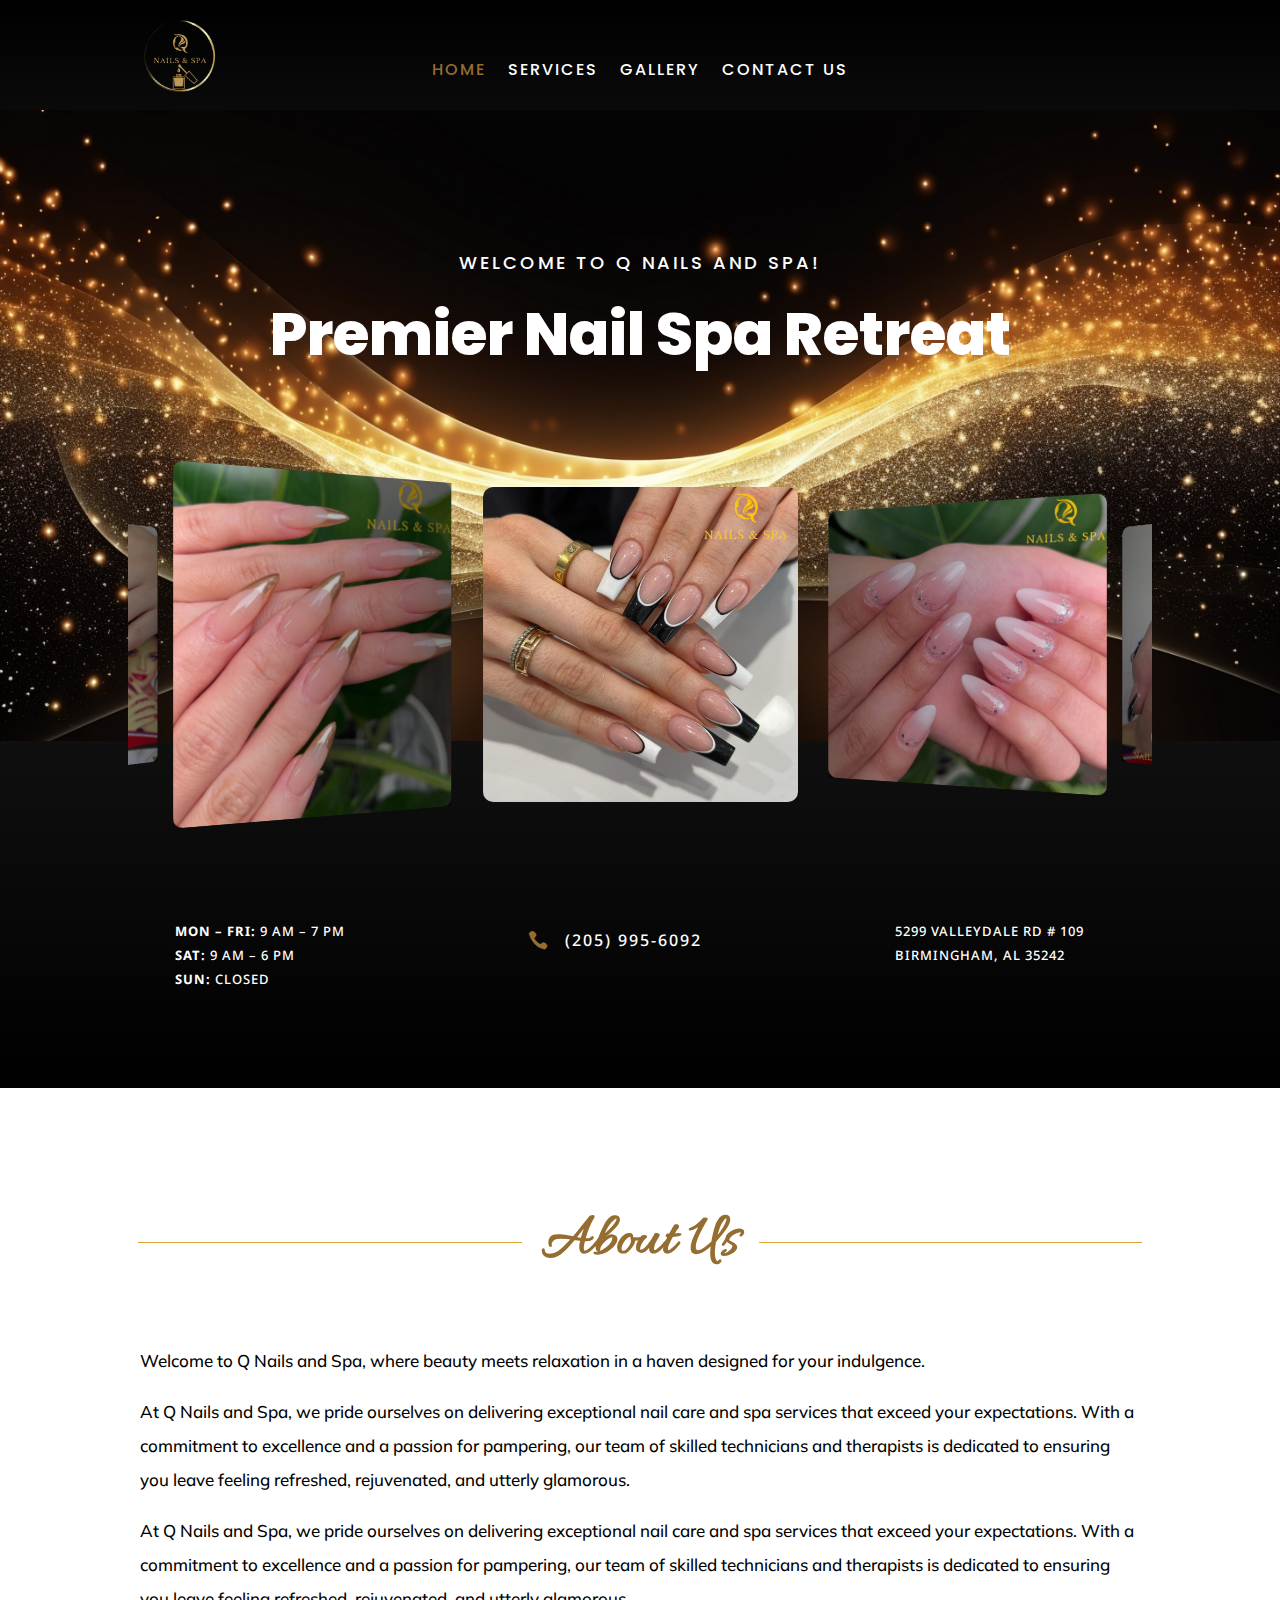
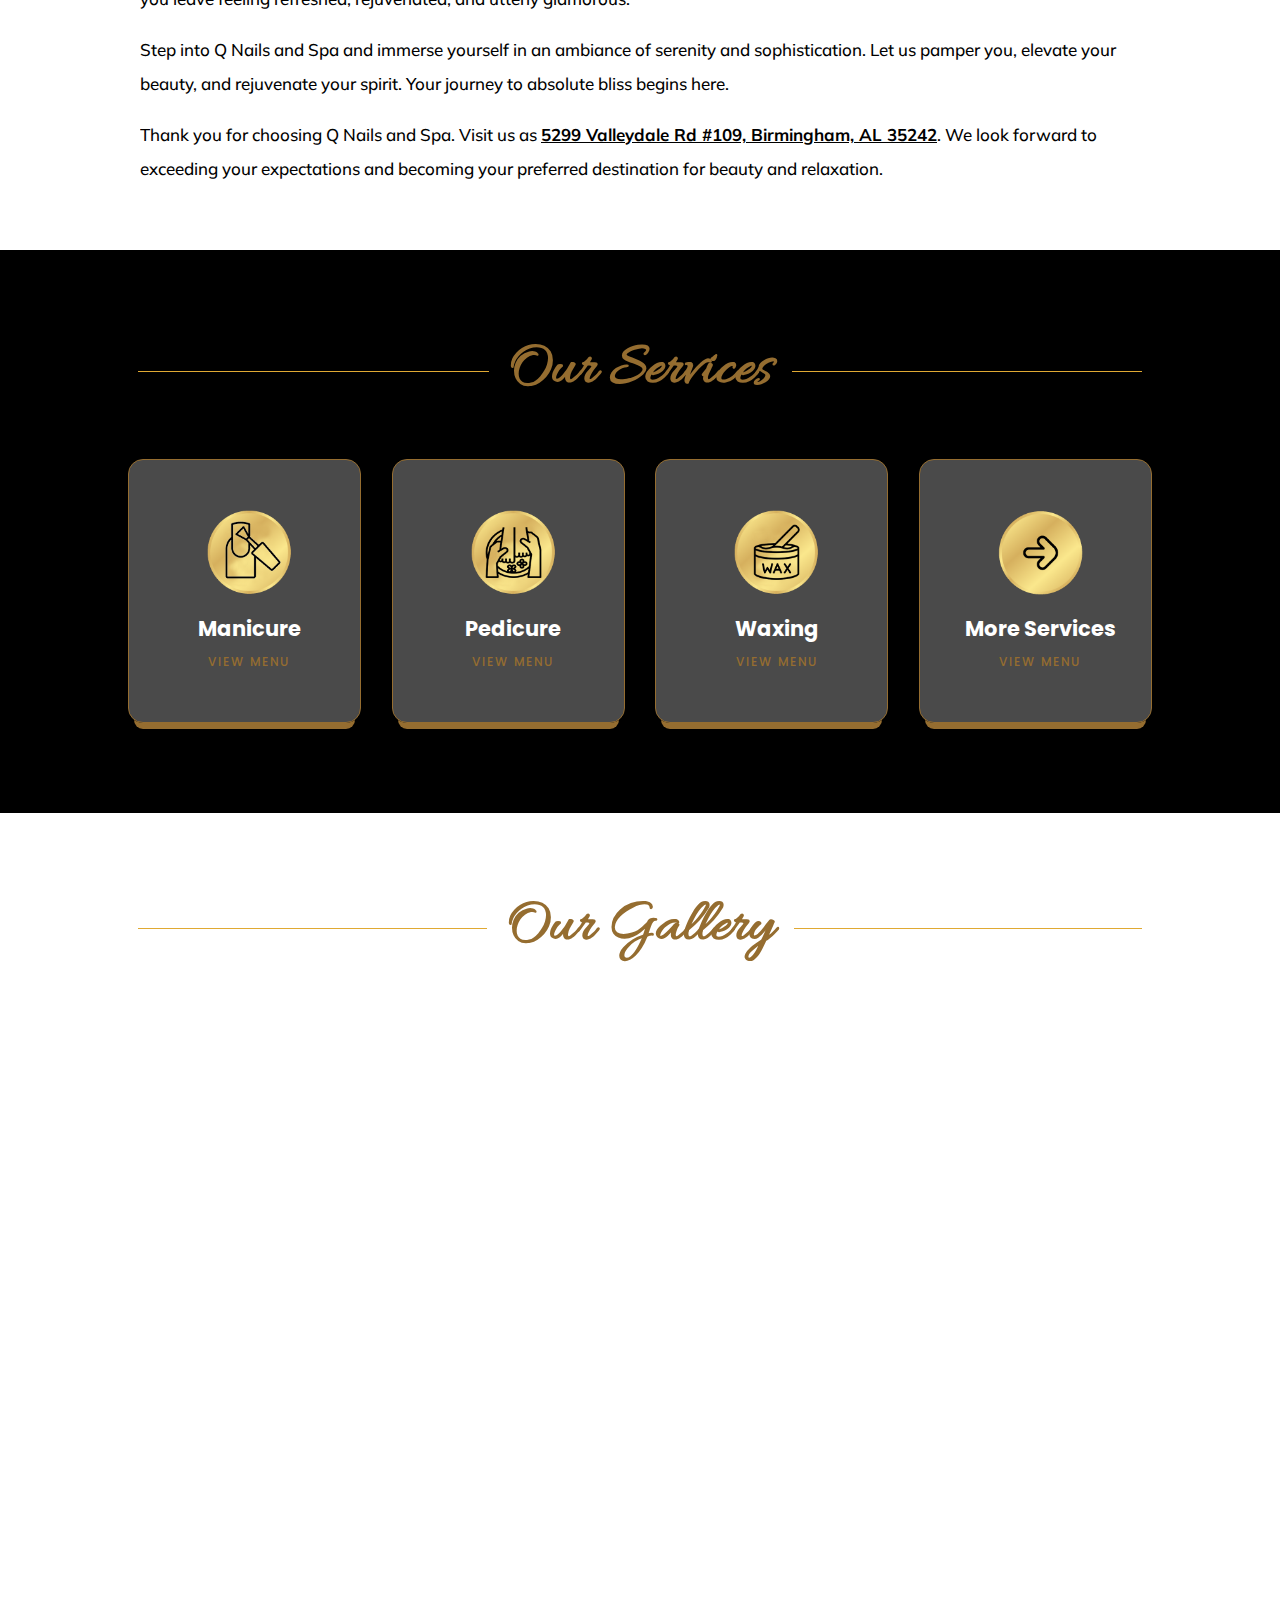
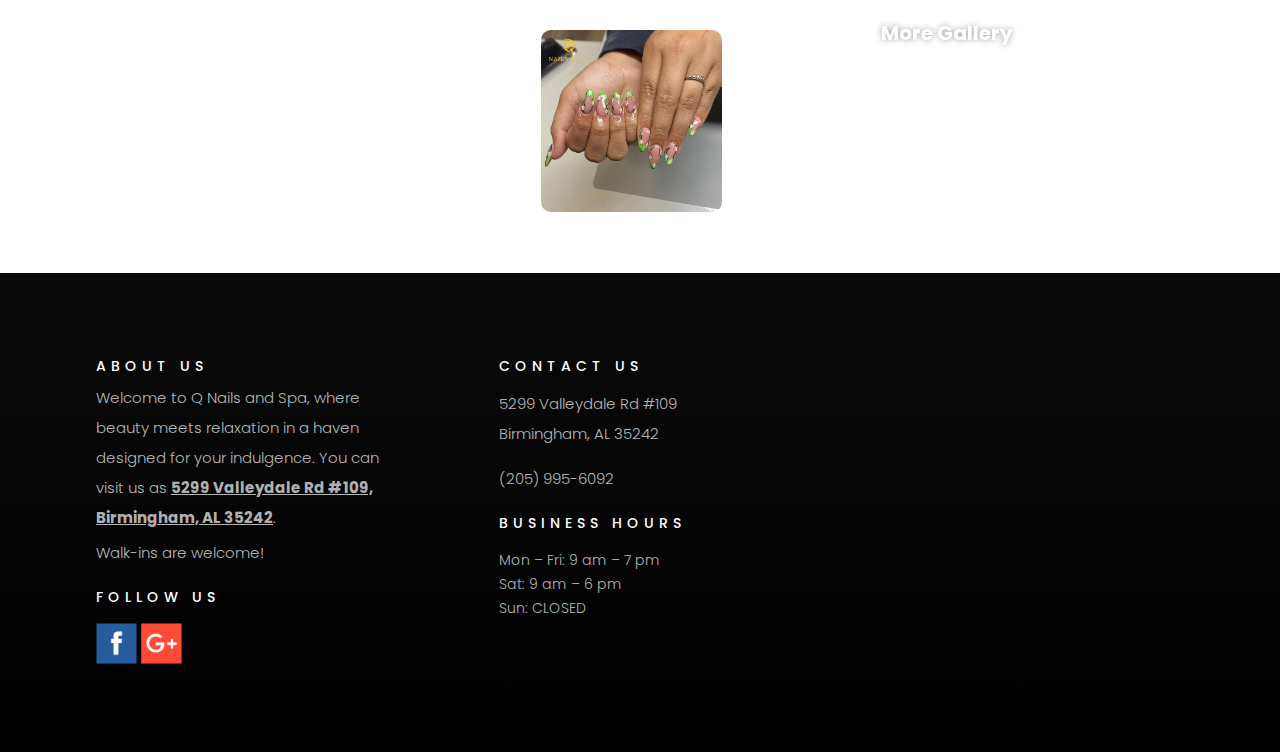
==== commit 5363ac18: "add contact-us" ====
--- a/index.html
+++ b/index.html
@@ -130,6 +130,8 @@
 								<nav class="et-menu-nav"><ul id="menu-menu-top" class="et-menu nav"><li class="et_pb_menu_page_id-home menu-item menu-item-type-post_type menu-item-object-page menu-item-home current-menu-item page_item page-item-9 current_page_item menu-item-165"><a href="index.html" aria-current="page">Home</a></li>
 <li class="et_pb_menu_page_id-11 menu-item menu-item-type-post_type menu-item-object-page menu-item-166"><a href="our-services.html">Services</a></li>
 <li class="et_pb_menu_page_id-15 menu-item menu-item-type-post_type menu-item-object-page menu-item-168"><a href="gallery/">Gallery</a></li>
+<li class="et_pb_menu_page_id-11 menu-item menu-item-type-post_type menu-item-object-page page_item page-item-11 current_page_item menu-item-166"><a href="contact-us.html" aria-current="page">Contact Us</a></li>
+
 </ul></nav>
 							</div>
 							
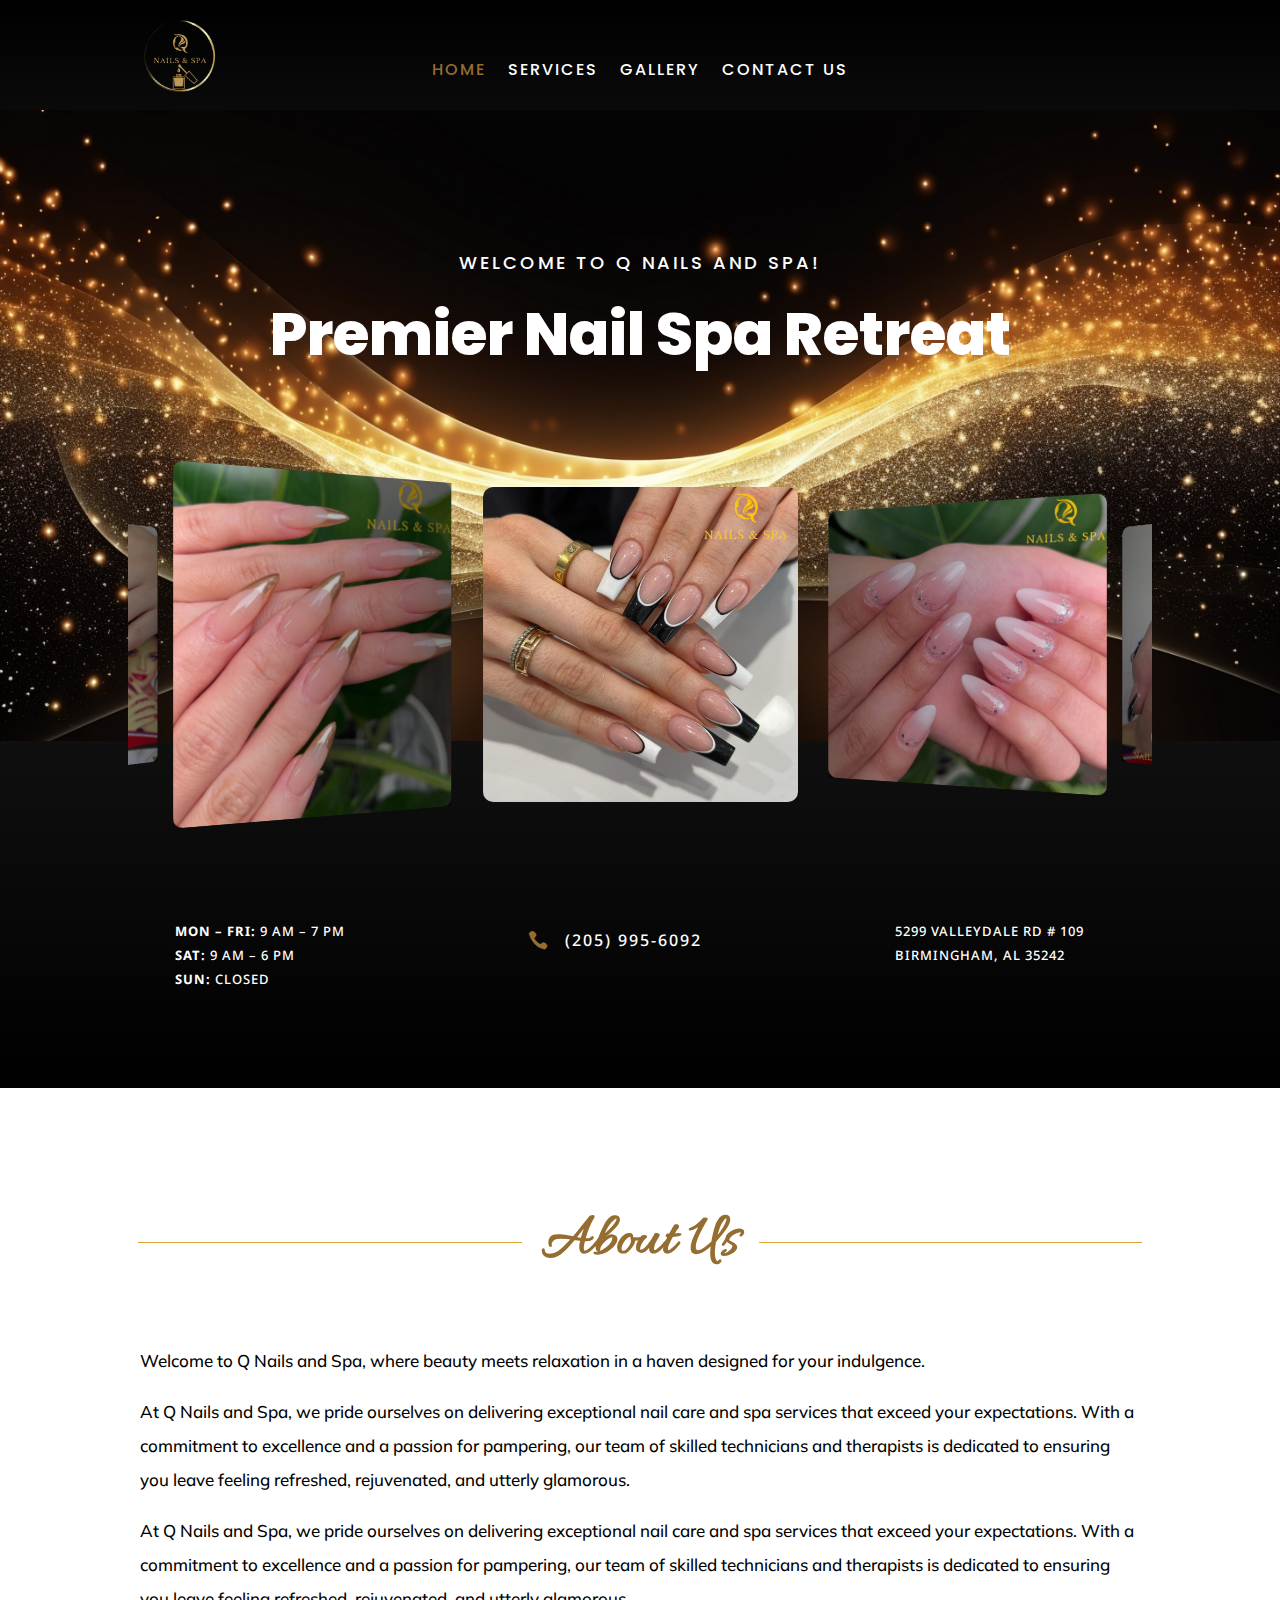
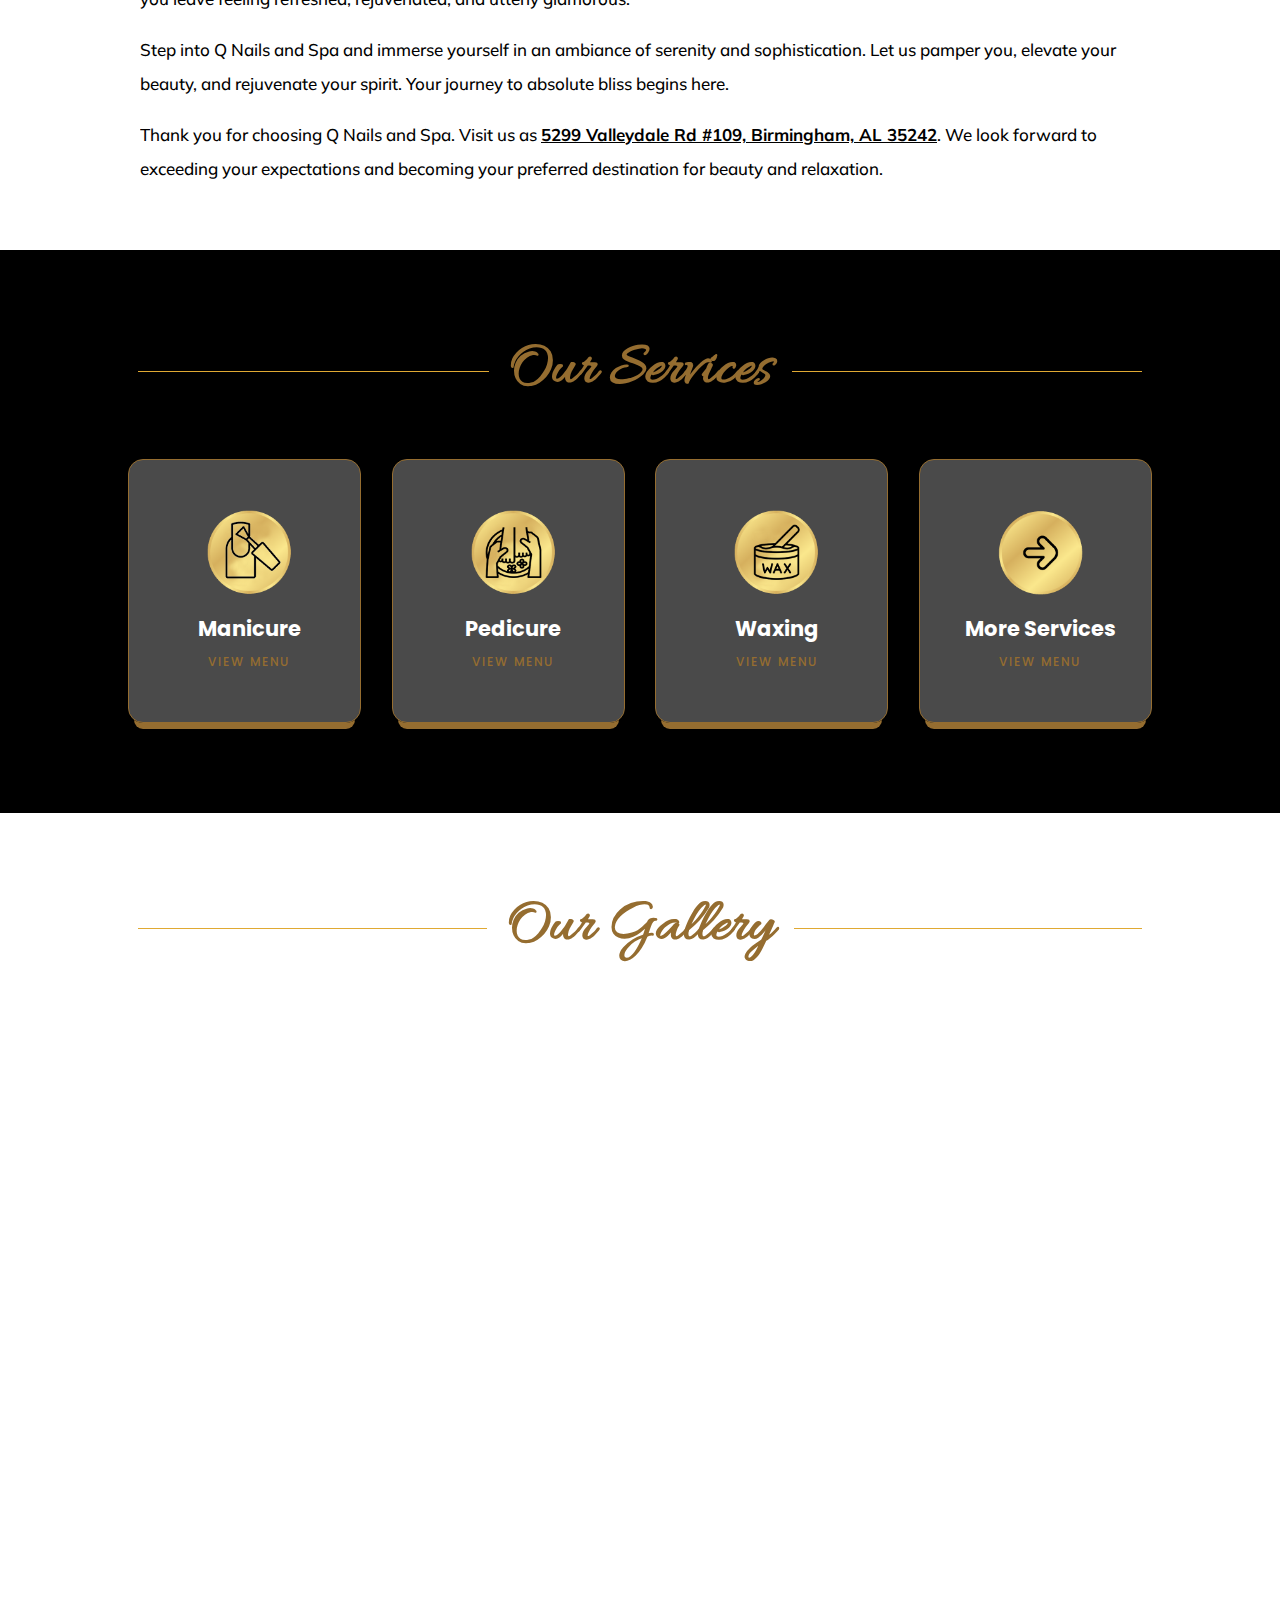
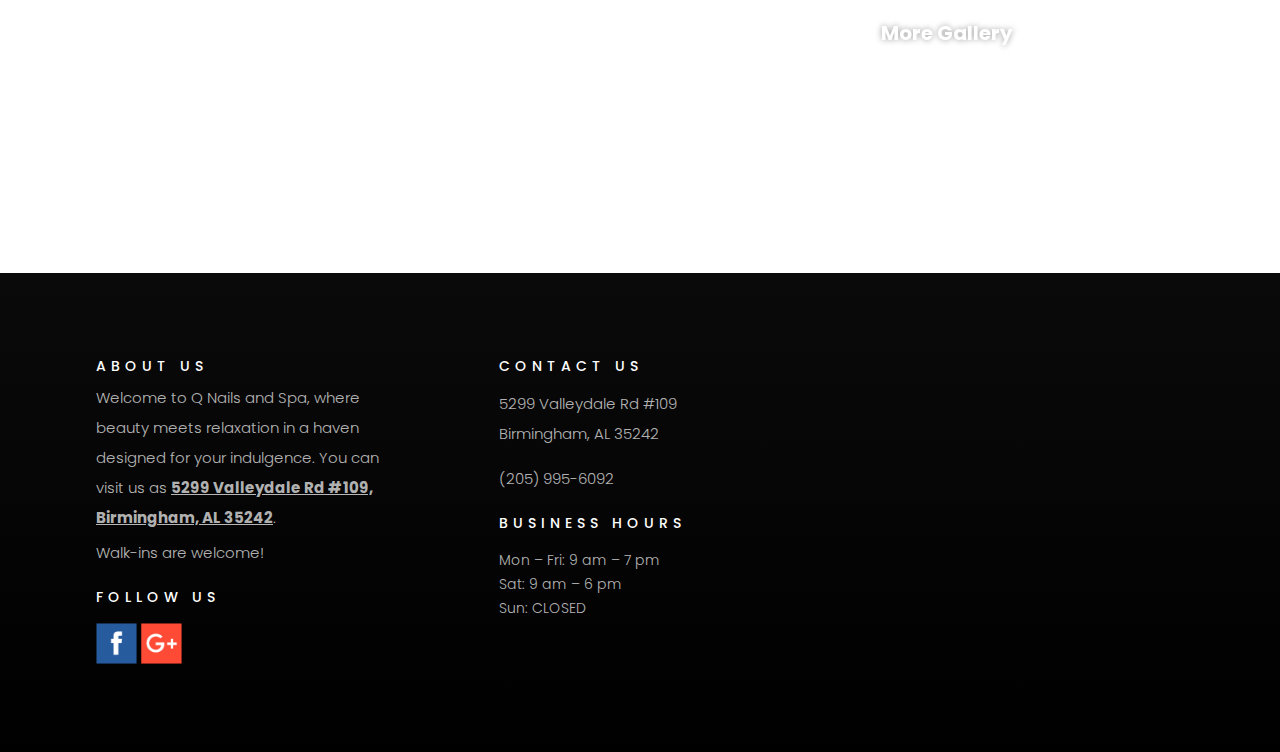
==== commit 9ab41b88: "add contact-us" ====
--- a/index.html
+++ b/index.html
@@ -2,6 +2,7 @@
 <!DOCTYPE html>
 <html lang="en-US">
 <head>
+	<meta name="google-site-verification" content="ZdWF_oHPLGsLuY5g30nw-lYeEhY9WKBYEVxt1IebVLo" />
 	<meta charset="UTF-8" />
 <meta name="keywords" content="Q Nail Salon" /><meta http-equiv="X-UA-Compatible" content="IE=edge">
 
@@ -129,7 +130,7 @@
 							<div class="et_pb_menu__menu">
 								<nav class="et-menu-nav"><ul id="menu-menu-top" class="et-menu nav"><li class="et_pb_menu_page_id-home menu-item menu-item-type-post_type menu-item-object-page menu-item-home current-menu-item page_item page-item-9 current_page_item menu-item-165"><a href="index.html" aria-current="page">Home</a></li>
 <li class="et_pb_menu_page_id-11 menu-item menu-item-type-post_type menu-item-object-page menu-item-166"><a href="our-services.html">Services</a></li>
-<li class="et_pb_menu_page_id-15 menu-item menu-item-type-post_type menu-item-object-page menu-item-168"><a href="gallery/">Gallery</a></li>
+<li class="et_pb_menu_page_id-15 menu-item menu-item-type-post_type menu-item-object-page menu-item-168"><a href="gallery.html">Gallery</a></li>
 <li class="et_pb_menu_page_id-11 menu-item menu-item-type-post_type menu-item-object-page page_item page-item-11 current_page_item menu-item-166"><a href="contact-us.html" aria-current="page">Contact Us</a></li>
 
 </ul></nav>
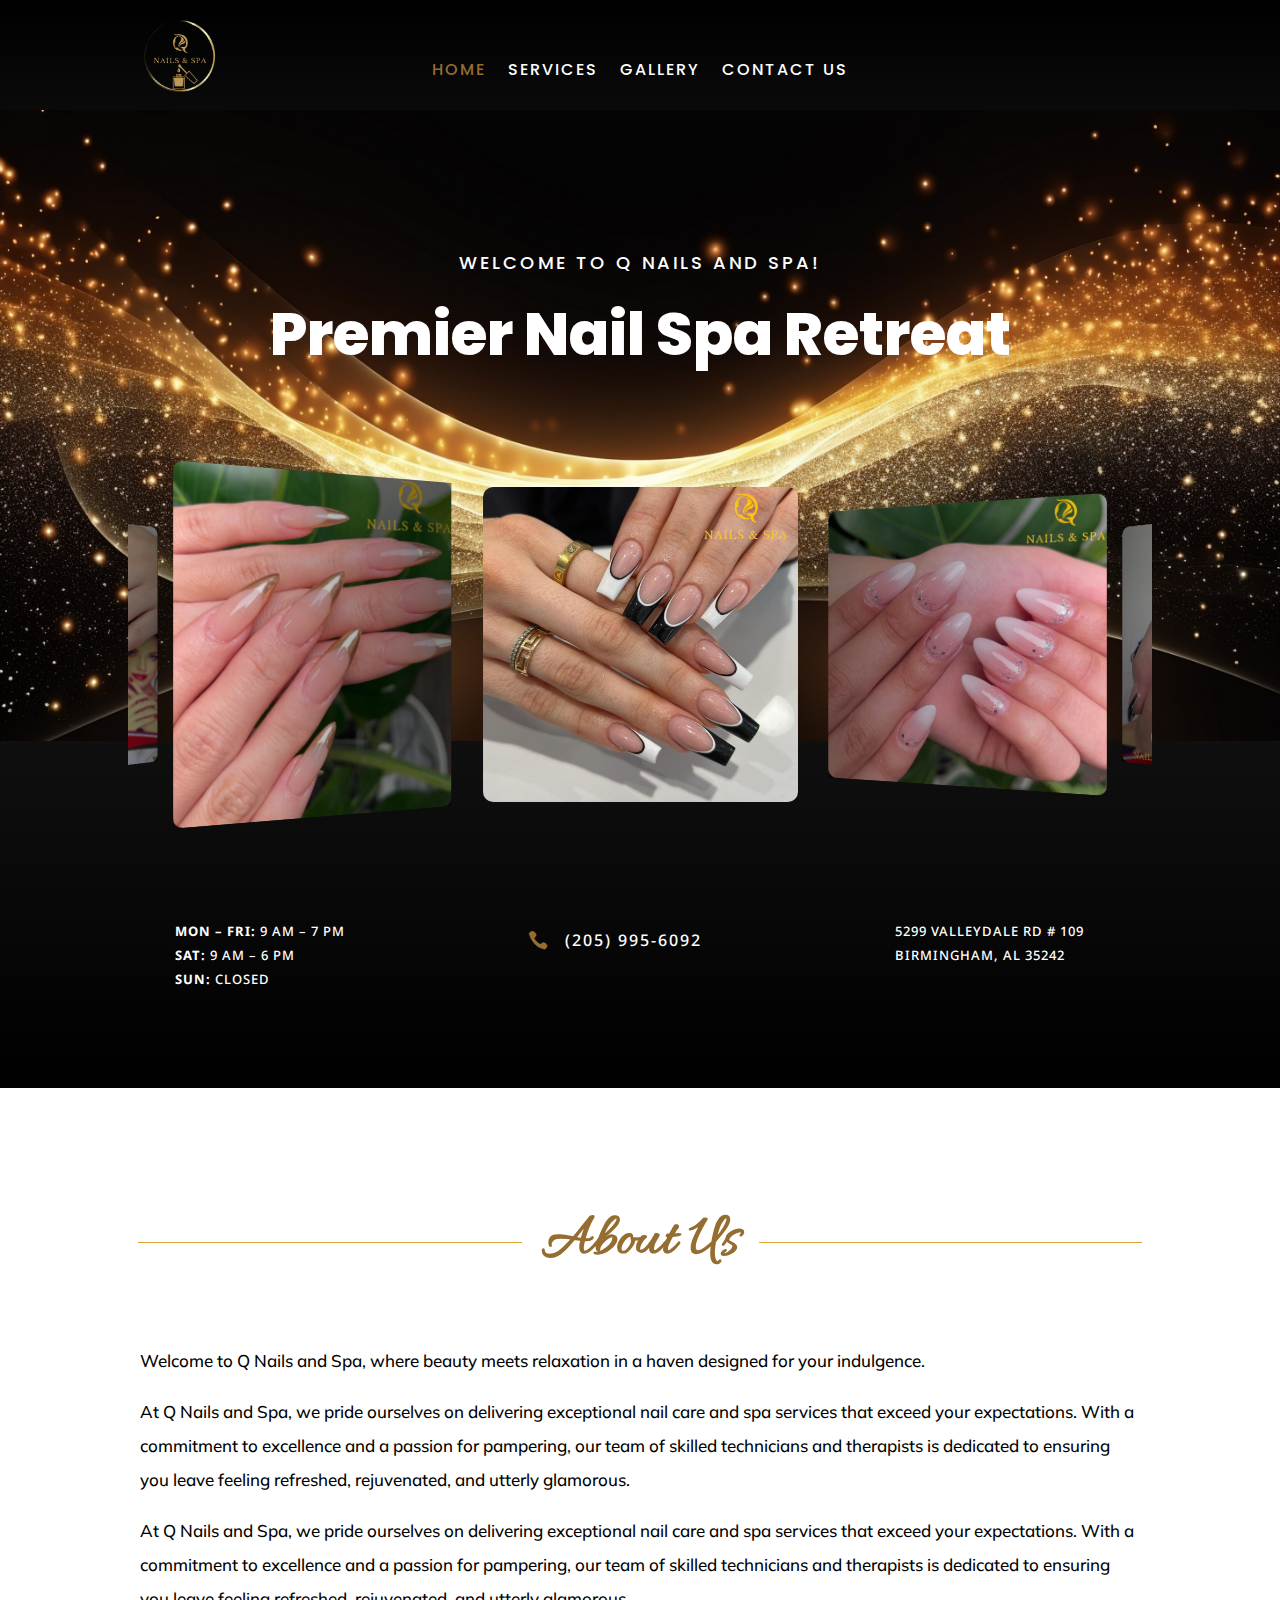
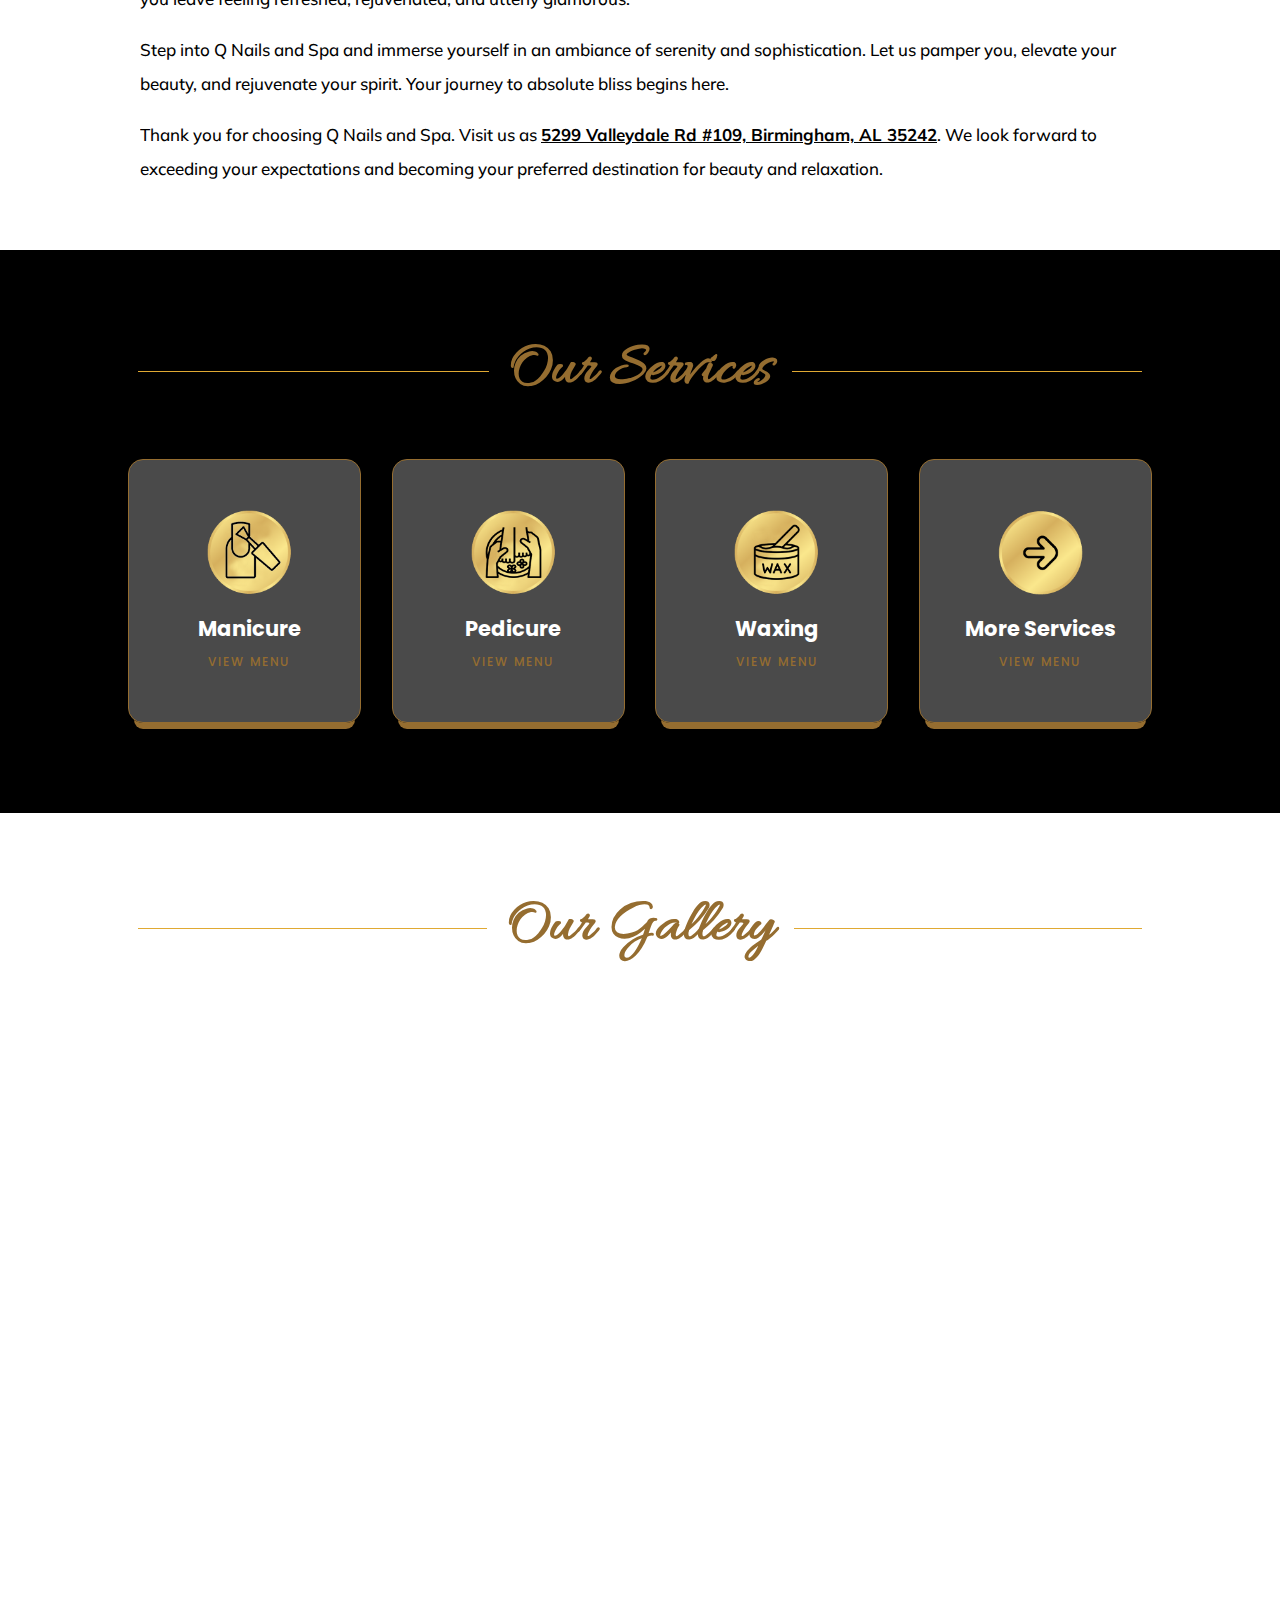
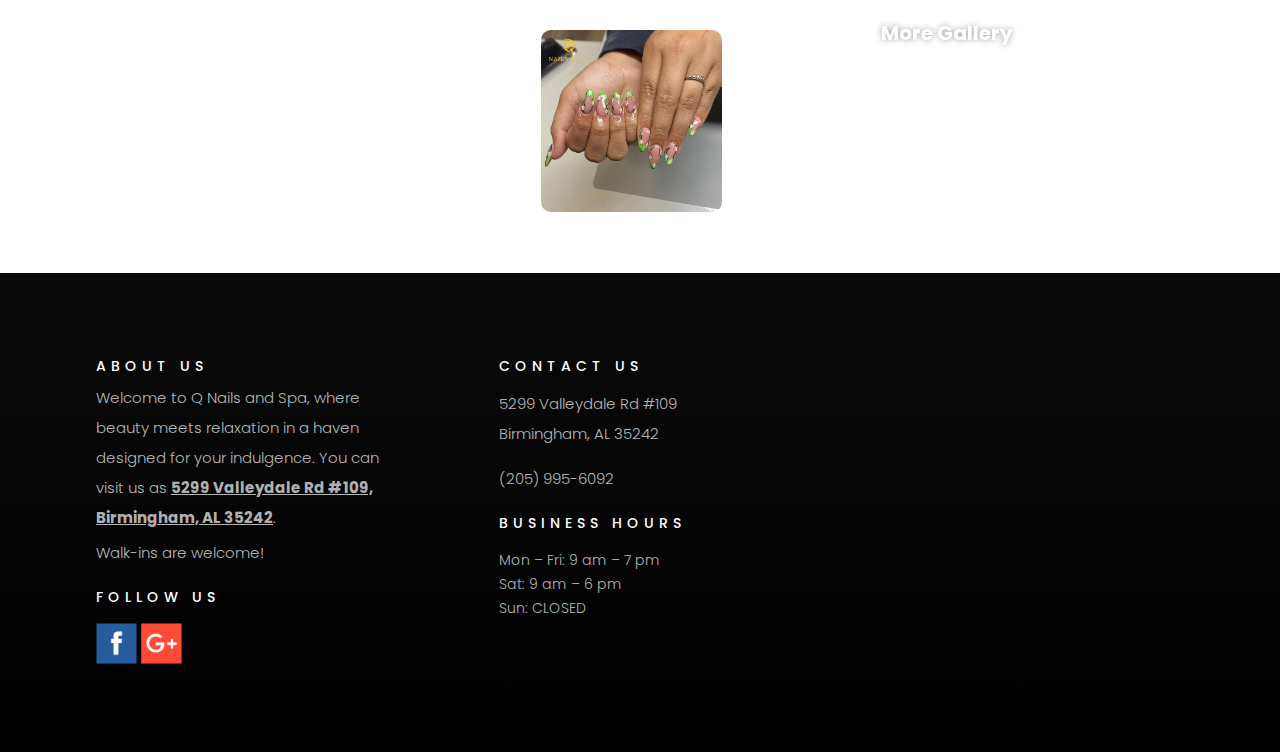
==== commit 1b0ea8e7: "add contact-us" ====
--- a/index.html
+++ b/index.html
@@ -85,6 +85,7 @@
 body.custom-background { background-color: #111111; }
 </style>
 	<link rel="icon" href="icon_smallest_size.png" />
+	<link rel="icon" href="icon_smallest_size.ico" />
 <link rel="icon" href="icon_smallest_size.png"/>
 <link rel="apple-touch-icon" href="icon_smallest_size.png" />
 <meta name="msapplication-TileImage" content="icon_smallest_size.png" />
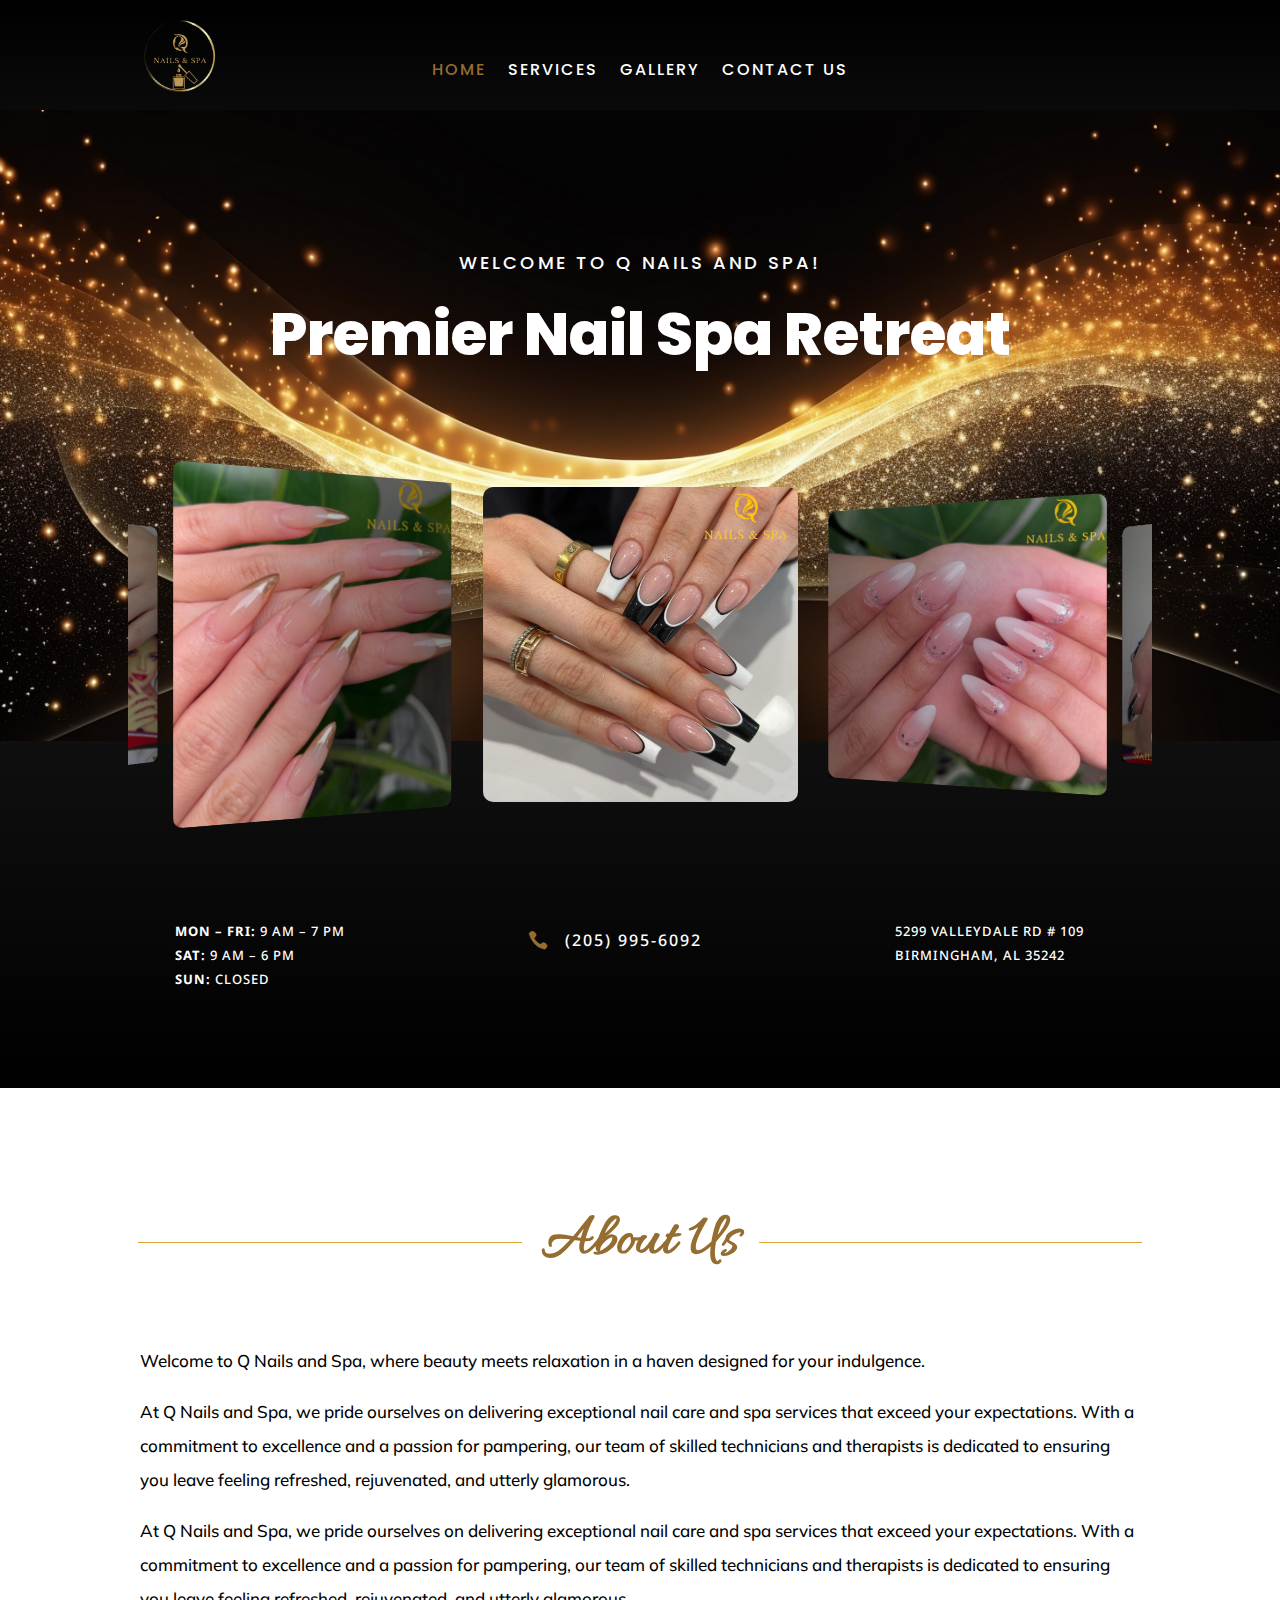
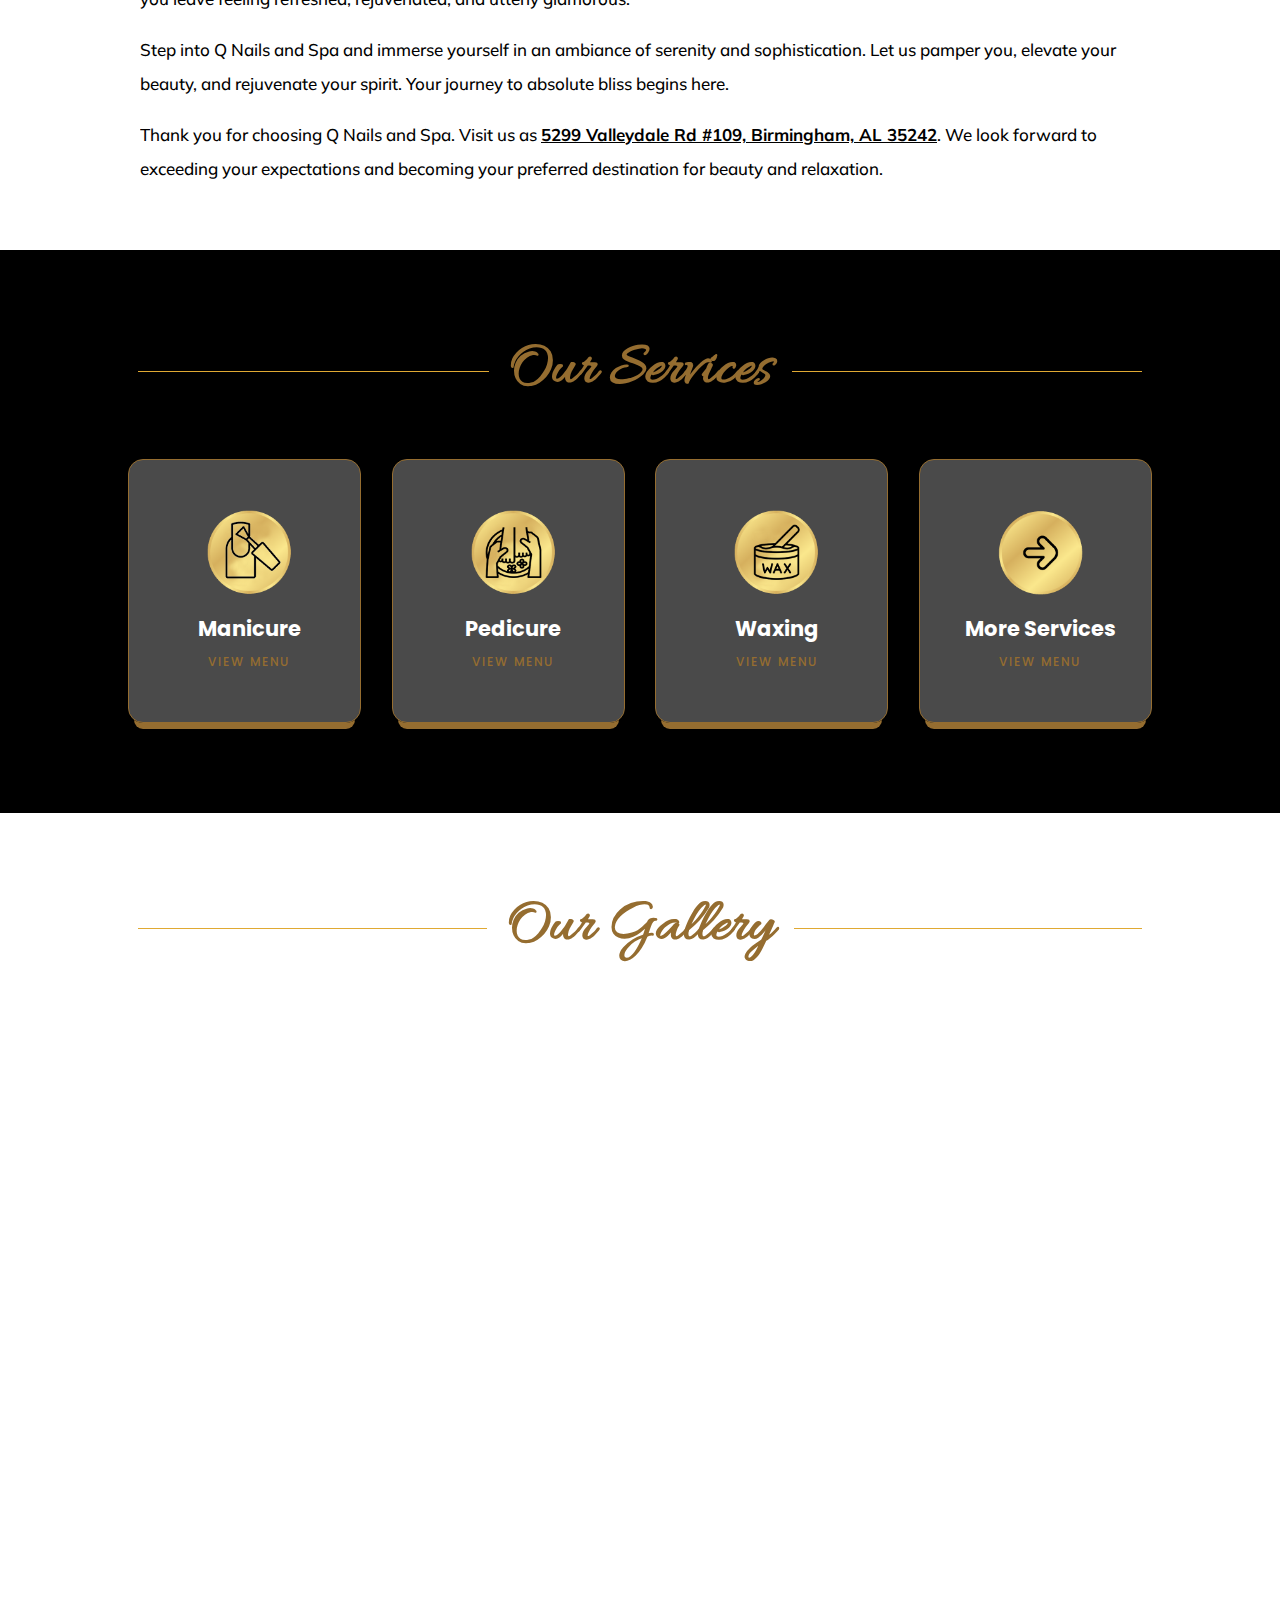
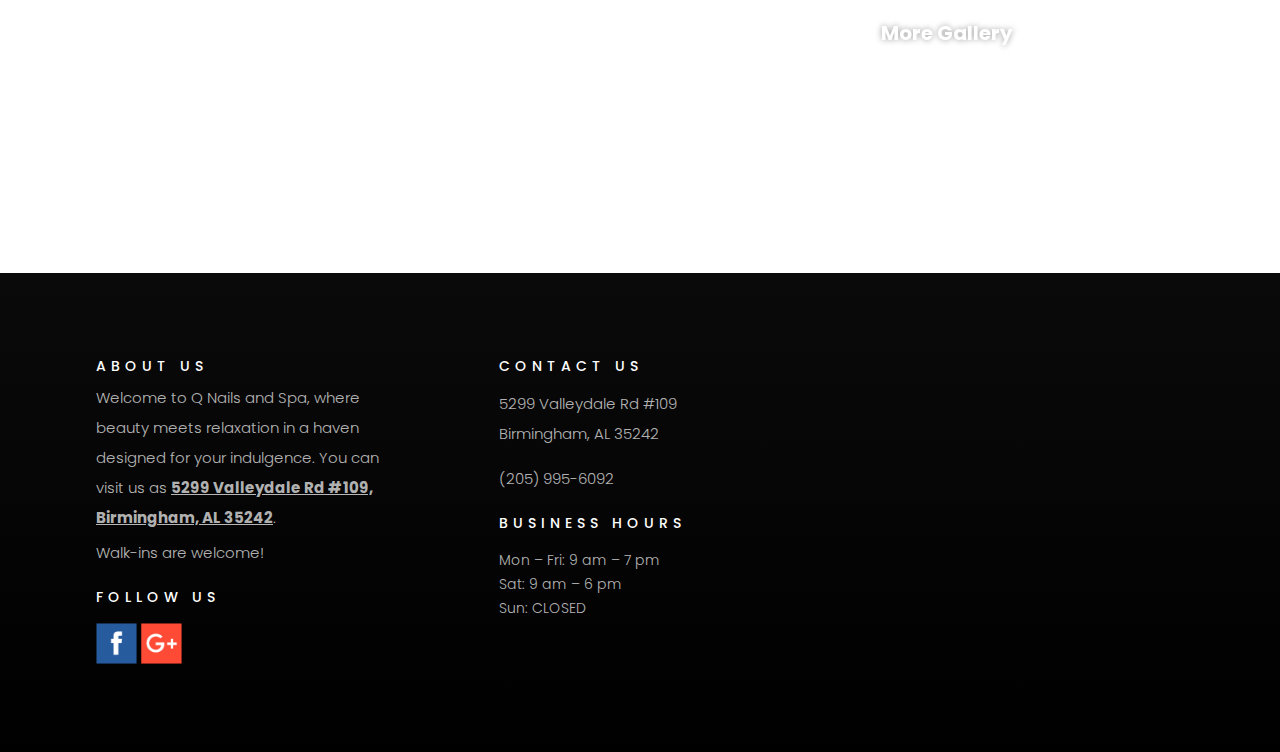
==== commit bba01ab4: "add contact-us" ====
--- a/index.html
+++ b/index.html
@@ -85,7 +85,7 @@
 body.custom-background { background-color: #111111; }
 </style>
 	<link rel="icon" href="icon_smallest_size.png" />
-	<link rel="icon" href="icon_smallest_size.ico" />
+	<link rel="icon" href="favicon.ico" />
 <link rel="icon" href="icon_smallest_size.png"/>
 <link rel="apple-touch-icon" href="icon_smallest_size.png" />
 <meta name="msapplication-TileImage" content="icon_smallest_size.png" />
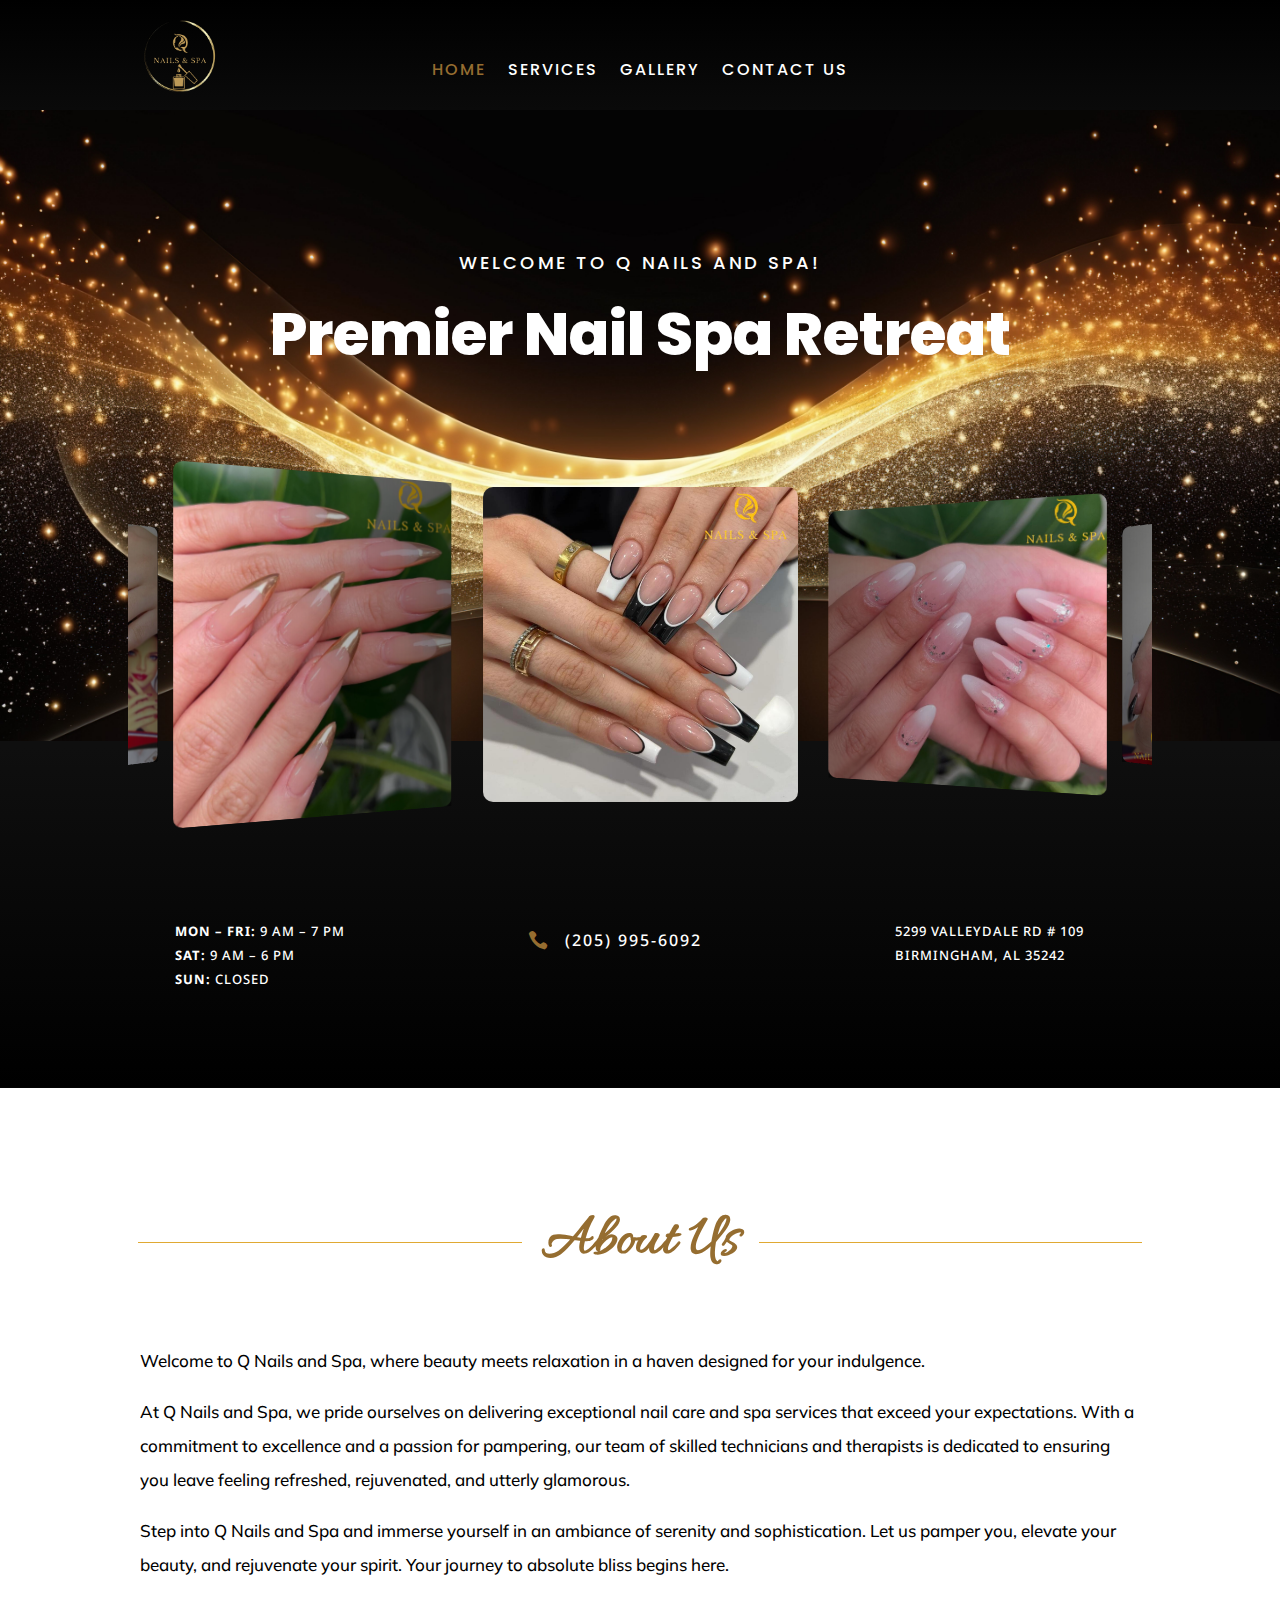
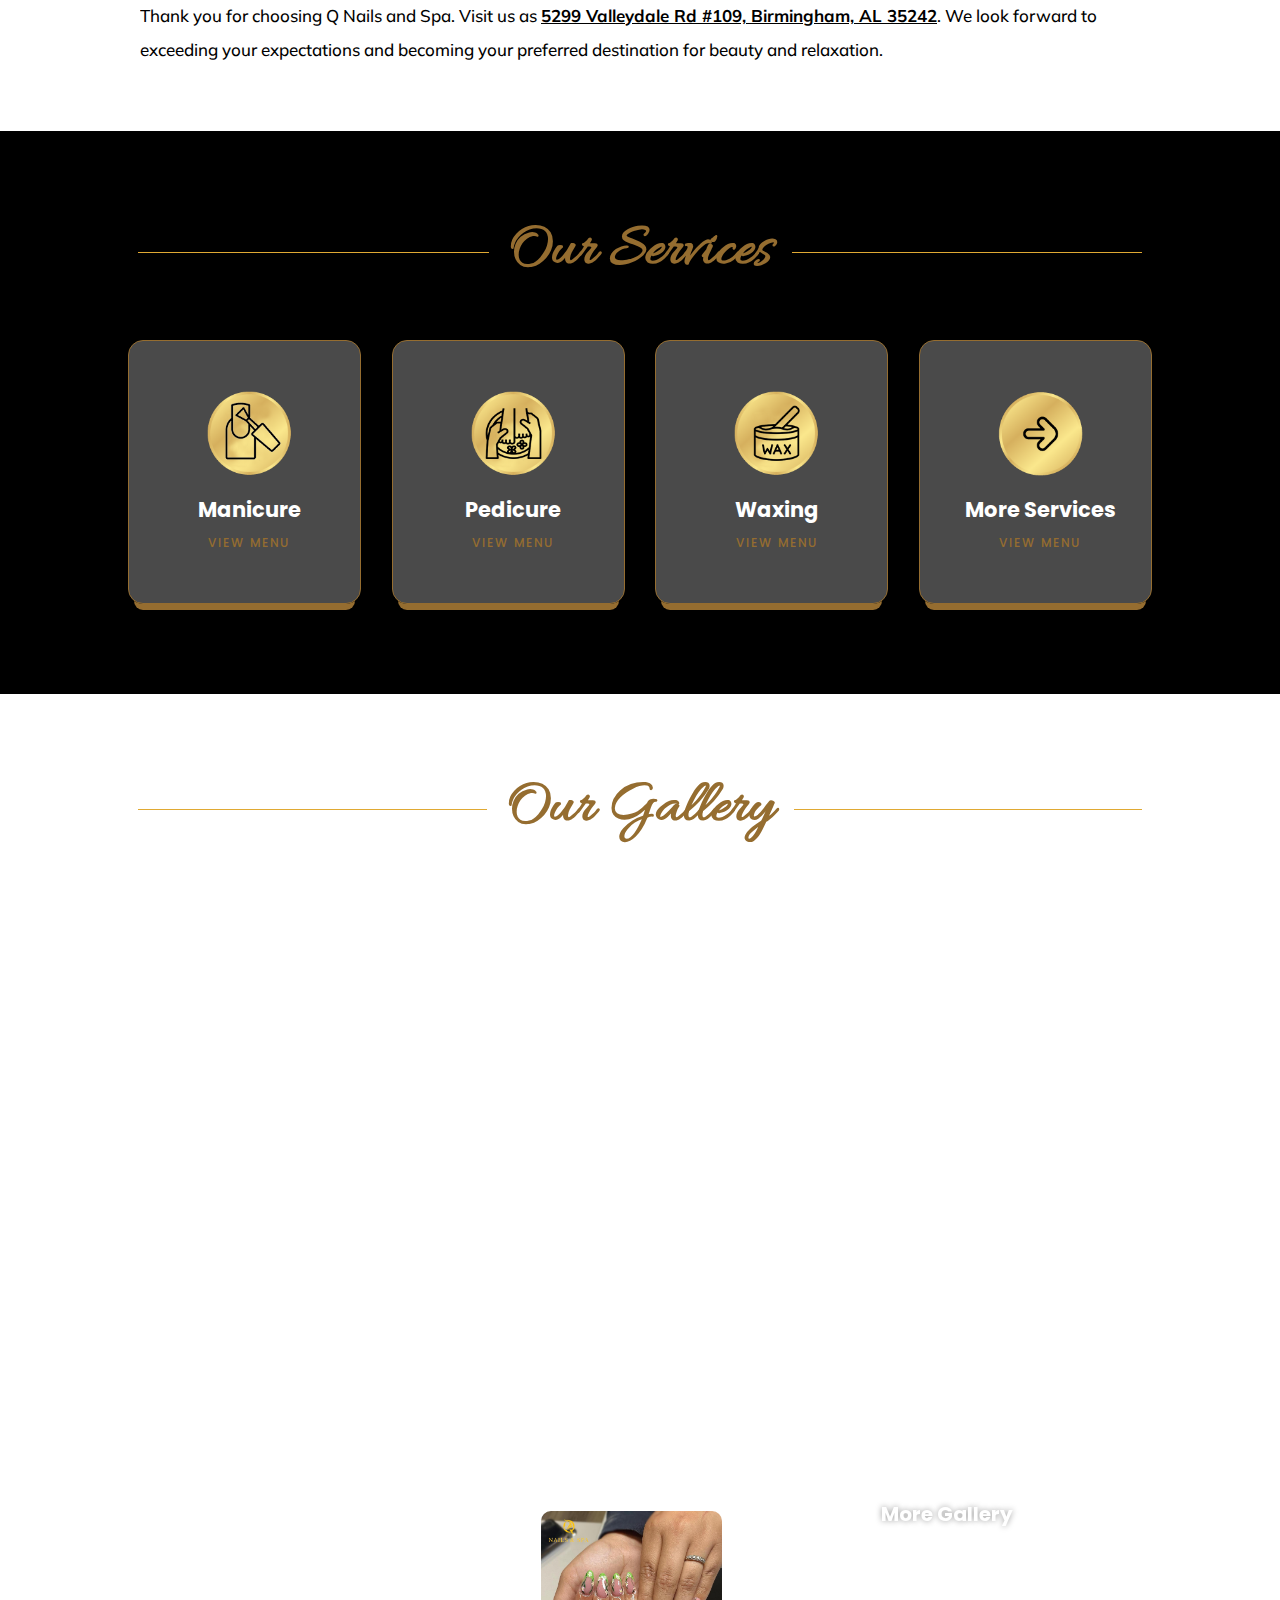
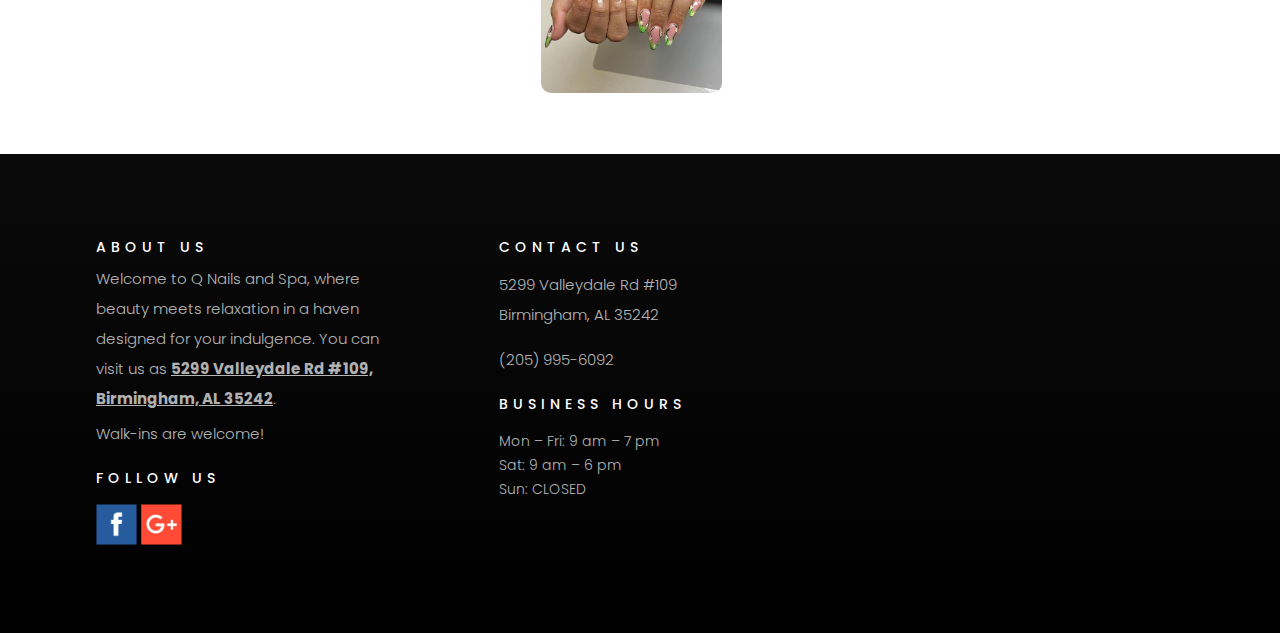
==== commit 357cf8dd: "add contact-us" ====
--- a/index.html
+++ b/index.html
@@ -10,7 +10,7 @@
 		document.documentElement.className = 'js';
 	</script>
 	
-	<title>Q NAIL SALON | Birmingham, AL 35242 | Best Nail Salon</title>
+	<title>Q NAIL SALON | Birmingham, Alabama 35242 | Best Nail Salon</title>
 <meta name='robots' content='max-image-preview:large' />
 <script type="text/javascript">
 			let jqueryParams=[],jQuery=function(r){return jqueryParams=[...jqueryParams,r],jQuery},$=function(r){return jqueryParams=[...jqueryParams,r],$};window.jQuery=jQuery,window.$=jQuery;let customHeadScripts=!1;jQuery.fn=jQuery.prototype={},$.fn=jQuery.prototype={},jQuery.noConflict=function(r){if(window.jQuery)return jQuery=window.jQuery,$=window.jQuery,customHeadScripts=!0,jQuery.noConflict},jQuery.ready=function(r){jqueryParams=[...jqueryParams,r]},$.ready=function(r){jqueryParams=[...jqueryParams,r]},jQuery.load=function(r){jqueryParams=[...jqueryParams,r]},$.load=function(r){jqueryParams=[...jqueryParams,r]},jQuery.fn.ready=function(r){jqueryParams=[...jqueryParams,r]},$.fn.ready=function(r){jqueryParams=[...jqueryParams,r]};</script>
@@ -379,7 +379,6 @@
 				
 				
 				<div class="et_pb_text_inner"><p>Welcome to Q Nails and Spa, where beauty meets relaxation in a haven designed for your indulgence.</p>
-					<p>At Q Nails and Spa, we pride ourselves on delivering exceptional nail care and spa services that exceed your expectations. With a commitment to excellence and a passion for pampering, our team of skilled technicians and therapists is dedicated to ensuring you leave feeling refreshed, rejuvenated, and utterly glamorous.</p>
 					<p>At Q Nails and Spa, we pride ourselves on delivering exceptional nail care and spa services that exceed your expectations. With a commitment to excellence and a passion for pampering, our team of skilled technicians and therapists is dedicated to ensuring you leave feeling refreshed, rejuvenated, and utterly glamorous.</p>
 					<p>Step into Q Nails and Spa and immerse yourself in an ambiance of serenity and sophistication. Let us pamper you, elevate your beauty, and rejuvenate your spirit. Your journey to absolute bliss begins here.</p>
 
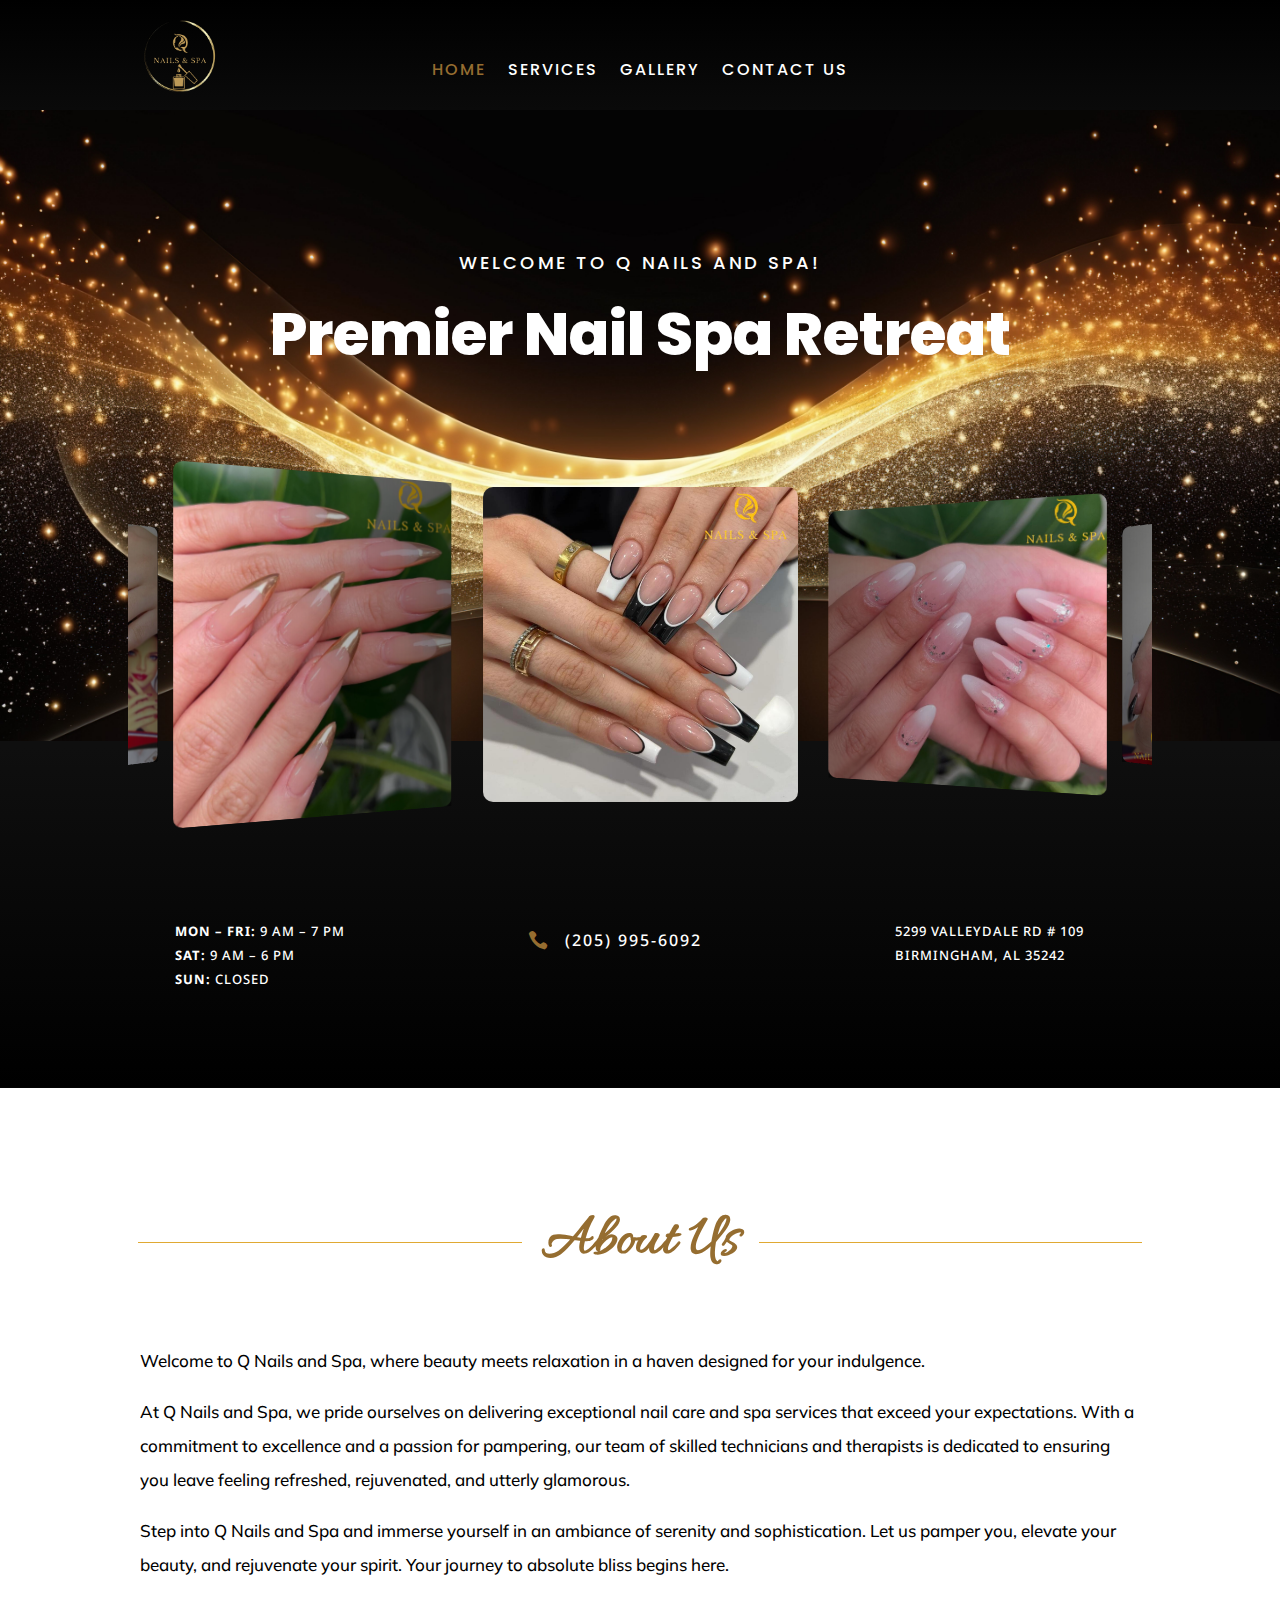
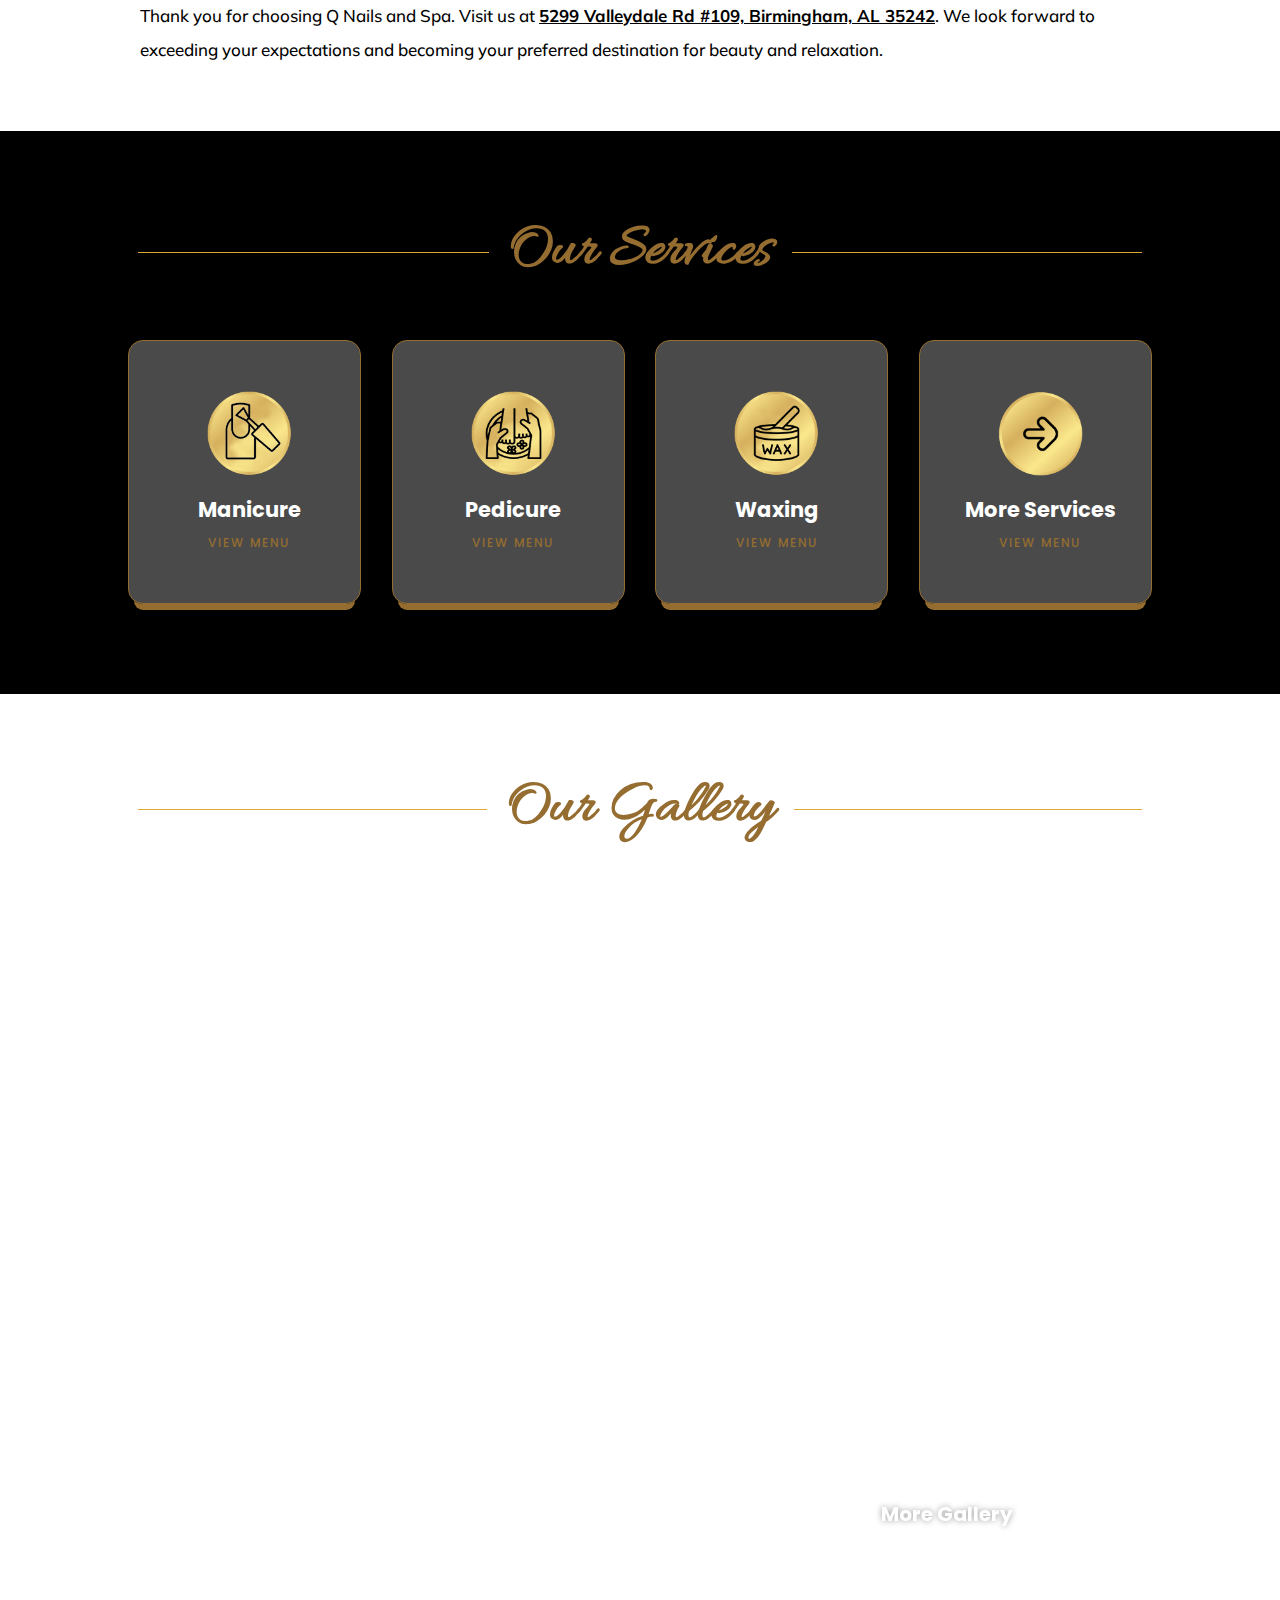
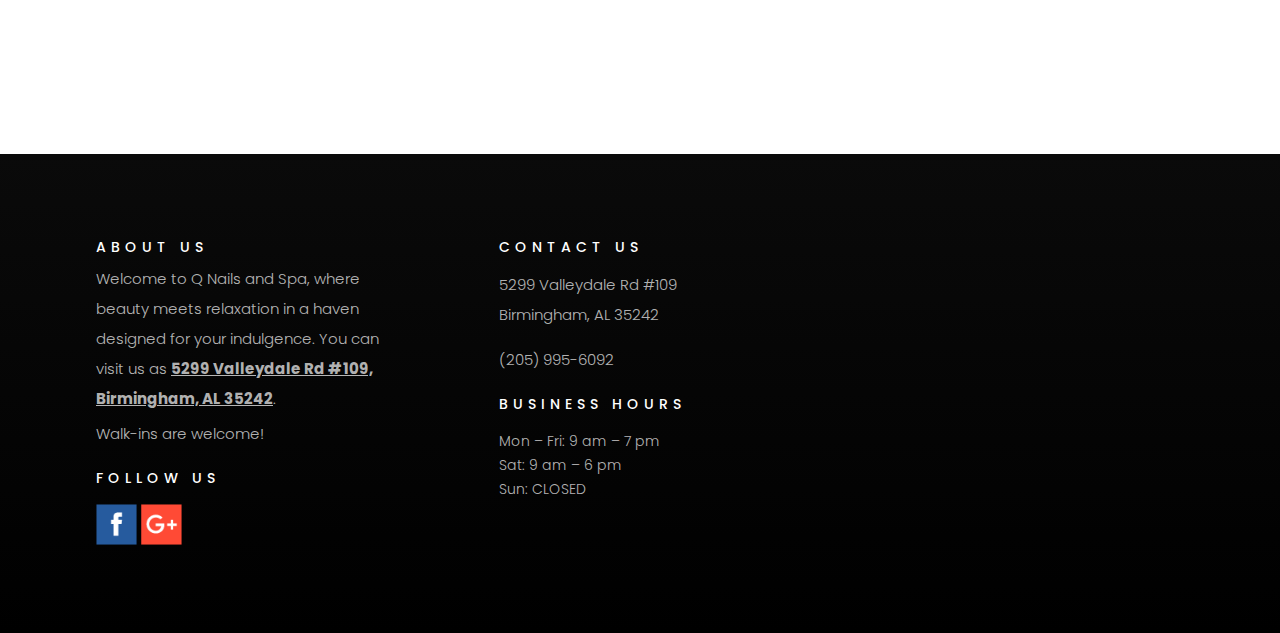
==== commit 7a37a232: "Update index.html" ====
--- a/index.html
+++ b/index.html
@@ -382,7 +382,7 @@
 					<p>At Q Nails and Spa, we pride ourselves on delivering exceptional nail care and spa services that exceed your expectations. With a commitment to excellence and a passion for pampering, our team of skilled technicians and therapists is dedicated to ensuring you leave feeling refreshed, rejuvenated, and utterly glamorous.</p>
 					<p>Step into Q Nails and Spa and immerse yourself in an ambiance of serenity and sophistication. Let us pamper you, elevate your beauty, and rejuvenate your spirit. Your journey to absolute bliss begins here.</p>
 
-					<p>Thank you for choosing Q Nails and Spa. Visit us as <strong><u>5299 Valleydale Rd #109, Birmingham, AL 35242</u></strong>. We look forward to exceeding your expectations and becoming your preferred destination for beauty and relaxation.</p>
+					<p>Thank you for choosing Q Nails and Spa. Visit us at <strong><u>5299 Valleydale Rd #109, Birmingham, AL 35242</u></strong>. We look forward to exceeding your expectations and becoming your preferred destination for beauty and relaxation.</p>
 
 
 				</div>
